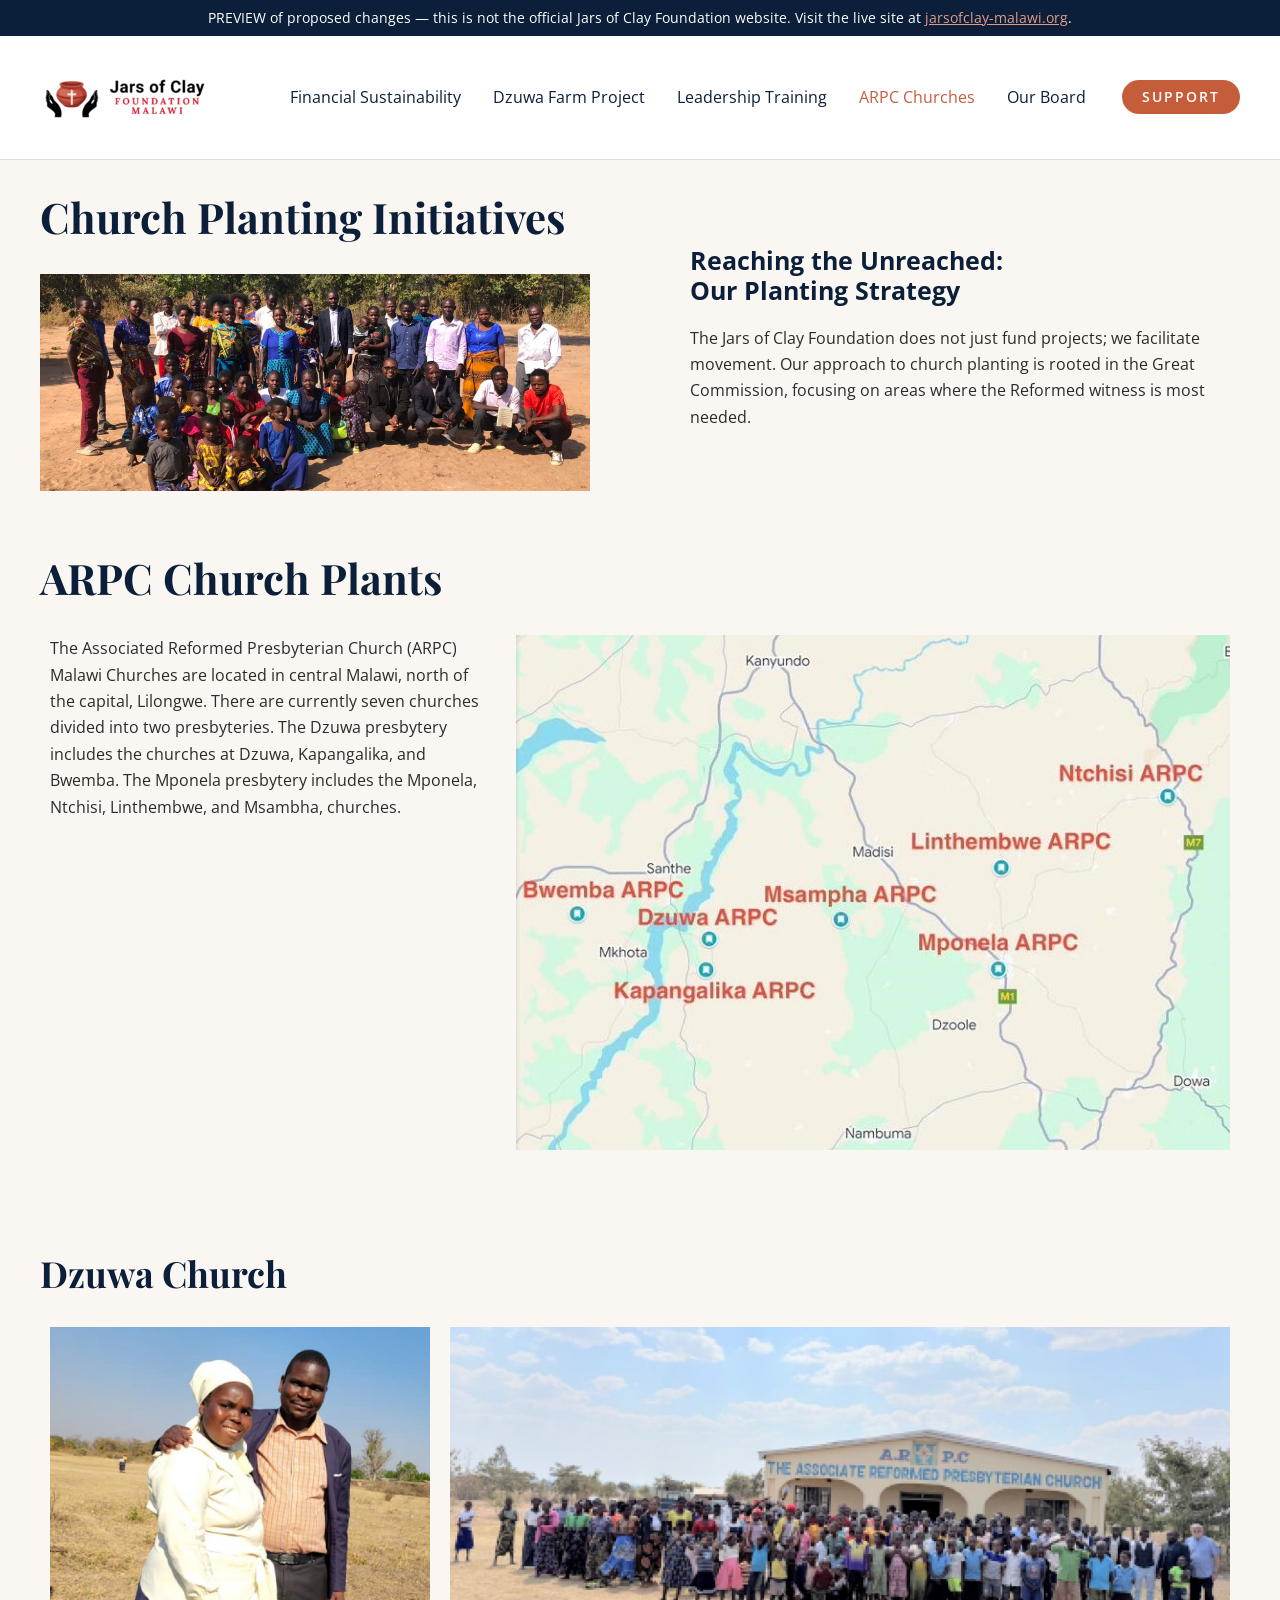
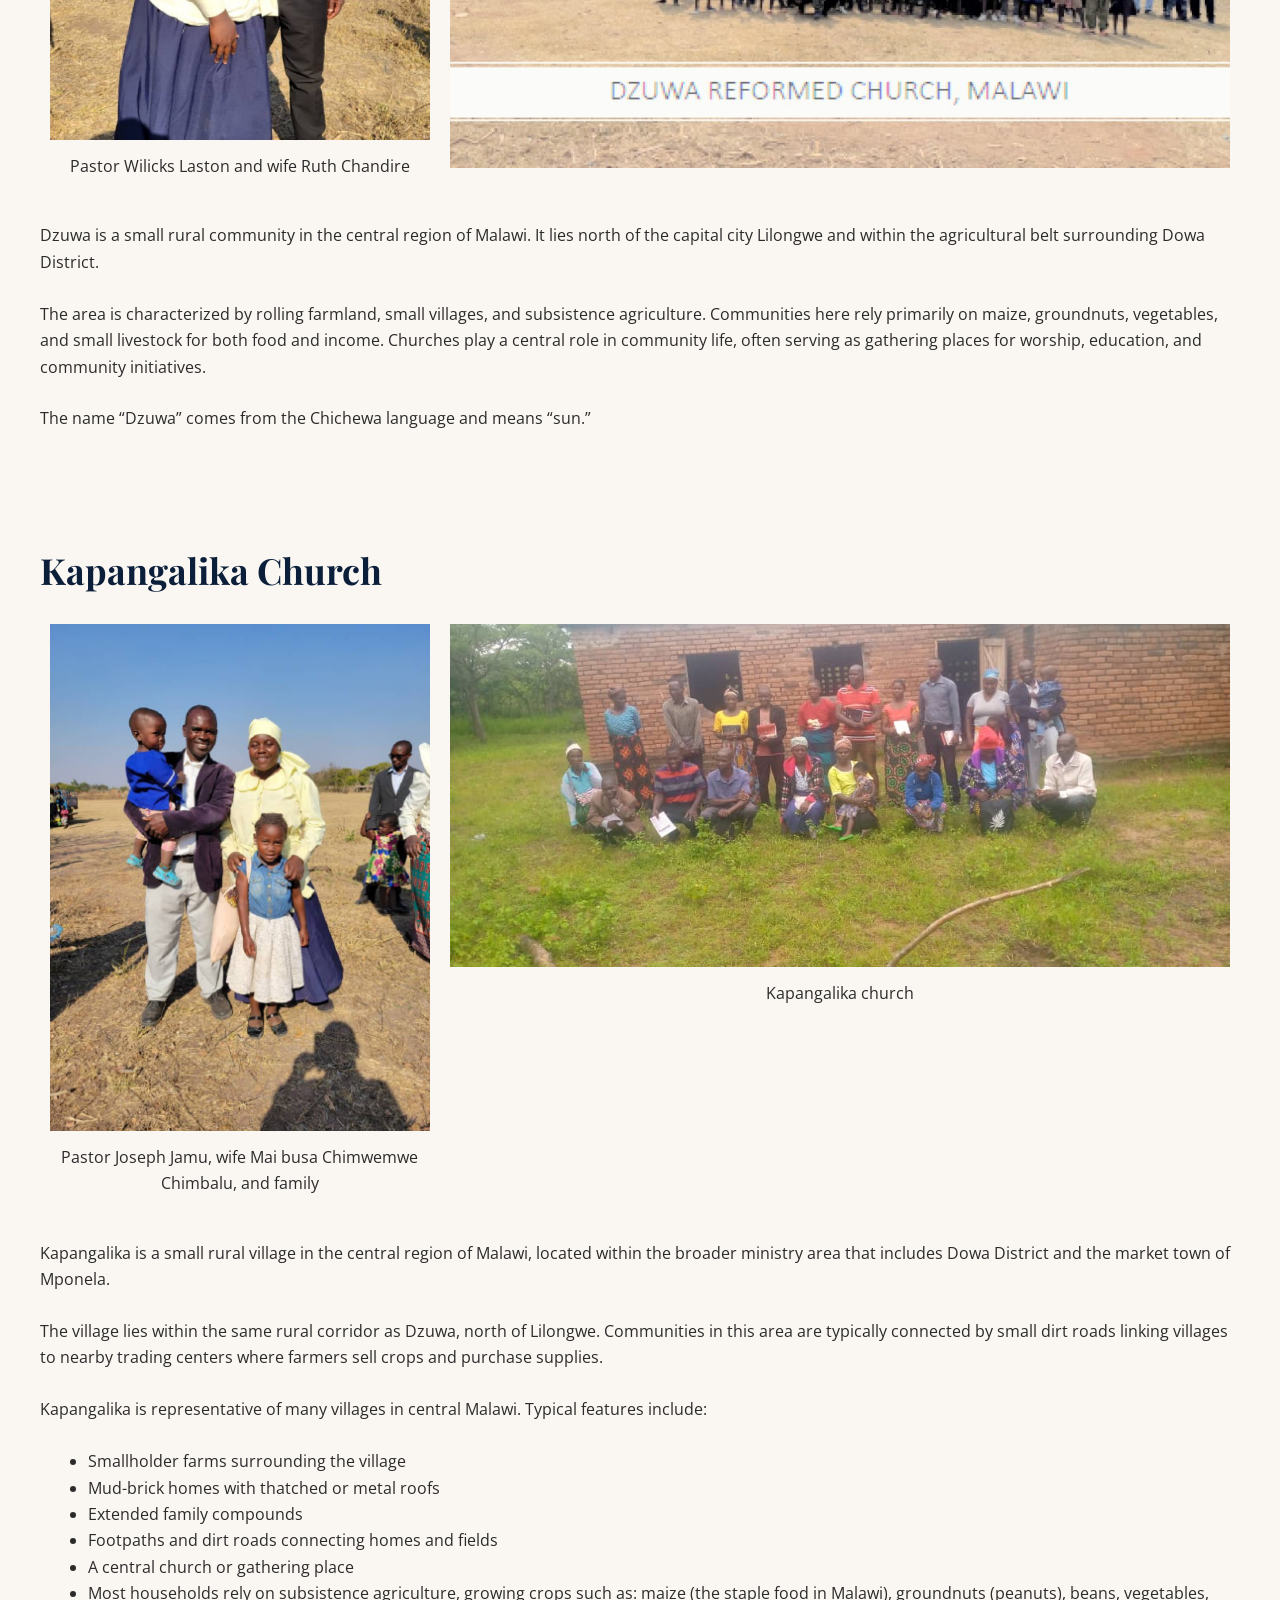
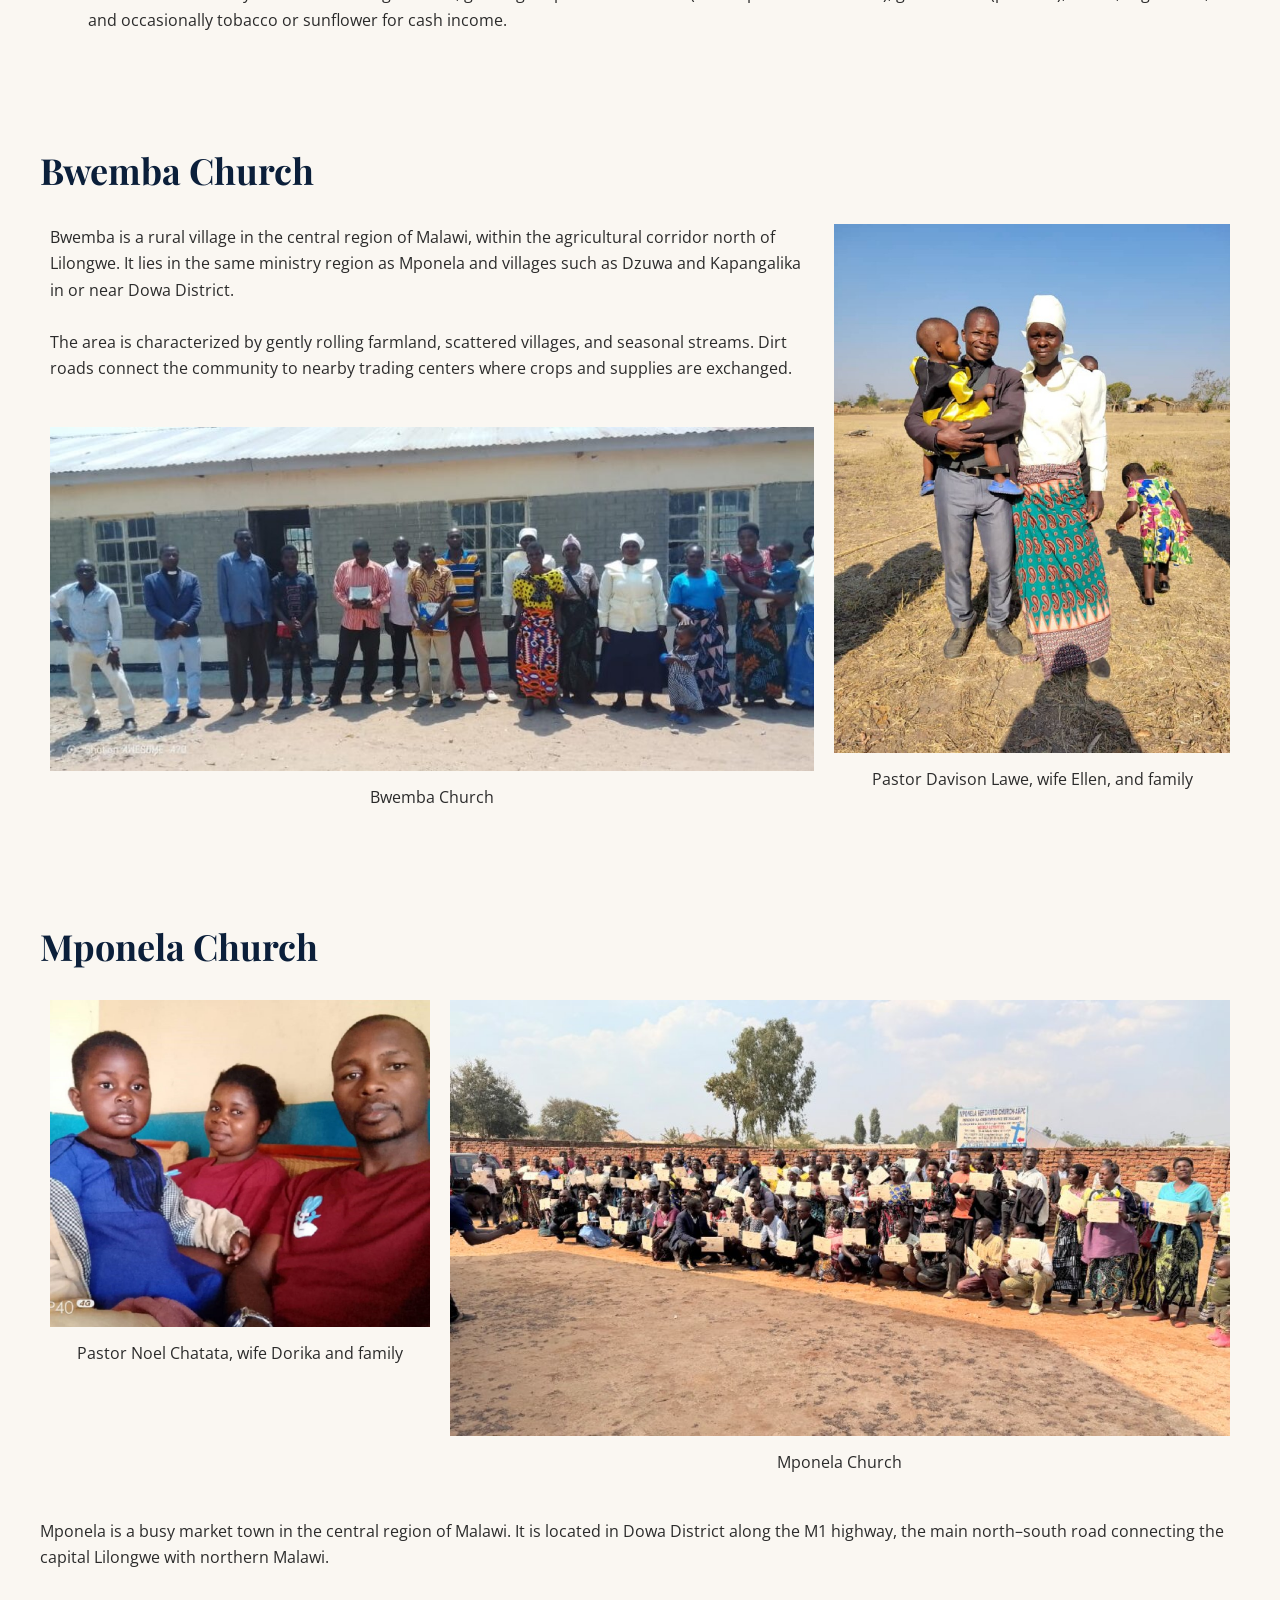
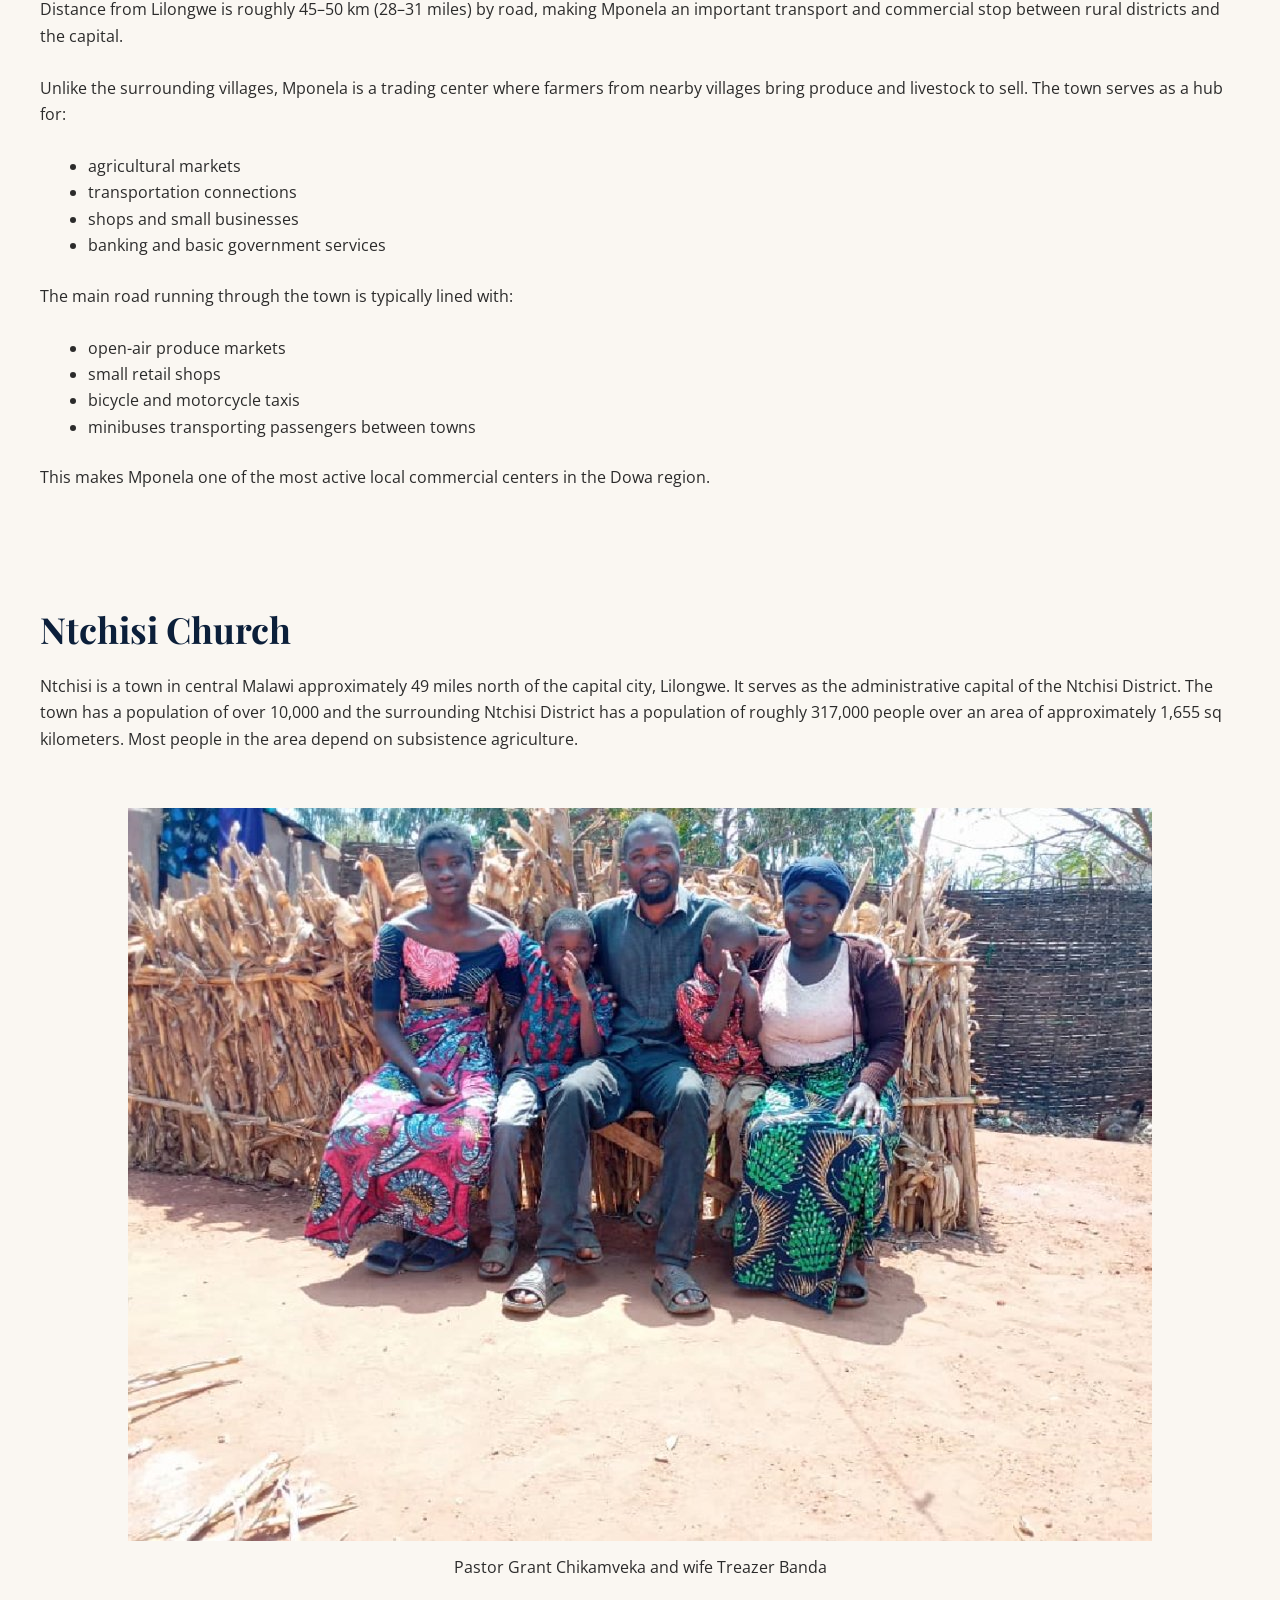
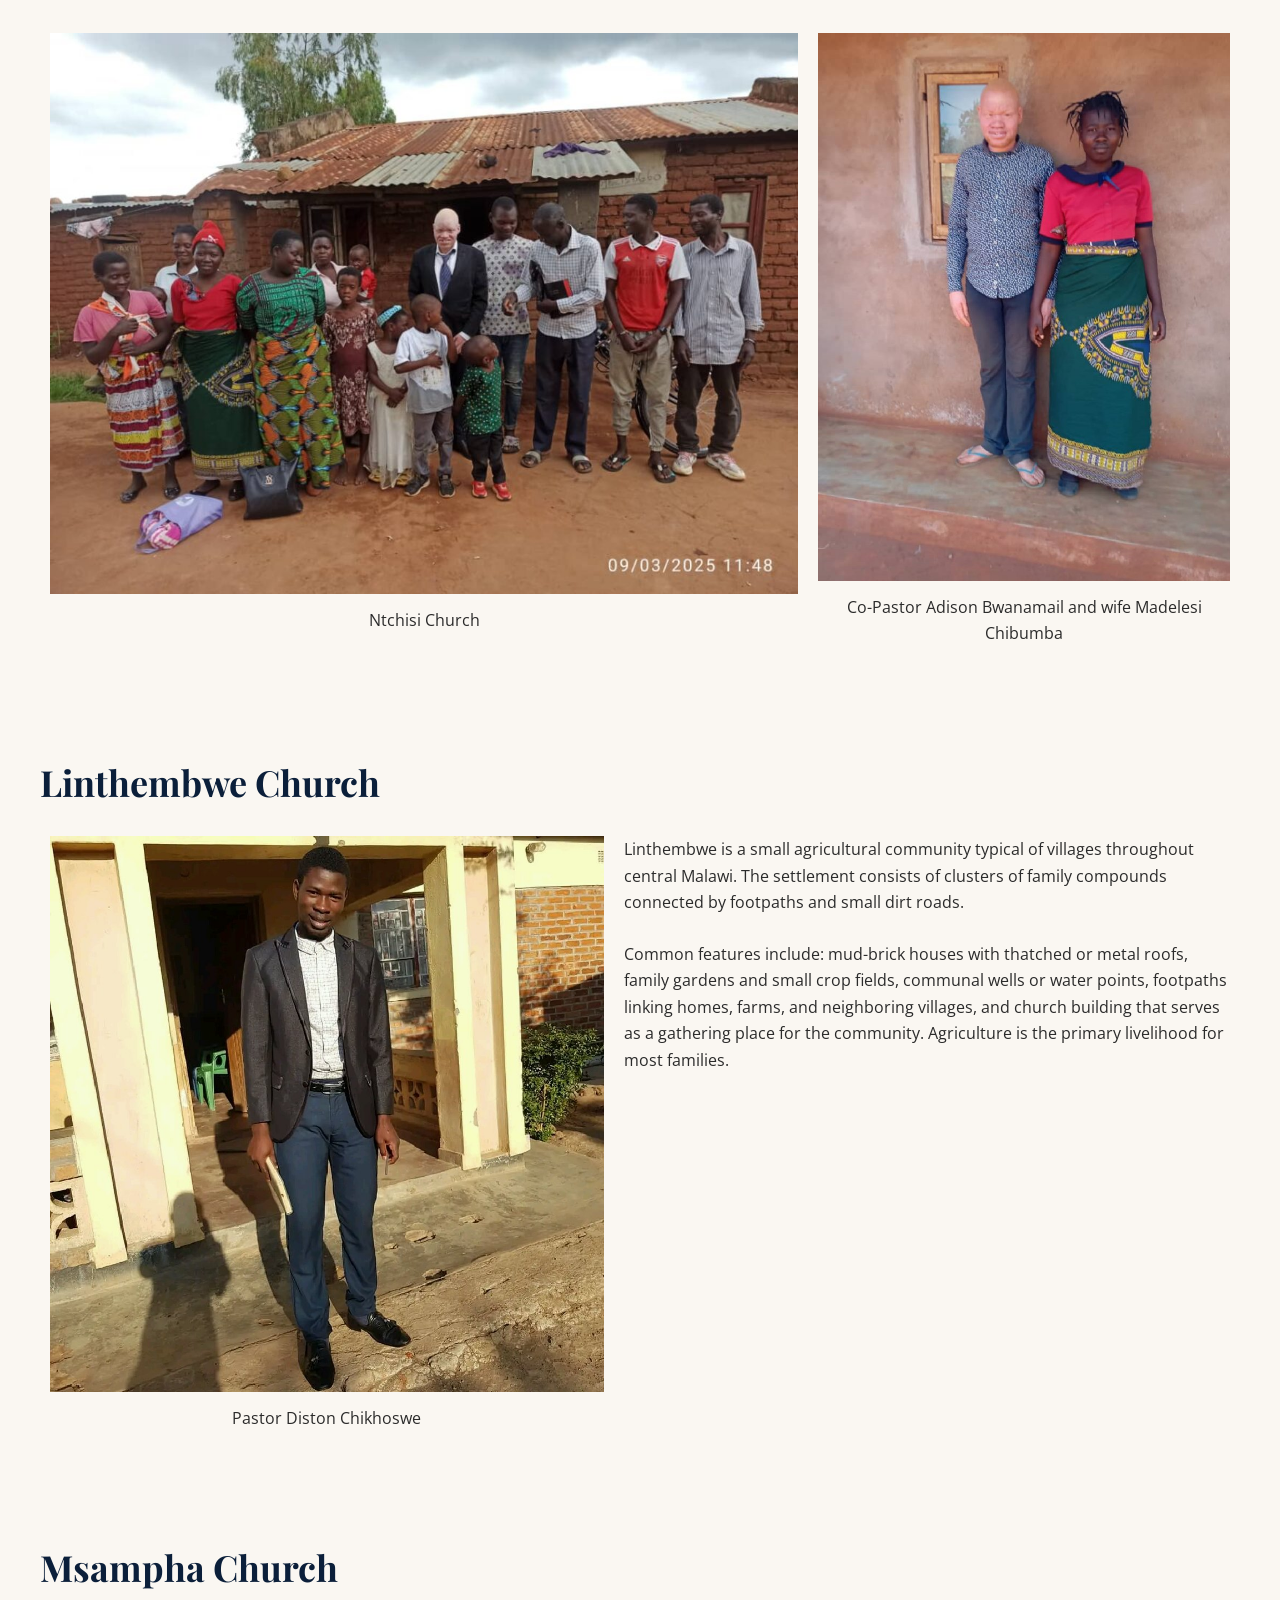
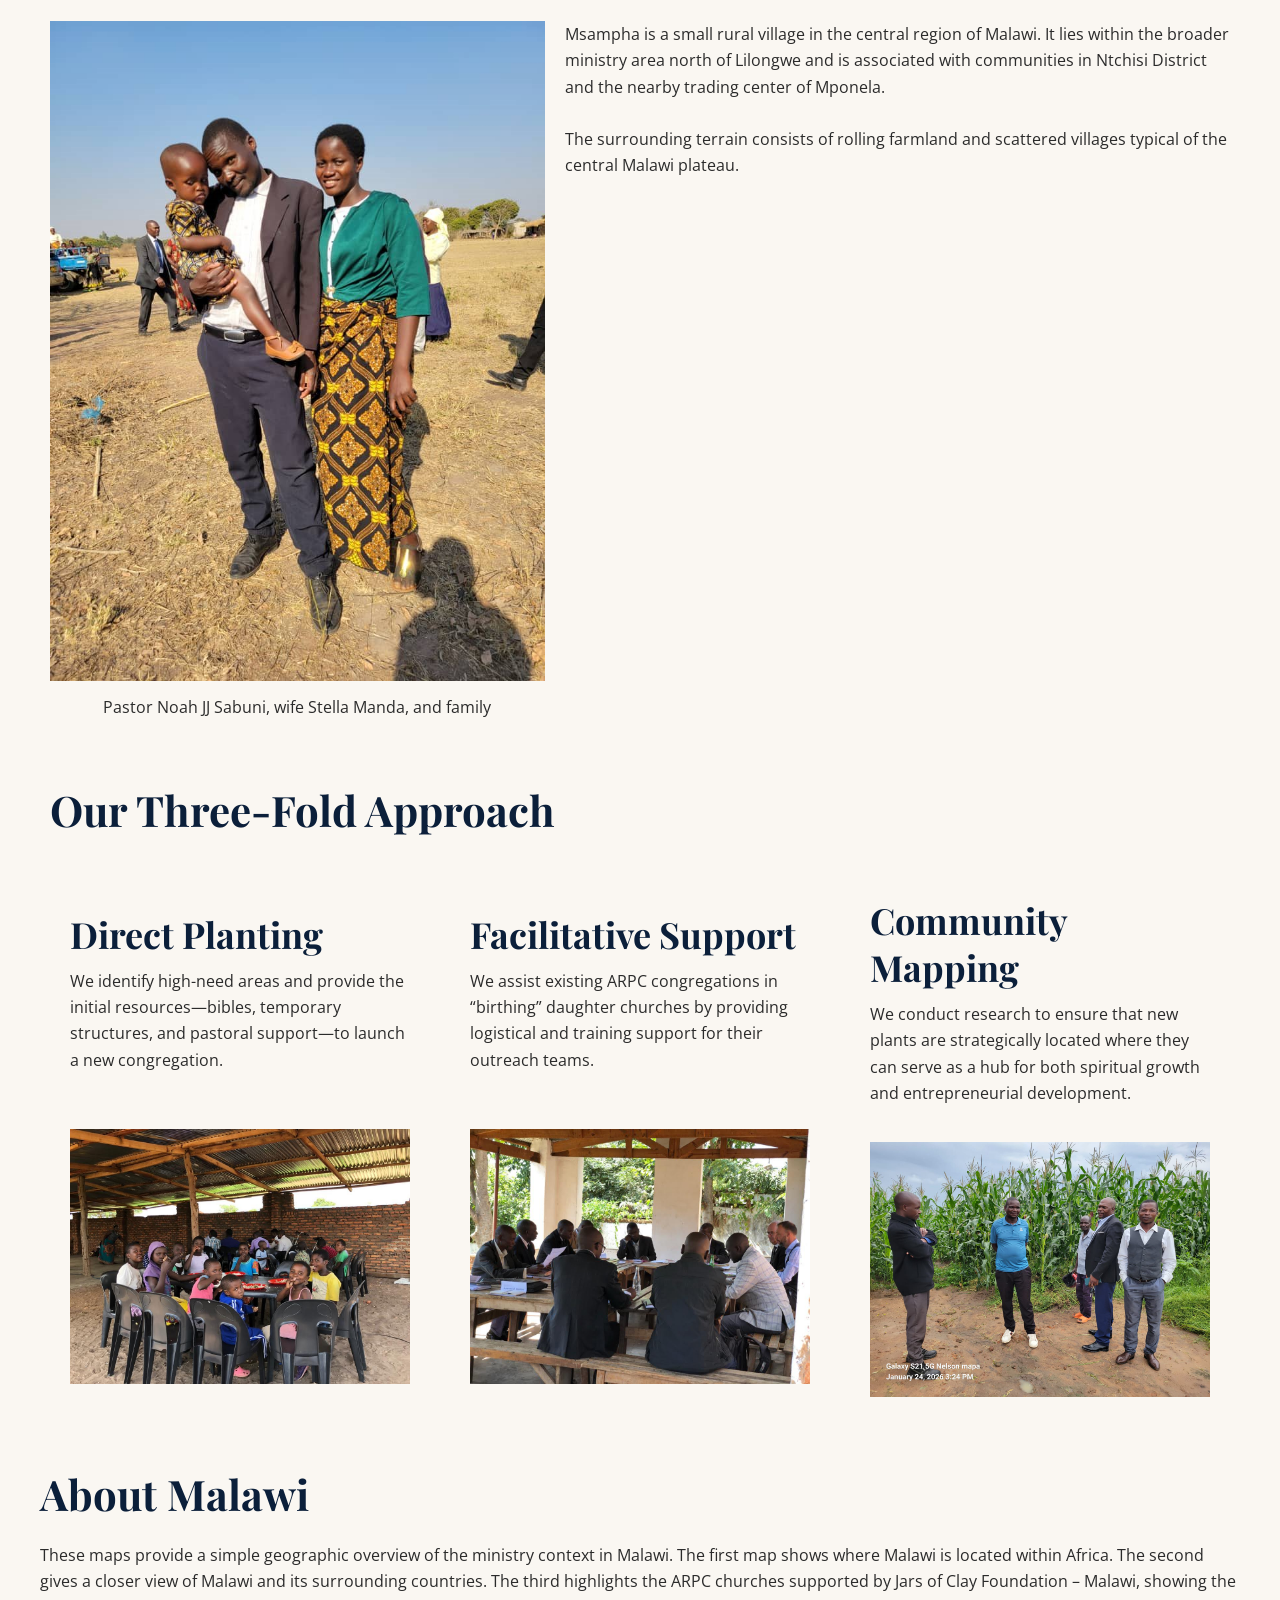
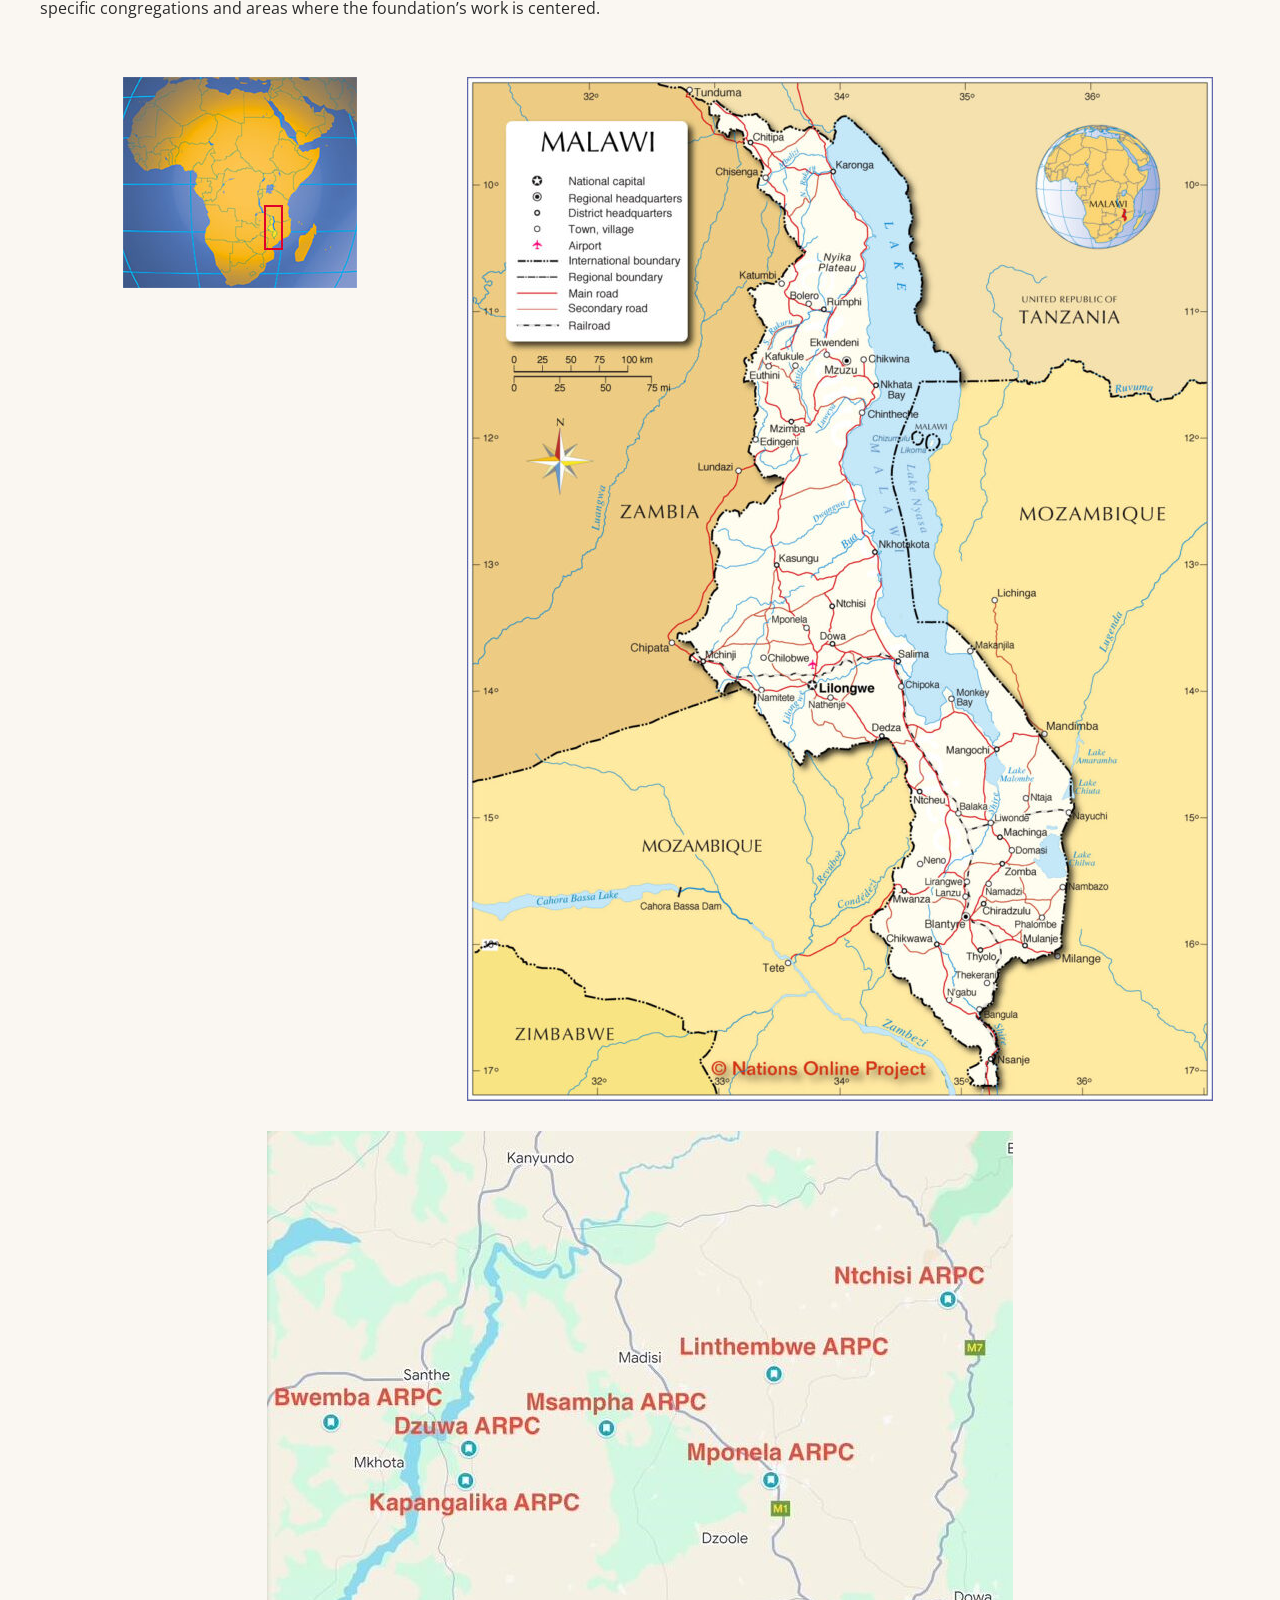
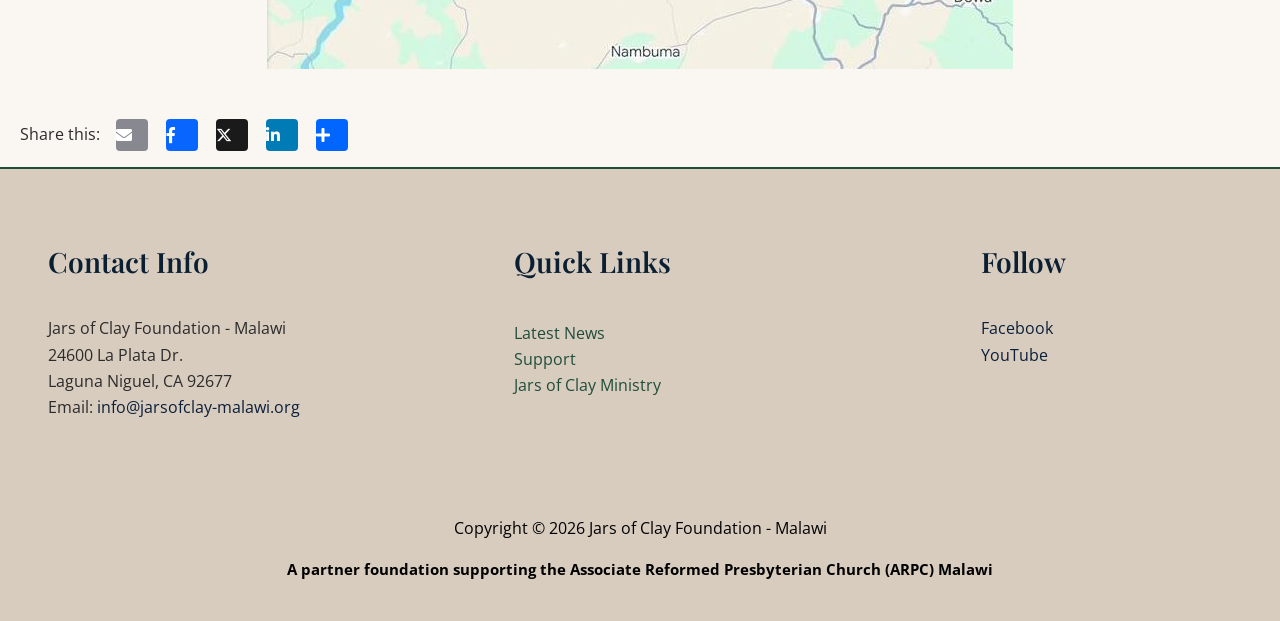
==== arpc-churches.html @ a5675632 "Add Jars of Clay website preview Static copy of jarsofclay-malawi.org with proposed changes: brochur" ====
<!DOCTYPE html>
<html lang="en-US"><head>
<meta charset="UTF-8">
<meta name="viewport" content="width=device-width, initial-scale=1">
	<link rel="profile" href="https://gmpg.org/xfn/11"> 
	<meta name="robots" content="noindex, nofollow">

	<!-- This site is optimized with the Yoast SEO plugin v28.7 - https://yoast.com/product/yoast-seo-wordpress/ -->
	<title>ARPC Churches - Jars of Clay Foundation - Malawi</title>
	<meta name="description" content="The Jars of Clay Foundation - Malawi provides practical support to the existing and growing list of churches in the ARPC of Malawi">
	<link rel="canonical" href="https://jarsofclay-malawi.org/arpc-churches/">
	<meta property="og:locale" content="en_US">
	<meta property="og:type" content="article">
	<meta property="og:title" content="ARPC Churches in Malawi">
	<meta property="og:description" content="The Jars of Clay Foundation - Malawi provides practical support to the existing and growing list of churches in the ARPC of Malawi">
	<meta property="og:url" content="https://jarsofclay-malawi.org/arpc-churches/">
	<meta property="og:site_name" content="Jars of Clay Foundation - Malawi">
	<meta property="article:modified_time" content="2026-09-17T22:26:06+00:00">
	<meta property="og:image" content="https://jarsofclay-malawi.org/wp-content/uploads/2026/02/ARPC-Churches-in-Malawi-e1770355592706.jpg">
	<meta property="og:image:width" content="746">
	<meta property="og:image:height" content="538">
	<meta property="og:image:type" content="image/jpeg">
	<meta name="twitter:card" content="summary_large_image">
	<meta name="twitter:title" content="ARPC Churches in Malawi">
	<meta name="twitter:description" content="The Jars of Clay Foundation - Malawi provides practical support to the existing and growing list of churches in the ARPC of Malawi">
	<meta name="twitter:image" content="https://jarsofclay-malawi.org/wp-content/uploads/2026/02/ARPC-Churches-in-Malawi-e1770355592706.jpg">
	<meta name="twitter:label1" content="Est. reading time">
	<meta name="twitter:data1" content="9 minutes">
	
	<!-- / Yoast SEO plugin. -->












<style id="wp-img-auto-sizes-contain-inline-css">
img:is([sizes=auto i],[sizes^="auto," i]){contain-intrinsic-size:3000px 1500px}
/*# sourceURL=wp-img-auto-sizes-contain-inline-css */
</style>
<link rel="stylesheet" href="assets/css/main.min.css" media="all">
<style id="astra-theme-css-inline-css">
:root{--ast-post-nav-space:0;--ast-container-default-xlg-padding:6.67em;--ast-container-default-lg-padding:5.67em;--ast-container-default-slg-padding:4.34em;--ast-container-default-md-padding:3.34em;--ast-container-default-sm-padding:6.67em;--ast-container-default-xs-padding:2.4em;--ast-container-default-xxs-padding:1.4em;--ast-code-block-background:#EEEEEE;--ast-comment-inputs-background:#FAFAFA;--ast-normal-container-width:1200px;--ast-narrow-container-width:750px;--ast-blog-title-font-weight:normal;--ast-blog-meta-weight:inherit;--ast-global-color-primary:var(--ast-global-color-5);--ast-global-color-secondary:var(--ast-global-color-4);--ast-global-color-alternate-background:var(--ast-global-color-7);--ast-global-color-subtle-background:var(--ast-global-color-6);--ast-bg-style-guide:var( --ast-global-color-secondary,var(--ast-global-color-5) );--ast-shadow-style-guide:0px 0px 4px 0 #00000057;--ast-global-dark-bg-style:#fff;--ast-global-dark-lfs:#fbfbfb;--ast-widget-bg-color:#fafafa;--ast-wc-container-head-bg-color:#fbfbfb;--ast-title-layout-bg:#eeeeee;--ast-search-border-color:#e7e7e7;--ast-lifter-hover-bg:#e6e6e6;--ast-gallery-block-color:#000;--srfm-color-input-label:var(--ast-global-color-2);}html{font-size:100%;}a,.page-title{color:var(--ast-global-color-2);}a:hover,a:focus{color:var(--ast-global-color-0);}body,button,input,select,textarea,.ast-button,.ast-custom-button{font-family:'Open Sans',sans-serif;font-weight:400;font-size:16px;font-size:1rem;line-height:var(--ast-body-line-height,1.65em);}blockquote{color:var(--ast-global-color-3);}h1,h2,h3,h4,h5,h6,.entry-content :where(h1,h2,h3,h4,h5,h6),.site-title,.site-title a{font-family:'Playfair Display',serif;font-weight:700;}.ast-site-identity .site-title a{color:var(--ast-global-color-2);}.site-title{font-size:16px;font-size:1rem;display:none;}header .custom-logo-link img{max-width:174px;width:174px;}.astra-logo-svg{width:174px;}.site-header .site-description{font-size:12px;font-size:0.75rem;display:none;}.entry-title{font-size:26px;font-size:1.625rem;}.archive .ast-article-post .ast-article-inner,.blog .ast-article-post .ast-article-inner,.archive .ast-article-post .ast-article-inner:hover,.blog .ast-article-post .ast-article-inner:hover{overflow:hidden;}h1,.entry-content :where(h1){font-size:54px;font-size:3.375rem;font-family:'Playfair Display',serif;line-height:1.4em;}h2,.entry-content :where(h2){font-size:42px;font-size:2.625rem;font-family:'Playfair Display',serif;line-height:1.3em;}h3,.entry-content :where(h3){font-size:36px;font-size:2.25rem;font-family:'Playfair Display',serif;line-height:1.3em;}h4,.entry-content :where(h4){font-size:25px;font-size:1.5625rem;line-height:1.2em;font-family:'Playfair Display',serif;}h5,.entry-content :where(h5){font-size:20px;font-size:1.25rem;line-height:1.2em;font-family:'Playfair Display',serif;}h6,.entry-content :where(h6){font-size:15px;font-size:0.9375rem;line-height:1.25em;font-family:'Playfair Display',serif;}::selection{background-color:#c65d3a;color:#ffffff;}body,h1,h2,h3,h4,h5,h6,.entry-title a,.entry-content :where(h1,h2,h3,h4,h5,h6){color:var(--ast-global-color-3);}.tagcloud a:hover,.tagcloud a:focus,.tagcloud a.current-item{color:#ffffff;border-color:var(--ast-global-color-2);background-color:var(--ast-global-color-2);}input:focus,input[type="text"]:focus,input[type="email"]:focus,input[type="url"]:focus,input[type="password"]:focus,input[type="reset"]:focus,input[type="search"]:focus,textarea:focus{border-color:var(--ast-global-color-2);}input[type="radio"]:checked,input[type=reset],input[type="checkbox"]:checked,input[type="checkbox"]:hover:checked,input[type="checkbox"]:focus:checked,input[type=range]::-webkit-slider-thumb{border-color:var(--ast-global-color-2);background-color:var(--ast-global-color-2);box-shadow:none;}.site-footer a:hover + .post-count,.site-footer a:focus + .post-count{background:var(--ast-global-color-2);border-color:var(--ast-global-color-2);}.single .nav-links .nav-previous,.single .nav-links .nav-next{color:var(--ast-global-color-2);}.entry-meta,.entry-meta *{line-height:1.45;color:var(--ast-global-color-2);}.entry-meta a:not(.ast-button):hover,.entry-meta a:not(.ast-button):hover *,.entry-meta a:not(.ast-button):focus,.entry-meta a:not(.ast-button):focus *,.page-links > .page-link,.page-links .page-link:hover,.post-navigation a:hover{color:var(--ast-global-color-0);}#cat option,.secondary .calendar_wrap thead a,.secondary .calendar_wrap thead a:visited{color:var(--ast-global-color-2);}.secondary .calendar_wrap #today,.ast-progress-val span{background:var(--ast-global-color-2);}.secondary a:hover + .post-count,.secondary a:focus + .post-count{background:var(--ast-global-color-2);border-color:var(--ast-global-color-2);}.calendar_wrap #today > a{color:#ffffff;}.page-links .page-link,.single .post-navigation a{color:var(--ast-global-color-2);}.ast-search-menu-icon .search-form button.search-submit{padding:0 4px;}.ast-search-menu-icon form.search-form{padding-right:0;}.ast-header-search .ast-search-menu-icon.ast-dropdown-active .search-form,.ast-header-search .ast-search-menu-icon.ast-dropdown-active .search-field:focus{transition:all 0.2s;}.search-form input.search-field:focus{outline:none;}.ast-mobile-header-content .ast-builder-layout-element:not(.ast-builder-menu):not(.ast-header-divider-element),.ast-mobile-popup-content .ast-builder-layout-element:not(.ast-builder-menu):not(.ast-header-divider-element){padding:15px 20px;}.wp-block-latest-posts > li > a{color:var(--ast-global-color-2);}.widget-title,.widget .wp-block-heading{font-size:22px;font-size:1.375rem;color:var(--ast-global-color-3);}.ast-single-post .entry-content a,.ast-comment-content a:not(.ast-comment-edit-reply-wrap a){text-decoration:underline;}.ast-single-post .wp-block-button .wp-block-button__link,.ast-single-post .elementor-widget-button .elementor-button,.ast-single-post .entry-content .uagb-tab a,.ast-single-post .entry-content .uagb-ifb-cta a,.ast-single-post .entry-content .wp-block-uagb-buttons a,.ast-single-post .entry-content .uabb-module-content a,.ast-single-post .entry-content .uagb-post-grid a,.ast-single-post .entry-content .uagb-timeline a,.ast-single-post .entry-content .uagb-toc__wrap a,.ast-single-post .entry-content .uagb-taxomony-box a,.entry-content .wp-block-latest-posts > li > a,.ast-single-post .entry-content .wp-block-file__button,a.ast-post-filter-single,.ast-single-post .wp-block-buttons .wp-block-button.is-style-outline .wp-block-button__link,.ast-single-post .ast-comment-content .comment-reply-link,.ast-single-post .ast-comment-content .comment-edit-link{text-decoration:none;}.ast-search-menu-icon.slide-search a:focus-visible:focus-visible,.astra-search-icon:focus-visible,#close:focus-visible,a:focus-visible,.ast-menu-toggle:focus-visible,.site .skip-link:focus-visible,.wp-block-loginout input:focus-visible,.wp-block-search.wp-block-search__button-inside .wp-block-search__inside-wrapper,.ast-header-navigation-arrow:focus-visible,.ast-orders-table__row .ast-orders-table__cell:focus-visible,a#ast-apply-coupon:focus-visible,#ast-apply-coupon:focus-visible,#close:focus-visible,.button.search-submit:focus-visible,#search_submit:focus,.normal-search:focus-visible,.ast-header-account-wrap:focus-visible,.astra-cart-drawer-close:focus,.ast-single-variation:focus,.ast-button:focus,.ast-builder-button-wrap:has(.ast-custom-button-link:focus),.ast-builder-button-wrap .ast-custom-button-link:focus{outline-style:dotted;outline-color:inherit;outline-width:thin;}input:focus,input[type="text"]:focus,input[type="email"]:focus,input[type="url"]:focus,input[type="password"]:focus,input[type="reset"]:focus,input[type="search"]:focus,input[type="number"]:focus,textarea:focus,.wp-block-search__input:focus,[data-section="section-header-mobile-trigger"] .ast-button-wrap .ast-mobile-menu-trigger-minimal:focus,.ast-mobile-popup-drawer.active .menu-toggle-close:focus,#ast-scroll-top:focus,#coupon_code:focus,#ast-coupon-code:focus{border-style:dotted;border-color:inherit;border-width:thin;}input{outline:none;}.ast-logo-title-inline .site-logo-img{padding-right:1em;}.site-logo-img img{ transition:all 0.2s linear;}body .ast-oembed-container *{position:absolute;top:0;width:100%;height:100%;left:0;}body .wp-block-embed-pocket-casts .ast-oembed-container *{position:unset;}.ast-single-post-featured-section + article {margin-top: 2em;}.site-content .ast-single-post-featured-section img {width: 100%;overflow: hidden;object-fit: cover;}.site > .ast-single-related-posts-container {margin-top: 0;}@media (min-width: 922px) {.ast-desktop .ast-container--narrow {max-width: var(--ast-narrow-container-width);margin: 0 auto;}}.ast-page-builder-template .hentry {margin: 0;}.ast-page-builder-template .site-content > .ast-container {max-width: 100%;padding: 0;}.ast-page-builder-template .site .site-content #primary {padding: 0;margin: 0;}.ast-page-builder-template .no-results {text-align: center;margin: 4em auto;}.ast-page-builder-template .ast-pagination {padding: 2em;}.ast-page-builder-template .entry-header.ast-no-title.ast-no-thumbnail {margin-top: 0;}.ast-page-builder-template .entry-header.ast-header-without-markup {margin-top: 0;margin-bottom: 0;}.ast-page-builder-template .entry-header.ast-no-title.ast-no-meta {margin-bottom: 0;}.ast-page-builder-template.single .post-navigation {padding-bottom: 2em;}.ast-page-builder-template.single-post .site-content > .ast-container {max-width: 100%;}.ast-page-builder-template .entry-header {margin-top: 4em;margin-left: auto;margin-right: auto;padding-left: 20px;padding-right: 20px;}.single.ast-page-builder-template .entry-header {padding-left: 20px;padding-right: 20px;}.ast-page-builder-template .ast-archive-description {margin: 4em auto 0;padding-left: 20px;padding-right: 20px;}.ast-page-builder-template.ast-no-sidebar .entry-content .alignwide {margin-left: 0;margin-right: 0;}@media (max-width:921.98px){#ast-desktop-header{display:none;}}@media (min-width:922px){#ast-mobile-header{display:none;}}.wp-block-buttons.aligncenter{justify-content:center;}@media (max-width:921px){.ast-theme-transparent-header #primary,.ast-theme-transparent-header #secondary{padding:0;}}@media (max-width:921px){.ast-plain-container.ast-no-sidebar #primary{padding:0;}}.ast-plain-container.ast-no-sidebar #primary{margin-top:0;margin-bottom:0;}.wp-block-button.is-style-outline .wp-block-button__link{border-color:var(--ast-global-color-0);border-top-width:0px;border-right-width:0px;border-bottom-width:0px;border-left-width:0px;}div.wp-block-button.is-style-outline > .wp-block-button__link:not(.has-text-color),div.wp-block-button.wp-block-button__link.is-style-outline:not(.has-text-color){color:var(--ast-global-color-0);}.wp-block-button.is-style-outline .wp-block-button__link:hover,.wp-block-buttons .wp-block-button.is-style-outline .wp-block-button__link:focus,.wp-block-buttons .wp-block-button.is-style-outline > .wp-block-button__link:not(.has-text-color):hover,.wp-block-buttons .wp-block-button.wp-block-button__link.is-style-outline:not(.has-text-color):hover{color:var(--ast-global-color-5);background-color:#a84b31;border-color:#a84b31;}.post-page-numbers.current .page-link,.ast-pagination .page-numbers.current{color:#ffffff;border-color:#c65d3a;background-color:#c65d3a;}.wp-block-buttons .wp-block-button.is-style-outline .wp-block-button__link.wp-element-button,.ast-outline-button,.wp-block-uagb-buttons-child .uagb-buttons-repeater.ast-outline-button{border-color:#1f4d3a;border-top-width:0px;border-right-width:0px;border-bottom-width:0px;border-left-width:0px;font-family:inherit;font-weight:600;font-size:14px;font-size:0.875rem;line-height:1em;padding-top:10px;padding-right:20px;padding-bottom:10px;padding-left:20px;border-top-left-radius:30px;border-top-right-radius:30px;border-bottom-right-radius:30px;border-bottom-left-radius:30px;}.wp-block-buttons .wp-block-button.is-style-outline > .wp-block-button__link:not(.has-text-color),.wp-block-buttons .wp-block-button.wp-block-button__link.is-style-outline:not(.has-text-color),.ast-outline-button{color:var(--ast-global-color-5);}.wp-block-button.is-style-outline .wp-block-button__link:hover,.wp-block-buttons .wp-block-button.is-style-outline .wp-block-button__link:focus,.wp-block-buttons .wp-block-button.is-style-outline > .wp-block-button__link:not(.has-text-color):hover,.wp-block-buttons .wp-block-button.wp-block-button__link.is-style-outline:not(.has-text-color):hover,.ast-outline-button:hover,.ast-outline-button:focus,.wp-block-uagb-buttons-child .uagb-buttons-repeater.ast-outline-button:hover,.wp-block-uagb-buttons-child .uagb-buttons-repeater.ast-outline-button:focus{color:var(--ast-global-color-5);background-color:#173a2c;border-color:#a84b31;}.wp-block-button .wp-block-button__link.wp-element-button.is-style-outline:not(.has-background),.wp-block-button.is-style-outline>.wp-block-button__link.wp-element-button:not(.has-background),.ast-outline-button{background-color:#1f4d3a;}.wp-block-buttons .wp-block-button .wp-block-button__link.is-style-outline:not(.has-background),.wp-block-buttons .wp-block-button.is-style-outline>.wp-block-button__link:not(.has-background),.ast-outline-button{background-color:#1f4d3a;color:var(--ast-global-color-5);}.entry-content[data-ast-blocks-layout] > figure{margin-bottom:1em;}@media (max-width:921px){.ast-left-sidebar #content > .ast-container{display:flex;flex-direction:column-reverse;width:100%;}.ast-separate-container .ast-article-post,.ast-separate-container .ast-article-single{padding:1.5em 2.14em;}.ast-author-box img.avatar{margin:20px 0 0 0;}}@media (min-width:922px){.ast-separate-container.ast-right-sidebar #primary,.ast-separate-container.ast-left-sidebar #primary{border:0;}.search-no-results.ast-separate-container #primary{margin-bottom:4em;}}.elementor-widget-button .elementor-button{border-style:solid;text-decoration:none;border-top-width:0px;border-right-width:0px;border-left-width:0px;border-bottom-width:0px;}body .elementor-button.elementor-size-sm,body .elementor-button.elementor-size-xs,body .elementor-button.elementor-size-md,body .elementor-button.elementor-size-lg,body .elementor-button.elementor-size-xl,body .elementor-button{border-top-left-radius:30px;border-top-right-radius:30px;border-bottom-right-radius:30px;border-bottom-left-radius:30px;padding-top:10px;padding-right:20px;padding-bottom:10px;padding-left:20px;}.wp-block-button .wp-block-button__link ,.elementor-widget-button .elementor-button,.elementor-widget-button .elementor-button:visited{color:var(--ast-global-color-5);}.elementor-widget-button .elementor-button{border-color:var(--ast-global-color-0);background-color:var(--ast-global-color-0);}.elementor-widget-button .elementor-button:hover,.elementor-widget-button .elementor-button:focus{color:var(--ast-global-color-5);background-color:#a84b31;border-color:#a84b31;}.elementor-widget-button .elementor-button{font-weight:600;font-size:14px;font-size:0.875rem;line-height:1em;text-transform:uppercase;letter-spacing:2px;}body .elementor-button.elementor-size-sm,body .elementor-button.elementor-size-xs,body .elementor-button.elementor-size-md,body .elementor-button.elementor-size-lg,body .elementor-button.elementor-size-xl,body .elementor-button{font-size:14px;font-size:0.875rem;}.wp-block-button .wp-block-button__link:hover,.wp-block-button .wp-block-button__link:focus{color:var(--ast-global-color-5);background-color:#a84b31;border-color:#a84b31;}.elementor-widget-heading h1.elementor-heading-title{line-height:1.4em;}.elementor-widget-heading h2.elementor-heading-title{line-height:1.3em;}.elementor-widget-heading h3.elementor-heading-title{line-height:1.3em;}.elementor-widget-heading h4.elementor-heading-title{line-height:1.2em;}.elementor-widget-heading h5.elementor-heading-title{line-height:1.2em;}.elementor-widget-heading h6.elementor-heading-title{line-height:1.25em;}.wp-block-button .wp-block-button__link,.wp-block-search .wp-block-search__button,body .wp-block-file .wp-block-file__button{border-style:solid;border-top-width:0px;border-right-width:0px;border-left-width:0px;border-bottom-width:0px;border-color:var(--ast-global-color-0);background-color:var(--ast-global-color-0);color:var(--ast-global-color-5);font-family:inherit;font-weight:600;line-height:1em;text-transform:uppercase;letter-spacing:2px;font-size:14px;font-size:0.875rem;border-top-left-radius:30px;border-top-right-radius:30px;border-bottom-right-radius:30px;border-bottom-left-radius:30px;padding-top:10px;padding-right:20px;padding-bottom:10px;padding-left:20px;}.menu-toggle,button,.ast-button,.ast-custom-button,.button,input#submit,input[type="button"],input[type="submit"],input[type="reset"],form[CLASS*="wp-block-search__"].wp-block-search .wp-block-search__inside-wrapper .wp-block-search__button,body .wp-block-file .wp-block-file__button{border-style:solid;border-top-width:0px;border-right-width:0px;border-left-width:0px;border-bottom-width:0px;color:var(--ast-global-color-5);border-color:var(--ast-global-color-0);background-color:var(--ast-global-color-0);padding-top:10px;padding-right:20px;padding-bottom:10px;padding-left:20px;font-family:inherit;font-weight:600;font-size:14px;font-size:0.875rem;line-height:1em;text-transform:uppercase;letter-spacing:2px;border-top-left-radius:30px;border-top-right-radius:30px;border-bottom-right-radius:30px;border-bottom-left-radius:30px;}button:focus,.menu-toggle:hover,button:hover,.ast-button:hover,.ast-custom-button:hover .button:hover,.ast-custom-button:hover ,input[type=reset]:hover,input[type=reset]:focus,input#submit:hover,input#submit:focus,input[type="button"]:hover,input[type="button"]:focus,input[type="submit"]:hover,input[type="submit"]:focus,form[CLASS*="wp-block-search__"].wp-block-search .wp-block-search__inside-wrapper .wp-block-search__button:hover,form[CLASS*="wp-block-search__"].wp-block-search .wp-block-search__inside-wrapper .wp-block-search__button:focus,body .wp-block-file .wp-block-file__button:hover,body .wp-block-file .wp-block-file__button:focus{color:var(--ast-global-color-5);background-color:#a84b31;border-color:#a84b31;}@media (max-width:921px){.ast-mobile-header-stack .main-header-bar .ast-search-menu-icon{display:inline-block;}.ast-header-break-point.ast-header-custom-item-outside .ast-mobile-header-stack .main-header-bar .ast-search-icon{margin:0;}.ast-comment-avatar-wrap img{max-width:2.5em;}.ast-comment-meta{padding:0 1.8888em 1.3333em;}.ast-separate-container .ast-comment-list li.depth-1{padding:1.5em 2.14em;}.ast-separate-container .comment-respond{padding:2em 2.14em;}}@media (min-width:544px){.ast-container{max-width:100%;}}@media (max-width:544px){.ast-separate-container .ast-article-post,.ast-separate-container .ast-article-single,.ast-separate-container .comments-title,.ast-separate-container .ast-archive-description{padding:1.5em 1em;}.ast-separate-container #content .ast-container{padding-left:0.54em;padding-right:0.54em;}.ast-separate-container .ast-comment-list .bypostauthor{padding:.5em;}.ast-search-menu-icon.ast-dropdown-active .search-field{width:170px;}} #ast-mobile-header .ast-site-header-cart-li a{pointer-events:none;}body,.ast-separate-container{background-color:var(--ast-global-color-4);background-image:none;}@media (max-width:921px){.widget-title{font-size:22px;font-size:1.375rem;}body,button,input,select,textarea,.ast-button,.ast-custom-button{font-size:16px;font-size:1rem;}#secondary,#secondary button,#secondary input,#secondary select,#secondary textarea{font-size:16px;font-size:1rem;}.site-title{display:none;}.site-header .site-description{display:none;}h1,.entry-content :where(h1){font-size:45px;}h2,.entry-content :where(h2){font-size:32px;}h3,.entry-content :where(h3){font-size:26px;}h4,.entry-content :where(h4){font-size:22px;font-size:1.375rem;}h5,.entry-content :where(h5){font-size:18px;font-size:1.125rem;}h6,.entry-content :where(h6){font-size:15px;font-size:0.9375rem;}}@media (max-width:544px){.widget-title{font-size:22px;font-size:1.375rem;}body,button,input,select,textarea,.ast-button,.ast-custom-button{font-size:16px;font-size:1rem;}#secondary,#secondary button,#secondary input,#secondary select,#secondary textarea{font-size:16px;font-size:1rem;}.site-title{display:none;}.site-header .site-description{display:none;}h1,.entry-content :where(h1){font-size:32px;}h2,.entry-content :where(h2){font-size:28px;}h3,.entry-content :where(h3){font-size:22px;}h4,.entry-content :where(h4){font-size:20px;font-size:1.25rem;}h5,.entry-content :where(h5){font-size:20px;font-size:1.25rem;}h6,.entry-content :where(h6){font-size:15px;font-size:0.9375rem;}}@media (max-width:544px){html{font-size:100%;}}@media (min-width:922px){.ast-container{max-width:1240px;}}@media (min-width:922px){.site-content .ast-container{display:flex;}}@media (max-width:921px){.site-content .ast-container{flex-direction:column;}}@media (min-width:922px){.main-header-menu .sub-menu .menu-item.ast-left-align-sub-menu:hover > .sub-menu,.main-header-menu .sub-menu .menu-item.ast-left-align-sub-menu.focus > .sub-menu{margin-left:-0px;}}.site .comments-area{padding-bottom:3em;}.footer-widget-area[data-section^="section-fb-html-"] .ast-builder-html-element{text-align:center;}.wp-block-file {display: flex;align-items: center;flex-wrap: wrap;justify-content: space-between;}.wp-block-pullquote {border: none;}.wp-block-pullquote blockquote::before {content: "\201D";font-family: "Helvetica",sans-serif;display: flex;transform: rotate( 180deg );font-size: 6rem;font-style: normal;line-height: 1;font-weight: bold;align-items: center;justify-content: center;}.has-text-align-right > blockquote::before {justify-content: flex-start;}.has-text-align-left > blockquote::before {justify-content: flex-end;}figure.wp-block-pullquote.is-style-solid-color blockquote {max-width: 100%;text-align: inherit;}:root {--wp--custom--ast-default-block-top-padding: 3em;--wp--custom--ast-default-block-right-padding: 3em;--wp--custom--ast-default-block-bottom-padding: 3em;--wp--custom--ast-default-block-left-padding: 3em;--wp--custom--ast-container-width: 1200px;--wp--custom--ast-content-width-size: 1200px;--wp--custom--ast-wide-width-size: calc(1200px + var(--wp--custom--ast-default-block-left-padding) + var(--wp--custom--ast-default-block-right-padding));}.ast-narrow-container {--wp--custom--ast-content-width-size: 750px;--wp--custom--ast-wide-width-size: 750px;}@media(max-width: 921px) {:root {--wp--custom--ast-default-block-top-padding: 3em;--wp--custom--ast-default-block-right-padding: 2em;--wp--custom--ast-default-block-bottom-padding: 3em;--wp--custom--ast-default-block-left-padding: 2em;}}@media(max-width: 544px) {:root {--wp--custom--ast-default-block-top-padding: 3em;--wp--custom--ast-default-block-right-padding: 1.5em;--wp--custom--ast-default-block-bottom-padding: 3em;--wp--custom--ast-default-block-left-padding: 1.5em;}}.entry-content > .wp-block-group,.entry-content > .wp-block-cover,.entry-content > .wp-block-columns {padding-top: var(--wp--custom--ast-default-block-top-padding);padding-right: var(--wp--custom--ast-default-block-right-padding);padding-bottom: var(--wp--custom--ast-default-block-bottom-padding);padding-left: var(--wp--custom--ast-default-block-left-padding);}.ast-plain-container.ast-no-sidebar .entry-content > .alignfull,.ast-page-builder-template .ast-no-sidebar .entry-content > .alignfull {margin-left: calc( -50vw + 50%);margin-right: calc( -50vw + 50%);max-width: 100vw;width: 100vw;}.ast-plain-container.ast-no-sidebar .entry-content .alignfull .alignfull,.ast-page-builder-template.ast-no-sidebar .entry-content .alignfull .alignfull,.ast-plain-container.ast-no-sidebar .entry-content .alignfull .alignwide,.ast-page-builder-template.ast-no-sidebar .entry-content .alignfull .alignwide,.ast-plain-container.ast-no-sidebar .entry-content .alignwide .alignfull,.ast-page-builder-template.ast-no-sidebar .entry-content .alignwide .alignfull,.ast-plain-container.ast-no-sidebar .entry-content .alignwide .alignwide,.ast-page-builder-template.ast-no-sidebar .entry-content .alignwide .alignwide,.ast-plain-container.ast-no-sidebar .entry-content .wp-block-column .alignfull,.ast-page-builder-template.ast-no-sidebar .entry-content .wp-block-column .alignfull,.ast-plain-container.ast-no-sidebar .entry-content .wp-block-column .alignwide,.ast-page-builder-template.ast-no-sidebar .entry-content .wp-block-column .alignwide {margin-left: auto;margin-right: auto;width: 100%;}[data-ast-blocks-layout] .wp-block-separator:not(.is-style-dots) {height: 0;}[data-ast-blocks-layout] .wp-block-separator {margin: 20px auto;}[data-ast-blocks-layout] .wp-block-separator:not(.is-style-wide):not(.is-style-dots) {max-width: 100px;}[data-ast-blocks-layout] .wp-block-separator.has-background {padding: 0;}.entry-content[data-ast-blocks-layout] > * {max-width: var(--wp--custom--ast-content-width-size);margin-left: auto;margin-right: auto;}.entry-content[data-ast-blocks-layout] > .alignwide {max-width: var(--wp--custom--ast-wide-width-size);}.entry-content[data-ast-blocks-layout] .alignfull {max-width: none;}.entry-content .wp-block-columns {margin-bottom: 0;}blockquote {margin: 1.5em;border-color: rgba(0,0,0,0.05);}.wp-block-quote:not(.has-text-align-right):not(.has-text-align-center) {border-left: 5px solid rgba(0,0,0,0.05);}.has-text-align-right > blockquote,blockquote.has-text-align-right {border-right: 5px solid rgba(0,0,0,0.05);}.has-text-align-left > blockquote,blockquote.has-text-align-left {border-left: 5px solid rgba(0,0,0,0.05);}.wp-block-site-tagline,.wp-block-latest-posts .read-more {margin-top: 15px;}.wp-block-loginout p label {display: block;}.wp-block-loginout p:not(.login-remember):not(.login-submit) input {width: 100%;}.wp-block-loginout input:focus {border-color: transparent;}.wp-block-loginout input:focus {outline: thin dotted;}.entry-content .wp-block-media-text .wp-block-media-text__content {padding: 0 0 0 8%;}.entry-content .wp-block-media-text.has-media-on-the-right .wp-block-media-text__content {padding: 0 8% 0 0;}.entry-content .wp-block-media-text.has-background .wp-block-media-text__content {padding: 8%;}.entry-content .wp-block-cover:not([class*="background-color"]):not(.has-text-color.has-link-color) .wp-block-cover__inner-container,.entry-content .wp-block-cover:not([class*="background-color"]) .wp-block-cover-image-text,.entry-content .wp-block-cover:not([class*="background-color"]) .wp-block-cover-text,.entry-content .wp-block-cover-image:not([class*="background-color"]) .wp-block-cover__inner-container,.entry-content .wp-block-cover-image:not([class*="background-color"]) .wp-block-cover-image-text,.entry-content .wp-block-cover-image:not([class*="background-color"]) .wp-block-cover-text {color: var(--ast-global-color-primary,var(--ast-global-color-5));}.wp-block-loginout .login-remember input {width: 1.1rem;height: 1.1rem;margin: 0 5px 4px 0;vertical-align: middle;}.wp-block-latest-posts > li > *:first-child,.wp-block-latest-posts:not(.is-grid) > li:first-child {margin-top: 0;}.entry-content > .wp-block-buttons,.entry-content > .wp-block-uagb-buttons {margin-bottom: 1.5em;}.wp-block-search__inside-wrapper .wp-block-search__input {padding: 0 10px;color: var(--ast-global-color-3);background: var(--ast-global-color-primary,var(--ast-global-color-5));border-color: var(--ast-border-color);}.wp-block-latest-posts .read-more {margin-bottom: 1.5em;}.wp-block-search__no-button .wp-block-search__inside-wrapper .wp-block-search__input {padding-top: 5px;padding-bottom: 5px;}.wp-block-latest-posts .wp-block-latest-posts__post-date,.wp-block-latest-posts .wp-block-latest-posts__post-author {font-size: 1rem;}.wp-block-latest-posts > li > *,.wp-block-latest-posts:not(.is-grid) > li {margin-top: 12px;margin-bottom: 12px;}.ast-page-builder-template .entry-content[data-ast-blocks-layout] > .alignwide:where(:not(.uagb-is-root-container):not(.spectra-is-root-container)) > * {max-width: var(--wp--custom--ast-wide-width-size);}.ast-page-builder-template .entry-content[data-ast-blocks-layout] > .inherit-container-width > *,.ast-page-builder-template .entry-content[data-ast-blocks-layout] > *:not(.wp-block-group):where(:not(.uagb-is-root-container):not(.spectra-is-root-container)) > *,.entry-content[data-ast-blocks-layout] > .wp-block-cover .wp-block-cover__inner-container {max-width: var(--wp--custom--ast-content-width-size) ;margin-left: auto;margin-right: auto;}.ast-page-builder-template .entry-content[data-ast-blocks-layout] > *,.ast-page-builder-template .entry-content[data-ast-blocks-layout] > .alignfull:where(:not(.wp-block-group):not(.uagb-is-root-container):not(.spectra-is-root-container)) > * {max-width: none;}.entry-content[data-ast-blocks-layout] .wp-block-cover:not(.alignleft):not(.alignright) {width: auto;}@media(max-width: 1200px) {.ast-separate-container .entry-content > .alignfull,.ast-separate-container .entry-content[data-ast-blocks-layout] > .alignwide,.ast-plain-container .entry-content[data-ast-blocks-layout] > .alignwide,.ast-plain-container .entry-content .alignfull {margin-left: calc(-1 * min(var(--ast-container-default-xlg-padding),20px)) ;margin-right: calc(-1 * min(var(--ast-container-default-xlg-padding),20px));}}@media(min-width: 1201px) {.ast-separate-container .entry-content > .alignfull {margin-left: calc(-1 * var(--ast-container-default-xlg-padding) );margin-right: calc(-1 * var(--ast-container-default-xlg-padding) );}.ast-separate-container .entry-content[data-ast-blocks-layout] > .alignwide,.ast-plain-container .entry-content[data-ast-blocks-layout] > .alignwide {margin-left: calc(-1 * var(--wp--custom--ast-default-block-left-padding) );margin-right: calc(-1 * var(--wp--custom--ast-default-block-right-padding) );}}@media(min-width: 921px) {.ast-separate-container .entry-content .wp-block-group.alignwide:not(.inherit-container-width) > :where(:not(.alignleft):not(.alignright)),.ast-plain-container .entry-content .wp-block-group.alignwide:not(.inherit-container-width) > :where(:not(.alignleft):not(.alignright)) {max-width: calc( var(--wp--custom--ast-content-width-size) + 80px );}.ast-plain-container.ast-right-sidebar .entry-content[data-ast-blocks-layout] .alignfull,.ast-plain-container.ast-left-sidebar .entry-content[data-ast-blocks-layout] .alignfull {margin-left: -60px;margin-right: -60px;}}@media(min-width: 544px) {.entry-content > .alignleft {margin-right: 20px;}.entry-content > .alignright {margin-left: 20px;}}@media (max-width:544px){.wp-block-columns .wp-block-column:not(:last-child){margin-bottom:20px;}.wp-block-latest-posts{margin:0;}}@media( max-width: 600px ) {.entry-content .wp-block-media-text .wp-block-media-text__content,.entry-content .wp-block-media-text.has-media-on-the-right .wp-block-media-text__content {padding: 8% 0 0;}.entry-content .wp-block-media-text.has-background .wp-block-media-text__content {padding: 8%;}}.ast-page-builder-template .entry-header {padding-left: 0;}.ast-narrow-container .site-content .wp-block-uagb-image--align-full .wp-block-uagb-image__figure {max-width: 100%;margin-left: auto;margin-right: auto;}:root .has-ast-global-color-0-color{color:var(--ast-global-color-0);}:root .has-ast-global-color-0-background-color{background-color:var(--ast-global-color-0);}:root .wp-block-button .has-ast-global-color-0-color{color:var(--ast-global-color-0);}:root .wp-block-button .has-ast-global-color-0-background-color{background-color:var(--ast-global-color-0);}:root .has-ast-global-color-1-color{color:var(--ast-global-color-1);}:root .has-ast-global-color-1-background-color{background-color:var(--ast-global-color-1);}:root .wp-block-button .has-ast-global-color-1-color{color:var(--ast-global-color-1);}:root .wp-block-button .has-ast-global-color-1-background-color{background-color:var(--ast-global-color-1);}:root .has-ast-global-color-2-color{color:var(--ast-global-color-2);}:root .has-ast-global-color-2-background-color{background-color:var(--ast-global-color-2);}:root .wp-block-button .has-ast-global-color-2-color{color:var(--ast-global-color-2);}:root .wp-block-button .has-ast-global-color-2-background-color{background-color:var(--ast-global-color-2);}:root .has-ast-global-color-3-color{color:var(--ast-global-color-3);}:root .has-ast-global-color-3-background-color{background-color:var(--ast-global-color-3);}:root .wp-block-button .has-ast-global-color-3-color{color:var(--ast-global-color-3);}:root .wp-block-button .has-ast-global-color-3-background-color{background-color:var(--ast-global-color-3);}:root .has-ast-global-color-4-color{color:var(--ast-global-color-4);}:root .has-ast-global-color-4-background-color{background-color:var(--ast-global-color-4);}:root .wp-block-button .has-ast-global-color-4-color{color:var(--ast-global-color-4);}:root .wp-block-button .has-ast-global-color-4-background-color{background-color:var(--ast-global-color-4);}:root .has-ast-global-color-5-color{color:var(--ast-global-color-5);}:root .has-ast-global-color-5-background-color{background-color:var(--ast-global-color-5);}:root .wp-block-button .has-ast-global-color-5-color{color:var(--ast-global-color-5);}:root .wp-block-button .has-ast-global-color-5-background-color{background-color:var(--ast-global-color-5);}:root .has-ast-global-color-6-color{color:var(--ast-global-color-6);}:root .has-ast-global-color-6-background-color{background-color:var(--ast-global-color-6);}:root .wp-block-button .has-ast-global-color-6-color{color:var(--ast-global-color-6);}:root .wp-block-button .has-ast-global-color-6-background-color{background-color:var(--ast-global-color-6);}:root .has-ast-global-color-7-color{color:var(--ast-global-color-7);}:root .has-ast-global-color-7-background-color{background-color:var(--ast-global-color-7);}:root .wp-block-button .has-ast-global-color-7-color{color:var(--ast-global-color-7);}:root .wp-block-button .has-ast-global-color-7-background-color{background-color:var(--ast-global-color-7);}:root .has-ast-global-color-8-color{color:var(--ast-global-color-8);}:root .has-ast-global-color-8-background-color{background-color:var(--ast-global-color-8);}:root .wp-block-button .has-ast-global-color-8-color{color:var(--ast-global-color-8);}:root .wp-block-button .has-ast-global-color-8-background-color{background-color:var(--ast-global-color-8);}:root{--ast-global-color-0:#c65d3a;--ast-global-color-1:#1f4d3a;--ast-global-color-2:#0b1f3a;--ast-global-color-3:#2b2b2b;--ast-global-color-4:#faf7f2;--ast-global-color-5:#FFFFFF;--ast-global-color-6:#e7ded3;--ast-global-color-7:#5b6675;--ast-global-color-8:#e39a82;}:root {--ast-border-color : var(--ast-global-color-6);}.ast-single-entry-banner {-js-display: flex;display: flex;flex-direction: column;justify-content: center;text-align: center;position: relative;background: var(--ast-title-layout-bg);}.ast-single-entry-banner[data-banner-layout="layout-1"] {max-width: 1200px;background: inherit;padding: 20px 0;}.ast-single-entry-banner[data-banner-width-type="custom"] {margin: 0 auto;width: 100%;}.ast-single-entry-banner + .site-content .entry-header {margin-bottom: 0;}.site .ast-author-avatar {--ast-author-avatar-size: ;}a.ast-underline-text {text-decoration: underline;}.ast-container > .ast-terms-link {position: relative;display: block;}a.ast-button.ast-badge-tax {padding: 4px 8px;border-radius: 3px;font-size: inherit;}header.entry-header{text-align:left;}header.entry-header > *:not(:last-child){margin-bottom:10px;}@media (max-width:921px){header.entry-header{text-align:left;}}@media (max-width:544px){header.entry-header{text-align:left;}}.ast-archive-entry-banner {-js-display: flex;display: flex;flex-direction: column;justify-content: center;text-align: center;position: relative;background: var(--ast-title-layout-bg);}.ast-archive-entry-banner[data-banner-width-type="custom"] {margin: 0 auto;width: 100%;}.ast-archive-entry-banner[data-banner-layout="layout-1"] {background: inherit;padding: 20px 0;text-align: left;}body.archive .ast-archive-description{max-width:1200px;width:100%;text-align:left;padding-top:3em;padding-right:3em;padding-bottom:3em;padding-left:3em;}body.archive .ast-archive-description .ast-archive-title,body.archive .ast-archive-description .ast-archive-title *{font-size:40px;font-size:2.5rem;}body.archive .ast-archive-description > *:not(:last-child){margin-bottom:10px;}@media (max-width:921px){body.archive .ast-archive-description{text-align:left;}}@media (max-width:544px){body.archive .ast-archive-description{text-align:left;}}.ast-breadcrumbs .trail-browse,.ast-breadcrumbs .trail-items,.ast-breadcrumbs .trail-items li{display:inline-block;margin:0;padding:0;border:none;background:inherit;text-indent:0;text-decoration:none;}.ast-breadcrumbs .trail-browse{font-size:inherit;font-style:inherit;font-weight:inherit;color:inherit;}.ast-breadcrumbs .trail-items{list-style:none;}.trail-items li::after{padding:0 0.3em;content:"\00bb";}.trail-items li:last-of-type::after{display:none;}h1,h2,h3,h4,h5,h6,.entry-content :where(h1,h2,h3,h4,h5,h6){color:var(--ast-global-color-2);}@media (max-width:921px){.ast-builder-grid-row-container.ast-builder-grid-row-tablet-3-firstrow .ast-builder-grid-row > *:first-child,.ast-builder-grid-row-container.ast-builder-grid-row-tablet-3-lastrow .ast-builder-grid-row > *:last-child{grid-column:1 / -1;}}@media (max-width:544px){.ast-builder-grid-row-container.ast-builder-grid-row-mobile-3-firstrow .ast-builder-grid-row > *:first-child,.ast-builder-grid-row-container.ast-builder-grid-row-mobile-3-lastrow .ast-builder-grid-row > *:last-child{grid-column:1 / -1;}}.ast-builder-layout-element[data-section="title_tagline"]{display:flex;}@media (max-width:921.98px){.ast-header-break-point .ast-builder-layout-element[data-section="title_tagline"]{display:flex;}}@media (max-width:544px){.ast-header-break-point .ast-builder-layout-element[data-section="title_tagline"]{display:flex;}}[data-section*="section-hb-button-"] .menu-link{display:none;}.ast-header-button-1[data-section="section-hb-button-1"]{display:flex;}@media (max-width:921.98px){.ast-header-break-point .ast-header-button-1[data-section="section-hb-button-1"]{display:flex;}}@media (max-width:544px){.ast-header-break-point .ast-header-button-1[data-section="section-hb-button-1"]{display:flex;}}.ast-builder-menu-1{font-family:inherit;font-weight:inherit;}.ast-builder-menu-1 .menu-item > .menu-link{color:var(--ast-global-color-2);}.ast-builder-menu-1 .menu-item > .ast-menu-toggle{color:var(--ast-global-color-2);}.ast-builder-menu-1 .menu-link:hover,.ast-builder-menu-1 .main-header-menu > .menu-item:hover > .menu-link,.ast-builder-menu-1 .inline-on-mobile .ast-menu-toggle:hover,.ast-builder-menu-1 .inline-on-mobile .main-header-menu > .menu-item:hover > .ast-menu-toggle{color:var(--ast-global-color-0);}.ast-builder-menu-1 .ast-menu-toggle:hover,.ast-builder-menu-1 .main-header-menu > .menu-item:hover > .ast-menu-toggle{color:var(--ast-global-color-0);}.ast-builder-menu-1 .menu-item.current-menu-item > .menu-link,.ast-builder-menu-1 .inline-on-mobile .menu-item.current-menu-item > .ast-menu-toggle,.ast-builder-menu-1 .current-menu-ancestor > .menu-link{color:var(--ast-global-color-0);}.ast-builder-menu-1 .menu-item.current-menu-item > .ast-menu-toggle{color:var(--ast-global-color-0);}.ast-builder-menu-1 .sub-menu,.ast-builder-menu-1 .inline-on-mobile .sub-menu{border-top-width:2px;border-bottom-width:0px;border-right-width:0px;border-left-width:0px;border-color:#c65d3a;border-style:solid;}.ast-builder-menu-1 .sub-menu .sub-menu{top:-2px;}.ast-builder-menu-1 .main-header-menu > .menu-item > .sub-menu,.ast-builder-menu-1 .main-header-menu > .menu-item > .astra-full-megamenu-wrapper{margin-top:0px;}.ast-desktop .ast-builder-menu-1 .main-header-menu > .menu-item > .sub-menu:before,.ast-desktop .ast-builder-menu-1 .main-header-menu > .menu-item > .astra-full-megamenu-wrapper:before{height:calc( 0px + 2px + 5px );}.ast-builder-menu-1 .main-header-menu,.ast-builder-menu-1 .main-header-menu .sub-menu{background-color:var(--ast-global-color-5);background-image:none;}.ast-desktop .ast-builder-menu-1 .menu-item .sub-menu .menu-link{border-style:none;}@media (max-width:921px){.ast-header-break-point .ast-builder-menu-1 .menu-item.menu-item-has-children > .ast-menu-toggle{top:0;}.ast-builder-menu-1 .inline-on-mobile .menu-item.menu-item-has-children > .ast-menu-toggle{right:-15px;}.ast-builder-menu-1 .menu-item-has-children > .menu-link:after{content:unset;}.ast-builder-menu-1 .main-header-menu > .menu-item > .sub-menu,.ast-builder-menu-1 .main-header-menu > .menu-item > .astra-full-megamenu-wrapper{margin-top:0;}}@media (max-width:544px){.ast-header-break-point .ast-builder-menu-1 .menu-item.menu-item-has-children > .ast-menu-toggle{top:0;}.ast-builder-menu-1 .main-header-menu > .menu-item > .sub-menu,.ast-builder-menu-1 .main-header-menu > .menu-item > .astra-full-megamenu-wrapper{margin-top:0;}}.ast-builder-menu-1{display:flex;}@media (max-width:921.98px){.ast-header-break-point .ast-builder-menu-1{display:flex;}}@media (max-width:544px){.ast-header-break-point .ast-builder-menu-1{display:flex;}}.site-below-footer-wrap{padding-top:20px;padding-bottom:20px;}.site-below-footer-wrap[data-section="section-below-footer-builder"]{background-color:#d8ccbf;background-image:none;min-height:80px;}.site-below-footer-wrap[data-section="section-below-footer-builder"] .ast-builder-grid-row{max-width:1200px;min-height:80px;margin-left:auto;margin-right:auto;}.site-below-footer-wrap[data-section="section-below-footer-builder"] .ast-builder-grid-row,.site-below-footer-wrap[data-section="section-below-footer-builder"] .site-footer-section{align-items:center;}.site-below-footer-wrap[data-section="section-below-footer-builder"].ast-footer-row-inline .site-footer-section{display:flex;margin-bottom:0;}.ast-builder-grid-row-full .ast-builder-grid-row{grid-template-columns:1fr;}@media (max-width:921px){.site-below-footer-wrap[data-section="section-below-footer-builder"].ast-footer-row-tablet-inline .site-footer-section{display:flex;margin-bottom:0;}.site-below-footer-wrap[data-section="section-below-footer-builder"].ast-footer-row-tablet-stack .site-footer-section{display:block;margin-bottom:10px;}.ast-builder-grid-row-container.ast-builder-grid-row-tablet-full .ast-builder-grid-row{grid-template-columns:1fr;}}@media (max-width:544px){.site-below-footer-wrap[data-section="section-below-footer-builder"].ast-footer-row-mobile-inline .site-footer-section{display:flex;margin-bottom:0;}.site-below-footer-wrap[data-section="section-below-footer-builder"].ast-footer-row-mobile-stack .site-footer-section{display:block;margin-bottom:10px;}.ast-builder-grid-row-container.ast-builder-grid-row-mobile-full .ast-builder-grid-row{grid-template-columns:1fr;}}.site-below-footer-wrap[data-section="section-below-footer-builder"]{padding-bottom:30px;}@media (max-width:544px){.site-below-footer-wrap[data-section="section-below-footer-builder"]{padding-left:25px;padding-right:25px;}}.site-below-footer-wrap[data-section="section-below-footer-builder"]{display:grid;}@media (max-width:921.98px){.ast-header-break-point .site-below-footer-wrap[data-section="section-below-footer-builder"]{display:grid;}}@media (max-width:544px){.ast-header-break-point .site-below-footer-wrap[data-section="section-below-footer-builder"]{display:grid;}}.ast-builder-html-element img.alignnone{display:inline-block;}.ast-builder-html-element p:first-child{margin-top:0;}.ast-builder-html-element p:last-child{margin-bottom:0;}.ast-header-break-point .main-header-bar .ast-builder-html-element{line-height:1.85714285714286;}.footer-widget-area[data-section="section-fb-html-1"] .ast-builder-html-element{color:var(--ast-global-color-5);}.footer-widget-area[data-section="section-fb-html-1"]{display:block;}@media (max-width:921.98px){.ast-header-break-point .footer-widget-area[data-section="section-fb-html-1"]{display:block;}}@media (max-width:544px){.ast-header-break-point .footer-widget-area[data-section="section-fb-html-1"]{display:block;}}.footer-widget-area[data-section="section-fb-html-1"] .ast-builder-html-element{text-align:center;}@media (max-width:921px){.footer-widget-area[data-section="section-fb-html-1"] .ast-builder-html-element{text-align:center;}}@media (max-width:544px){.footer-widget-area[data-section="section-fb-html-1"] .ast-builder-html-element{text-align:center;}}.ast-footer-copyright{text-align:center;}.ast-footer-copyright.site-footer-focus-item {color:rgba(255,255,255,0.5);}@media (max-width:921px){.ast-footer-copyright{text-align:center;}}@media (max-width:544px){.ast-footer-copyright{text-align:center;}}.ast-footer-copyright.ast-builder-layout-element{display:flex;}@media (max-width:921.98px){.ast-header-break-point .ast-footer-copyright.ast-builder-layout-element{display:flex;}}@media (max-width:544px){.ast-header-break-point .ast-footer-copyright.ast-builder-layout-element{display:flex;}}.site-footer{background-color:#000000;background-image:none;}@media (max-width:921px){.ast-hfb-header .site-footer{padding-top:0px;padding-bottom:0px;padding-left:0px;padding-right:0px;}}@media (max-width:544px){.ast-hfb-header .site-footer{padding-top:0px;padding-bottom:0px;padding-left:0px;padding-right:0px;}}.site-primary-footer-wrap{padding-top:45px;padding-bottom:45px;}.site-primary-footer-wrap[data-section="section-primary-footer-builder"]{background-color:#d8ccbf;background-image:none;border-style:solid;border-width:0px;border-top-width:2px;border-top-color:var(--ast-global-color-1);}.site-primary-footer-wrap[data-section="section-primary-footer-builder"] .ast-builder-grid-row{grid-column-gap:200px;max-width:1200px;margin-left:auto;margin-right:auto;}.site-primary-footer-wrap[data-section="section-primary-footer-builder"] .ast-builder-grid-row,.site-primary-footer-wrap[data-section="section-primary-footer-builder"] .site-footer-section{align-items:flex-start;}.site-primary-footer-wrap[data-section="section-primary-footer-builder"].ast-footer-row-inline .site-footer-section{display:flex;margin-bottom:0;}.ast-builder-grid-row-3-equal .ast-builder-grid-row{grid-template-columns:repeat( 3,1fr );}@media (max-width:921px){.site-primary-footer-wrap[data-section="section-primary-footer-builder"].ast-footer-row-tablet-inline .site-footer-section{display:flex;margin-bottom:0;}.site-primary-footer-wrap[data-section="section-primary-footer-builder"].ast-footer-row-tablet-stack .site-footer-section{display:block;margin-bottom:10px;}.ast-builder-grid-row-container.ast-builder-grid-row-tablet-full .ast-builder-grid-row{grid-template-columns:1fr;}}@media (max-width:544px){.site-primary-footer-wrap[data-section="section-primary-footer-builder"].ast-footer-row-mobile-inline .site-footer-section{display:flex;margin-bottom:0;}.site-primary-footer-wrap[data-section="section-primary-footer-builder"].ast-footer-row-mobile-stack .site-footer-section{display:block;margin-bottom:10px;}.ast-builder-grid-row-container.ast-builder-grid-row-mobile-full .ast-builder-grid-row{grid-template-columns:1fr;}}.site-primary-footer-wrap[data-section="section-primary-footer-builder"]{padding-top:080px;padding-bottom:70px;padding-left:15px;padding-right:0px;}@media (max-width:921px){.site-primary-footer-wrap[data-section="section-primary-footer-builder"]{padding-top:60px;padding-bottom:60px;padding-left:30px;padding-right:30px;}}@media (max-width:544px){.site-primary-footer-wrap[data-section="section-primary-footer-builder"]{padding-top:50px;padding-bottom:50px;padding-left:25px;padding-right:25px;}}.site-primary-footer-wrap[data-section="section-primary-footer-builder"]{display:grid;}@media (max-width:921.98px){.ast-header-break-point .site-primary-footer-wrap[data-section="section-primary-footer-builder"]{display:grid;}}@media (max-width:544px){.ast-header-break-point .site-primary-footer-wrap[data-section="section-primary-footer-builder"]{display:grid;}}.footer-widget-area[data-section="sidebar-widgets-footer-widget-1"].footer-widget-area-inner{text-align:left;}@media (max-width:921px){.footer-widget-area[data-section="sidebar-widgets-footer-widget-1"].footer-widget-area-inner{text-align:center;}}@media (max-width:544px){.footer-widget-area[data-section="sidebar-widgets-footer-widget-1"].footer-widget-area-inner{text-align:center;}}.footer-widget-area[data-section="sidebar-widgets-footer-widget-2"].footer-widget-area-inner{text-align:left;}@media (max-width:921px){.footer-widget-area[data-section="sidebar-widgets-footer-widget-2"].footer-widget-area-inner{text-align:center;}}@media (max-width:544px){.footer-widget-area[data-section="sidebar-widgets-footer-widget-2"].footer-widget-area-inner{text-align:center;}}.footer-widget-area[data-section="sidebar-widgets-footer-widget-3"].footer-widget-area-inner{text-align:left;}@media (max-width:921px){.footer-widget-area[data-section="sidebar-widgets-footer-widget-3"].footer-widget-area-inner{text-align:center;}}@media (max-width:544px){.footer-widget-area[data-section="sidebar-widgets-footer-widget-3"].footer-widget-area-inner{text-align:center;}}.footer-widget-area[data-section="sidebar-widgets-footer-widget-1"] .widget-title,.footer-widget-area[data-section="sidebar-widgets-footer-widget-1"] h1,.footer-widget-area[data-section="sidebar-widgets-footer-widget-1"] .widget-area h1,.footer-widget-area[data-section="sidebar-widgets-footer-widget-1"] h2,.footer-widget-area[data-section="sidebar-widgets-footer-widget-1"] .widget-area h2,.footer-widget-area[data-section="sidebar-widgets-footer-widget-1"] h3,.footer-widget-area[data-section="sidebar-widgets-footer-widget-1"] .widget-area h3,.footer-widget-area[data-section="sidebar-widgets-footer-widget-1"] h4,.footer-widget-area[data-section="sidebar-widgets-footer-widget-1"] .widget-area h4,.footer-widget-area[data-section="sidebar-widgets-footer-widget-1"] h5,.footer-widget-area[data-section="sidebar-widgets-footer-widget-1"] .widget-area h5,.footer-widget-area[data-section="sidebar-widgets-footer-widget-1"] h6,.footer-widget-area[data-section="sidebar-widgets-footer-widget-1"] .widget-area h6{color:#ffffff;}.footer-widget-area[data-section="sidebar-widgets-footer-widget-1"]{display:block;}@media (max-width:921.98px){.ast-header-break-point .footer-widget-area[data-section="sidebar-widgets-footer-widget-1"]{display:block;}}@media (max-width:544px){.ast-header-break-point .footer-widget-area[data-section="sidebar-widgets-footer-widget-1"]{display:block;}}.footer-widget-area[data-section="sidebar-widgets-footer-widget-2"].footer-widget-area-inner{color:#ffffff;}.footer-widget-area[data-section="sidebar-widgets-footer-widget-2"].footer-widget-area-inner a{color:var(--ast-global-color-1);}.footer-widget-area[data-section="sidebar-widgets-footer-widget-2"] .widget-title,.footer-widget-area[data-section="sidebar-widgets-footer-widget-2"] h1,.footer-widget-area[data-section="sidebar-widgets-footer-widget-2"] .widget-area h1,.footer-widget-area[data-section="sidebar-widgets-footer-widget-2"] h2,.footer-widget-area[data-section="sidebar-widgets-footer-widget-2"] .widget-area h2,.footer-widget-area[data-section="sidebar-widgets-footer-widget-2"] h3,.footer-widget-area[data-section="sidebar-widgets-footer-widget-2"] .widget-area h3,.footer-widget-area[data-section="sidebar-widgets-footer-widget-2"] h4,.footer-widget-area[data-section="sidebar-widgets-footer-widget-2"] .widget-area h4,.footer-widget-area[data-section="sidebar-widgets-footer-widget-2"] h5,.footer-widget-area[data-section="sidebar-widgets-footer-widget-2"] .widget-area h5,.footer-widget-area[data-section="sidebar-widgets-footer-widget-2"] h6,.footer-widget-area[data-section="sidebar-widgets-footer-widget-2"] .widget-area h6{color:#ffffff;}@media (max-width:921px){.footer-widget-area[data-section="sidebar-widgets-footer-widget-2"]{margin-top:30px;}}@media (max-width:544px){.footer-widget-area[data-section="sidebar-widgets-footer-widget-2"]{margin-top:30px;}}.footer-widget-area[data-section="sidebar-widgets-footer-widget-2"]{display:block;}@media (max-width:921.98px){.ast-header-break-point .footer-widget-area[data-section="sidebar-widgets-footer-widget-2"]{display:block;}}@media (max-width:544px){.ast-header-break-point .footer-widget-area[data-section="sidebar-widgets-footer-widget-2"]{display:block;}}.footer-widget-area[data-section="sidebar-widgets-footer-widget-3"] .widget-title,.footer-widget-area[data-section="sidebar-widgets-footer-widget-3"] h1,.footer-widget-area[data-section="sidebar-widgets-footer-widget-3"] .widget-area h1,.footer-widget-area[data-section="sidebar-widgets-footer-widget-3"] h2,.footer-widget-area[data-section="sidebar-widgets-footer-widget-3"] .widget-area h2,.footer-widget-area[data-section="sidebar-widgets-footer-widget-3"] h3,.footer-widget-area[data-section="sidebar-widgets-footer-widget-3"] .widget-area h3,.footer-widget-area[data-section="sidebar-widgets-footer-widget-3"] h4,.footer-widget-area[data-section="sidebar-widgets-footer-widget-3"] .widget-area h4,.footer-widget-area[data-section="sidebar-widgets-footer-widget-3"] h5,.footer-widget-area[data-section="sidebar-widgets-footer-widget-3"] .widget-area h5,.footer-widget-area[data-section="sidebar-widgets-footer-widget-3"] h6,.footer-widget-area[data-section="sidebar-widgets-footer-widget-3"] .widget-area h6{color:#ffd0b3;font-size:16px;font-size:1rem;}@media (max-width:921px){.footer-widget-area[data-section="sidebar-widgets-footer-widget-3"]{margin-top:30px;}}@media (max-width:544px){.footer-widget-area[data-section="sidebar-widgets-footer-widget-3"]{margin-top:30px;}}.footer-widget-area[data-section="sidebar-widgets-footer-widget-3"]{display:block;}@media (max-width:921.98px){.ast-header-break-point .footer-widget-area[data-section="sidebar-widgets-footer-widget-3"]{display:block;}}@media (max-width:544px){.ast-header-break-point .footer-widget-area[data-section="sidebar-widgets-footer-widget-3"]{display:block;}}.elementor-widget-heading .elementor-heading-title{margin:0;}.elementor-page .ast-menu-toggle{color:unset;background:unset;}.elementor-post.elementor-grid-item.hentry{margin-bottom:0;}.woocommerce div.product .elementor-element.elementor-products-grid .related.products ul.products li.product,.elementor-element .elementor-wc-products .woocommerce[class*='columns-'] ul.products li.product{width:auto;margin:0;float:none;}body .elementor hr{background-color:#ccc;margin:0;}.ast-left-sidebar .elementor-section.elementor-section-stretched,.ast-right-sidebar .elementor-section.elementor-section-stretched{max-width:100%;left:0 !important;}.elementor-posts-container [CLASS*="ast-width-"]{width:100%;}.elementor-template-full-width .ast-container{display:block;}.elementor-screen-only,.screen-reader-text,.screen-reader-text span,.ui-helper-hidden-accessible{top:0 !important;}@media (max-width:544px){.elementor-element .elementor-wc-products .woocommerce[class*="columns-"] ul.products li.product{width:auto;margin:0;}.elementor-element .woocommerce .woocommerce-result-count{float:none;}}.ast-header-break-point .main-header-bar{border-bottom-width:1px;}@media (min-width:922px){.main-header-bar{border-bottom-width:1px;}}.main-header-menu .menu-item, #astra-footer-menu .menu-item, .main-header-bar .ast-masthead-custom-menu-items{-js-display:flex;display:flex;-webkit-box-pack:center;-webkit-justify-content:center;-moz-box-pack:center;-ms-flex-pack:center;justify-content:center;-webkit-box-orient:vertical;-webkit-box-direction:normal;-webkit-flex-direction:column;-moz-box-orient:vertical;-moz-box-direction:normal;-ms-flex-direction:column;flex-direction:column;}.main-header-menu > .menu-item > .menu-link, #astra-footer-menu > .menu-item > .menu-link{height:100%;-webkit-box-align:center;-webkit-align-items:center;-moz-box-align:center;-ms-flex-align:center;align-items:center;-js-display:flex;display:flex;}#ast-desktop-header .main-header-menu > .menu-item.menu-item-has-children > .menu-link .ast-header-navigation-arrow{padding-right:10px;margin-right:-10px;}.ast-header-break-point .main-navigation ul .menu-item .menu-link .icon-arrow:first-of-type svg{top:.2em;margin-top:0px;margin-left:0px;width:.65em;transform:translate(0, -2px) rotateZ(270deg);}.ast-mobile-popup-content .ast-submenu-expanded > .ast-menu-toggle{transform:rotateX(180deg);overflow-y:auto;}@media (min-width:922px){.ast-builder-menu .main-navigation > ul > li:last-child a{margin-right:0;}}.ast-separate-container .ast-article-inner{background-color:transparent;background-image:none;}.ast-separate-container .ast-article-post{background-color:var(--ast-global-color-5);background-image:none;}@media (max-width:921px){.ast-separate-container .ast-article-post{background-color:var(--ast-global-color-5);background-image:none;}}@media (max-width:544px){.ast-separate-container .ast-article-post{background-color:var(--ast-global-color-5);background-image:none;}}.ast-separate-container .ast-article-single:not(.ast-related-post), .ast-separate-container .error-404, .ast-separate-container .no-results, .single.ast-separate-container  .ast-author-meta, .ast-separate-container .related-posts-title-wrapper, .ast-separate-container .comments-count-wrapper, .ast-box-layout.ast-plain-container .site-content, .ast-padded-layout.ast-plain-container .site-content, .ast-separate-container .ast-archive-description, .ast-separate-container .comments-area .comment-respond, .ast-separate-container .comments-area .ast-comment-list li, .ast-separate-container .comments-area .comments-title{background-color:var(--ast-global-color-5);background-image:none;}@media (max-width:921px){.ast-separate-container .ast-article-single:not(.ast-related-post), .ast-separate-container .error-404, .ast-separate-container .no-results, .single.ast-separate-container  .ast-author-meta, .ast-separate-container .related-posts-title-wrapper, .ast-separate-container .comments-count-wrapper, .ast-box-layout.ast-plain-container .site-content, .ast-padded-layout.ast-plain-container .site-content, .ast-separate-container .ast-archive-description{background-color:var(--ast-global-color-5);background-image:none;}}@media (max-width:544px){.ast-separate-container .ast-article-single:not(.ast-related-post), .ast-separate-container .error-404, .ast-separate-container .no-results, .single.ast-separate-container  .ast-author-meta, .ast-separate-container .related-posts-title-wrapper, .ast-separate-container .comments-count-wrapper, .ast-box-layout.ast-plain-container .site-content, .ast-padded-layout.ast-plain-container .site-content, .ast-separate-container .ast-archive-description{background-color:var(--ast-global-color-5);background-image:none;}}.ast-separate-container.ast-two-container #secondary .widget{background-color:var(--ast-global-color-5);background-image:none;}@media (max-width:921px){.ast-separate-container.ast-two-container #secondary .widget{background-color:var(--ast-global-color-5);background-image:none;}}@media (max-width:544px){.ast-separate-container.ast-two-container #secondary .widget{background-color:var(--ast-global-color-5);background-image:none;}}.ast-mobile-header-content > *,.ast-desktop-header-content > * {padding: 10px 0;height: auto;}.ast-mobile-header-content > *:first-child,.ast-desktop-header-content > *:first-child {padding-top: 10px;}.ast-mobile-header-content > .ast-builder-menu,.ast-desktop-header-content > .ast-builder-menu {padding-top: 0;}.ast-mobile-header-content > *:last-child,.ast-desktop-header-content > *:last-child {padding-bottom: 0;}.ast-mobile-header-content .ast-search-menu-icon.ast-inline-search label,.ast-desktop-header-content .ast-search-menu-icon.ast-inline-search label {width: 100%;}.ast-desktop-header-content .main-header-bar-navigation .ast-submenu-expanded > .ast-menu-toggle::before {transform: rotateX(180deg);}#ast-desktop-header .ast-desktop-header-content,.ast-mobile-header-content .ast-search-icon,.ast-desktop-header-content .ast-search-icon,.ast-mobile-header-wrap .ast-mobile-header-content,.ast-main-header-nav-open.ast-popup-nav-open .ast-mobile-header-wrap .ast-mobile-header-content,.ast-main-header-nav-open.ast-popup-nav-open .ast-desktop-header-content {display: none;}.ast-main-header-nav-open.ast-header-break-point #ast-desktop-header .ast-desktop-header-content,.ast-main-header-nav-open.ast-header-break-point .ast-mobile-header-wrap .ast-mobile-header-content {display: block;}.ast-desktop .ast-desktop-header-content .astra-menu-animation-slide-up > .menu-item > .sub-menu,.ast-desktop .ast-desktop-header-content .astra-menu-animation-slide-up > .menu-item .menu-item > .sub-menu,.ast-desktop .ast-desktop-header-content .astra-menu-animation-slide-down > .menu-item > .sub-menu,.ast-desktop .ast-desktop-header-content .astra-menu-animation-slide-down > .menu-item .menu-item > .sub-menu,.ast-desktop .ast-desktop-header-content .astra-menu-animation-fade > .menu-item > .sub-menu,.ast-desktop .ast-desktop-header-content .astra-menu-animation-fade > .menu-item .menu-item > .sub-menu {opacity: 1;visibility: visible;}.ast-hfb-header.ast-default-menu-enable.ast-header-break-point .ast-mobile-header-wrap .ast-mobile-header-content .main-header-bar-navigation {width: unset;margin: unset;}.ast-mobile-header-content.content-align-flex-end .main-header-bar-navigation .menu-item-has-children > .ast-menu-toggle,.ast-desktop-header-content.content-align-flex-end .main-header-bar-navigation .menu-item-has-children > .ast-menu-toggle {left: calc( 20px - 0.907em);right: auto;}.ast-mobile-header-content .ast-search-menu-icon,.ast-mobile-header-content .ast-search-menu-icon.slide-search,.ast-desktop-header-content .ast-search-menu-icon,.ast-desktop-header-content .ast-search-menu-icon.slide-search {width: 100%;position: relative;display: block;right: auto;transform: none;}.ast-mobile-header-content .ast-search-menu-icon.slide-search .search-form,.ast-mobile-header-content .ast-search-menu-icon .search-form,.ast-desktop-header-content .ast-search-menu-icon.slide-search .search-form,.ast-desktop-header-content .ast-search-menu-icon .search-form {right: 0;visibility: visible;opacity: 1;position: relative;top: auto;transform: none;padding: 0;display: block;overflow: hidden;}.ast-mobile-header-content .ast-search-menu-icon.ast-inline-search .search-field,.ast-mobile-header-content .ast-search-menu-icon .search-field,.ast-desktop-header-content .ast-search-menu-icon.ast-inline-search .search-field,.ast-desktop-header-content .ast-search-menu-icon .search-field {width: 100%;padding-right: 5.5em;}.ast-mobile-header-content .ast-search-menu-icon .search-submit,.ast-desktop-header-content .ast-search-menu-icon .search-submit {display: block;position: absolute;height: 100%;top: 0;right: 0;padding: 0 1em;border-radius: 0;}.ast-hfb-header.ast-default-menu-enable.ast-header-break-point .ast-mobile-header-wrap .ast-mobile-header-content .main-header-bar-navigation ul .sub-menu .menu-link {padding-left: 30px;}.ast-hfb-header.ast-default-menu-enable.ast-header-break-point .ast-mobile-header-wrap .ast-mobile-header-content .main-header-bar-navigation .sub-menu .menu-item .menu-item .menu-link {padding-left: 40px;}.ast-mobile-popup-drawer.active .ast-mobile-popup-inner{background-color:#ffffff;;}.ast-mobile-header-wrap .ast-mobile-header-content, .ast-desktop-header-content{background-color:#ffffff;;}.ast-mobile-popup-content > *, .ast-mobile-header-content > *, .ast-desktop-popup-content > *, .ast-desktop-header-content > *{padding-top:0px;padding-bottom:0px;}.content-align-flex-start .ast-builder-layout-element{justify-content:flex-start;}.content-align-flex-start .main-header-menu{text-align:left;}.ast-mobile-popup-drawer.active .menu-toggle-close{color:#3a3a3a;}.ast-mobile-header-wrap .ast-primary-header-bar,.ast-primary-header-bar .site-primary-header-wrap{min-height:70px;}.ast-desktop:not(:has(.ast-header-sticked)) .ast-primary-header-bar .main-header-menu > .menu-item{line-height:70px;}.ast-header-break-point #masthead .ast-mobile-header-wrap .ast-primary-header-bar,.ast-header-break-point #masthead .ast-mobile-header-wrap .ast-below-header-bar,.ast-header-break-point #masthead .ast-mobile-header-wrap .ast-above-header-bar{padding-left:20px;padding-right:20px;}.ast-header-break-point .ast-primary-header-bar{border-bottom-width:1px;border-bottom-color:var( --ast-global-color-subtle-background,--ast-global-color-7 );border-bottom-style:solid;}@media (min-width:922px){.ast-primary-header-bar{border-bottom-width:1px;border-bottom-color:var( --ast-global-color-subtle-background,--ast-global-color-7 );border-bottom-style:solid;}}.ast-primary-header-bar{background-color:var(--ast-global-color-5);background-image:none;}.ast-primary-header-bar{display:block;}@media (max-width:921.98px){.ast-header-break-point .ast-primary-header-bar{display:grid;}}@media (max-width:544px){.ast-header-break-point .ast-primary-header-bar{display:grid;}}[data-section="section-header-mobile-trigger"] .ast-button-wrap .ast-mobile-menu-trigger-minimal{color:var(--ast-global-color-2);border:none;background:transparent;}[data-section="section-header-mobile-trigger"] .ast-button-wrap .mobile-menu-toggle-icon .ast-mobile-svg{width:20px;height:20px;fill:var(--ast-global-color-2);}[data-section="section-header-mobile-trigger"] .ast-button-wrap .mobile-menu-wrap .mobile-menu{color:var(--ast-global-color-2);font-size:15px;}.ast-builder-menu-mobile .main-navigation .main-header-menu .menu-item > .menu-link{color:var(--ast-global-color-2);}.ast-builder-menu-mobile .main-navigation .main-header-menu .menu-item > .ast-menu-toggle{color:var(--ast-global-color-2);}.ast-builder-menu-mobile .main-navigation .menu-link:hover, .ast-builder-menu-mobile .main-navigation .main-header-menu > .menu-item:hover > .menu-link, .ast-builder-menu-mobile .main-navigation .inline-on-mobile .ast-menu-toggle:hover, .ast-builder-menu-mobile .main-navigation .inline-on-mobile .main-header-menu > .menu-item:hover > .ast-menu-toggle{color:var(--ast-global-color-0);}.ast-builder-menu-mobile .menu-link:hover, .ast-builder-menu-mobile .main-header-menu > .menu-item:hover > .menu-link, .ast-builder-menu-mobile .main-navigation .inline-on-mobile .ast-menu-toggle:hover, .ast-builder-menu-mobile .main-navigation .inline-on-mobile .main-header-menu > .menu-item:hover > .ast-menu-toggle{color:var(--ast-global-color-0);}.ast-builder-menu-mobile .main-navigation .ast-menu-toggle:hover, .ast-builder-menu-mobile .main-navigation .main-header-menu > .menu-item:hover > .ast-menu-toggle{color:var(--ast-global-color-0);}.ast-builder-menu-mobile .main-navigation .menu-item.current-menu-item > .menu-link, .ast-builder-menu-mobile .main-navigation .inline-on-mobile .menu-item.current-menu-item > .ast-menu-toggle, .ast-builder-menu-mobile .main-navigation .menu-item.current-menu-ancestor > .menu-link, .ast-builder-menu-mobile .main-navigation .menu-item.current-menu-ancestor > .ast-menu-toggle{color:var(--ast-global-color-0);}.ast-builder-menu-mobile .main-navigation .menu-item.current-menu-item > .ast-menu-toggle{color:var(--ast-global-color-0);}.ast-builder-menu-mobile .main-navigation .menu-item.menu-item-has-children > .ast-menu-toggle{top:0;}.ast-builder-menu-mobile .main-navigation .menu-item-has-children > .menu-link:after{content:unset;}.ast-builder-menu-mobile .main-navigation .main-header-menu, .ast-builder-menu-mobile .main-navigation .main-header-menu .menu-link, .ast-builder-menu-mobile .main-navigation .main-header-menu .sub-menu{background-color:var(--ast-global-color-5);background-image:none;}.ast-hfb-header .ast-builder-menu-mobile .main-navigation .main-header-menu, .ast-hfb-header .ast-builder-menu-mobile .main-navigation .main-header-menu, .ast-hfb-header .ast-mobile-header-content .ast-builder-menu-mobile .main-navigation .main-header-menu, .ast-hfb-header .ast-mobile-popup-content .ast-builder-menu-mobile .main-navigation .main-header-menu{border-top-width:1px;border-color:#eaeaea;}.ast-hfb-header .ast-builder-menu-mobile .main-navigation .menu-item .sub-menu .menu-link, .ast-hfb-header .ast-builder-menu-mobile .main-navigation .menu-item .menu-link, .ast-hfb-header .ast-builder-menu-mobile .main-navigation .menu-item .sub-menu .menu-link, .ast-hfb-header .ast-builder-menu-mobile .main-navigation .menu-item .menu-link, .ast-hfb-header .ast-mobile-header-content .ast-builder-menu-mobile .main-navigation .menu-item .sub-menu .menu-link, .ast-hfb-header .ast-mobile-header-content .ast-builder-menu-mobile .main-navigation .menu-item .menu-link, .ast-hfb-header .ast-mobile-popup-content .ast-builder-menu-mobile .main-navigation .menu-item .sub-menu .menu-link, .ast-hfb-header .ast-mobile-popup-content .ast-builder-menu-mobile .main-navigation .menu-item .menu-link{border-bottom-width:1px;border-color:#eaeaea;border-style:solid;}.ast-builder-menu-mobile .main-navigation .menu-item.menu-item-has-children > .ast-menu-toggle{top:0;}@media (max-width:921px){.ast-builder-menu-mobile .main-navigation .main-header-menu .menu-item > .menu-link{color:var(--ast-global-color-3);padding-top:10px;padding-bottom:10px;padding-left:30px;padding-right:30px;}.ast-builder-menu-mobile .main-navigation .main-header-menu .menu-item > .ast-menu-toggle{color:var(--ast-global-color-3);}.ast-builder-menu-mobile .main-navigation .menu-link:hover, .ast-builder-menu-mobile .main-navigation .main-header-menu > .menu-item:hover > .menu-link, .ast-builder-menu-mobile .main-navigation .inline-on-mobile .ast-menu-toggle:hover, .ast-builder-menu-mobile .main-navigation .inline-on-mobile .main-header-menu > .menu-item:hover > .ast-menu-toggle{color:var(--ast-global-color-0);}.ast-builder-menu-mobile .main-navigation .ast-menu-toggle:hover, .ast-builder-menu-mobile .main-navigation .main-header-menu > .menu-item:hover > .ast-menu-toggle{color:var(--ast-global-color-0);}.ast-builder-menu-mobile .main-navigation .menu-item.current-menu-item > .menu-link, .ast-builder-menu-mobile .main-navigation .inline-on-mobile .menu-item.current-menu-item > .ast-menu-toggle, .ast-builder-menu-mobile .main-navigation .menu-item.current-menu-ancestor > .menu-link, .ast-builder-menu-mobile .main-navigation .menu-item.current-menu-ancestor > .ast-menu-toggle{color:var(--ast-global-color-0);}.ast-builder-menu-mobile .main-navigation .menu-item.current-menu-item > .ast-menu-toggle{color:var(--ast-global-color-0);}.ast-builder-menu-mobile .main-navigation .menu-item.menu-item-has-children > .ast-menu-toggle{top:10px;right:calc( 30px - 0.907em );}.ast-builder-menu-mobile .main-navigation .menu-item-has-children > .menu-link:after{content:unset;}}@media (max-width:544px){.ast-builder-menu-mobile .main-navigation .menu-item.menu-item-has-children > .ast-menu-toggle{top:10px;}.ast-builder-menu-mobile .main-navigation .main-header-menu, .ast-builder-menu-mobile .main-navigation .main-header-menu .menu-link, .ast-builder-menu-mobile .main-navigation .main-header-menu .sub-menu{background-color:var(--ast-global-color-4);background-image:none;}}.ast-builder-menu-mobile .main-navigation{display:block;}@media (max-width:921.98px){.ast-header-break-point .ast-builder-menu-mobile .main-navigation{display:block;}}@media (max-width:544px){.ast-header-break-point .ast-builder-menu-mobile .main-navigation{display:block;}}.ast-below-header .main-header-bar-navigation{height:100%;}.ast-header-break-point .ast-mobile-header-wrap .ast-below-header-wrap .main-header-bar-navigation .inline-on-mobile .menu-item .menu-link{border:none;}.ast-header-break-point .ast-mobile-header-wrap .ast-below-header-wrap .main-header-bar-navigation .inline-on-mobile .menu-item-has-children > .ast-menu-toggle::before{font-size:.6rem;}.ast-header-break-point .ast-mobile-header-wrap .ast-below-header-wrap .main-header-bar-navigation .ast-submenu-expanded > .ast-menu-toggle::before{transform:rotateX(180deg);}#masthead .ast-mobile-header-wrap .ast-below-header-bar{padding-left:20px;padding-right:20px;}.ast-mobile-header-wrap .ast-below-header-bar ,.ast-below-header-bar .site-below-header-wrap{min-height:60px;}.ast-desktop .ast-below-header-bar .main-header-menu > .menu-item{line-height:60px;}.ast-desktop .ast-below-header-bar .ast-header-woo-cart,.ast-desktop .ast-below-header-bar .ast-header-edd-cart{line-height:60px;}.ast-below-header-bar{border-bottom-width:1px;border-bottom-color:var( --ast-global-color-subtle-background,--ast-global-color-7 );border-bottom-style:solid;}.ast-below-header-bar{background-color:#eeeeee;}.ast-header-break-point .ast-below-header-bar{background-color:#eeeeee;}.ast-below-header-bar{display:block;}@media (max-width:921.98px){.ast-header-break-point .ast-below-header-bar{display:grid;}}@media (max-width:544px){.ast-header-break-point .ast-below-header-bar{display:grid;}}:root{--e-global-color-astglobalcolor0:#c65d3a;--e-global-color-astglobalcolor1:#1f4d3a;--e-global-color-astglobalcolor2:#0b1f3a;--e-global-color-astglobalcolor3:#2b2b2b;--e-global-color-astglobalcolor4:#faf7f2;--e-global-color-astglobalcolor5:#FFFFFF;--e-global-color-astglobalcolor6:#e7ded3;--e-global-color-astglobalcolor7:#5b6675;--e-global-color-astglobalcolor8:#e39a82;}
/*# sourceURL=astra-theme-css-inline-css */
</style>
<link rel="stylesheet" href="https://fonts.googleapis.com/css?family=Open+Sans:400|Playfair+Display:700&amp;display=swap&amp;ver=4.14.3" media="all">
<link rel="stylesheet" href="assets/css/frontend.css" media="all">
<link rel="stylesheet" href="assets/css/charitable-elementor-editor.css" media="all">
<style id="wp-emoji-styles-inline-css">

	img.wp-smiley, img.emoji {
		display: inline !important;
		border: none !important;
		box-shadow: none !important;
		height: 1em !important;
		width: 1em !important;
		margin: 0 0.07em !important;
		vertical-align: -0.1em !important;
		background: none !important;
		padding: 0 !important;
	}
/*# sourceURL=wp-emoji-styles-inline-css */
</style>
<style id="create-block-campaignblock-style-inline-css">
/*!***************************************************************************************************************************************************************************************************************************************!*\
  !*** css ./node_modules/css-loader/dist/cjs.js??ruleSet[1].rules[4].use[1]!./node_modules/postcss-loader/dist/cjs.js??ruleSet[1].rules[4].use[2]!./node_modules/sass-loader/dist/cjs.js??ruleSet[1].rules[4].use[3]!./src/style.scss ***!
  \***************************************************************************************************************************************************************************************************************************************/
/**
 * The following styles get applied both on the front of your site
 * and in the editor.
 *
 * Replace them with your own styles or remove the file completely.
 */
.wp-block-create-block-campaignblock {
  background-color: white;
  padding: 20px;
  text-align: center;
}

.wp-block-create-block-campaignblock .charitable-logo {
  margin-left: auto;
  margin-right: auto;
  display: table;
}

/*# sourceMappingURL=style-index.css.map*/
/*# sourceURL=https://jarsofclay-malawi.org/wp-content/plugins/charitable/assets/js/blocks/campaign/build/style-index.css */
</style>
<style id="charitable-campaigns-block-style-inline-css">
/*!***************************************************************************************************************************************************************************************************************************************!*\
  !*** css ./node_modules/css-loader/dist/cjs.js??ruleSet[1].rules[4].use[1]!./node_modules/postcss-loader/dist/cjs.js??ruleSet[1].rules[4].use[2]!./node_modules/sass-loader/dist/cjs.js??ruleSet[1].rules[4].use[3]!./src/style.scss ***!
  \***************************************************************************************************************************************************************************************************************************************/
/**
 * The following styles get applied both on the front of your site
 * and in the editor.
 *
 * Replace them with your own styles or remove the file completely.
 */
 .wp-block-charitable-campaigns-block {
  background-color: white;
  padding: 20px;
  text-align: center;
}
.wp-block-charitable-campaigns-block h5 {
  margin: 0 auto;
  margin-top: 0 !important;
  margin-bottom: 0px !important;
}
.wp-block-charitable-campaigns-block p {
  font-size: 11px;
  line-height: 16px;
  text-align: center;
  font-weight: 400;
  font-family: "Inter var", -apple-system, BlinkMacSystemFont, "Helvetica Neue", Helvetica, sans-serif !important;
}
.wp-block-charitable-campaigns-block .charitable-logo {
  margin-left: auto;
  margin-right: auto;
  display: table;
}
/*# sourceMappingURL=style-index.css.map*/
/*# sourceURL=https://jarsofclay-malawi.org/wp-content/plugins/charitable/assets/js/blocks/campaigns/build/style-index.css */
</style>
<style id="charitable-donations-block-style-inline-css">
/*!***************************************************************************************************************************************************************************************************************************************!*\
  !*** css ./node_modules/css-loader/dist/cjs.js??ruleSet[1].rules[4].use[1]!./node_modules/postcss-loader/dist/cjs.js??ruleSet[1].rules[4].use[2]!./node_modules/sass-loader/dist/cjs.js??ruleSet[1].rules[4].use[3]!./src/style.scss ***!
  \***************************************************************************************************************************************************************************************************************************************/
/**
 * The following styles get applied both on the front of your site
 * and in the editor.
 *
 * Replace them with your own styles or remove the file completely.
 */
 .wp-block-charitable-donations-block {
  background-color: white;
  padding: 20px;
  text-align: center;
}
.wp-block-charitable-donations-block h5 {
  margin: 0 auto;
  margin-top: 0 !important;
  margin-bottom: 0px !important;
}
.wp-block-charitable-donations-block p {
  font-size: 11px;
  line-height: 16px;
  text-align: center;
  font-weight: 400;
  font-family: "Inter var", -apple-system, BlinkMacSystemFont, "Helvetica Neue", Helvetica, sans-serif !important;
}
.wp-block-charitable-donations-block .charitable-logo {
  margin-left: auto;
  margin-right: auto;
  display: table;
}
/*# sourceMappingURL=style-index.css.map*/
/*# sourceURL=https://jarsofclay-malawi.org/wp-content/plugins/charitable/assets/js/blocks/donations/build/style-index.css */
</style>
<style id="charitable-donors-block-style-inline-css">
/*!***************************************************************************************************************************************************************************************************************************************!*\
  !*** css ./node_modules/css-loader/dist/cjs.js??ruleSet[1].rules[4].use[1]!./node_modules/postcss-loader/dist/cjs.js??ruleSet[1].rules[4].use[2]!./node_modules/sass-loader/dist/cjs.js??ruleSet[1].rules[4].use[3]!./src/style.scss ***!
  \***************************************************************************************************************************************************************************************************************************************/
/**
 * The following styles get applied both on the front of your site
 * and in the editor.
 *
 * Replace them with your own styles or remove the file completely.
 */
.wp-block-charitable-donors-block {
  background-color: white;
  padding: 20px;
  text-align: center;
}

.wp-block-charitable-donors-block h5 {
  margin: 0 auto;
  margin-top: 0 !important;
  margin-bottom: 0px !important;
}

.wp-block-charitable-donors-block p {
  font-size: 11px;
  line-height: 16px;
  text-align: center;
  font-weight: 400;
  font-family: "Inter var", -apple-system, BlinkMacSystemFont, "Helvetica Neue", Helvetica, sans-serif !important;
}

.wp-block-charitable-donors-block .charitable-logo {
  margin-left: auto;
  margin-right: auto;
  display: table;
}

/*# sourceMappingURL=style-index.css.map*/
/*# sourceURL=https://jarsofclay-malawi.org/wp-content/plugins/charitable/assets/js/blocks/donors/build/style-index.css */
</style>
<style id="charitable-donation-button-style-inline-css">
/*!***************************************************************************************************************************************************************************************************************************************!*\
  !*** css ./node_modules/css-loader/dist/cjs.js??ruleSet[1].rules[4].use[1]!./node_modules/postcss-loader/dist/cjs.js??ruleSet[1].rules[4].use[2]!./node_modules/sass-loader/dist/cjs.js??ruleSet[1].rules[4].use[3]!./src/style.scss ***!
  \***************************************************************************************************************************************************************************************************************************************/
/**
 * The following styles get applied both on the front of your site
 * and in the editor.
 *
 * Replace them with your own styles or remove the file completely.
 */
 .wp-block-charitable-donation-button {
  background-color: white;
  padding: 20px;
  text-align: center;
}
.wp-block-charitable-donation-button h5 {
  margin: 0 auto;
  margin-top: 0 !important;
  margin-bottom: 0px !important;
}
.wp-block-charitable-donation-button p {
  font-size: 11px;
  line-height: 16px;
  text-align: center;
  font-weight: 400;
  font-family: "Inter var", -apple-system, BlinkMacSystemFont, "Helvetica Neue", Helvetica, sans-serif !important;
}
.wp-block-charitable-donation-button .charitable-logo {
  margin-left: auto;
  margin-right: auto;
  display: table;
}

/*# sourceMappingURL=style-index.css.map*/
/*# sourceURL=https://jarsofclay-malawi.org/wp-content/plugins/charitable/assets/js/blocks/donation-button/build/style-index.css */
</style>
<style id="charitable-campaign-progress-bar-style-inline-css">
/*!***************************************************************************************************************************************************************************************************************************************!*\
  !*** css ./node_modules/css-loader/dist/cjs.js??ruleSet[1].rules[4].use[1]!./node_modules/postcss-loader/dist/cjs.js??ruleSet[1].rules[4].use[2]!./node_modules/sass-loader/dist/cjs.js??ruleSet[1].rules[4].use[3]!./src/style.scss ***!
  \***************************************************************************************************************************************************************************************************************************************/
/**
 * The following styles get applied both on the front of your site
 * and in the editor.
 *
 * Replace them with your own styles or remove the file completely.
 */
.wp-block-charitable-campaign-progress-bar {
  background-color: white;
  padding: 20px;
  text-align: center;
}

.wp-block-charitable-campaign-progress-bar h5 {
  margin: 0 auto;
  margin-top: 0 !important;
  margin-bottom: 0px !important;
}

.wp-block-charitable-campaign-progress-bar p {
  font-size: 11px;
  line-height: 16px;
  text-align: center;
  font-weight: 400;
  font-family: "Inter var", -apple-system, BlinkMacSystemFont, "Helvetica Neue", Helvetica, sans-serif !important;
}

.wp-block-charitable-campaign-progress-bar .charitable-logo {
  margin-left: auto;
  margin-right: auto;
  display: table;
}

/*# sourceMappingURL=style-index.css.map*/
/*# sourceURL=https://jarsofclay-malawi.org/wp-content/plugins/charitable/assets/js/blocks/campaign-progress-bar/build/style-index.css */
</style>
<style id="charitable-campaign-stats-style-inline-css">
/*!***************************************************************************************************************************************************************************************************************************************!*\
  !*** css ./node_modules/css-loader/dist/cjs.js??ruleSet[1].rules[4].use[1]!./node_modules/postcss-loader/dist/cjs.js??ruleSet[1].rules[4].use[2]!./node_modules/sass-loader/dist/cjs.js??ruleSet[1].rules[4].use[3]!./src/style.scss ***!
  \***************************************************************************************************************************************************************************************************************************************/
/**
 * The following styles get applied both on the front of your site
 * and in the editor.
 *
 * Replace them with your own styles or remove the file completely.
 */
.wp-block-charitable-campaign-stats {
  background-color: white;
  padding: 20px;
  text-align: center;
}

.wp-block-charitable-campaign-stats h5 {
  margin: 0 auto;
  margin-top: 0 !important;
  margin-bottom: 0px !important;
}

.wp-block-charitable-campaign-stats p {
  font-size: 11px;
  line-height: 16px;
  text-align: center;
  font-weight: 400;
  font-family: "Inter var", -apple-system, BlinkMacSystemFont, "Helvetica Neue", Helvetica, sans-serif !important;
}

.wp-block-charitable-campaign-stats .charitable-logo {
  margin-left: auto;
  margin-right: auto;
  display: table;
}

/*# sourceMappingURL=style-index.css.map*/
/*# sourceURL=https://jarsofclay-malawi.org/wp-content/plugins/charitable/assets/js/blocks/campaign-stats/build/style-index.css */
</style>
<style id="charitable-my-donations-style-inline-css">
/*!***************************************************************************************************************************************************************************************************************************************!*\
  !*** css ./node_modules/css-loader/dist/cjs.js??ruleSet[1].rules[4].use[1]!./node_modules/postcss-loader/dist/cjs.js??ruleSet[1].rules[4].use[2]!./node_modules/sass-loader/dist/cjs.js??ruleSet[1].rules[4].use[3]!./src/style.scss ***!
  \***************************************************************************************************************************************************************************************************************************************/
/**
 * The following styles get applied both on the front of your site
 * and in the editor.
 *
 * Replace them with your own styles or remove the file completely.
 */
.wp-block-charitable-my-donations {
  background-color: white;
  padding: 20px;
  text-align: center;
}

.wp-block-charitable-my-donations h5 {
  margin: 0 auto;
  margin-top: 0 !important;
  margin-bottom: 0px !important;
}

.wp-block-charitable-my-donations p {
  font-size: 11px;
  line-height: 16px;
  text-align: center;
  font-weight: 400;
  font-family: "Inter var", -apple-system, BlinkMacSystemFont, "Helvetica Neue", Helvetica, sans-serif !important;
}

.wp-block-charitable-my-donations .charitable-logo {
  margin-left: auto;
  margin-right: auto;
  display: table;
}

/*# sourceMappingURL=style-index.css.map*/
/*# sourceURL=https://jarsofclay-malawi.org/wp-content/plugins/charitable/assets/js/blocks/my-donations/build/style-index.css */
</style>
<style id="global-styles-inline-css">
:root{--wp--preset--aspect-ratio--square: 1;--wp--preset--aspect-ratio--4-3: 4/3;--wp--preset--aspect-ratio--3-4: 3/4;--wp--preset--aspect-ratio--3-2: 3/2;--wp--preset--aspect-ratio--2-3: 2/3;--wp--preset--aspect-ratio--16-9: 16/9;--wp--preset--aspect-ratio--9-16: 9/16;--wp--preset--color--black: #000000;--wp--preset--color--cyan-bluish-gray: #abb8c3;--wp--preset--color--white: #ffffff;--wp--preset--color--pale-pink: #f78da7;--wp--preset--color--vivid-red: #cf2e2e;--wp--preset--color--luminous-vivid-orange: #ff6900;--wp--preset--color--luminous-vivid-amber: #fcb900;--wp--preset--color--light-green-cyan: #7bdcb5;--wp--preset--color--vivid-green-cyan: #00d084;--wp--preset--color--pale-cyan-blue: #8ed1fc;--wp--preset--color--vivid-cyan-blue: #0693e3;--wp--preset--color--vivid-purple: #9b51e0;--wp--preset--color--ast-global-color-0: var(--ast-global-color-0);--wp--preset--color--ast-global-color-1: var(--ast-global-color-1);--wp--preset--color--ast-global-color-2: var(--ast-global-color-2);--wp--preset--color--ast-global-color-3: var(--ast-global-color-3);--wp--preset--color--ast-global-color-4: var(--ast-global-color-4);--wp--preset--color--ast-global-color-5: var(--ast-global-color-5);--wp--preset--color--ast-global-color-6: var(--ast-global-color-6);--wp--preset--color--ast-global-color-7: var(--ast-global-color-7);--wp--preset--color--ast-global-color-8: var(--ast-global-color-8);--wp--preset--gradient--vivid-cyan-blue-to-vivid-purple: linear-gradient(135deg,rgb(6,147,227) 0%,rgb(155,81,224) 100%);--wp--preset--gradient--light-green-cyan-to-vivid-green-cyan: linear-gradient(135deg,rgb(122,220,180) 0%,rgb(0,208,130) 100%);--wp--preset--gradient--luminous-vivid-amber-to-luminous-vivid-orange: linear-gradient(135deg,rgb(252,185,0) 0%,rgb(255,105,0) 100%);--wp--preset--gradient--luminous-vivid-orange-to-vivid-red: linear-gradient(135deg,rgb(255,105,0) 0%,rgb(207,46,46) 100%);--wp--preset--gradient--very-light-gray-to-cyan-bluish-gray: linear-gradient(135deg,rgb(238,238,238) 0%,rgb(169,184,195) 100%);--wp--preset--gradient--cool-to-warm-spectrum: linear-gradient(135deg,rgb(74,234,220) 0%,rgb(151,120,209) 20%,rgb(207,42,186) 40%,rgb(238,44,130) 60%,rgb(251,105,98) 80%,rgb(254,248,76) 100%);--wp--preset--gradient--blush-light-purple: linear-gradient(135deg,rgb(255,206,236) 0%,rgb(152,150,240) 100%);--wp--preset--gradient--blush-bordeaux: linear-gradient(135deg,rgb(254,205,165) 0%,rgb(254,45,45) 50%,rgb(107,0,62) 100%);--wp--preset--gradient--luminous-dusk: linear-gradient(135deg,rgb(255,203,112) 0%,rgb(199,81,192) 50%,rgb(65,88,208) 100%);--wp--preset--gradient--pale-ocean: linear-gradient(135deg,rgb(255,245,203) 0%,rgb(182,227,212) 50%,rgb(51,167,181) 100%);--wp--preset--gradient--electric-grass: linear-gradient(135deg,rgb(202,248,128) 0%,rgb(113,206,126) 100%);--wp--preset--gradient--midnight: linear-gradient(135deg,rgb(2,3,129) 0%,rgb(40,116,252) 100%);--wp--preset--font-size--small: 13px;--wp--preset--font-size--medium: 20px;--wp--preset--font-size--large: 36px;--wp--preset--font-size--x-large: 42px;--wp--preset--spacing--20: 0.44rem;--wp--preset--spacing--30: 0.67rem;--wp--preset--spacing--40: 1rem;--wp--preset--spacing--50: 1.5rem;--wp--preset--spacing--60: 2.25rem;--wp--preset--spacing--70: 3.38rem;--wp--preset--spacing--80: 5.06rem;--wp--preset--shadow--natural: 6px 6px 9px rgba(0, 0, 0, 0.2);--wp--preset--shadow--deep: 12px 12px 50px rgba(0, 0, 0, 0.4);--wp--preset--shadow--sharp: 6px 6px 0px rgba(0, 0, 0, 0.2);--wp--preset--shadow--outlined: 6px 6px 0px -3px rgb(255, 255, 255), 6px 6px rgb(0, 0, 0);--wp--preset--shadow--crisp: 6px 6px 0px rgb(0, 0, 0);}.wp-block-button{--wp--preset--dimension--25: 25%;--wp--preset--dimension--50: 50%;--wp--preset--dimension--75: 75%;--wp--preset--dimension--100: 100%;}:root { --wp--style--global--content-size: var(--wp--custom--ast-content-width-size);--wp--style--global--wide-size: var(--wp--custom--ast-wide-width-size); }:where(body) { margin: 0; }.wp-site-blocks > .alignleft { float: left; margin-right: 2em; }.wp-site-blocks > .alignright { float: right; margin-left: 2em; }.wp-site-blocks > .aligncenter { justify-content: center; margin-left: auto; margin-right: auto; }:where(.wp-site-blocks) > * { margin-block-start: 24px; margin-block-end: 0; }:where(.wp-site-blocks) > :first-child { margin-block-start: 0; }:where(.wp-site-blocks) > :last-child { margin-block-end: 0; }:root { --wp--style--block-gap: 24px; }:root :where(.is-layout-flow) > :first-child{margin-block-start: 0;}:root :where(.is-layout-flow) > :last-child{margin-block-end: 0;}:root :where(.is-layout-flow) > *{margin-block-start: 24px;margin-block-end: 0;}:root :where(.is-layout-constrained) > :first-child{margin-block-start: 0;}:root :where(.is-layout-constrained) > :last-child{margin-block-end: 0;}:root :where(.is-layout-constrained) > *{margin-block-start: 24px;margin-block-end: 0;}:root :where(.is-layout-flex){gap: 24px;}:root :where(.is-layout-grid){gap: 24px;}.is-layout-flow > .alignleft{float: left;margin-inline-start: 0;margin-inline-end: 2em;}.is-layout-flow > .alignright{float: right;margin-inline-start: 2em;margin-inline-end: 0;}.is-layout-flow > .aligncenter{margin-left: auto !important;margin-right: auto !important;}.is-layout-constrained > .alignleft{float: left;margin-inline-start: 0;margin-inline-end: 2em;}.is-layout-constrained > .alignright{float: right;margin-inline-start: 2em;margin-inline-end: 0;}.is-layout-constrained > .aligncenter{margin-left: auto !important;margin-right: auto !important;}.is-layout-constrained > :where(:not(.alignleft):not(.alignright):not(.alignfull)){max-width: var(--wp--style--global--content-size);margin-left: auto !important;margin-right: auto !important;}.is-layout-constrained > .alignwide{max-width: var(--wp--style--global--wide-size);}body .is-layout-flex{display: flex;}.is-layout-flex{flex-wrap: wrap;align-items: center;}.is-layout-flex > :is(*, div){margin: 0;}body .is-layout-grid{display: grid;}.is-layout-grid > :is(*, div){margin: 0;}body{padding-top: 0px;padding-right: 0px;padding-bottom: 0px;padding-left: 0px;}a:where(:not(.wp-element-button)){text-decoration: none;}:root :where(.wp-element-button, .wp-block-button__link){background-color: #32373c;border-width: 0;color: #fff;font-family: inherit;font-size: inherit;font-style: inherit;font-weight: inherit;letter-spacing: inherit;line-height: inherit;padding-top: calc(0.667em + 2px);padding-right: calc(1.333em + 2px);padding-bottom: calc(0.667em + 2px);padding-left: calc(1.333em + 2px);text-decoration: none;text-transform: inherit;}.has-black-color{color: var(--wp--preset--color--black) !important;}.has-cyan-bluish-gray-color{color: var(--wp--preset--color--cyan-bluish-gray) !important;}.has-white-color{color: var(--wp--preset--color--white) !important;}.has-pale-pink-color{color: var(--wp--preset--color--pale-pink) !important;}.has-vivid-red-color{color: var(--wp--preset--color--vivid-red) !important;}.has-luminous-vivid-orange-color{color: var(--wp--preset--color--luminous-vivid-orange) !important;}.has-luminous-vivid-amber-color{color: var(--wp--preset--color--luminous-vivid-amber) !important;}.has-light-green-cyan-color{color: var(--wp--preset--color--light-green-cyan) !important;}.has-vivid-green-cyan-color{color: var(--wp--preset--color--vivid-green-cyan) !important;}.has-pale-cyan-blue-color{color: var(--wp--preset--color--pale-cyan-blue) !important;}.has-vivid-cyan-blue-color{color: var(--wp--preset--color--vivid-cyan-blue) !important;}.has-vivid-purple-color{color: var(--wp--preset--color--vivid-purple) !important;}.has-ast-global-color-0-color{color: var(--wp--preset--color--ast-global-color-0) !important;}.has-ast-global-color-1-color{color: var(--wp--preset--color--ast-global-color-1) !important;}.has-ast-global-color-2-color{color: var(--wp--preset--color--ast-global-color-2) !important;}.has-ast-global-color-3-color{color: var(--wp--preset--color--ast-global-color-3) !important;}.has-ast-global-color-4-color{color: var(--wp--preset--color--ast-global-color-4) !important;}.has-ast-global-color-5-color{color: var(--wp--preset--color--ast-global-color-5) !important;}.has-ast-global-color-6-color{color: var(--wp--preset--color--ast-global-color-6) !important;}.has-ast-global-color-7-color{color: var(--wp--preset--color--ast-global-color-7) !important;}.has-ast-global-color-8-color{color: var(--wp--preset--color--ast-global-color-8) !important;}.has-black-background-color{background-color: var(--wp--preset--color--black) !important;}.has-cyan-bluish-gray-background-color{background-color: var(--wp--preset--color--cyan-bluish-gray) !important;}.has-white-background-color{background-color: var(--wp--preset--color--white) !important;}.has-pale-pink-background-color{background-color: var(--wp--preset--color--pale-pink) !important;}.has-vivid-red-background-color{background-color: var(--wp--preset--color--vivid-red) !important;}.has-luminous-vivid-orange-background-color{background-color: var(--wp--preset--color--luminous-vivid-orange) !important;}.has-luminous-vivid-amber-background-color{background-color: var(--wp--preset--color--luminous-vivid-amber) !important;}.has-light-green-cyan-background-color{background-color: var(--wp--preset--color--light-green-cyan) !important;}.has-vivid-green-cyan-background-color{background-color: var(--wp--preset--color--vivid-green-cyan) !important;}.has-pale-cyan-blue-background-color{background-color: var(--wp--preset--color--pale-cyan-blue) !important;}.has-vivid-cyan-blue-background-color{background-color: var(--wp--preset--color--vivid-cyan-blue) !important;}.has-vivid-purple-background-color{background-color: var(--wp--preset--color--vivid-purple) !important;}.has-ast-global-color-0-background-color{background-color: var(--wp--preset--color--ast-global-color-0) !important;}.has-ast-global-color-1-background-color{background-color: var(--wp--preset--color--ast-global-color-1) !important;}.has-ast-global-color-2-background-color{background-color: var(--wp--preset--color--ast-global-color-2) !important;}.has-ast-global-color-3-background-color{background-color: var(--wp--preset--color--ast-global-color-3) !important;}.has-ast-global-color-4-background-color{background-color: var(--wp--preset--color--ast-global-color-4) !important;}.has-ast-global-color-5-background-color{background-color: var(--wp--preset--color--ast-global-color-5) !important;}.has-ast-global-color-6-background-color{background-color: var(--wp--preset--color--ast-global-color-6) !important;}.has-ast-global-color-7-background-color{background-color: var(--wp--preset--color--ast-global-color-7) !important;}.has-ast-global-color-8-background-color{background-color: var(--wp--preset--color--ast-global-color-8) !important;}.has-black-border-color{border-color: var(--wp--preset--color--black) !important;}.has-cyan-bluish-gray-border-color{border-color: var(--wp--preset--color--cyan-bluish-gray) !important;}.has-white-border-color{border-color: var(--wp--preset--color--white) !important;}.has-pale-pink-border-color{border-color: var(--wp--preset--color--pale-pink) !important;}.has-vivid-red-border-color{border-color: var(--wp--preset--color--vivid-red) !important;}.has-luminous-vivid-orange-border-color{border-color: var(--wp--preset--color--luminous-vivid-orange) !important;}.has-luminous-vivid-amber-border-color{border-color: var(--wp--preset--color--luminous-vivid-amber) !important;}.has-light-green-cyan-border-color{border-color: var(--wp--preset--color--light-green-cyan) !important;}.has-vivid-green-cyan-border-color{border-color: var(--wp--preset--color--vivid-green-cyan) !important;}.has-pale-cyan-blue-border-color{border-color: var(--wp--preset--color--pale-cyan-blue) !important;}.has-vivid-cyan-blue-border-color{border-color: var(--wp--preset--color--vivid-cyan-blue) !important;}.has-vivid-purple-border-color{border-color: var(--wp--preset--color--vivid-purple) !important;}.has-ast-global-color-0-border-color{border-color: var(--wp--preset--color--ast-global-color-0) !important;}.has-ast-global-color-1-border-color{border-color: var(--wp--preset--color--ast-global-color-1) !important;}.has-ast-global-color-2-border-color{border-color: var(--wp--preset--color--ast-global-color-2) !important;}.has-ast-global-color-3-border-color{border-color: var(--wp--preset--color--ast-global-color-3) !important;}.has-ast-global-color-4-border-color{border-color: var(--wp--preset--color--ast-global-color-4) !important;}.has-ast-global-color-5-border-color{border-color: var(--wp--preset--color--ast-global-color-5) !important;}.has-ast-global-color-6-border-color{border-color: var(--wp--preset--color--ast-global-color-6) !important;}.has-ast-global-color-7-border-color{border-color: var(--wp--preset--color--ast-global-color-7) !important;}.has-ast-global-color-8-border-color{border-color: var(--wp--preset--color--ast-global-color-8) !important;}.has-vivid-cyan-blue-to-vivid-purple-gradient-background{background: var(--wp--preset--gradient--vivid-cyan-blue-to-vivid-purple) !important;}.has-light-green-cyan-to-vivid-green-cyan-gradient-background{background: var(--wp--preset--gradient--light-green-cyan-to-vivid-green-cyan) !important;}.has-luminous-vivid-amber-to-luminous-vivid-orange-gradient-background{background: var(--wp--preset--gradient--luminous-vivid-amber-to-luminous-vivid-orange) !important;}.has-luminous-vivid-orange-to-vivid-red-gradient-background{background: var(--wp--preset--gradient--luminous-vivid-orange-to-vivid-red) !important;}.has-very-light-gray-to-cyan-bluish-gray-gradient-background{background: var(--wp--preset--gradient--very-light-gray-to-cyan-bluish-gray) !important;}.has-cool-to-warm-spectrum-gradient-background{background: var(--wp--preset--gradient--cool-to-warm-spectrum) !important;}.has-blush-light-purple-gradient-background{background: var(--wp--preset--gradient--blush-light-purple) !important;}.has-blush-bordeaux-gradient-background{background: var(--wp--preset--gradient--blush-bordeaux) !important;}.has-luminous-dusk-gradient-background{background: var(--wp--preset--gradient--luminous-dusk) !important;}.has-pale-ocean-gradient-background{background: var(--wp--preset--gradient--pale-ocean) !important;}.has-electric-grass-gradient-background{background: var(--wp--preset--gradient--electric-grass) !important;}.has-midnight-gradient-background{background: var(--wp--preset--gradient--midnight) !important;}.has-small-font-size{font-size: var(--wp--preset--font-size--small) !important;}.has-medium-font-size{font-size: var(--wp--preset--font-size--medium) !important;}.has-large-font-size{font-size: var(--wp--preset--font-size--large) !important;}.has-x-large-font-size{font-size: var(--wp--preset--font-size--x-large) !important;}
:root :where(.wp-block-icon svg){width: 24px;}
:root :where(.wp-block-pullquote){font-size: 1.5em;line-height: 1.6;}
/*# sourceURL=global-styles-inline-css */
</style>
<link rel="stylesheet" href="assets/css/charitable.min.css" media="all">
<link rel="stylesheet" href="assets/css/dashicons.min.css" media="all">
<link rel="stylesheet" href="assets/css/header-footer-elementor.css" media="all">
<link rel="stylesheet" href="assets/css/elementor-icons.min.css" media="all">
<link rel="stylesheet" href="assets/css/frontend.min.css" media="all">
<link rel="stylesheet" href="assets/css/post-348.css" media="all">
<link rel="stylesheet" href="assets/css/widget-heading.min.css" media="all">
<link rel="stylesheet" href="assets/css/widget-image.min.css" media="all">
<link rel="stylesheet" href="assets/css/widget-spacer.min.css" media="all">
<link rel="stylesheet" href="assets/css/post-727.css" media="all">
<link rel="stylesheet" href="assets/css/addtoany.min.css" media="all">
<style id="addtoany-inline-css">
/* Add padding around the entire AddToAny share block (label + buttons) */
.addtoany_share_save_container{
  padding: 16px 20px;      /* change as desired */
  margin: 24px 0;          /* space above/below the whole share section */
}

/* Keep label + buttons aligned nicely */
.addtoany_header{
  display: inline-block;
  margin: 0 12px 0 0;      /* space between “Share this:” and icons */
  vertical-align: middle;
}

.addtoany_list{
  display: inline-flex;
  gap: 10px;               /* spacing between icons */
  vertical-align: middle;
}
/*# sourceURL=addtoany-inline-css */
</style>
<link rel="stylesheet" href="assets/css/elementor-icons.min.css" media="all">
<link rel="stylesheet" href="assets/css/widget-icon-list.min.css" media="all">
<link rel="stylesheet" href="assets/css/widget-social-icons.min.css" media="all">
<link rel="stylesheet" href="assets/css/brands.css" media="all">
<link rel="stylesheet" href="assets/css/fontawesome.css" media="all">
<link rel="stylesheet" href="assets/css/solid.css" media="all">
<link rel="stylesheet" href="https://fonts.googleapis.com/css?family=Roboto:100,100italic,200,200italic,300,300italic,400,400italic,500,500italic,600,600italic,700,700italic,800,800italic,900,900italic&amp;display=swap" media="all">
<link rel="stylesheet" href="https://fonts.googleapis.com/css?family=Roboto+Slab:100,100italic,200,200italic,300,300italic,400,400italic,500,500italic,600,600italic,700,700italic,800,800italic,900,900italic&amp;display=swap" media="all">
<link rel="stylesheet" href="https://fonts.googleapis.com/css?family=Open+Sans:100,100italic,200,200italic,300,300italic,400,400italic,500,500italic,600,600italic,700,700italic,800,800italic,900,900italic&amp;display=swap" media="all">







<meta name="generator" content="WordPress 7.1.4">

<style id="charitable-highlight-colour-styles">.campaign-raised .amount,.campaign-figures .amount,.donors-count,.time-left,.charitable-form-field a:not(.button),.charitable-form-fields .charitable-fieldset a:not(.button),.charitable-notice,.charitable-notice .errors a {color:#ffffff;}#charitable-donation-form .charitable-notice {border-color:#ffffff;}.campaign-progress-bar .bar,.donate-button,.charitable-donation-form .donation-amount.selected,.charitable-donation-amount-form .donation-amount.selected { background-color:#c65d3a; }.charitable-donation-form .donation-amount.selected,.charitable-donation-amount-form .donation-amount.selected,.charitable-notice,.charitable-drag-drop-images li:hover a.remove-image,.supports-drag-drop .charitable-drag-drop-dropzone.drag-over { border-color:#c65d3a; }</style><meta name="generator" content="Elementor 4.4.0; features: additional_custom_breakpoints; settings: css_print_method-external, google_font-enabled, font_display-swap">
<style>.recentcomments a{display:inline !important;padding:0 !important;margin:0 !important;}</style>			<style>
				.e-con.e-parent:nth-of-type(n+4):not(.e-lazyloaded):not(.e-no-lazyload),
				.e-con.e-parent:nth-of-type(n+4):not(.e-lazyloaded):not(.e-no-lazyload) * {
					background-image: none !important;
				}
				@media screen and (max-height: 1024px) {
					.e-con.e-parent:nth-of-type(n+3):not(.e-lazyloaded):not(.e-no-lazyload),
					.e-con.e-parent:nth-of-type(n+3):not(.e-lazyloaded):not(.e-no-lazyload) * {
						background-image: none !important;
					}
				}
				@media screen and (max-height: 640px) {
					.e-con.e-parent:nth-of-type(n+2):not(.e-lazyloaded):not(.e-no-lazyload),
					.e-con.e-parent:nth-of-type(n+2):not(.e-lazyloaded):not(.e-no-lazyload) * {
						background-image: none !important;
					}
				}
			</style>
			<link rel="icon" href="assets/img/cropped-cropped-Jars-of-Clay-Foundation-logo-32x32.png" sizes="32x32">
<link rel="icon" href="assets/img/cropped-cropped-Jars-of-Clay-Foundation-logo-192x192.png" sizes="192x192">
<link rel="apple-touch-icon" href="assets/img/cropped-cropped-Jars-of-Clay-Foundation-logo-180x180.png">
<meta name="msapplication-TileImage" content="assets/img/cropped-cropped-Jars-of-Clay-Foundation-logo-270x270.png">
<style id="wp-custom-css">
  .charitable-campaign-wrap.template-simple-1-col
  .charitable-campaign-field-donate-amount
  ul li.suggested-donation-amount.selected span.amount {
      filter: none !important;
      opacity: 1 !important;
  }

.charitable-campaign-wrap.template-simple-1-col .charitable-campaign-field.charitable-campaign-field-donate-button button.charitable-button,
.charitable-campaign-wrap.template-simple-1-col .charitable-campaign-field.charitable-campaign-field-donate-button a.charitable-button {
    background-color: #C65D3A !important;
    border: 1px solid #C65D3A !important;
    color: #FFFFFF !important;
    text-transform: uppercase !important;
    border-radius: 999px !important;
    margin-top: 0 !important;
    margin-bottom: 0 !important;
    width: auto !important;
    min-width: 155px !important;
    padding: 11px 28px !important;
    font-weight: 700 !important;
    font-size: 16px !important;
    line-height: 1.1 !important;
    display: inline-flex !important;
    align-items: center !important;
    justify-content: center !important;
    text-align: center !important;
    text-decoration: none !important;
    box-shadow: none !important;
    filter: none !important;
    transition: background-color 0.2s ease, border-color 0.2s ease, color 0.2s ease !important;
}

.charitable-campaign-wrap.template-simple-1-col .charitable-campaign-field.charitable-campaign-field-donate-button button.charitable-button:hover,
.charitable-campaign-wrap.template-simple-1-col .charitable-campaign-field.charitable-campaign-field-donate-button button.charitable-button:focus,
.charitable-campaign-wrap.template-simple-1-col .charitable-campaign-field.charitable-campaign-field-donate-button a.charitable-button:hover,
.charitable-campaign-wrap.template-simple-1-col .charitable-campaign-field.charitable-campaign-field-donate-button a.charitable-button:focus {
    background-color: #A84B31 !important;
    border-color: #A84B31 !important;
    color: #FFFFFF !important;
    filter: none !important;
}

.charitable-campaign-wrap.template-simple-1-col .charitable-campaign-field.charitable-campaign-field-donate-button {
    text-align: left !important;
}
.charitable-campaign-wrap.template-simple-1-col .charitable-campaign-field.charitable-campaign-field-donate-button {
    display: flex !important;
    justify-content: center !important;
    align-items: center !important;
    text-align: center !important;
}

.charitable-campaign-wrap.template-simple-1-col .charitable-campaign-field.charitable-campaign-field-donate-button button.charitable-button,
.charitable-campaign-wrap.template-simple-1-col .charitable-campaign-field.charitable-campaign-field-donate-button a.charitable-button {
    margin-left: auto !important;
    margin-right: auto !important;
}
.charitable-campaign-field.charitable-campaign-field-donate-amount .charitable-template-donation-options ul.charitable-template-donation-amounts .charitable-template-donation-amount > label {
    display: table-cell;
    width: 100%;
    border: 1px solid #000 !important;
    padding: 0;
    min-height: 75px;
    vertical-align: middle;
    margin: 0;
    font-size: 14px;
    cursor: pointer;
    font-weight: 400;
}


/* Regular amount boxes only */
.charitable-campaign-field.charitable-campaign-field-donate-amount 
.charitable-template-donation-options 
ul.charitable-template-donation-amounts 
.charitable-template-donation-amount:not(.custom-donation-amount) > label {
    border: 1px solid #000 !important;
    color: #000 !important;
}

/* Remove border from the full custom row */
.charitable-campaign-field.charitable-campaign-field-donate-amount 
.charitable-template-donation-options 
ul.charitable-template-donation-amounts 
.charitable-template-donation-amount.custom-donation-amount {
    border: none !important;
    box-shadow: none !important;
}

/* Style only the actual custom input box */
.charitable-campaign-field.charitable-campaign-field-donate-amount 
.charitable-template-donation-options 
ul.charitable-template-donation-amounts 
.charitable-template-donation-amount.custom-donation-amount input[type="text"] {
    background: transparent;
    width: 420px !important;
    max-width: 100% !important;
    border: 1px solid #000 !important;
    color: #000 !important;
    display: block !important;
    margin: 0 auto !important;
}

@media (max-width: 767px) {

  /* each amount item */
  .page-id-39 .charitable-campaign-field.charitable-campaign-field-donate-amount 
  .charitable-template-donation-options ul.charitable-template-donation-amounts 
  .charitable-template-donation-amount:not(.custom-donation-amount) {
    width: 100% !important;
    max-width: 100% !important;
    display: block !important;
    float: none !important;
    margin: 0 0 12px !important;
  }

  /* the clickable amount box itself */
  .page-id-39 .charitable-campaign-field.charitable-campaign-field-donate-amount 
  .charitable-template-donation-options ul.charitable-template-donation-amounts 
  .charitable-template-donation-amount:not(.custom-donation-amount) > label {
    width: 100% !important;
    min-height: 56px !important;
    display: flex !important;
    align-items: center !important;
    justify-content: center !important;
    box-sizing: border-box !important;
    margin: 0 !important;
  }

  /* custom amount row */
  .page-id-39 .charitable-campaign-field.charitable-campaign-field-donate-amount 
  .charitable-template-donation-options ul.charitable-template-donation-amounts 
  .charitable-template-donation-amount.custom-donation-amount {
    width: 100% !important;
    max-width: 100% !important;
    display: block !important;
    float: none !important;
    margin: 0 0 12px !important;
  }

  .page-id-39 .charitable-campaign-field.charitable-campaign-field-donate-amount 
  .charitable-template-donation-options ul.charitable-template-donation-amounts 
  .charitable-template-donation-amount.custom-donation-amount input[type="text"] {
    width: 100% !important;
    max-width: 100% !important;
    box-sizing: border-box !important;
    margin: 0 !important;
    min-height: 56px !important;
  }

  /* button */
  .page-id-39 .charitable-campaign-wrap.template-simple-1-col 
  .charitable-campaign-field.charitable-campaign-field-donate-button button.charitable-button {
    width: 100% !important;
    max-width: 100% !important;
  }

  /* hide progress on mobile for now */
  .page-id-39 .charitable-campaign-progress-bar,
  .page-id-39 .charitable-campaign-progress {
    display: none !important;
  }
}
@media (max-width: 767px) {

  .page-id-39 .charitable-campaign-field.charitable-campaign-field-donate-amount
  .charitable-template-donation-options ul.charitable-template-donation-amounts {
    display: flex !important;
    flex-wrap: wrap !important;
    gap: 12px !important;
    padding: 0 !important;
    margin: 16px 0 !important;
  }

  .page-id-39 .charitable-campaign-field.charitable-campaign-field-donate-amount
  .charitable-template-donation-options ul.charitable-template-donation-amounts
  .charitable-template-donation-amount:not(.custom-donation-amount) {
    width: calc(50% - 6px) !important;
    flex: 0 0 calc(50% - 6px) !important;
    margin: 0 !important;
  }

  .page-id-39 .charitable-campaign-field.charitable-campaign-field-donate-amount
  .charitable-template-donation-options ul.charitable-template-donation-amounts
  .charitable-template-donation-amount:not(.custom-donation-amount) > label {
    width: 100% !important;
    min-height: 56px !important;
    display: flex !important;
    align-items: center !important;
    justify-content: center !important;
    box-sizing: border-box !important;
    margin: 0 !important;
  }

  .page-id-39 .charitable-campaign-field.charitable-campaign-field-donate-amount
  .charitable-template-donation-options ul.charitable-template-donation-amounts
  .charitable-template-donation-amount.custom-donation-amount {
    width: 100% !important;
    flex: 0 0 100% !important;
    margin-top: 12px !important;
  }

  .page-id-39 .charitable-campaign-field.charitable-campaign-field-donate-amount
  .charitable-template-donation-options ul.charitable-template-donation-amounts
  .charitable-template-donation-amount.custom-donation-amount input[type="text"] {
    width: 100% !important;
    max-width: none !important;
    margin: 0 !important;
    box-sizing: border-box !important;
  }

  .page-id-39 .charitable-campaign-wrap.template-simple-1-col
  .charitable-campaign-field.charitable-campaign-field-donate-button button.charitable-button,
  .page-id-39 .charitable-campaign-wrap.template-simple-1-col
  .charitable-campaign-field.charitable-campaign-field-donate-button a.charitable-button {
    width: 100% !important;
    max-width: 280px !important;
  }
}


</style>
<style id="local-copy-extras">
.joc-preview-banner{background:#0b1f3a;color:#fff;text-align:center;font-size:14px;line-height:1.4;padding:8px 12px}
.joc-preview-banner a{color:#e39a82;text-decoration:underline}
.joc-donate-disabled{text-align:center}
.joc-donate-disabled .charitable-button{opacity:.45;cursor:not-allowed}
.joc-donate-disabled p{margin:10px 0 0;font-size:14px}
@media (min-width:922px) and (max-width:1199px){.ast-builder-menu-1 .main-header-menu .menu-link{padding:0 .55em;font-size:15px}}
@media (min-width:922px) and (max-width:1099px){.ast-builder-menu-1 .main-header-menu .menu-link{padding:0 .4em;font-size:14px}.site-header .custom-logo-link img{width:140px;max-width:140px}}
.ast-custom-button{white-space:nowrap}
@media (min-width:922px){#ast-desktop-header .main-header-menu{flex-wrap:nowrap}#ast-desktop-header .main-header-menu .menu-link{white-space:nowrap}}
@media (min-width:922px) and (max-width:979px){.ast-builder-menu-1 .main-header-menu .menu-link{padding:0 .3em;font-size:13px}.ast-custom-button{padding:10px 14px;letter-spacing:1px}}
.local-a2a-icon{display:inline-flex;align-items:center;justify-content:center;width:32px;height:32px;border-radius:4px;color:#fff;font-size:16px}
.a2a_kit a{text-decoration:none}
</style>
<script src="assets/js/site.js" defer></script>
</head>

<body itemtype="https://schema.org/WebPage" itemscope="itemscope" class="wp-singular page-template-default page page-id-727 wp-custom-logo wp-embed-responsive wp-theme-astra ehf-template-astra ehf-stylesheet-astra ast-desktop ast-page-builder-template ast-no-sidebar astra-4.14.3 ast-single-post ast-inherit-site-logo-transparent ast-hfb-header elementor-default elementor-kit-348 elementor-page elementor-page-727">
<div class="joc-preview-banner" role="note">PREVIEW of proposed changes &mdash; this is not the official Jars of Clay Foundation website. Visit the live site at <a href="https://jarsofclay-malawi.org/">jarsofclay-malawi.org</a>.</div>

			
			
<a class="skip-link screen-reader-text" href="#content">
		Skip to content</a>

<div class="hfeed site" id="page">
			<header class="site-header header-main-layout-1 ast-primary-menu-enabled ast-logo-title-inline ast-hide-custom-menu-mobile ast-builder-menu-toggle-icon ast-mobile-header-inline" id="masthead" itemtype="https://schema.org/WPHeader" itemscope="itemscope" itemid="#masthead">
			<div id="ast-desktop-header" data-toggle-type="dropdown">
		<div class="ast-main-header-wrap main-header-bar-wrap ">
		<div class="ast-primary-header-bar ast-primary-header main-header-bar site-header-focus-item" data-section="section-primary-header-builder">
						<div class="site-primary-header-wrap ast-builder-grid-row-container site-header-focus-item ast-container" data-section="section-primary-header-builder">
				<div class="ast-builder-grid-row ast-builder-grid-row-has-sides ast-builder-grid-row-no-center">
											<div class="site-header-primary-section-left site-header-section ast-flex site-header-section-left">
									<div class="ast-builder-layout-element ast-flex site-header-focus-item" data-section="title_tagline">
							<div class="site-branding ast-site-identity" itemtype="https://schema.org/Organization" itemscope="itemscope">
					<span class="site-logo-img"><a href="index.html" class="custom-logo-link" rel="home"><img width="174" height="91" src="assets/img/Jars-of-Clay-Facebook-Post-174x91.png" class="custom-logo" alt="Jars of Clay Foundation – Malawi" decoding="async"></a></span>				</div>
			<!-- .site-branding -->
					</div>
								</div>
																								<div class="site-header-primary-section-right site-header-section ast-flex ast-grid-right-section">
										<div class="ast-builder-menu-1 ast-builder-menu ast-flex ast-builder-menu-1-focus-item ast-builder-layout-element site-header-focus-item" data-section="section-hb-menu-1">
			<div class="ast-main-header-bar-alignment"><div class="main-header-bar-navigation"><nav class="site-navigation ast-flex-grow-1 navigation-accessibility site-header-focus-item" id="primary-site-navigation-desktop" aria-label="Primary Site Navigation" itemtype="https://schema.org/SiteNavigationElement" itemscope="itemscope"><div class="main-navigation ast-inline-flex"><ul id="ast-hf-menu-1" class="main-header-menu ast-menu-shadow ast-nav-menu ast-flex  submenu-with-border stack-on-mobile"><li id="menu-item-732" class="menu-item menu-item-type-post_type menu-item-object-page menu-item-732"><a href="financial-sustainability.html" class="menu-link">Financial Sustainability</a></li>
<li id="menu-item-9001" class="menu-item menu-item-type-post_type menu-item-object-page menu-item-9001"><a href="dzuwa-farm-project.html" class="menu-link">Dzuwa Farm Project</a></li>
<li id="menu-item-733" class="menu-item menu-item-type-post_type menu-item-object-page menu-item-733"><a href="leadership-training.html" class="menu-link">Leadership Training</a></li>
<li id="menu-item-736" class="menu-item menu-item-type-post_type menu-item-object-page current-menu-item page_item page-item-727 current_page_item menu-item-736"><a href="arpc-churches.html" aria-current="page" class="menu-link">ARPC Churches</a></li>
<li id="menu-item-1638" class="menu-item menu-item-type-post_type menu-item-object-page menu-item-1638"><a href="board.html" class="menu-link">Our Board</a></li>
</ul></div></nav></div></div>		</div>
				<div class="ast-builder-layout-element ast-flex site-header-focus-item ast-header-button-1" data-section="section-hb-button-1">
			<div class="ast-builder-button-wrap ast-builder-button-size-"><a class="ast-custom-button-link" href="support.html" target="_self" role="button" aria-label="Support">
			<div class="ast-custom-button">Support</div>
		</a><a class="menu-link" href="support.html" target="_self">Support</a></div>		</div>
									</div>
												</div>
					</div>
								</div>
			</div>
	</div> <!-- Main Header Bar Wrap -->
<div id="ast-mobile-header" class="ast-mobile-header-wrap " data-type="dropdown">
		<div class="ast-main-header-wrap main-header-bar-wrap">
		<div class="ast-primary-header-bar ast-primary-header main-header-bar site-primary-header-wrap site-header-focus-item ast-builder-grid-row-layout-default ast-builder-grid-row-tablet-layout-default ast-builder-grid-row-mobile-layout-default" data-section="section-transparent-header">
									<div class="ast-builder-grid-row ast-builder-grid-row-has-sides ast-builder-grid-row-no-center">
													<div class="site-header-primary-section-left site-header-section ast-flex site-header-section-left">
										<div class="ast-builder-layout-element ast-flex site-header-focus-item" data-section="title_tagline">
							<div class="site-branding ast-site-identity" itemtype="https://schema.org/Organization" itemscope="itemscope">
					<span class="site-logo-img"><a href="index.html" class="custom-logo-link" rel="home"><img width="174" height="91" src="assets/img/Jars-of-Clay-Facebook-Post-174x91.png" class="custom-logo" alt="Jars of Clay Foundation – Malawi" decoding="async"></a></span>				</div>
			<!-- .site-branding -->
					</div>
									</div>
																									<div class="site-header-primary-section-right site-header-section ast-flex ast-grid-right-section">
										<div class="ast-builder-layout-element ast-flex site-header-focus-item" data-section="section-header-mobile-trigger">
						<div class="ast-button-wrap">
				<button type="button" class="menu-toggle main-header-menu-toggle ast-mobile-menu-trigger-minimal" aria-expanded="false" aria-label="Main menu toggle">
					<span class="mobile-menu-toggle-icon">
						<span aria-hidden="true" class="ahfb-svg-iconset ast-inline-flex svg-baseline"><svg class="ast-mobile-svg ast-menu2-svg" fill="currentColor" version="1.1" xmlns="http://www.w3.org/2000/svg" width="24" height="28" viewBox="0 0 24 28"><path d="M24 21v2c0 0.547-0.453 1-1 1h-22c-0.547 0-1-0.453-1-1v-2c0-0.547 0.453-1 1-1h22c0.547 0 1 0.453 1 1zM24 13v2c0 0.547-0.453 1-1 1h-22c-0.547 0-1-0.453-1-1v-2c0-0.547 0.453-1 1-1h22c0.547 0 1 0.453 1 1zM24 5v2c0 0.547-0.453 1-1 1h-22c-0.547 0-1-0.453-1-1v-2c0-0.547 0.453-1 1-1h22c0.547 0 1 0.453 1 1z"></path></svg></span><span aria-hidden="true" class="ahfb-svg-iconset ast-inline-flex svg-baseline"><svg class="ast-mobile-svg ast-close-svg" fill="currentColor" version="1.1" xmlns="http://www.w3.org/2000/svg" width="24" height="24" viewBox="0 0 24 24"><path d="M5.293 6.707l5.293 5.293-5.293 5.293c-0.391 0.391-0.391 1.024 0 1.414s1.024 0.391 1.414 0l5.293-5.293 5.293 5.293c0.391 0.391 1.024 0.391 1.414 0s0.391-1.024 0-1.414l-5.293-5.293 5.293-5.293c0.391-0.391 0.391-1.024 0-1.414s-1.024-0.391-1.414 0l-5.293 5.293-5.293-5.293c-0.391-0.391-1.024-0.391-1.414 0s-0.391 1.024 0 1.414z"></path></svg></span>					</span>
					
						<span class="mobile-menu-wrap">
							<span class="mobile-menu">Menu</span>
						</span>
										</button>
			</div>
					</div>
									</div>
											</div>
						</div>
	</div>
		<div class="ast-below-header-wrap ">
		<div class="ast-below-header-bar ast-below-header site-below-header-wrap site-header-focus-item ast-builder-grid-row-layout-default ast-builder-grid-row-tablet-layout-default ast-builder-grid-row-mobile-layout-default" data-section="section-below-header-builder">
									<div class="ast-builder-grid-row ast-builder-grid-row-has-sides ast-builder-grid-row-no-center">
													<div class="site-header-below-section-left site-header-section ast-flex site-header-section-left">
															</div>
																									<div class="site-header-below-section-right site-header-section ast-flex ast-grid-right-section">
										<div class="ast-builder-layout-element ast-flex site-header-focus-item ast-header-button-1" data-section="section-hb-button-1">
			<div class="ast-builder-button-wrap ast-builder-button-size-"><a class="ast-custom-button-link" href="support.html" target="_self" role="button" aria-label="Support">
			<div class="ast-custom-button">Support</div>
		</a><a class="menu-link" href="support.html" target="_self">Support</a></div>		</div>
									</div>
											</div>
						</div>
	</div>
				<div class="ast-mobile-header-content content-align-flex-start ">
						<div class="ast-builder-menu-mobile ast-builder-menu ast-builder-menu-mobile-focus-item ast-builder-layout-element site-header-focus-item" data-section="section-header-mobile-menu">
			<div class="ast-main-header-bar-alignment"><div class="main-header-bar-navigation"><nav class="site-navigation ast-flex-grow-1 navigation-accessibility site-header-focus-item" id="ast-mobile-site-navigation" aria-label="Site Navigation: Main Menu" itemtype="https://schema.org/SiteNavigationElement" itemscope="itemscope"><div class="main-navigation"><ul id="ast-hf-mobile-menu" class="main-header-menu ast-nav-menu ast-flex  submenu-with-border astra-menu-animation-fade  stack-on-mobile"><li class="menu-item menu-item-type-post_type menu-item-object-page menu-item-732"><a href="financial-sustainability.html" class="menu-link">Financial Sustainability</a></li>
<li class="menu-item menu-item-type-post_type menu-item-object-page menu-item-9001"><a href="dzuwa-farm-project.html" class="menu-link">Dzuwa Farm Project</a></li>
<li class="menu-item menu-item-type-post_type menu-item-object-page menu-item-733"><a href="leadership-training.html" class="menu-link">Leadership Training</a></li>
<li class="menu-item menu-item-type-post_type menu-item-object-page current-menu-item page_item page-item-727 current_page_item menu-item-736"><a href="arpc-churches.html" aria-current="page" class="menu-link">ARPC Churches</a></li>
<li class="menu-item menu-item-type-post_type menu-item-object-page menu-item-1638"><a href="board.html" class="menu-link">Our Board</a></li>
</ul></div></nav></div></div>		</div>
					</div>
			</div>
		</header><!-- #masthead -->
			<div id="content" class="site-content">
		<div class="ast-container">
		

	<div id="primary" class="content-area primary">

		
					<main id="main" class="site-main">
				<article class="post-727 page type-page status-publish has-post-thumbnail ast-article-single" id="post-727" itemtype="https://schema.org/CreativeWork" itemscope="itemscope">
	
				<header class="entry-header ast-no-title ast-header-without-markup">
							</header> <!-- .entry-header -->
		
<div class="entry-content clear" itemprop="text">

	
			<div data-elementor-type="wp-page" data-elementor-id="727" class="elementor elementor-727">
						<section class="elementor-section elementor-top-section elementor-element elementor-element-8btwc31 elementor-section-boxed elementor-section-height-default elementor-section-height-default" data-id="8btwc31" data-element_type="section" data-e-type="section" data-settings="{&quot;background_background&quot;:&quot;classic&quot;}">
							<div class="elementor-background-overlay"></div>
							<div class="elementor-container elementor-column-gap-no">
					<div class="elementor-column elementor-col-50 elementor-top-column elementor-element elementor-element-5626029" data-id="5626029" data-element_type="column" data-e-type="column">
			<div class="elementor-widget-wrap elementor-element-populated">
						<div class="elementor-element elementor-element-62532af elementor-widget elementor-widget-heading" data-id="62532af" data-element_type="widget" data-e-type="widget" data-widget_type="heading.default">
				<div class="elementor-widget-container">
					<h2 class="elementor-heading-title elementor-size-default">Church Planting Initiatives</h2>				</div>
				</div>
				<div class="elementor-element elementor-element-224b328 elementor-widget elementor-widget-image" data-id="224b328" data-element_type="widget" data-e-type="widget" data-widget_type="image.default">
				<div class="elementor-widget-container">
															<img fetchpriority="high" decoding="async" width="1024" height="403" src="assets/img/450340150_10230825796207147_8066522654726922001_n-e1772589711493-1024x403.jpg" class="attachment-large size-large wp-image-1009" alt="">															</div>
				</div>
					</div>
		</div>
				<div class="elementor-column elementor-col-50 elementor-top-column elementor-element elementor-element-4b1c5ef" data-id="4b1c5ef" data-element_type="column" data-e-type="column">
			<div class="elementor-widget-wrap elementor-element-populated">
						<div class="elementor-element elementor-element-d837b3e elementor-widget elementor-widget-heading" data-id="d837b3e" data-element_type="widget" data-e-type="widget" data-widget_type="heading.default">
				<div class="elementor-widget-container">
					<h4 class="elementor-heading-title elementor-size-default">Reaching the Unreached: <br>Our Planting Strategy</h4>				</div>
				</div>
				<div class="elementor-element elementor-element-f95782d elementor-widget elementor-widget-text-editor" data-id="f95782d" data-element_type="widget" data-e-type="widget" data-widget_type="text-editor.default">
				<div class="elementor-widget-container">
									<p>The Jars of Clay Foundation does not just fund projects; we facilitate movement. Our approach to church planting is rooted in the Great Commission, focusing on areas where the Reformed witness is most needed.&nbsp;</p>								</div>
				</div>
					</div>
		</div>
					</div>
		</section>
		<div class="elementor-element elementor-element-589751b e-flex e-con-boxed e-con e-parent" data-id="589751b" data-element_type="container" data-e-type="container">
					<div class="e-con-inner">
				<div class="elementor-element elementor-element-eeae439 elementor-widget elementor-widget-heading" data-id="eeae439" data-element_type="widget" data-e-type="widget" data-widget_type="heading.default">
				<div class="elementor-widget-container">
					<h2 class="elementor-heading-title elementor-size-default">ARPC Church Plants</h2>				</div>
				</div>
					</div>
				</div>
		<div class="elementor-element elementor-element-222e459 e-flex e-con-boxed e-con e-parent" data-id="222e459" data-element_type="container" data-e-type="container">
					<div class="e-con-inner">
		<div class="elementor-element elementor-element-ae4eaf0 e-con-full e-flex e-con e-child" data-id="ae4eaf0" data-element_type="container" data-e-type="container">
				<div class="elementor-element elementor-element-89c6415 elementor-widget elementor-widget-text-editor" data-id="89c6415" data-element_type="widget" data-e-type="widget" data-widget_type="text-editor.default">
				<div class="elementor-widget-container">
									<p>The Associated Reformed Presbyterian Church (ARPC) Malawi Churches are located in central Malawi, north of the capital, Lilongwe. There are currently seven churches divided into two presbyteries. The Dzuwa presbytery includes the churches at Dzuwa, Kapangalika, and Bwemba. The Mponela presbytery includes the Mponela, Ntchisi, Linthembwe, and Msambha, churches.</p>								</div>
				</div>
				</div>
		<div class="elementor-element elementor-element-3183d1c e-con-full e-flex e-con e-child" data-id="3183d1c" data-element_type="container" data-e-type="container">
				<div class="elementor-element elementor-element-77049df elementor-widget elementor-widget-image" data-id="77049df" data-element_type="widget" data-e-type="widget" data-widget_type="image.default">
				<div class="elementor-widget-container">
															<img decoding="async" width="746" height="538" src="assets/img/ARPC-Churches-in-Malawi-e1770355592706.jpg" class="attachment-large size-large wp-image-1016" alt="Jars of Clay Foundation - Malawi ARPC Churches">															</div>
				</div>
				</div>
					</div>
				</div>
		<div class="elementor-element elementor-element-3f26d03 e-flex e-con-boxed e-con e-parent" data-id="3f26d03" data-element_type="container" data-e-type="container">
					<div class="e-con-inner">
				<div class="elementor-element elementor-element-4d0ed70 elementor-widget elementor-widget-spacer" data-id="4d0ed70" data-element_type="widget" data-e-type="widget" data-widget_type="spacer.default">
				<div class="elementor-widget-container">
							<div class="elementor-spacer">
			<div class="elementor-spacer-inner"></div>
		</div>
						</div>
				</div>
				<div class="elementor-element elementor-element-9f4a4a9 elementor-widget elementor-widget-heading" data-id="9f4a4a9" data-element_type="widget" data-e-type="widget" data-widget_type="heading.default">
				<div class="elementor-widget-container">
					<h3 class="elementor-heading-title elementor-size-default">Dzuwa Church</h3>				</div>
				</div>
					</div>
				</div>
		<div class="elementor-element elementor-element-520a64d e-flex e-con-boxed e-con e-parent" data-id="520a64d" data-element_type="container" data-e-type="container">
					<div class="e-con-inner">
		<div class="elementor-element elementor-element-ffb40b4 e-con-full e-flex e-con e-child" data-id="ffb40b4" data-element_type="container" data-e-type="container">
				<div class="elementor-element elementor-element-a71624e elementor-widget elementor-widget-image" data-id="a71624e" data-element_type="widget" data-e-type="widget" data-widget_type="image.default">
				<div class="elementor-widget-container">
												<figure class="wp-caption">
										<img loading="lazy" decoding="async" width="942" height="1024" src="assets/img/image1-942x1024.jpg" class="attachment-large size-large wp-image-1241" alt="">											<figcaption class="widget-image-caption wp-caption-text">Pastor Wilicks Laston and wife  Ruth Chandire</figcaption>
										</figure>
									</div>
				</div>
				</div>
		<div class="elementor-element elementor-element-22a1491 e-con-full e-flex e-con e-child" data-id="22a1491" data-element_type="container" data-e-type="container">
				<div class="elementor-element elementor-element-e897196 elementor-widget elementor-widget-image" data-id="e897196" data-element_type="widget" data-e-type="widget" data-widget_type="image.default">
				<div class="elementor-widget-container">
															<img loading="lazy" decoding="async" width="1024" height="579" src="assets/img/image4a-1-1024x579.jpg" class="attachment-large size-large wp-image-1263" alt="">															</div>
				</div>
				</div>
					</div>
				</div>
		<div class="elementor-element elementor-element-cb5a644 e-flex e-con-boxed e-con e-parent" data-id="cb5a644" data-element_type="container" data-e-type="container">
					<div class="e-con-inner">
				<div class="elementor-element elementor-element-b2e1d58 elementor-widget elementor-widget-text-editor" data-id="b2e1d58" data-element_type="widget" data-e-type="widget" data-widget_type="text-editor.default">
				<div class="elementor-widget-container">
									<p><span style="font-weight: 400;">Dzuwa is a small rural community in the central region of Malawi. It lies north of the capital city Lilongwe and within the agricultural belt surrounding Dowa District.</span></p><p><span style="font-weight: 400;">The area is characterized by rolling farmland, small villages, and subsistence agriculture. Communities here rely primarily on maize, groundnuts, vegetables, and small livestock for both food and income. Churches play a central role in community life, often serving as gathering places for worship, education, and community initiatives.</span></p><p><span style="font-weight: 400;">The name “Dzuwa” comes from the Chichewa language and means “sun.”</span></p>								</div>
				</div>
					</div>
				</div>
		<div class="elementor-element elementor-element-90dc7c9 e-flex e-con-boxed e-con e-parent" data-id="90dc7c9" data-element_type="container" data-e-type="container">
					<div class="e-con-inner">
				<div class="elementor-element elementor-element-47d7ef6 elementor-widget elementor-widget-spacer" data-id="47d7ef6" data-element_type="widget" data-e-type="widget" data-widget_type="spacer.default">
				<div class="elementor-widget-container">
							<div class="elementor-spacer">
			<div class="elementor-spacer-inner"></div>
		</div>
						</div>
				</div>
				<div class="elementor-element elementor-element-8295337 elementor-widget elementor-widget-heading" data-id="8295337" data-element_type="widget" data-e-type="widget" data-widget_type="heading.default">
				<div class="elementor-widget-container">
					<h3 class="elementor-heading-title elementor-size-default">Kapangalika Church
</h3>				</div>
				</div>
					</div>
				</div>
		<div class="elementor-element elementor-element-09b57f6 e-flex e-con-boxed e-con e-parent" data-id="09b57f6" data-element_type="container" data-e-type="container">
					<div class="e-con-inner">
		<div class="elementor-element elementor-element-338ad27 e-con-full e-flex e-con e-child" data-id="338ad27" data-element_type="container" data-e-type="container">
				<div class="elementor-element elementor-element-c188aa8 elementor-widget elementor-widget-image" data-id="c188aa8" data-element_type="widget" data-e-type="widget" data-widget_type="image.default">
				<div class="elementor-widget-container">
												<figure class="wp-caption">
										<img loading="lazy" decoding="async" width="768" height="1024" src="assets/img/image6-768x1024.jpg" class="attachment-large size-large wp-image-1244" alt="">											<figcaption class="widget-image-caption wp-caption-text">Pastor Joseph Jamu, wife Mai busa Chimwemwe Chimbalu, and family</figcaption>
										</figure>
									</div>
				</div>
				</div>
		<div class="elementor-element elementor-element-d7ec239 e-con-full e-flex e-con e-child" data-id="d7ec239" data-element_type="container" data-e-type="container">
				<div class="elementor-element elementor-element-22a100f elementor-widget elementor-widget-image" data-id="22a100f" data-element_type="widget" data-e-type="widget" data-widget_type="image.default">
				<div class="elementor-widget-container">
												<figure class="wp-caption">
										<img loading="lazy" decoding="async" width="984" height="432" src="assets/img/Kapangalika2.jpeg" class="attachment-large size-large wp-image-1655" alt="">											<figcaption class="widget-image-caption wp-caption-text">Kapangalika church</figcaption>
										</figure>
									</div>
				</div>
				</div>
					</div>
				</div>
		<div class="elementor-element elementor-element-3ea29b1 e-flex e-con-boxed e-con e-parent" data-id="3ea29b1" data-element_type="container" data-e-type="container">
					<div class="e-con-inner">
				<div class="elementor-element elementor-element-8758266 elementor-widget elementor-widget-text-editor" data-id="8758266" data-element_type="widget" data-e-type="widget" data-widget_type="text-editor.default">
				<div class="elementor-widget-container">
									<p>Kapangalika<span style="font-weight: 400;"> is a small rural village in the central region of Malawi, located within the broader ministry area that includes Dowa District and the market town of Mponela.</span></p><p><span style="font-weight: 400;">The village lies within the same rural corridor as </span>Dzuwa<span style="font-weight: 400;">, north of Lilongwe. Communities in this area are typically connected by small dirt roads linking villages to nearby trading centers where farmers sell crops and purchase supplies.</span></p><p><span style="font-weight: 400;">Kapangalika is representative of many villages in central Malawi. Typical features include:</span></p><ul><li style="font-weight: 400;" aria-level="1">Smallholder farms<span style="font-weight: 400;"> surrounding the village</span></li><li style="font-weight: 400;" aria-level="1">Mud-brick homes<span style="font-weight: 400;"> with thatched or metal roofs</span></li><li style="font-weight: 400;" aria-level="1"><span style="font-weight: 400;">Extended family compounds</span></li><li style="font-weight: 400;" aria-level="1"><span style="font-weight: 400;">Footpaths and dirt roads connecting homes and fields</span></li><li style="font-weight: 400;" aria-level="1"><span style="font-weight: 400;">A central church or gathering place</span></li><li style="font-weight: 400;" aria-level="1"><span style="font-weight: 400;">Most households rely on </span>subsistence agriculture<span style="font-weight: 400;">, growing crops such as: maize (the staple food in Malawi), groundnuts (peanuts), beans, vegetables, and occasionally tobacco or sunflower for cash income.</span></li></ul>								</div>
				</div>
					</div>
				</div>
		<div class="elementor-element elementor-element-1f0e47f e-flex e-con-boxed e-con e-parent" data-id="1f0e47f" data-element_type="container" data-e-type="container">
					<div class="e-con-inner">
				<div class="elementor-element elementor-element-65973f5 elementor-widget elementor-widget-spacer" data-id="65973f5" data-element_type="widget" data-e-type="widget" data-widget_type="spacer.default">
				<div class="elementor-widget-container">
							<div class="elementor-spacer">
			<div class="elementor-spacer-inner"></div>
		</div>
						</div>
				</div>
				<div class="elementor-element elementor-element-307f6ee elementor-widget elementor-widget-heading" data-id="307f6ee" data-element_type="widget" data-e-type="widget" data-widget_type="heading.default">
				<div class="elementor-widget-container">
					<h3 class="elementor-heading-title elementor-size-default">Bwemba Church</h3>				</div>
				</div>
					</div>
				</div>
		<div class="elementor-element elementor-element-74308de e-flex e-con-boxed e-con e-parent" data-id="74308de" data-element_type="container" data-e-type="container">
					<div class="e-con-inner">
		<div class="elementor-element elementor-element-6f77ab7 e-con-full e-flex e-con e-child" data-id="6f77ab7" data-element_type="container" data-e-type="container">
				<div class="elementor-element elementor-element-b6b75e4 elementor-widget elementor-widget-text-editor" data-id="b6b75e4" data-element_type="widget" data-e-type="widget" data-widget_type="text-editor.default">
				<div class="elementor-widget-container">
									<p>Bwemba is a rural village in the central region of Malawi, within the agricultural corridor north of Lilongwe. It lies in the same ministry region as Mponela and villages such as Dzuwa and Kapangalika in or near Dowa District.</p><p>The area is characterized by gently rolling farmland, scattered villages, and seasonal streams. Dirt roads connect the community to nearby trading centers where crops and supplies are exchanged.</p>								</div>
				</div>
				<div class="elementor-element elementor-element-97fa189 elementor-widget elementor-widget-image" data-id="97fa189" data-element_type="widget" data-e-type="widget" data-widget_type="image.default">
				<div class="elementor-widget-container">
												<figure class="wp-caption">
										<img loading="lazy" decoding="async" width="1024" height="461" src="assets/img/bwemba-1024x461.jpg" class="attachment-large size-large wp-image-1659" alt="">											<figcaption class="widget-image-caption wp-caption-text">Bwemba Church</figcaption>
										</figure>
									</div>
				</div>
				</div>
		<div class="elementor-element elementor-element-5c0226c e-con-full e-flex e-con e-child" data-id="5c0226c" data-element_type="container" data-e-type="container">
				<div class="elementor-element elementor-element-913b519 elementor-widget elementor-widget-image" data-id="913b519" data-element_type="widget" data-e-type="widget" data-widget_type="image.default">
				<div class="elementor-widget-container">
												<figure class="wp-caption">
										<img loading="lazy" decoding="async" width="766" height="1024" src="assets/img/image5-766x1024.jpg" class="attachment-large size-large wp-image-1248" alt="">											<figcaption class="widget-image-caption wp-caption-text">Pastor Davison Lawe, wife Ellen, and family</figcaption>
										</figure>
									</div>
				</div>
				</div>
					</div>
				</div>
		<div class="elementor-element elementor-element-de0de88 e-flex e-con-boxed e-con e-parent" data-id="de0de88" data-element_type="container" data-e-type="container">
					<div class="e-con-inner">
				<div class="elementor-element elementor-element-a4fdc14 elementor-widget elementor-widget-spacer" data-id="a4fdc14" data-element_type="widget" data-e-type="widget" data-widget_type="spacer.default">
				<div class="elementor-widget-container">
							<div class="elementor-spacer">
			<div class="elementor-spacer-inner"></div>
		</div>
						</div>
				</div>
				<div class="elementor-element elementor-element-1b832b4 elementor-widget elementor-widget-heading" data-id="1b832b4" data-element_type="widget" data-e-type="widget" data-widget_type="heading.default">
				<div class="elementor-widget-container">
					<h3 class="elementor-heading-title elementor-size-default">Mponela Church</h3>				</div>
				</div>
					</div>
				</div>
		<div class="elementor-element elementor-element-c2f5e2b e-flex e-con-boxed e-con e-parent" data-id="c2f5e2b" data-element_type="container" data-e-type="container">
					<div class="e-con-inner">
		<div class="elementor-element elementor-element-4a043a2 e-con-full e-flex e-con e-child" data-id="4a043a2" data-element_type="container" data-e-type="container">
				<div class="elementor-element elementor-element-6ca8511 elementor-widget elementor-widget-image" data-id="6ca8511" data-element_type="widget" data-e-type="widget" data-widget_type="image.default">
				<div class="elementor-widget-container">
												<figure class="wp-caption">
										<img loading="lazy" decoding="async" width="1024" height="882" src="assets/img/image8-1024x882.jpg" class="attachment-large size-large wp-image-1252" alt="">											<figcaption class="widget-image-caption wp-caption-text">Pastor Noel Chatata, wife Dorika and family</figcaption>
										</figure>
									</div>
				</div>
				</div>
		<div class="elementor-element elementor-element-0f83b0f e-con-full e-flex e-con e-child" data-id="0f83b0f" data-element_type="container" data-e-type="container">
				<div class="elementor-element elementor-element-8ed4f2b elementor-widget elementor-widget-image" data-id="8ed4f2b" data-element_type="widget" data-e-type="widget" data-widget_type="image.default">
				<div class="elementor-widget-container">
												<figure class="wp-caption">
										<img loading="lazy" decoding="async" width="1024" height="572" src="assets/img/image7-1-1024x572.jpg" class="attachment-large size-large wp-image-1259" alt="">											<figcaption class="widget-image-caption wp-caption-text">Mponela Church</figcaption>
										</figure>
									</div>
				</div>
				</div>
					</div>
				</div>
		<div class="elementor-element elementor-element-74cb33d e-flex e-con-boxed e-con e-parent" data-id="74cb33d" data-element_type="container" data-e-type="container">
					<div class="e-con-inner">
				<div class="elementor-element elementor-element-67696a5 elementor-widget elementor-widget-text-editor" data-id="67696a5" data-element_type="widget" data-e-type="widget" data-widget_type="text-editor.default">
				<div class="elementor-widget-container">
									<p>Mponela<span style="font-weight: 400;"> is a busy market town in the central region of Malawi. It is located in Dowa District along the </span>M1 highway<span style="font-weight: 400;">, the main north–south road connecting the capital Lilongwe with northern Malawi.</span></p><p>Distance from Lilongwe is roughly 45–50 km (28–31 miles) by road, making Mponela an important transport and commercial stop between rural districts and the capital.</p><p>Unlike the surrounding villages, Mponela is a trading center where farmers from nearby villages bring produce and livestock to sell. The town serves as a hub for:</p><ul><li style="font-weight: 400;" aria-level="1">agricultural markets</li><li style="font-weight: 400;" aria-level="1">transportation connections</li><li style="font-weight: 400;" aria-level="1">shops and small businesses</li><li style="font-weight: 400;" aria-level="1">banking and basic government services</li></ul><p>The main road running through the town is typically lined with:</p><ul><li style="font-weight: 400;" aria-level="1">open-air produce markets</li><li style="font-weight: 400;" aria-level="1">small retail shops</li><li style="font-weight: 400;" aria-level="1">bicycle and motorcycle taxis</li><li style="font-weight: 400;" aria-level="1">minibuses transporting passengers between towns</li></ul><p>This makes Mponela one of the most active local commercial centers in the Dowa region.</p>								</div>
				</div>
					</div>
				</div>
		<div class="elementor-element elementor-element-6cf1a88 e-flex e-con-boxed e-con e-parent" data-id="6cf1a88" data-element_type="container" data-e-type="container">
					<div class="e-con-inner">
				<div class="elementor-element elementor-element-d5d5b27 elementor-widget elementor-widget-spacer" data-id="d5d5b27" data-element_type="widget" data-e-type="widget" data-widget_type="spacer.default">
				<div class="elementor-widget-container">
							<div class="elementor-spacer">
			<div class="elementor-spacer-inner"></div>
		</div>
						</div>
				</div>
				<div class="elementor-element elementor-element-6fe5033 elementor-widget elementor-widget-heading" data-id="6fe5033" data-element_type="widget" data-e-type="widget" data-widget_type="heading.default">
				<div class="elementor-widget-container">
					<h3 class="elementor-heading-title elementor-size-default">Ntchisi Church</h3>				</div>
				</div>
				<div class="elementor-element elementor-element-e5a8f92 elementor-widget elementor-widget-text-editor" data-id="e5a8f92" data-element_type="widget" data-e-type="widget" data-widget_type="text-editor.default">
				<div class="elementor-widget-container">
									<p><span style="font-weight: 400;">Ntchisi is a town in central Malawi approximately 49 miles north of the capital city, Lilongwe. It serves as the administrative capital of the Ntchisi District. The town has a population of over 10,000 and the surrounding Ntchisi District has a population of roughly 317,000 people over an area of approximately 1,655 sq kilometers. Most people in the area depend on subsistence agriculture.</span></p>								</div>
				</div>
					</div>
				</div>
		<div class="elementor-element elementor-element-a419b96 e-flex e-con-boxed e-con e-parent" data-id="a419b96" data-element_type="container" data-e-type="container">
					<div class="e-con-inner">
		<div class="elementor-element elementor-element-890109d e-con-full e-flex e-con e-child" data-id="890109d" data-element_type="container" data-e-type="container">
				<div class="elementor-element elementor-element-ae8f8b4 elementor-widget elementor-widget-image" data-id="ae8f8b4" data-element_type="widget" data-e-type="widget" data-widget_type="image.default">
				<div class="elementor-widget-container">
												<figure class="wp-caption">
										<img loading="lazy" decoding="async" width="1024" height="733" src="assets/img/image9-1024x733.jpg" class="attachment-large size-large wp-image-1274" alt="">											<figcaption class="widget-image-caption wp-caption-text">Pastor Grant Chikamveka and wife Treazer Banda</figcaption>
										</figure>
									</div>
				</div>
				</div>
					</div>
				</div>
		<div class="elementor-element elementor-element-ce4342a e-flex e-con-boxed e-con e-parent" data-id="ce4342a" data-element_type="container" data-e-type="container">
					<div class="e-con-inner">
		<div class="elementor-element elementor-element-efe791e e-con-full e-flex e-con e-child" data-id="efe791e" data-element_type="container" data-e-type="container">
				<div class="elementor-element elementor-element-75952e5 elementor-widget elementor-widget-image" data-id="75952e5" data-element_type="widget" data-e-type="widget" data-widget_type="image.default">
				<div class="elementor-widget-container">
												<figure class="wp-caption">
										<img loading="lazy" decoding="async" width="1024" height="768" src="assets/img/ntchisi-1024x768.jpg" class="attachment-large size-large wp-image-1673" alt="">											<figcaption class="widget-image-caption wp-caption-text">Ntchisi Church</figcaption>
										</figure>
									</div>
				</div>
				</div>
		<div class="elementor-element elementor-element-b507d6d e-con-full e-flex e-con e-child" data-id="b507d6d" data-element_type="container" data-e-type="container">
				<div class="elementor-element elementor-element-171a54a elementor-widget elementor-widget-image" data-id="171a54a" data-element_type="widget" data-e-type="widget" data-widget_type="image.default">
				<div class="elementor-widget-container">
												<figure class="wp-caption">
										<img loading="lazy" decoding="async" width="770" height="1024" src="assets/img/image10-770x1024.jpg" class="attachment-large size-large wp-image-1270" alt="">											<figcaption class="widget-image-caption wp-caption-text">Co-Pastor Adison Bwanamail and wife Madelesi Chibumba</figcaption>
										</figure>
									</div>
				</div>
				</div>
					</div>
				</div>
		<div class="elementor-element elementor-element-7eee5d0 e-flex e-con-boxed e-con e-parent" data-id="7eee5d0" data-element_type="container" data-e-type="container">
					<div class="e-con-inner">
				<div class="elementor-element elementor-element-ca5143c elementor-widget elementor-widget-spacer" data-id="ca5143c" data-element_type="widget" data-e-type="widget" data-widget_type="spacer.default">
				<div class="elementor-widget-container">
							<div class="elementor-spacer">
			<div class="elementor-spacer-inner"></div>
		</div>
						</div>
				</div>
				<div class="elementor-element elementor-element-e51de99 elementor-widget elementor-widget-heading" data-id="e51de99" data-element_type="widget" data-e-type="widget" data-widget_type="heading.default">
				<div class="elementor-widget-container">
					<h3 class="elementor-heading-title elementor-size-default">Linthembwe Church</h3>				</div>
				</div>
					</div>
				</div>
		<div class="elementor-element elementor-element-fed1207 e-flex e-con-boxed e-con e-parent" data-id="fed1207" data-element_type="container" data-e-type="container">
					<div class="e-con-inner">
		<div class="elementor-element elementor-element-cd06cb2 e-con-full e-flex e-con e-child" data-id="cd06cb2" data-element_type="container" data-e-type="container">
				<div class="elementor-element elementor-element-9c58f72 elementor-widget elementor-widget-image" data-id="9c58f72" data-element_type="widget" data-e-type="widget" data-widget_type="image.default">
				<div class="elementor-widget-container">
												<figure class="wp-caption">
										<img loading="lazy" decoding="async" width="998" height="1002" src="assets/img/image2-1.jpg" class="attachment-large size-large wp-image-1283" alt="">											<figcaption class="widget-image-caption wp-caption-text">Pastor Diston Chikhoswe</figcaption>
										</figure>
									</div>
				</div>
				</div>
		<div class="elementor-element elementor-element-38878b2 e-con-full e-flex e-con e-child" data-id="38878b2" data-element_type="container" data-e-type="container">
				<div class="elementor-element elementor-element-e627c4e elementor-widget elementor-widget-text-editor" data-id="e627c4e" data-element_type="widget" data-e-type="widget" data-widget_type="text-editor.default">
				<div class="elementor-widget-container">
									<p><span style="font-weight: 400;">Linthembwe is a </span>small agricultural community<span style="font-weight: 400;"> typical of villages throughout central Malawi. The settlement consists of clusters of family compounds connected by footpaths and small dirt roads.</span></p><p><span style="font-weight: 400;">Common features include: mud-brick houses with thatched or metal roofs, family gardens and small crop fields, communal wells or water points, footpaths linking homes, farms, and neighboring villages, and church building that serves as a gathering place for the community. Agriculture is the primary livelihood for most families.</span></p>								</div>
				</div>
				</div>
					</div>
				</div>
		<div class="elementor-element elementor-element-1702f39 e-flex e-con-boxed e-con e-parent" data-id="1702f39" data-element_type="container" data-e-type="container">
					<div class="e-con-inner">
				<div class="elementor-element elementor-element-5ef43fc elementor-widget elementor-widget-spacer" data-id="5ef43fc" data-element_type="widget" data-e-type="widget" data-widget_type="spacer.default">
				<div class="elementor-widget-container">
							<div class="elementor-spacer">
			<div class="elementor-spacer-inner"></div>
		</div>
						</div>
				</div>
				<div class="elementor-element elementor-element-00b8bd3 elementor-widget elementor-widget-heading" data-id="00b8bd3" data-element_type="widget" data-e-type="widget" data-widget_type="heading.default">
				<div class="elementor-widget-container">
					<h3 class="elementor-heading-title elementor-size-default">Msampha Church </h3>				</div>
				</div>
					</div>
				</div>
		<div class="elementor-element elementor-element-72eeb2a e-flex e-con-boxed e-con e-parent" data-id="72eeb2a" data-element_type="container" data-e-type="container">
					<div class="e-con-inner">
		<div class="elementor-element elementor-element-392990a e-con-full e-flex e-con e-child" data-id="392990a" data-element_type="container" data-e-type="container">
				<div class="elementor-element elementor-element-e1dc1b8 elementor-widget elementor-widget-image" data-id="e1dc1b8" data-element_type="widget" data-e-type="widget" data-widget_type="image.default">
				<div class="elementor-widget-container">
												<figure class="wp-caption">
										<img loading="lazy" decoding="async" width="756" height="1008" src="assets/img/image13.jpg" class="attachment-large size-large wp-image-1288" alt="">											<figcaption class="widget-image-caption wp-caption-text">Pastor Noah JJ Sabuni, wife Stella Manda, and family</figcaption>
										</figure>
									</div>
				</div>
				</div>
		<div class="elementor-element elementor-element-789fcfa e-con-full e-flex e-con e-child" data-id="789fcfa" data-element_type="container" data-e-type="container">
				<div class="elementor-element elementor-element-9a6f749 elementor-widget elementor-widget-text-editor" data-id="9a6f749" data-element_type="widget" data-e-type="widget" data-widget_type="text-editor.default">
				<div class="elementor-widget-container">
									<p><span style="font-weight: 400;">Msampha is a small rural village in the central region of Malawi. It lies within the broader ministry area north of Lilongwe and is associated with communities in Ntchisi District and the nearby trading center of Mponela.</span></p><p><span style="font-weight: 400;">The surrounding terrain consists of rolling farmland and scattered villages typical of the </span>central Malawi plateau.</p>								</div>
				</div>
				</div>
					</div>
				</div>
		<div class="elementor-element elementor-element-5e0d089 e-flex e-con-boxed e-con e-parent" data-id="5e0d089" data-element_type="container" data-e-type="container">
					<div class="e-con-inner">
				<div class="elementor-element elementor-element-cbb4503 elementor-widget elementor-widget-heading" data-id="cbb4503" data-element_type="widget" data-e-type="widget" data-widget_type="heading.default">
				<div class="elementor-widget-container">
					<h2 class="elementor-heading-title elementor-size-default">Our Three-Fold Approach</h2>				</div>
				</div>
					</div>
				</div>
				<section class="elementor-section elementor-top-section elementor-element elementor-element-pba1yg9 elementor-section-content-middle elementor-section-boxed elementor-section-height-default elementor-section-height-default" data-id="pba1yg9" data-element_type="section" data-e-type="section" data-settings="{&quot;background_background&quot;:&quot;classic&quot;}">
							<div class="elementor-background-overlay"></div>
							<div class="elementor-container elementor-column-gap-no">
					<div class="elementor-column elementor-col-33 elementor-top-column elementor-element elementor-element-f13e273" data-id="f13e273" data-element_type="column" data-e-type="column">
			<div class="elementor-widget-wrap elementor-element-populated">
						<div class="elementor-element elementor-element-5e2905c elementor-widget elementor-widget-heading" data-id="5e2905c" data-element_type="widget" data-e-type="widget" data-widget_type="heading.default">
				<div class="elementor-widget-container">
					<h3 class="elementor-heading-title elementor-size-default">Direct Planting</h3>				</div>
				</div>
				<div class="elementor-element elementor-element-ac3fe40 elementor-widget elementor-widget-text-editor" data-id="ac3fe40" data-element_type="widget" data-e-type="widget" data-widget_type="text-editor.default">
				<div class="elementor-widget-container">
									<p>We identify high-need areas and provide the initial resources—bibles, temporary structures, and pastoral support—to launch a new congregation.&nbsp;</p>								</div>
				</div>
				<div class="elementor-element elementor-element-0d98f5f elementor-widget elementor-widget-image" data-id="0d98f5f" data-element_type="widget" data-e-type="widget" data-widget_type="image.default">
				<div class="elementor-widget-container">
															<img loading="lazy" decoding="async" width="1080" height="810" src="assets/img/8bae1754-212e-464e-9977-0d36d9e6dbaa.jpg" class="attachment-full size-full wp-image-1008" alt="">															</div>
				</div>
					</div>
		</div>
				<div class="elementor-column elementor-col-33 elementor-top-column elementor-element elementor-element-6184e98" data-id="6184e98" data-element_type="column" data-e-type="column">
			<div class="elementor-widget-wrap elementor-element-populated">
						<div class="elementor-element elementor-element-3e8fa8a elementor-widget elementor-widget-heading" data-id="3e8fa8a" data-element_type="widget" data-e-type="widget" data-widget_type="heading.default">
				<div class="elementor-widget-container">
					<h3 class="elementor-heading-title elementor-size-default">Facilitative Support</h3>				</div>
				</div>
				<div class="elementor-element elementor-element-5e9c1a0 elementor-widget elementor-widget-text-editor" data-id="5e9c1a0" data-element_type="widget" data-e-type="widget" data-widget_type="text-editor.default">
				<div class="elementor-widget-container">
									<p>We assist existing ARPC congregations in “birthing” daughter churches by providing logistical and training support for their outreach teams.</p>								</div>
				</div>
				<div class="elementor-element elementor-element-a1c9198 elementor-widget elementor-widget-image" data-id="a1c9198" data-element_type="widget" data-e-type="widget" data-widget_type="image.default">
				<div class="elementor-widget-container">
															<img loading="lazy" decoding="async" width="1024" height="768" src="assets/img/50747fe1-1447-4645-b4b1-14ffa519f5bd.jpg" class="attachment-full size-full wp-image-945" alt="reformed pastoral training">															</div>
				</div>
					</div>
		</div>
				<div class="elementor-column elementor-col-33 elementor-top-column elementor-element elementor-element-e776b03" data-id="e776b03" data-element_type="column" data-e-type="column">
			<div class="elementor-widget-wrap elementor-element-populated">
						<div class="elementor-element elementor-element-16e6bea elementor-widget elementor-widget-heading" data-id="16e6bea" data-element_type="widget" data-e-type="widget" data-widget_type="heading.default">
				<div class="elementor-widget-container">
					<h3 class="elementor-heading-title elementor-size-default">Community Mapping</h3>				</div>
				</div>
				<div class="elementor-element elementor-element-b86ace9 elementor-widget elementor-widget-text-editor" data-id="b86ace9" data-element_type="widget" data-e-type="widget" data-widget_type="text-editor.default">
				<div class="elementor-widget-container">
									<p>We conduct research to ensure that new plants are strategically located where they can serve as a hub for both spiritual growth and entrepreneurial development.&nbsp;</p>								</div>
				</div>
				<div class="elementor-element elementor-element-de39a4e elementor-widget elementor-widget-image" data-id="de39a4e" data-element_type="widget" data-e-type="widget" data-widget_type="image.default">
				<div class="elementor-widget-container">
															<img loading="lazy" decoding="async" width="1280" height="960" src="assets/img/2c1fe08a-67bb-4cdb-895f-65455e0572a9.jpg" class="attachment-full size-full wp-image-927" alt="Jars of Clay Foundation - Malawi financial sustainability with local leaders">															</div>
				</div>
					</div>
		</div>
					</div>
		</section>
		<div class="elementor-element elementor-element-0ff1bf0 e-flex e-con-boxed e-con e-parent" data-id="0ff1bf0" data-element_type="container" data-e-type="container">
					<div class="e-con-inner">
				<div class="elementor-element elementor-element-bd6dc86 elementor-widget elementor-widget-heading" data-id="bd6dc86" data-element_type="widget" data-e-type="widget" data-widget_type="heading.default">
				<div class="elementor-widget-container">
					<h2 class="elementor-heading-title elementor-size-default">About Malawi</h2>				</div>
				</div>
				<div class="elementor-element elementor-element-ae87eb9 elementor-widget elementor-widget-text-editor" data-id="ae87eb9" data-element_type="widget" data-e-type="widget" data-widget_type="text-editor.default">
				<div class="elementor-widget-container">
									<p>These maps provide a simple geographic overview of the ministry context in Malawi. The first map shows where Malawi is located within Africa. The second gives a closer view of Malawi and its surrounding countries. The third highlights the ARPC churches supported by Jars of Clay Foundation – Malawi, showing the specific congregations and areas where the foundation’s work is centered.</p>								</div>
				</div>
					</div>
				</div>
		<div class="elementor-element elementor-element-0072a81 e-flex e-con-boxed e-con e-parent" data-id="0072a81" data-element_type="container" data-e-type="container">
					<div class="e-con-inner">
		<div class="elementor-element elementor-element-1c0259f e-con-full e-flex e-con e-child" data-id="1c0259f" data-element_type="container" data-e-type="container">
				<div class="elementor-element elementor-element-21e0b51 elementor-widget elementor-widget-image" data-id="21e0b51" data-element_type="widget" data-e-type="widget" data-widget_type="image.default">
				<div class="elementor-widget-container">
															<img loading="lazy" decoding="async" width="234" height="211" src="assets/img/malawi_small_map.jpg" class="attachment-large size-large wp-image-1412" alt="">															</div>
				</div>
				</div>
		<div class="elementor-element elementor-element-54c32a9 e-con-full e-flex e-con e-child" data-id="54c32a9" data-element_type="container" data-e-type="container">
				<div class="elementor-element elementor-element-d046a9e elementor-widget elementor-widget-image" data-id="d046a9e" data-element_type="widget" data-e-type="widget" data-widget_type="image.default">
				<div class="elementor-widget-container">
															<img loading="lazy" decoding="async" width="746" height="1024" src="assets/img/malawi-political-map-1-746x1024.jpg" class="attachment-large size-large wp-image-1413" alt="">															</div>
				</div>
				</div>
					</div>
				</div>
		<div class="elementor-element elementor-element-3b13bdf e-flex e-con-boxed e-con e-parent" data-id="3b13bdf" data-element_type="container" data-e-type="container">
					<div class="e-con-inner">
				<div class="elementor-element elementor-element-451df35 elementor-widget elementor-widget-image" data-id="451df35" data-element_type="widget" data-e-type="widget" data-widget_type="image.default">
				<div class="elementor-widget-container">
															<img decoding="async" width="746" height="538" src="assets/img/ARPC-Churches-in-Malawi-e1770355592706.jpg" class="attachment-large size-large wp-image-1016" alt="Jars of Clay Foundation - Malawi ARPC Churches">															</div>
				</div>
					</div>
				</div>
				</div>
		<div class="addtoany_share_save_container addtoany_content addtoany_content_bottom"><div class="addtoany_header">Share this:</div><div class="a2a_kit a2a_kit_size_32 addtoany_list" data-a2a-url="https://jarsofclay-malawi.org/arpc-churches/" data-a2a-title="ARPC Churches"><a class="a2a_button_email" href="https://www.addtoany.com/add_to/email?linkurl=https%3A%2F%2Fjarsofclay-malawi.org%2Farpc-churches%2F&amp;linkname=ARPC%20Churches" title="Email" rel="nofollow noopener" target="_blank"></a><a class="a2a_button_facebook" href="https://www.addtoany.com/add_to/facebook?linkurl=https%3A%2F%2Fjarsofclay-malawi.org%2Farpc-churches%2F&amp;linkname=ARPC%20Churches" title="Facebook" rel="nofollow noopener" target="_blank"></a><a class="a2a_button_x" href="https://www.addtoany.com/add_to/x?linkurl=https%3A%2F%2Fjarsofclay-malawi.org%2Farpc-churches%2F&amp;linkname=ARPC%20Churches" title="X" rel="nofollow noopener" target="_blank"></a><a class="a2a_button_linkedin" href="https://www.addtoany.com/add_to/linkedin?linkurl=https%3A%2F%2Fjarsofclay-malawi.org%2Farpc-churches%2F&amp;linkname=ARPC%20Churches" title="LinkedIn" rel="nofollow noopener" target="_blank"></a><a class="a2a_dd addtoany_share_save addtoany_share" href="https://www.addtoany.com/share"></a></div></div>
	
	
</div><!-- .entry-content .clear -->

	
	
</article><!-- #post-## -->

			</main><!-- #main -->
			
		
	</div><!-- #primary -->


	</div> <!-- ast-container -->
	</div><!-- #content -->
<footer class="site-footer" id="colophon" itemtype="https://schema.org/WPFooter" itemscope="itemscope" itemid="#colophon">
			<div class="site-primary-footer-wrap ast-builder-grid-row-container site-footer-focus-item ast-builder-grid-row-3-equal ast-builder-grid-row-tablet-full ast-builder-grid-row-mobile-full ast-footer-row-inline ast-footer-row-tablet-stack ast-footer-row-mobile-stack" data-section="section-primary-footer-builder">
	<div class="ast-builder-grid-row-container-inner">
					<div class="ast-builder-footer-grid-columns site-primary-footer-inner-wrap ast-builder-grid-row">
											<div class="site-footer-primary-section-1 site-footer-section site-footer-section-1">
							<aside class="footer-widget-area widget-area site-footer-focus-item footer-widget-area-inner" data-section="sidebar-widgets-footer-widget-1" aria-label="Footer Widget 1" role="region">
			<section id="custom_html-3" class="widget_text widget widget_custom_html"><div class="textwidget custom-html-widget"><div style="font-family:'Playfair Display',serif; font-weight:600; font-size:28px; color:#0B1F33; margin-bottom:14px;">
Contact Info
</div>
<br>
Jars of Clay Foundation - Malawi<br>
24600 La Plata Dr.<br>
Laguna Niguel, CA 92677<br>
Email: <a href="mailto:info@jarsofclay-malawi.org">info@jarsofclay-malawi.org</a><br>
</div></section>		</aside>
						</div>
											<div class="site-footer-primary-section-2 site-footer-section site-footer-section-2">
							<aside class="footer-widget-area widget-area site-footer-focus-item footer-widget-area-inner" data-section="sidebar-widgets-footer-widget-2" aria-label="Footer Widget 2" role="region">
			<section id="custom_html-5" class="widget_text widget widget_custom_html"><div class="textwidget custom-html-widget"><div style="font-family:'Playfair Display',serif; font-weight:600; font-size:28px; color:#0B1F33; margin-bottom:14px;">
Quick Links
</div></div></section><section id="nav_menu-3" class="widget widget_nav_menu"><nav class="menu-quick-links-container" aria-label="Menu"><ul id="menu-quick-links" class="menu"><li id="menu-item-674" class="menu-item menu-item-type-post_type menu-item-object-page menu-item-674"><a href="news.html" class="menu-link">Latest News</a></li>
<li id="menu-item-675" class="menu-item menu-item-type-post_type menu-item-object-page menu-item-675"><a href="support.html" class="menu-link">Support</a></li>
<li id="menu-item-1060" class="menu-item menu-item-type-custom menu-item-object-custom menu-item-1060"><a href="https://www.jarsofclayministry.com/" class="menu-link">Jars of Clay Ministry</a></li>
</ul></nav></section>		</aside>
						</div>
											<div class="site-footer-primary-section-3 site-footer-section site-footer-section-3">
							<aside class="footer-widget-area widget-area site-footer-focus-item footer-widget-area-inner" data-section="sidebar-widgets-footer-widget-3" aria-label="Footer Widget 3" role="region">
			<section id="custom_html-4" class="widget_text widget widget_custom_html"><div class="textwidget custom-html-widget"><div style="font-family:'Playfair Display',serif; font-weight:600; font-size:28px; color:#0B1F33; 			margin-bottom:14px;">
Follow
</div><br><a href="https://www.facebook.com/jarsofclayfoundation" target="_blank" rel="noopener">Facebook</a><br>
<a href="https://www.youtube.com/@JohnMatandika" target="_blank" rel="noopener">YouTube</a></div></section>		</aside>
						</div>
										</div>
			</div>

</div>
<div class="site-below-footer-wrap ast-builder-grid-row-container site-footer-focus-item ast-builder-grid-row-full ast-builder-grid-row-tablet-full ast-builder-grid-row-mobile-full ast-footer-row-stack ast-footer-row-tablet-stack ast-footer-row-mobile-stack" data-section="section-below-footer-builder">
	<div class="ast-builder-grid-row-container-inner">
					<div class="ast-builder-footer-grid-columns site-below-footer-inner-wrap ast-builder-grid-row">
											<div class="site-footer-below-section-1 site-footer-section site-footer-section-1">
								<div class="ast-builder-layout-element ast-flex site-footer-focus-item ast-footer-copyright" data-section="section-footer-builder">
				<div class="ast-footer-copyright"><p><span style="color: #000000">Copyright © 2026 Jars of Clay Foundation - Malawi</span></p>
</div>			</div>
				<div class="footer-widget-area widget-area site-footer-focus-item ast-footer-html-1" data-section="section-fb-html-1">
			<div class="ast-header-html inner-link-style-"><div class="ast-builder-html-element"><h6><span style="color: #000000">A partner foundation supporting the Associate Reformed Presbyterian Church (ARPC) Malawi</span></h6>
</div></div>		</div>
						</div>
										</div>
			</div>

</div>
	</footer><!-- #colophon -->
	</div><!-- #page -->

			
			












			
			

	

</body></html>
---- assets/css/main.min.css ----
@charset "UTF-8";address,blockquote,body,dd,dl,dt,fieldset,figure,h1,h2,h3,h4,h5,h6,hr,html,iframe,legend,li,ol,p,pre,textarea,ul{border:0;font-size:100%;font-style:inherit;font-weight:inherit;margin:0;outline:0;padding:0;vertical-align:baseline}html{-webkit-text-size-adjust:100%}body{margin:0}progress{display:inline-block;vertical-align:baseline}a{background-color:transparent}a:active{outline:0}a,a:focus,a:hover,a:visited{text-decoration:none}abbr[title]{border-bottom:1px dotted}b,strong{font-weight:700}dfn{font-style:italic}mark{background:#ff0;color:#000}small{font-size:80%}sub,sup{font-size:75%;line-height:0;position:relative;vertical-align:baseline}sup{top:-.5em}sub{bottom:-.25em}img{border:0}figure{margin:0}hr{box-sizing:content-box;height:0}pre{overflow:auto}code,kbd,pre,samp{font-size:1em}button,input,optgroup,select,textarea{color:inherit;font:inherit;margin:0}button,select{text-transform:none}button,html input[type=button],input[type=reset],input[type=submit]{-webkit-appearance:button;cursor:pointer}button[disabled],html input[disabled]{cursor:default}button::-moz-focus-inner,input::-moz-focus-inner{border:0;padding:0}input{line-height:normal}input[type=checkbox],input[type=radio]{box-sizing:border-box;padding:0}input[type=number]::-webkit-inner-spin-button,input[type=number]::-webkit-outer-spin-button{height:auto}input[type=search]{-webkit-appearance:textfield;box-sizing:content-box}#comments .submit,.search .search-submit{padding:10px 15px;border-radius:2px;line-height:1.8571428571;border:0}.archive .no-results .ast-search-submit,.search .site-main .ast-search-submit{display:none}input[type=search]::-webkit-search-cancel-button,input[type=search]::-webkit-search-decoration{-webkit-appearance:none}fieldset{border:1px solid var(--ast-border-color);margin:0 0;padding:.35em .625em .75em}legend{border:0;padding:0}fieldset legend{margin-bottom:1.5em;padding:0 .5em}textarea{overflow:auto}optgroup{font-weight:700}table{border-collapse:collapse;border-spacing:0}td,th{padding:0}/*!
 * Bootstrap v4.0.0-alpha.2 (https://getbootstrap.com)
 */.ast-container{max-width:100%}.ast-container,.ast-container-fluid{margin-left:auto;margin-right:auto;padding-left:20px;padding-right:20px}.ast-row{margin-left:-20px;margin-right:-20px}@media (min-width:768px) and (max-width:921px){.blog-layout-2 .ast-width-md-6,.blog-layout-3 .ast-width-md-6{float:none;width:100%}}@media (min-width:769px) and (max-width:921px){.blog-layout-2,.blog-layout-3{flex-direction:unset}}@media (max-width:768px){.blog-layout-3{flex-direction:column}}.ast-grid-common-col{position:relative;min-height:1px;padding-left:20px;padding-right:20px}.ast-float{float:left}@media (max-width:992px){.ast-width-sm-25{width:25%}.ast-width-md-50{width:50%}}@media (max-width:768px){.ast-width-md-25{width:25%}}.ast-full-width{width:100%}.ast-width-50{width:50%}@media (min-width:768px){.ast-width-md-4{width:33.3333333333%}.ast-width-md-16{width:16.6666666667%}.ast-width-md-6{width:50%;float:left}.ast-width-md-3{width:25%}.ast-width-md-66{width:66.6666666667%}}@media (min-width:769px){.ast-width-md-20{width:20%}}@media (min-width:992px){.ast-width-lg-33{width:33.3333333333%}.ast-width-lg-16{width:16.6666666667%}.ast-width-lg-50{width:50%}.ast-width-lg-66{width:66.6666666667%}}h1,h2,h3,h4,h5,h6{clear:both}.entry-content :where(h1),h1{color:#808285;font-size:2em;line-height:1.2}.entry-content :where(h2),h2{color:#808285;font-size:1.7em;line-height:1.3}.entry-content :where(h3),h3{color:#808285;font-size:1.5em;line-height:1.4}.entry-content :where(h4),h4{color:#808285;line-height:1.5;font-size:1.3em}.entry-content :where(h5),h5{color:#808285;line-height:1.6;font-size:1.2em}.entry-content :where(h6),h6{color:#808285;line-height:1.7;font-size:1.1em}html{box-sizing:border-box}*,:after,:before{box-sizing:inherit}body{color:#808285;background:#fff;font-style:normal}ol,ul{margin:0 0 1.5em 3em}ul{list-style:disc}ol{list-style:decimal}li>ol,li>ul{margin-bottom:0;margin-left:1.5em}dt{font-weight:600}dd{margin:0 1.5em 1em}b,strong{font-weight:700}cite,dfn,em,i{font-style:italic}blockquote,q{quotes:"" ""}blockquote:after,blockquote:before,q:after,q:before{content:""}blockquote{border-left:5px solid var(--ast-border-color);padding:20px;font-size:1.2em;font-style:italic;margin:0 0 1.5em;position:relative}address{margin:0 0 1.5em}address,cite{font-style:italic}abbr,acronym{border-bottom:1px dotted #666;cursor:help}pre{background:var(--ast-code-block-background);font-family:"Courier 10 Pitch",Courier,monospace;margin-bottom:1.6em;overflow:auto;max-width:100%;padding:1.6em}code,kbd,tt,var{font:1em Monaco,Consolas,"Andale Mono","DejaVu Sans Mono",monospace}img{height:auto;max-width:100%}hr{background-color:#ccc;border:0;height:1px;margin-bottom:1.5em}.ast-button,.button,button,input,select,textarea{color:#808285;font-weight:400;font-size:100%;margin:0;vertical-align:baseline}button,input{line-height:normal}.normal-search{margin-right:-5px}big{font-size:125%}ins,mark{background:0 0;text-decoration:none}table,td,th{border:1px solid var(--ast-border-color)}table{border-collapse:separate;border-spacing:0;border-width:1px 0 0 1px;margin:0 0 1.5em;width:100%}th{font-weight:600}td,th{padding:.7em 1em;border-width:0 1px 1px 0}.ast-button,.button,button,input[type=button],input[type=reset],input[type=submit]{border:1px solid;border-color:var(--ast-border-color);border-radius:2px;background:#e6e6e6;padding:.6em 1em .4em;color:#fff}.ast-button:focus,.ast-button:hover,.button:focus,.button:hover,button:focus,button:hover,input[type=button]:focus,input[type=button]:hover,input[type=reset]:focus,input[type=reset]:hover,input[type=submit]:focus,input[type=submit]:hover{color:#fff;border-color:var(--ast-border-color)}.ast-button:active,.ast-button:focus,.button:active,.button:focus,button:active,button:focus,input[type=button]:active,input[type=button]:focus,input[type=reset]:active,input[type=reset]:focus,input[type=submit]:active,input[type=submit]:focus{border-color:var(--ast-border-color);outline:0}input[type=email],input[type=password],input[type=search],input[type=tel],input[type=text],input[type=url],textarea{color:#666;border:1px solid var(--ast-border-color);border-radius:2px;-webkit-appearance:none}input[type=email]:focus,input[type=password]:focus,input[type=search]:focus,input[type=tel]:focus,input[type=text]:focus,input[type=url]:focus,textarea:focus{color:#111}textarea{padding-left:3px;width:100%}a{color:#4169e1}a:focus,a:hover{color:#191970}a:focus{outline:thin dotted}a:hover{outline:0}.screen-reader-text{border:0;clip:rect(1px,1px,1px,1px);height:1px;margin:-1px;overflow:hidden;padding:0;position:absolute;width:1px;word-wrap:normal!important}.screen-reader-text:focus{background-color:#f1f1f1;border-radius:2px;box-shadow:0 0 2px 2px rgba(0,0,0,.6);clip:auto!important;color:#21759b;display:block;font-size:12.25px;font-size:.875rem;height:auto;left:5px;line-height:normal;padding:15px 23px 14px;text-decoration:none;top:5px;width:auto;z-index:100000}.alignleft{display:inline;float:left;margin-right:1.5em}.alignright{display:inline;float:right;margin-left:1.5em}.aligncenter{clear:both;text-align:center;display:block;margin-left:auto;margin-right:auto}.entry-content[data-ast-blocks-layout]>embed,.entry-content[data-ast-blocks-layout]>iframe,.entry-content[data-ast-blocks-layout]>object,embed,iframe,object{max-width:100%}.wp-caption{margin-bottom:1.5em;max-width:100%}.wp-caption img[class*=wp-image-]{display:block;margin-left:auto;margin-right:auto}.wp-caption .wp-caption-text{margin:.8075em 0}.wp-caption-text{text-align:center}::selection{color:#fff;background:#0274be}body:not(.logged-in){position:relative}body{-webkit-font-smoothing:antialiased;-moz-osx-font-smoothing:grayscale}#page{position:relative}a,a:focus{text-decoration:none}.secondary a *,.site-footer a *,.site-header a *,a{transition:all .2s linear}.capitalize{text-transform:uppercase}img{vertical-align:middle}.entry-content :where(h1,h2,h3,h4,h5,h6){margin-bottom:20px}p{margin-bottom:1.75em}blockquote{margin:1.5em 1em 1.5em 3em;font-size:1.1em;line-height:inherit;position:relative}.ast-button,.button,input[type=button],input[type=submit]{border-radius:0;padding:18px 30px;border:0;box-shadow:none;text-shadow:none}.ast-button:hover,.button:hover,input[type=button]:hover,input[type=submit]:hover{box-shadow:none}.ast-button:active,.ast-button:focus,.button:active,.button:focus,input[type=button]:active,input[type=button]:focus,input[type=submit]:active,input[type=submit]:focus{box-shadow:none}.site-title{font-weight:400}.site-description,.site-title{margin-bottom:0}.site-description a,.site-description:focus a,.site-description:hover a,.site-title a,.site-title:focus a,.site-title:hover a{transition:all .2s linear}.site-title a,.site-title a:focus,.site-title a:hover,.site-title a:visited{color:#222}.site-description a,.site-description a:focus,.site-description a:hover,.site-description a:visited{color:#999}.search-form .search-field{outline:0}.ast-search-menu-icon{position:relative;z-index:3}.site .skip-link{background-color:#f1f1f1;box-shadow:0 0 1px 1px rgba(0,0,0,.2);color:#21759b;display:block;font-family:Montserrat,"Helvetica Neue",sans-serif;font-size:14px;font-weight:700;left:-9999em;outline:0;padding:15px 23px 14px;text-decoration:none;text-transform:none;top:-9999em}.site .skip-link:focus{clip:auto;height:auto;left:6px;top:7px;width:auto;z-index:100000;outline:thin dotted}.logged-in .site .skip-link{box-shadow:0 0 2px 2px rgba(0,0,0,.2);font-family:"Open Sans",sans-serif}input,select{line-height:1}.ast-button,.ast-custom-button,body,button,input[type=button],input[type=submit],textarea{line-height:1.8571428571}.site-title a{line-height:1.2}.site-header .site-description{line-height:1.5}.ast-single-post .entry-title,.ast-single-post .entry-title a{line-height:1.2}.entry-title,.entry-title a{font-weight:var(--ast-blog-title-font-weight,normal)}.ast-oembed-container{position:relative;padding-top:56.25%;height:0;overflow:hidden;max-width:100%;height:auto}.ast-oembed-container embed,.ast-oembed-container iframe,.ast-oembed-container object{position:absolute;top:0;left:0;width:100%;height:100%}.ast-hidden{display:none!important}body{background-color:#fff}#page{display:block}#primary,#secondary{width:100%}#primary{margin:4em 0}.ast-separate-container{background-color:#f5f5f5}.ast-separate-container #primary{padding:4em 0;margin:0;border:0}.ast-separate-container .site-main>.ast-row{margin-left:0;margin-right:0}.ast-separate-container .ast-article-post,.ast-separate-container .ast-article-single:not(.ast-related-post){background-color:#fff}.ast-separate-container .ast-article-post,.ast-separate-container .ast-article-single{border-bottom:1px solid var(--ast-border-color);margin:0;padding:5.34em 6.67em}.ast-separate-container .blog-layout-1{padding:0;border-bottom:0}.ast-separate-container .ast-article-single{border-bottom:0}@media (max-width:1200px){.ast-separate-container .ast-article-post,.ast-separate-container .ast-article-single{margin:0;padding:3.34em 2.4em}}@media (min-width:993px){.ast-separate-container #primary,.ast-separate-container.ast-left-sidebar #primary,.ast-separate-container.ast-right-sidebar #primary{margin:4em 0;padding:0}.ast-right-sidebar #primary{padding-right:60px}.ast-left-sidebar #primary{padding-left:60px}}@media (max-width:992px){.ast-separate-container #primary,.ast-separate-container.ast-left-sidebar #primary,.ast-separate-container.ast-right-sidebar #primary{padding-left:0;padding-right:0}.ast-right-sidebar #primary{padding-right:30px}.ast-left-sidebar #primary{padding-left:30px}}.ast-search-icon .astra-search-icon{font-size:1.3em}.main-navigation{height:100%;-js-display:inline-flex;display:inline-flex}.main-navigation ul{list-style:none;margin:0;padding-left:0;position:relative}.main-header-menu .menu-link,.main-header-menu>a{text-decoration:none;padding:0 1em;display:inline-block;transition:all .2s linear}.main-header-menu .menu-item{position:relative}.main-header-menu .menu-item.focus>.sub-menu,.main-header-menu .menu-item:hover>.sub-menu,.main-header-menu .menu-item>.sub-menu.toggled-on{right:auto;left:0;visibility:visible}.main-header-menu .menu-item.focus>.sub-menu .sub-menu.toggled-on,.main-header-menu .menu-item:hover>.sub-menu .sub-menu.toggled-on,.main-header-menu .menu-item>.sub-menu.toggled-on .sub-menu.toggled-on{left:100%;right:auto;visibility:visible}.main-header-menu .ast-left-align-sub-menu.focus>.sub-menu,.main-header-menu .ast-left-align-sub-menu:hover>.sub-menu{right:0;left:auto}@media (min-width:769px){.main-header-menu .ast-sub-menu-goes-outside.focus>.sub-menu,.main-header-menu .ast-sub-menu-goes-outside:hover>.sub-menu{left:-100%}.main-header-menu .ast-left-align-sub-menu .sub-menu .menu-item.focus>.sub-menu,.main-header-menu .ast-left-align-sub-menu .sub-menu .menu-item:hover>.sub-menu{left:-100%}}.main-header-menu .sub-menu{width:240px;background:#fff;left:-999em;position:absolute;top:100%;z-index:99999;visibility:hidden}@media (min-width:769px){.main-header-menu .sub-menu .menu-item.focus>.sub-menu,.main-header-menu .sub-menu .menu-item:hover>.sub-menu{left:100%;right:auto}.main-header-menu .sub-menu .ast-left-align-sub-menu.focus>.sub-menu,.main-header-menu .sub-menu .ast-left-align-sub-menu:focus * .sub-menu,.main-header-menu .sub-menu .ast-left-align-sub-menu:hover * .sub-menu,.main-header-menu .sub-menu .ast-left-align-sub-menu:hover>.sub-menu{left:-100%}.main-header-menu .sub-menu .main-header-menu .ast-sub-menu-goes-outside.focus>.sub-menu,.main-header-menu .sub-menu .main-header-menu .ast-sub-menu-goes-outside:hover>.sub-menu{left:-100%}}.main-header-menu .sub-menu .menu-link{padding:.9em 1em;display:block;word-wrap:break-word}.main-header-menu .sub-menu .menu-item:not(.menu-item-has-children) .menu-link .icon-arrow:first-of-type{display:none}#ast-desktop-header .main-header-menu .sub-menu .menu-item.menu-item-has-children>.menu-link .icon-arrow{display:none}#ast-desktop-header .main-header-menu .sub-menu .menu-item.menu-item-has-children>.menu-link .ast-header-navigation-arrow{position:absolute;right:-.5em;top:50%;transform:translate(0,-50%) rotate(270deg);min-height:44px;min-width:44px;-js-display:flex;display:flex;align-items:center;justify-content:center}#ast-desktop-header .main-header-menu .sub-menu .menu-item.menu-item-has-children>.menu-link .ast-header-navigation-arrow .icon-arrow{display:block}#ast-desktop-header .main-header-menu .sub-menu .menu-item.menu-item-has-children>.menu-link .ast-header-navigation-arrow .icon-arrow svg{margin:0}#ast-desktop-header .account-main-navigation .sub-menu .menu-item.menu-item-has-children>.menu-link .ast-header-navigation-arrow{transform:translate(0,-50%) rotate(360deg)}.main-header-menu .sub-menu .sub-menu{top:0}.submenu-with-border .sub-menu{border-width:1px;border-style:solid}.submenu-with-border .sub-menu .menu-link{border-width:0 0 1px;border-style:solid}.submenu-with-border .sub-menu .sub-menu{top:-2px}.ast-desktop .submenu-with-border .sub-menu>.menu-item:last-child>.menu-link{border-bottom-style:none}.ast-header-break-point .main-navigation{padding-left:0}.ast-header-break-point .main-navigation ul .menu-item .menu-link{padding:0 20px;display:inline-block;width:100%;border:0;border-bottom-width:1px;border-style:solid;border-color:var(--ast-border-color)}.ast-header-break-point .main-navigation ul .menu-item .menu-link .icon-arrow:first-of-type{margin-right:5px}.ast-header-break-point .main-navigation ul .sub-menu .menu-item:not(.menu-item-has-children) .menu-link .icon-arrow:first-of-type{display:inline}.ast-header-break-point .main-navigation .sub-menu .menu-item .menu-link{padding-left:30px}.ast-header-break-point .main-navigation .sub-menu .menu-item .menu-item .menu-link{padding-left:40px}.ast-header-break-point .main-navigation .sub-menu .menu-item .menu-item .menu-item .menu-link{padding-left:50px}.ast-header-break-point .main-navigation .sub-menu .menu-item .menu-item .menu-item .menu-item .menu-link{padding-left:60px}.ast-header-break-point .main-header-menu{background-color:#f9f9f9;border-top-width:0}.ast-header-break-point .main-header-menu .sub-menu{background-color:#f9f9f9;position:static;opacity:1;visibility:visible;border:0;width:auto}.ast-header-break-point .main-header-menu .sub-menu .ast-left-align-sub-menu.focus>.sub-menu,.ast-header-break-point .main-header-menu .sub-menu .ast-left-align-sub-menu:hover>.sub-menu{left:0}.ast-header-break-point .main-header-menu .ast-sub-menu-goes-outside.focus>.sub-menu,.ast-header-break-point .main-header-menu .ast-sub-menu-goes-outside:hover>.sub-menu{left:0}.ast-header-break-point .submenu-with-border .sub-menu{border:0}.ast-header-break-point .dropdown-menu-toggle{display:none}.ast-mobile-menu-buttons{display:none}.ast-button-wrap{display:inline-block}.ast-button-wrap button{box-shadow:none;border:none}.ast-button-wrap .menu-toggle{padding:0;width:2.2em;height:2.1em;font-size:1.5em;font-weight:400;border-radius:2px;-webkit-font-smoothing:antialiased;-moz-osx-font-smoothing:grayscale;vertical-align:middle;line-height:1.8571428571}.ast-button-wrap .menu-toggle.main-header-menu-toggle{padding:0 .5em;width:auto;text-align:center}.ast-button-wrap .menu-toggle.main-header-menu-toggle .mobile-menu{font-size:15px;font-size:1rem;font-weight:600}.ast-button-wrap .menu-toggle .menu-toggle-icon{font-style:normal;display:inline-block;vertical-align:middle;line-height:2.05}.ast-button-wrap .menu-toggle .menu-toggle-icon:before{content:"\e5d2";font-family:Astra;text-decoration:inherit}.ast-button-wrap .menu-toggle .icon-menu-bars svg:nth-child(2){display:none}.ast-button-wrap .menu-toggle.toggled .menu-toggle-icon:before{content:"\e5cd"}.ast-button-wrap .menu-toggle.toggled .icon-menu-bars svg:first-child{display:none}.ast-button-wrap .menu-toggle.toggled .icon-menu-bars svg:nth-child(2){display:block}.ast-button-wrap .menu-toggle .mobile-menu-wrap{display:inline-block}.ast-button-wrap .menu-toggle:focus{outline:thin dotted}.header-main-layout-1 .ast-main-header-bar-alignment{margin-left:auto}.site-navigation{height:100%}.site-header .menu-link *{transition:none}.ast-icon.icon-arrow svg{height:.6em;width:.6em;position:relative;margin-left:10px}.ast-icon.icon-search svg{height:1em;width:.9em;margin-top:3px;margin-right:2px}.ast-header-break-point .user-select{clear:both}.ast-header-break-point .ast-mobile-menu-buttons{display:block;align-self:center}.ast-header-break-point .main-header-bar-navigation{flex:auto}.ast-header-break-point .ast-main-header-bar-alignment{display:block;width:100%;flex:auto;order:4}.ast-header-break-point .ast-icon.icon-arrow svg{height:.85em;width:.95em;position:relative;margin-left:10px}.site-main .comment-navigation,.site-main .post-navigation,.site-main .posts-navigation{margin:0 0 1.5em;overflow:hidden}.comment-navigation .nav-previous,.post-navigation .nav-previous,.posts-navigation .nav-previous{position:relative;text-align:left}.comment-navigation .nav-next,.post-navigation .nav-next,.posts-navigation .nav-next{grid-column-start:2;text-align:right}.ast-icon svg:not([fill]){fill:currentColor}.post-navigation a{background:0 0;font-size:1.06666rem;font-size:1rem;padding:0 var(--ast-post-nav-space,1.5em);height:2.33333em;line-height:calc(2.33333em - 3px)}.sticky{display:block}.hentry{margin:0 0 1.5em}.byline{display:none}.group-blog .byline,.single .byline{display:inline}.page-links{clear:both;margin-top:1em}.page-links a{display:inline-block}.page-links a .page-link{border-color:var(--ast-border-color);background:0 0}.page-links .page-link{padding:0;margin:0 0 .3em .3em;border:2px solid var(--ast-border-color);color:#000;background:0 0;font-size:.8em;width:2.5em;height:2.5em;line-height:calc(2.5em - 4px);display:inline-block;text-align:center;transition:all .2s linear}.page-links .page-link:focus,.page-links .page-link:hover{color:#000}@media (max-width:768px){.page-links .page-link{margin-bottom:6px}}.entry-content>:last-child,.entry-summary>:last-child,.page-content>:last-child{margin-bottom:0}.wp-block-separator:not(.is-style-wide):not(.is-style-dots){margin:20px auto}.bypostauthor{display:block}body{overflow-x:hidden}.widget-title{font-weight:400;margin-bottom:1em;line-height:1.5}.widget{margin:0 0 2.8em 0}.widget:last-child{margin-bottom:0}.widget select{max-width:100%}.widget ul{margin:0;list-style-type:none}.no-widget-text{margin-bottom:0}.widget_nav_menu ul ul.sub-menu{margin-top:.25em}.widget_nav_menu ul ul.sub-menu li{padding-left:20px}.widget_nav_menu ul ul.sub-menu a:after{left:-20px}.widget_nav_menu ul ul.sub-menu ul a:after{left:-40px}.widget_nav_menu ul ul.sub-menu ul ul a:after{left:-60px}.widget_nav_menu li{transition:all .2s linear}#secondary .wp-block-search__input{line-height:1}#secondary .wp-block-search__button{padding:.7em 1em}.widget_search .search-form{position:relative;padding:0;background:initial;color:inherit}.widget_search .search-form>label{position:relative}.widget_search .search-form i{color:#3a3a3a}.widget_search .search-form button{position:absolute;top:0;right:15px;border:none;padding:0;cursor:pointer;background:0 0}.widget_search .search-form input[type=submit],.widget_search .search-form input[type=submit]:focus,.widget_search .search-form input[type=submit]:hover{padding:13px 20px;border-radius:2px;border:none;top:0;right:0;position:absolute;color:transparent;background:0 0;max-width:45px;z-index:2}.widget_search .search-form .search-field{background:var(--ast-widget-bg-color);border-width:1px;border-color:var(--ast-border-color);border-radius:2px}.widget_search .search-field,.widget_search .search-field:focus{width:100%;padding:12px 45px 12px 15px}.widget_archive ul.children,.widget_categories ul.children,.widget_pages ul.children{position:relative;margin-top:5px;width:100%}.widget_archive ul.children li,.widget_categories ul.children li,.widget_pages ul.children li{padding-left:20px}.widget_archive li ul.children a:after,.widget_categories li ul.children a:after,.widget_pages li ul.children a:after{left:-20px}.widget_archive li ul.children ul a:after,.widget_categories li ul.children ul a:after,.widget_pages li ul.children ul a:after{left:-40px}.widget_tag_cloud .tagcloud{margin-top:10px;display:inline-block}.widget_tag_cloud .tagcloud a{border:1px solid var(--ast-border-color);padding:.5em .9em;display:inline-block;margin-bottom:4px;font-size:14px;margin-right:4px;line-height:1.5;transition:all .2s linear}.widget_calendar table,.widget_calendar td,.widget_calendar th{padding:0;text-align:center}.widget_calendar table,.widget_calendar th{border:none}.widget_calendar td{border-right:none;border-left:none}.widget_calendar caption{line-height:2.7em}.widget_calendar thead{line-height:2.5em}.widget_calendar thead a{color:#0274be;font-size:1rem;vertical-align:middle}.widget_calendar thead td{vertical-align:middle;font-weight:700}.widget_calendar thead>tr>th{line-height:2.5em;border-bottom:2px solid var(--ast-border-color);border-top:2px solid var(--ast-border-color)}.widget_calendar tbody{line-height:2.1em;text-align:center}.widget_calendar tbody>tr>td{width:14.2857%}.widget_calendar tbody>tr:first-child>td{padding-top:3px}.widget_calendar #today{color:#0274be;font-weight:700;border-bottom:2px solid #0274be}.ast-builder-grid-row{display:grid;grid-template-columns:auto auto;align-items:center;grid-column-gap:20px;overflow-wrap:anywhere}.ast-builder-grid-row>.site-header-section{flex-wrap:nowrap}.ast-builder-footer-grid-columns{grid-column-gap:50px}.ast-builder-grid-row.ast-grid-center-col-layout{grid-template-columns:1fr auto 1fr}.ast-builder-layout-element{align-items:center}.ast-builder-grid-row.ast-grid-center-col-layout-only{-js-display:flex;display:flex;height:100%;justify-content:center}.ast-builder-grid-row.ast-grid-center-col-layout-only .ast-grid-section-center{flex-grow:1}.site-header-section{height:100%;min-height:0;align-items:center}.site-header-section>*{padding:0 10px}.site-header-section>div:first-child{padding-left:0}.site-header-section>div:last-child{padding-right:0}.site-header-section .ast-builder-menu{align-items:center}.ast-builder-layout-element.ast-header-search{height:auto}.ast-grid-right-center-section{justify-content:flex-start;flex-grow:1}.ast-grid-right-section{justify-content:flex-end}.ast-grid-right-section .ast-site-identity>:first-child{text-align:right}.ast-grid-right-section .ast-grid-right-center-section .ast-site-identity>:first-child{text-align:left}.ast-grid-left-center-section{justify-content:flex-end;flex-grow:1}.elementor-nav-menu .ast-icon,.et_pb_menu__wrap .ast-icon,.fl-widget .menu-item .ast-icon{display:none}.ast-logo-title-inline .ast-site-identity{padding:1em 0;-js-display:inline-flex;display:inline-flex;vertical-align:middle;align-items:center;transition:all .2s linear}.ast-grid-section-center{justify-content:center}.ast-grid-section-center .ast-site-identity>:first-child{text-align:center}.ast-builder-social-element{line-height:1;color:#3a3a3a;background:0 0;vertical-align:middle;transition:all 10ms;margin-left:6px;margin-right:6px;justify-content:center;align-items:center}.ast-builder-social-element:hover{color:#0274be}.ast-builder-social-element .social-item-label{padding-left:6px}.ast-social-stack-desktop .ast-builder-social-element,.ast-social-stack-mobile .ast-builder-social-element,.ast-social-stack-tablet .ast-builder-social-element{margin-top:6px;margin-bottom:6px}.ahfb-svg-iconset{-js-display:inline-flex;display:inline-flex;align-self:center}.ahfb-svg-iconset svg{width:17px;height:17px;transition:none}.ahfb-svg-iconset svg>*{transition:none}.ast-footer-copyright p{margin-bottom:0}.ast-builder-grid-row-container{display:grid;align-content:center}.main-header-bar .main-header-bar-navigation{height:100%}.ast-nav-menu .sub-menu{line-height:1.45}.ast-builder-menu .main-navigation{padding:0}.ast-builder-menu .main-navigation>ul{align-self:center}.ast-footer-copyright,.ast-footer-social-wrap,.site-footer-focus-item{width:100%}#astra-footer-menu{margin:0;list-style:none;background:inherit}#astra-footer-menu>ul{margin:0;list-style:none;background:inherit}.ast-header-break-point #ast-mobile-header{display:block}.ast-header-break-point .main-header-bar-navigation{line-height:3}.ast-header-break-point .main-header-bar-navigation .menu-item-has-children>.ast-menu-toggle{display:inline-block;position:absolute;font-size:inherit;top:0;right:20px;cursor:pointer;-webkit-font-smoothing:antialiased;-moz-osx-font-smoothing:grayscale;padding:0 .907em;font-weight:400;line-height:inherit}.ast-header-break-point .main-header-bar-navigation .menu-item-has-children>.ast-menu-toggle>.ast-icon.icon-arrow{pointer-events:none}.ast-header-break-point .main-header-bar-navigation .menu-item-has-children .sub-menu{display:none}.ast-header-break-point .ast-mobile-header-wrap .ast-above-header-wrap .main-header-bar-navigation .ast-submenu-expanded>.ast-menu-toggle::before,.ast-header-break-point .ast-mobile-header-wrap .ast-main-header-wrap .main-header-bar-navigation .ast-submenu-expanded>.ast-menu-toggle::before{transform:rotateX(180deg)}.ast-header-break-point .ast-nav-menu .sub-menu{line-height:3}.site-footer-section{justify-content:center}.site-footer-section>*{margin-bottom:10px}.site-footer-section>:last-child{margin-bottom:0}.site-primary-footer-wrap{padding-top:45px;padding-bottom:45px}.site-above-footer-wrap,.site-below-footer-wrap{padding-top:20px;padding-bottom:20px}.ast-hfb-header.ast-header-break-point .main-header-bar-navigation{width:100%;margin:0}.ast-hfb-header .menu-toggle.toggled .ast-mobile-svg{display:none}.ast-hfb-header .menu-toggle.toggled .ast-close-svg{display:block}.menu-toggle .ast-close-svg{display:none}.ast-mobile-header-wrap .menu-toggle .mobile-menu-toggle-icon{-js-display:inline-flex;display:inline-flex;align-self:center}.ast-mobile-header-wrap .menu-toggle .mobile-menu-wrap{-js-display:inline-flex;display:inline-flex;align-self:center;margin-left:.4em}.ast-mobile-header-wrap .ast-button-wrap .menu-toggle.main-header-menu-toggle{-js-display:flex;display:flex;align-items:center;width:auto;height:auto}.menu-toggle .mobile-menu-toggle-icon{-js-display:inline-flex;display:inline-flex;align-self:center}.menu-toggle .mobile-menu-wrap{-js-display:inline-flex;display:inline-flex;align-self:center;margin-left:.4em}.ast-hfb-header .ast-button-wrap .menu-toggle .mobile-menu-wrap{align-items:center;-js-display:flex;display:flex}.ast-button-wrap .menu-toggle.main-header-menu-toggle{padding:.5em;align-items:center;-js-display:flex;display:flex}.ast-search-menu-icon.ast-inline-search .search-field{width:100%;padding:.6em;padding-right:5.5em}.ast-header-account-type-extend-text-profile-type{-js-display:flex;display:flex;gap:10px;align-items:center}@media (min-width:769px){.footer-nav-wrap .astra-footer-horizontal-menu li{margin:0}.footer-nav-wrap .astra-footer-horizontal-menu li:first-child a{padding-left:0}.footer-nav-wrap .astra-footer-horizontal-menu li:last-child a{padding-right:0}.footer-nav-wrap .astra-footer-horizontal-menu a{padding:0 .5em}}.site-header{z-index:99;position:relative}.main-header-container{position:relative}.main-header-bar-wrap{position:relative}.main-header-bar{background-color:#fff;border-bottom-color:var(--ast-border-color);border-bottom-style:solid}.ast-header-break-point .main-header-bar{border:0}.ast-header-break-point .main-header-bar{border-bottom-color:var(--ast-border-color);border-bottom-style:solid}.main-header-bar{margin-left:auto;margin-right:auto}.ast-desktop .main-header-menu.ast-menu-shadow .sub-menu{box-shadow:0 4px 10px -2px rgba(0,0,0,.1)}.ast-header-custom-item-inside .button-custom-menu-item .menu-link{display:none}.ast-header-custom-item-inside.ast-header-break-point .button-custom-menu-item .ast-custom-button-link{display:none}.ast-header-custom-item-inside.ast-header-break-point .button-custom-menu-item .menu-link{display:block}.ast-header-custom-item-inside.ast-header-break-point .button-custom-menu-item{padding-left:0;padding-right:0;margin-top:0;margin-bottom:0}.ast-theme-transparent-header .post-password-form{margin-top:100px}.site-branding{line-height:1;align-self:center}.ast-menu-toggle{display:none;background:0 0;color:inherit;border-style:dotted;border-color:transparent}.ast-menu-toggle:focus,.ast-menu-toggle:hover{background:0 0;border-color:inherit;color:inherit}.ast-menu-toggle:focus{outline:thin dotted}.ast-main-header-nav-open .main-header-bar{padding-bottom:0}.main-header-bar{z-index:4;position:relative}.main-header-bar .main-header-bar-navigation:empty{padding:0}.main-header-bar .main-header-bar-navigation .sub-menu{line-height:1.45}.main-header-bar .main-header-bar-navigation .menu-item-has-children>.menu-link:after{line-height:normal}.custom-mobile-logo-link{display:none}.ast-site-identity{padding:1em 0}.ast-header-break-point .site-header .main-header-bar-wrap .site-branding{flex:1;align-self:center}.ast-header-break-point .ast-site-identity{width:100%}.ast-header-break-point .main-header-bar{display:block;line-height:3}.ast-header-break-point .main-header-bar .main-header-bar-navigation{line-height:3}.ast-header-break-point .main-header-bar .main-header-bar-navigation .sub-menu{line-height:3}.ast-header-break-point .main-header-bar .main-header-bar-navigation .menu-item-has-children .sub-menu{display:none}.ast-header-break-point .main-header-bar .main-header-bar-navigation .menu-item-has-children>.ast-menu-toggle{display:inline-block;position:absolute;font-size:inherit;top:-1px;right:20px;cursor:pointer;-webkit-font-smoothing:antialiased;-moz-osx-font-smoothing:grayscale;padding:0 .907em;font-weight:400;line-height:inherit;transition:all .2s}.ast-header-break-point .main-header-bar .main-header-bar-navigation .ast-submenu-expanded>.ast-menu-toggle::before{transform:rotateX(180deg)}.ast-header-break-point .main-header-bar .main-header-bar-navigation .main-header-menu{border-top-width:0}.ast-header-break-point .main-navigation{display:block;width:100%}.ast-header-break-point .main-navigation ul ul{left:auto;right:auto}.ast-header-break-point .main-navigation .stack-on-mobile li{width:100%}.ast-header-break-point .main-navigation .widget{margin-bottom:1em}.ast-header-break-point .main-navigation .widget li{width:auto}.ast-header-break-point .main-navigation .widget:last-child{margin-bottom:0}.ast-header-break-point .main-header-bar-navigation{width:calc(100% + 40px);margin:0 -20px}.ast-header-break-point .main-header-menu ul ul{top:0}.ast-header-break-point .ast-builder-menu{width:100%}.ast-header-break-point .ast-mobile-header-wrap .ast-flex.stack-on-mobile{flex-wrap:wrap}.ast-desktop .main-header-menu>.menu-item .sub-menu:before{position:absolute;content:"";top:0;left:0;width:100%;transform:translateY(-100%)}input[type=email],input[type=number],input[type=password],input[type=reset],input[type=search],input[type=tel],input[type=text],input[type=url],select,textarea{color:#666;padding:.75em;height:auto;border-width:1px;border-style:solid;border-color:var(--ast-border-color);border-radius:2px;background:var(--ast-comment-inputs-background);box-shadow:none;box-sizing:border-box;transition:all .2s linear}input[type=email]:focus,input[type=password]:focus,input[type=reset]:focus,input[type=search]:focus,input[type=tel]:focus,input[type=text]:focus,input[type=url]:focus,select:focus,textarea:focus{background-color:#fff;border-color:var(--ast-border-color);box-shadow:none}input[type=button],input[type=button]:focus,input[type=button]:hover,input[type=reset],input[type=reset]:focus,input[type=reset]:hover,input[type=submit],input[type=submit]:focus,input[type=submit]:hover{box-shadow:none}textarea{width:100%}input[type=search]:focus{outline:thin dotted}.astra-dark-mode-enable form .form-row textarea,.astra-dark-mode-enable input[type=email],.astra-dark-mode-enable input[type=number],.astra-dark-mode-enable input[type=password],.astra-dark-mode-enable input[type=reset],.astra-dark-mode-enable input[type=search],.astra-dark-mode-enable input[type=tel],.astra-dark-mode-enable input[type=text],.astra-dark-mode-enable input[type=url],.astra-dark-mode-enable textarea{background-color:var(--ast-global-color-secondary,--ast-global-color-5);color:var(--ast-global-color-2)!important;border:1px solid var(--ast-border-color)}.astra-dark-mode-enable form .form-row textarea:focus,.astra-dark-mode-enable input[type=email]:focus,.astra-dark-mode-enable input[type=number]:focus,.astra-dark-mode-enable input[type=password]:focus,.astra-dark-mode-enable input[type=reset]:focus,.astra-dark-mode-enable input[type=search]:focus,.astra-dark-mode-enable input[type=tel]:focus,.astra-dark-mode-enable input[type=text]:focus,.astra-dark-mode-enable input[type=url]:focus,.astra-dark-mode-enable textarea:focus{border:1px solid var(--ast-global-color-0)!important;background-color:var(--ast-global-color-secondary,--ast-global-color-5)!important}.astra-dark-mode-enable .select2-container .select2-selection--single,.astra-dark-mode-enable .select2-dropdown,.astra-dark-mode-enable select{background-color:var(--ast-global-color-secondary,--ast-global-color-5);border-color:var(--ast-border-color);color:var(--ast-global-color-2)}.astra-dark-mode-enable .wc-block-components-form .wc-block-components-text-input input[type=email],.astra-dark-mode-enable .wc-block-components-form .wc-block-components-text-input input[type=number],.astra-dark-mode-enable .wc-block-components-form .wc-block-components-text-input input[type=password],.astra-dark-mode-enable .wc-block-components-form .wc-block-components-text-input input[type=url],.astra-dark-mode-enable .wc-block-components-text-input input[type=email],.astra-dark-mode-enable .wc-block-components-text-input input[type=number],.astra-dark-mode-enable .wc-block-components-text-input input[type=password],.astra-dark-mode-enable .wc-block-components-text-input input[type=tel],.astra-dark-mode-enable .wc-block-components-text-input input[type=text],.astra-dark-mode-enable .wc-block-components-text-input input[type=url],.wc-block-components-form .wc-block-components-text-input input[type=tel],.wc-block-components-form .wc-block-components-text-input input[type=text]{background-color:var(--ast-global-color-secondary,--ast-global-color-5);color:var(--ast-global-color-2)}input[type=range]{-webkit-appearance:none;width:100%;margin:5.7px 0;padding:0;border:none}input[type=range]:focus{outline:0}input[type=range]::-webkit-slider-runnable-track{width:100%;height:8.6px;cursor:pointer;box-shadow:2.6px 2.6px .4px #ccc,0 0 2.6px #d9d9d9;background:rgba(255,255,255,.2);border-radius:13.6px;border:0 solid #fff}input[type=range]::-webkit-slider-thumb{box-shadow:0 0 0 rgba(255,221,0,.37),0 0 0 rgba(255,224,26,.37);border:7.9px solid #0274be;height:20px;width:20px;border-radius:50px;background:#0274be;cursor:pointer;-webkit-appearance:none;margin-top:-5.7px}input[type=range]:focus::-webkit-slider-runnable-track{background:rgba(255,255,255,.2)}input[type=range]::-moz-range-track{width:100%;height:8.6px;cursor:pointer;box-shadow:2.6px 2.6px .4px #ccc,0 0 2.6px #d9d9d9;background:rgba(255,255,255,.2);border-radius:13.6px;border:0 solid #fff}input[type=range]::-moz-range-thumb{box-shadow:0 0 0 rgba(255,221,0,.37),0 0 0 rgba(255,224,26,.37);border:7.9px solid #0274be;height:20px;width:20px;border-radius:50px;background:#0274be;cursor:pointer}input[type=color]{border:none;width:100px;padding:0;height:30px;cursor:pointer}input[type=color]::-webkit-color-swatch-wrapper{padding:0;border:none}input[type=color]::-webkit-color-swatch{border:none}.page .entry-header{margin-bottom:1.5em}.search .entry-header{margin-bottom:1em}.ast-single-post .entry-header.ast-header-without-markup,.ast-single-post .entry-header.ast-no-title.ast-no-thumbnail{margin-bottom:0}.entry-header{margin-bottom:1.2em;word-wrap:break-word}.entry-header+.ast-blog-featured-section{margin-top:.5em}.blog-layout-6 .entry-header+.ast-blog-featured-section{margin-top:0}.entry-content{word-wrap:break-word}.entry-content .wp-audio-shortcode,.entry-content .wp-embedded-audio,.entry-content .wp-embedded-video,.entry-content .wp-video,.entry-content p{margin-bottom:1.6em}.entry-content .wp-embedded-audio,.entry-content .wp-embedded-video{display:inline-block}.entry-content::after{display:table;clear:both;content:""}.post-content>.cat-links,.post-content>.read-more,.post-content>.tags-links{display:block;margin-bottom:.8em;font-weight:var(--ast-blog-meta-weight, "")}.ast-excerpt-container>p:last-child{margin-bottom:0}.post-content>.read-more{margin-top:1.5em}.ast-article-inner{width:100%;overflow-wrap:break-word}.read-more a{display:inline-block}.read-more{margin-bottom:0}.read-more .ast-right-arrow{font-size:1em}.ast-no-thumb .ast-blog-featured-section{margin-bottom:0}.ast-no-thumb .entry-header+.ast-blog-featured-section{margin-top:0}.ast-blog-featured-section{margin-bottom:1.5em}.blog-layout-2 .ast-blog-featured-section,.blog-layout-3 .ast-blog-featured-section{margin-bottom:0}.error404 .page-header{margin-bottom:1.5em}.error404 .page-header .page-title{margin-bottom:0}.archive .entry-title,.blog .entry-title,.search .entry-title{line-height:1.3}.archive .format-aside .entry-title,.archive .format-status .entry-title,.blog .format-aside .entry-title,.blog .format-status .entry-title{display:none}.page-title{margin-bottom:1em;font-weight:400}.entry-title{margin-bottom:.2em}.ast-article-post{margin-bottom:2.5em}.ast-article-post:last-child{margin-bottom:0;border-bottom:0}.search .site-content .content-area .search-form{margin-bottom:3em}.blog-layout-1 .post-thumb{padding-left:0;padding-right:0;position:relative}.blog .posted-on{z-index:1}.ast-blog-featured-section .posted-on{width:5.714285714em;height:5.714285714em;padding:.7em}.ast-blog-featured-section .posted-on .date-month,.ast-blog-featured-section .posted-on .date-year{font-size:.8571428571em;line-height:1em}.ast-blog-featured-section .posted-on .date-day{font-size:2.5em;line-height:.9em;font-weight:900;margin:.1em 0}.ast-author-box img.avatar{border-radius:50%;margin:0 0 0 20px}.ast-archive-description{margin-bottom:2.5em;padding-bottom:1.3333em;border-bottom:1px solid var(--ast-border-color)}.ast-archive-description .ast-archive-title{margin-bottom:4px;font-size:40px;font-size:2.85714rem;font-weight:300}.ast-archive-description p{margin-bottom:0;font-size:20px;font-size:1.42857rem;line-height:1.65;font-weight:300}.ast-separate-container .ast-archive-description,.ast-separate-container .ast-author-box{background-color:#eee;padding-bottom:0;border-bottom:0}@media (max-width:1200px){.ast-separate-container .ast-archive-description{margin:0;padding:3.34em 2.4em}}@media (max-width:992px){.ast-separate-container .ast-archive-description{padding:2.14em}}@media (min-width:1201px){.ast-separate-container .ast-archive-description,.ast-separate-container .ast-author-box{margin:0;padding:5em 6.67em 3.33333em}}.single .entry-header{margin-bottom:2em}.single .post-navigation{margin:0;padding:2em 0 0;border-top:1px solid var(--ast-single-post-border,var(--ast-border-color))}@media (max-width:768px){.single .post-navigation{padding-top:1.5em}}.single .post-navigation a{margin:2px;display:inline-block;color:#000}.single .post-navigation a p{white-space:nowrap;text-overflow:ellipsis;overflow:hidden}@media (min-width:421px){.single .post-navigation .nav-links{-js-display:flex;display:flex;width:100%}.single .post-navigation .nav-links:not(:has(.nav-previous)){justify-content:flex-end}.single .post-navigation .nav-links .nav-previous+.nav-next{width:50%}.single .post-navigation .nav-next,.single .post-navigation .nav-previous{width:50%}}@media (max-width:420px){.single .post-navigation .ast-left-arrow,.single .post-navigation .ast-right-arrow{display:none}.single .post-navigation .nav-links:not(:has(.nav-previous)){justify-content:flex-end}.single .post-navigation .nav-next,.single .post-navigation .nav-previous{width:50%}.single .post-navigation .nav-next a,.single .post-navigation .nav-previous a{max-width:95%;width:100%}.single .post-navigation .nav-previous{margin-bottom:1em}}.single .entry-header .post-thumb{margin-bottom:2em}.single .entry-header .post-thumb img{margin-top:0;margin-bottom:0}.page .has-post-thumbnail .post-thumb img{margin-bottom:1.5em}.post-password-form{text-align:center}@media (max-width:420px){.post-password-form input[type=password]{display:block;margin:10px auto}}.post-password-form input[type=submit]{padding:10px 20px;border-radius:2px}.ast-author-avatar{margin:0 5px}.ast-author-avatar img{border-radius:100%;width:var(--ast-author-avatar-size,30px);height:var(--ast-author-avatar-size,30px)}.ast-separate-container .post-navigation{border-top:0;padding-left:var(--ast-post-nav-space,3.33333em);padding-right:var(--ast-post-nav-space,3.33333em)}@media (max-width:420px){.ast-separate-container .post-navigation{padding-left:0;padding-right:0}}@media (max-width:768px){.ast-separate-container .entry-header{margin-bottom:1em}}.ast-404-layout-1{text-align:center;margin:4em auto}.ast-404-layout-1 .page-sub-title{font-size:1.5rem;font-weight:700}.ast-404-layout-1 .widget_search{padding-top:.5em}.ast-404-search{margin-top:1.5em}.ast-404-search .widget_search{max-width:370px;margin:0 auto}.ast-separate-container .error-404,.ast-separate-container .no-results{background-color:#fff}@media (max-width:1200px){.ast-separate-container .ast-404-layout-1,.ast-separate-container .no-results{margin:0;padding:3.34em 2.4em}}@media (max-width:768px){.ast-separate-container .ast-404-layout-1,.ast-separate-container .no-results{padding:1.5em 2.14em}}@media (max-width:544px){.ast-separate-container .ast-404-layout-1,.ast-separate-container .no-results{padding:1.5em 1em}}@media (min-width:1201px){.ast-separate-container .ast-404-layout-1,.ast-separate-container .no-results{margin:0;padding:5.34em 6.67em}}.blog-layout-1{width:100%;display:inline-block;padding-bottom:2em;vertical-align:middle;border-bottom:1px solid var(--ast-border-color)}.blog-layout-1 .posted-on{left:0}.blog-layout-1 .post-content,.blog-layout-1 .post-thumb{padding-left:0;padding-right:0}.ast-flex{-js-display:flex;display:flex;flex-wrap:wrap}.ast-flex-1{flex:1}.ast-inline-flex{-js-display:inline-flex;display:inline-flex;align-items:center;flex-wrap:wrap;align-content:center}.ast-justify-content-flex-start{justify-content:flex-start}.ast-justify-content-flex-end{justify-content:flex-end}.ast-justify-content-center{justify-content:center}.ast-justify-content-space-between{justify-content:space-between}.ast-justify-content-space-around{justify-content:space-around}.ast-align-content-flex-start{align-content:flex-start}.ast-align-content-flex-end{align-content:flex-end}.ast-align-content-center{align-content:center}.ast-align-content-space-between{align-content:space-between}.ast-align-content-space-around{align-content:space-around}.ast-align-content-stretch{align-content:stretch}.ast-flex-grow-1{flex-grow:1}
---- assets/css/frontend.css ----
/* Counter Widget CSS */
.hfe-counter-wrapper {
    display: flex;
    flex-direction: column;
    align-items: center;
    justify-content: center;
    gap: 10px;
}

/* Default alignments that will be overridden by controls */
.hfe-counter-wrapper[style*="flex-direction: column"] {
    align-items: center; /* horizontal alignment for column layouts */
    justify-content: center; /* vertical alignment for column layouts */
}

.hfe-counter-wrapper[style*="flex-direction: row"] {
    justify-content: center; /* horizontal alignment for row layouts */
    align-items: center; /* vertical alignment for row layouts */
}

.hfe-counter-content {
    display: flex;
    align-items: center;
    justify-content: center;
}


.hfe-counter-number {
    font-weight: bold;
    font-size: 48px;
    line-height: 1;
}

.hfe-counter-title {
    font-size: 18px;
    line-height: 1.2;
    margin: 0;
}

.hfe-counter-prefix,
.hfe-counter-suffix {
    font-size: inherit;
    line-height: inherit;
}



/* Title styling - flex enabled for alignment controls */
.hfe-counter-title {
    margin: 0;
    display: flex;
    align-items: center;
    justify-content: center;
    flex-shrink: 0;
}

/* Ensure counter content doesn't shrink */
.hfe-counter-content {
    flex-shrink: 0;
}

/* Equal width distribution for horizontal layouts */
.hfe-counter-wrapper[style*="flex-direction: row"] .hfe-counter-title,
.hfe-counter-wrapper[style*="flex-direction: row"] .hfe-counter-content {
    flex: 1;
    min-width: 0;
}

.hfe-counter-wrapper[style*="flex-direction: row-reverse"] .hfe-counter-title,
.hfe-counter-wrapper[style*="flex-direction: row-reverse"] .hfe-counter-content {
    flex: 1;
    min-width: 0;
}

/* Alternative approach - apply to all potential horizontal layouts */
.hfe-counter-wrapper:not([style*="column"]) .hfe-counter-title,
.hfe-counter-wrapper:not([style*="column"]) .hfe-counter-content {
    flex: 1;
    min-width: 0;
}

/* Ensure counter content maintains flex display in all layouts */
.hfe-counter-content {
    display: flex !important;
    align-items: center;
    justify-content: center;
}


/* Responsive equal width distribution */
@media (max-width: 1024px) {
    .elementor-widget-hfe-counter .hfe-counter-wrapper[style*="row"] .hfe-counter-title,
    .elementor-widget-hfe-counter .hfe-counter-wrapper[style*="row"] .hfe-counter-content {
        flex: 1;
        min-width: 0;
    }
}

@media (max-width: 767px) {
    .elementor-widget-hfe-counter .hfe-counter-wrapper[style*="row"] .hfe-counter-title,
    .elementor-widget-hfe-counter .hfe-counter-wrapper[style*="row"] .hfe-counter-content {
        flex: 1;
        min-width: 0;
    }
}

/* Responsive adjustments */
@media (max-width: 767px) {
    .hfe-counter-number {
        font-size: 36px;
    }
    
    .hfe-counter-title {
        font-size: 16px;
    }
}

/* Navigation Menu CSS */

ul.hfe-nav-menu,
.hfe-nav-menu li,
.hfe-nav-menu ul {
    list-style: none !important;
    margin: 0;
    padding: 0;
}

.hfe-nav-menu li.menu-item {
    position: relative;
}

.hfe-flyout-container .hfe-nav-menu li.menu-item {
    position: relative;
    background: unset;
}

.hfe-nav-menu .sub-menu li.menu-item {
    position: relative;
    background: inherit;
}
.hfe-nav-menu__theme-icon-yes button.sub-menu-toggle {
    display: none;
}

div.hfe-nav-menu,
.elementor-widget-hfe-nav-menu .elementor-widget-container{
    -js-display: flex;
    display: -webkit-box;
    display: -webkit-flex;
    display: -moz-box;
    display: -ms-flexbox;
    display: flex;
    -webkit-box-orient: vertical;
    -webkit-box-direction: normal;
    -webkit-flex-direction: column;
    -moz-box-orient: vertical;
    -moz-box-direction: normal;
    -ms-flex-direction: column;
    flex-direction: column;
}

.hfe-nav-menu__layout-horizontal,
.hfe-nav-menu__layout-horizontal .hfe-nav-menu {
    -js-display: flex;
    display: -webkit-box;
    display: -webkit-flex;
    display: -moz-box;
    display: -ms-flexbox;
    display: flex;
}

.hfe-nav-menu__layout-horizontal .hfe-nav-menu {
    -webkit-flex-wrap: wrap;
    -ms-flex-wrap: wrap;
    flex-wrap: wrap;
}

.hfe-nav-menu .parent-has-no-child .hfe-menu-toggle {
    display: none;
}

.hfe-nav-menu__layout-horizontal .hfe-nav-menu .sub-menu,
.hfe-submenu-action-hover .hfe-layout-vertical .hfe-nav-menu .sub-menu {
    position: absolute;
    top: 100%;
    left: 0;
    z-index: 16;
    visibility: hidden;
    opacity: 0;
    text-align: left;
    -webkit-transition: all 300ms ease-in;
    transition: all 300ms ease-in;
}

.hfe-nav-menu__layout-horizontal .hfe-nav-menu .menu-item-has-children:hover > .sub-menu,
.hfe-nav-menu__layout-horizontal .hfe-nav-menu .menu-item-has-children:focus > .sub-menu {
    visibility: visible;
    opacity: 1;
}

.hfe-submenu-action-click .hfe-nav-menu .menu-item-has-children:hover > .sub-menu,
.hfe-submenu-action-click .hfe-nav-menu .menu-item-has-children:focus > .sub-menu {
    visibility: hidden;
    opacity: 0;
}

.hfe-nav-menu .menu-item-has-children .sub-menu {
    position: absolute;
    top: 100%;
    left: 0;
    z-index: 9999;
    visibility: hidden;
    opacity: 0;
}

.hfe-flyout-container .hfe-nav-menu .menu-item-has-children .menu-item-has-children .sub-menu {
    top: 0;
    left: 0;
}

.hfe-nav-menu .menu-item-has-children .menu-item-has-children .sub-menu {
    top: 0;
    left: 100%;
}

.hfe-nav-menu__layout-horizontal .hfe-nav-menu .menu-item-has-children:hover > .sub-menu,
.hfe-nav-menu__layout-horizontal .hfe-nav-menu .menu-item-has-children.focus > .sub-menu {
    visibility: visible;
    opacity: 1;
    -webkit-transition: all 300ms ease-out;
    transition: all 300ms ease-out;
}

.hfe-nav-menu:before,
.hfe-nav-menu:after {
    content: '';
    display: table;
    clear: both;
}

/* Alignemnt CSS */
.hfe-nav-menu__align-right .hfe-nav-menu {
  margin-left: auto;
  -webkit-box-pack: end;
      -ms-flex-pack: end;
          -webkit-justify-content: flex-end;
          -moz-box-pack: end;
          justify-content: flex-end; }

.hfe-nav-menu__align-right .hfe-nav-menu__layout-vertical li a.hfe-menu-item,
.hfe-nav-menu__align-right .hfe-nav-menu__layout-vertical li a.hfe-sub-menu-item {
  -webkit-box-pack: end;
      -ms-flex-pack: end;
          -webkit-justify-content: flex-end;
          -moz-box-pack: end;
          justify-content: flex-end; }

.hfe-nav-menu__align-right .hfe-nav-menu__layout-vertical li.hfe-has-submenu .hfe-button-wrapper,
.rtl .hfe-nav-menu__align-left .hfe-nav-menu__layout-vertical li.hfe-has-submenu .hfe-button-wrapper,
.hfe-nav-menu__align-right .hfe-nav-menu__layout-vertical li.hfe-button-wrapper,
.rtl .hfe-nav-menu__align-left .hfe-nav-menu__layout-vertical li.hfe-button-wrapper{
    text-align: right;
}
.hfe-nav-menu__align-left .hfe-nav-menu__layout-vertical li.hfe-has-submenu .hfe-button-wrapper,
.rtl .hfe-nav-menu__align-right .hfe-nav-menu__layout-vertical li.hfe-has-submenu .hfe-button-wrapper,
.hfe-nav-menu__align-left .hfe-nav-menu__layout-vertical li.hfe-button-wrapper,
.rtl .hfe-nav-menu__align-right .hfe-nav-menu__layout-vertical li.hfe-button-wrapper{
    text-align: left;
}
.hfe-nav-menu__align-center .hfe-nav-menu__layout-vertical li.hfe-has-submenu .hfe-button-wrapper,
.hfe-nav-menu__align-center .hfe-nav-menu__layout-vertical li.hfe-button-wrapper{
    text-align: center;
}
.hfe-nav-menu__align-left .hfe-nav-menu {
  margin-right: auto;
  -webkit-box-pack: start;
      -ms-flex-pack: start;
          -webkit-justify-content: flex-start;
          -moz-box-pack: start;
          justify-content: flex-start; }

.hfe-nav-menu__align-left .hfe-nav-menu__layout-vertical li a.hfe-menu-item,
.hfe-nav-menu__align-left .hfe-nav-menu__layout-vertical li a.hfe-sub-menu-item {
  -webkit-box-pack: start;
      -ms-flex-pack: start;
          -webkit-justify-content: flex-start;
          -moz-box-pack: start;
          justify-content: flex-start; }

.hfe-nav-menu__align-center .hfe-nav-menu {
  margin-left: auto;
  margin-right: auto;
  -webkit-box-pack: center;
      -ms-flex-pack: center;
          -webkit-justify-content: center;
          -moz-box-pack: center;
          justify-content: center; }

.hfe-nav-menu__align-center .hfe-nav-menu__layout-vertical li a.hfe-menu-item,
.hfe-nav-menu__align-center .hfe-nav-menu__layout-vertical li a.hfe-sub-menu-item {
  -webkit-box-pack: center;
      -ms-flex-pack: center;
          -webkit-justify-content: center;
          -moz-box-pack: center;
          justify-content: center; }

.hfe-nav-menu__layout-horizontal .hfe-nav-menu {
    -js-display: flex;
    display: -webkit-box;
    display: -webkit-flex;
    display: -moz-box;
    display: -ms-flexbox;
    display: flex;
    -webkit-flex-wrap: wrap;
    -ms-flex-wrap: wrap;
    flex-wrap: wrap; 
}
.hfe-nav-menu__align-justify .hfe-nav-menu__layout-horizontal .hfe-nav-menu {
    width: 100%; 
}
  .hfe-nav-menu__align-justify .hfe-nav-menu__layout-horizontal .hfe-nav-menu li.menu-item {
    -webkit-box-flex: 1;
        -ms-flex-positive: 1;
            -webkit-flex-grow: 1;
            -moz-box-flex: 1;
            flex-grow: 1; }
    .hfe-nav-menu__align-justify .hfe-nav-menu__layout-horizontal .hfe-nav-menu li a.hfe-menu-item {
      -webkit-box-pack: center;
          -ms-flex-pack: center;
              -webkit-justify-content: center;
              -moz-box-pack: center;
              justify-content: center; }

/* Alignment CSS ends */

.hfe-active-menu + nav li:not(:last-child) a.hfe-menu-item,
.hfe-active-menu + nav li:not(:last-child) a.hfe-sub-menu-item {
    border-bottom-width: 0;
}

/*  Horizontal Menu */

.hfe-nav-menu a.hfe-menu-item,
.hfe-nav-menu a.hfe-sub-menu-item {
    line-height: 1;
    text-decoration: none;
    -js-display: flex;
    display: -webkit-box;
    display: -webkit-flex;
    display: -moz-box;
    display: -ms-flexbox;
    display: flex;
    -webkit-box-pack: justify;
    -moz-box-pack: justify;
    -ms-flex-pack: justify;
    -webkit-box-shadow: none;
    box-shadow: none;
    -webkit-box-align: center;
    -webkit-align-items: center;
    -moz-box-align: center;
    -ms-flex-align: center;
    align-items: center;
    -webkit-justify-content: space-between;
    justify-content: space-between;
}

.hfe-nav-menu a.hfe-menu-item:hover,
.hfe-nav-menu a.hfe-sub-menu-item:hover {
    text-decoration: none;
}

.hfe-nav-menu .sub-menu {
    min-width: 220px;
    margin: 0;
    z-index: 9999;
}

.hfe-nav-menu__layout-horizontal {
    font-size: 0;
}

.hfe-nav-menu__layout-horizontal li.menu-item,
.hfe-nav-menu__layout-horizontal > li.menu-item {
    font-size: medium;
}

.hfe-nav-menu__layout-horizontal .hfe-nav-menu .sub-menu{
    -webkit-box-shadow: 0 4px 10px -2px rgba(0, 0, 0, 0.1);
    box-shadow: 0 4px 10px -2px rgba(0, 0, 0, 0.1);
}

/* Icons CSS */
.hfe-submenu-icon-arrow .hfe-nav-menu .parent-has-child .sub-arrow i:before {
    content: ''; 
}
.hfe-submenu-icon-classic .hfe-nav-menu .parent-has-child .sub-arrow i:before {
    content: ''; 
}
.hfe-submenu-icon-plus .hfe-nav-menu .parent-has-child .sub-arrow i:before {
    content: '+'; 
}
.hfe-submenu-icon-none .hfe-nav-menu .parent-has-child .sub-arrow {
    display: none; 
}

.hfe-submenu-icon-arrow .hfe-nav-menu .parent-has-child .sub-menu-active .sub-arrow i:before,.hfe-link-redirect-self_link.hfe-submenu-icon-arrow .hfe-nav-menu .parent-has-child .menu-active .sub-arrow i:before {
    content: ''; 
}
.hfe-submenu-icon-plus .hfe-nav-menu .parent-has-child .sub-menu-active .sub-arrow i:before, .hfe-link-redirect-self_link.hfe-submenu-icon-plus .hfe-nav-menu .parent-has-child .menu-active .sub-arrow i:before {
    content: '-'; 
}
.hfe-submenu-icon-classic .hfe-nav-menu .parent-has-child .sub-menu-active .sub-arrow i:before, .hfe-link-redirect-self_link.hfe-submenu-icon-classic .hfe-nav-menu .parent-has-child .menu-active .sub-arrow i:before {
    content: ''; 
}

.rtl .hfe-submenu-icon-arrow .hfe-nav-menu__layout-horizontal .menu-item-has-children ul a .sub-arrow i:before {
    content: ''; 
}

.rtl .hfe-submenu-icon-classic .hfe-nav-menu__layout-horizontal .menu-item-has-children ul a .sub-arrow i:before {
    content: ''; 
}

.hfe-submenu-icon-arrow .hfe-nav-menu__layout-horizontal .menu-item-has-children ul a .sub-arrow i:before {
    content: ''; 
}

.hfe-submenu-icon-classic .hfe-nav-menu__layout-horizontal .menu-item-has-children ul a .sub-arrow i:before {
    content: ''; 
}
/* Icon CSS ends */

.hfe-nav-menu-icon {
    padding: 0.35em;
    border: 0 solid;
}

.hfe-nav-menu-icon svg {
    width: 25px;
    height: 25px;
    line-height: 25px;
    font-size: 25px;
}

.hfe-nav-menu-icon i:focus {
    outline: 0;
}

.hfe-has-submenu-container a.hfe-menu-item:focus,
.hfe-has-submenu-container a.hfe-sub-menu-item:focus {
    outline: 0;
}
/* Submenus */

.hfe-nav-menu .menu-item-has-children:focus,
.hfe-nav-menu .menu-item-has-children .sub-menu:focus,
.hfe-nav-menu .menu-item-has-children-container:focus {
    outline: 0;
}
.hfe-nav-menu .menu-item-has-children-container {
    position: relative;
}

.hfe-nav-menu__layout-expandible .sub-menu,
.hfe-nav-menu__layout-vertical .sub-menu,
.hfe-flyout-wrapper .sub-menu {
    position: relative;
    height: 0;
}

.hfe-nav-menu__submenu-arrow .hfe-menu-toggle:before,
.hfe-nav-menu__submenu-plus .hfe-menu-toggle:before,
.hfe-nav-menu__submenu-classic .hfe-menu-toggle:before {
    font-family: 'Font Awesome 5 Free';
    z-index: 1;
    font-size: inherit;
    font-weight: inherit;
    line-height: 0;
}

.hfe-menu-item-center .hfe-nav-menu li a.hfe-menu-item,
.hfe-menu-item-center .hfe-nav-menu li a.hfe-sub-menu-item {
    margin-right: 0px;
}

.hfe-nav-menu__submenu-none .hfe-nav-menu li a.hfe-menu-item,
.hfe-nav-menu__submenu-none .hfe-nav-menu li a.hfe-sub-menu-item {
    margin-right: 0px;
}

.hfe-nav-menu__toggle-icon:before {
    content: '\f0c9';
    font-family: 'fontAwesome';
    z-index: 1;
    font-size: 24px;
    font-weight: inherit;
    font-style: normal;
    line-height: 0;
}

.hfe-active-menu .hfe-nav-menu__toggle-icon:before {
    content: '\f00d';
}

.hfe-nav-menu__layout-expandible {
    -webkit-transition-property: display;
    transition-property: display;
    -webkit-transition-duration: .5s;
    transition-duration: .5s;
    -webkit-transition-timing-function: cubic-bezier( 0, 1, 0.5, 1 );
    transition-timing-function: cubic-bezier( 0, 1, 0.5, 1 );
}

.hfe-nav-menu__layout-expandible {
    visibility: hidden;
    opacity: 0; 
}

.hfe-nav-menu__layout-expandible .sub-menu {
    visibility: hidden;
    opacity: 0; 
}

.hfe-active-menu + .hfe-nav-menu__layout-expandible {
    visibility: visible;
    opacity: 1; 
    height: auto;
}

.hfe-active-menu.hfe-active-menu-full-width + .hfe-nav-menu__layout-expandible,
.hfe-active-menu.hfe-active-menu-full-width + .hfe-nav-menu__layout-horizontal,
.hfe-active-menu.hfe-active-menu-full-width + .hfe-nav-menu__layout-vertical {
    position: absolute;
    top: 100%;
}

.hfe-nav-menu__layout-expandible .menu-item-has-children .menu-item-has-children .sub-menu,
.hfe-nav-menu__layout-vertical .menu-item-has-children .menu-item-has-children .sub-menu {
    top: 0;
    left: 0;
}

.hfe-layout-expandible nav {
    height: 0;
}

.hfe-nav-sub-menu-icon, .hfe-nav-menu__icon {
    display: inline-block;
    line-height: 1;
}

.hfe-nav-menu__toggle {
    -js-display: flex;
    display: -webkit-box;
    display: -webkit-flex;
    display: -moz-box;
    display: -ms-flexbox;
    display: flex;
    font-size: 22px;
    cursor: pointer;
    border: 0 solid;
    -webkit-border-radius: 3px;
    border-radius: 3px;
    color: #494c4f;
    position: relative;
    line-height: 1;
}

.hfe-nav-menu__toggle-icon {
    display: inline-block;
    font-size: inherit;
    font-weight: normal;
    font-style: normal;
    font-variant: normal;
    line-height: 1;
    text-rendering: auto;
    -webkit-font-smoothing: antialiased;
    -moz-osx-font-smoothing: grayscale;
}

.hfe-nav-menu .sub-arrow {
    font-size: 14px;
    line-height: 1;
    -js-display: flex;
    display: -webkit-box;
    display: -webkit-flex;
    display: -moz-box;
    display: -ms-flexbox;
    display: flex;
    cursor: pointer;
    margin-top: -10px;
    margin-bottom: -10px;
}

.hfe-nav-menu__layout-horizontal .hfe-nav-menu .sub-arrow {
    margin-left: 10px;
}

.hfe-nav-menu__layout-vertical .hfe-nav-menu .sub-arrow,
.hfe-layout-expandible .sub-arrow,
.hfe-flyout-wrapper .sub-arrow
{
    padding: 10px;
}

.hfe-nav-menu .child-item,
.hfe-nav-menu__layout-vertical .hfe-nav-menu .child-item {
    font-size: 14px;
    line-height: 1;
    padding: 10px 0 10px 10px;
    margin-top: -10px;
    margin-bottom: -10px;
    position: absolute;
    right: 0;
    margin-right: 20px;
}

.hfe-layout-horizontal .hfe-nav-menu__toggle,
.hfe-layout-vertical .hfe-nav-menu__toggle {
    visibility: hidden;
    opacity: 0;
    display: none;
}

.hfe-nav-menu-icon {
    display: inline-block;
    line-height: 1;
    text-align: center;
}

.hfe-nav-menu__layout-expandible .saved-content,
.hfe-nav-menu__layout-expandible .sub-menu,
.hfe-nav-menu__layout-expandible .child,
.hfe-nav-menu__layout-vertical .saved-content,
.hfe-nav-menu__layout-vertical .sub-menu,
.hfe-nav-menu__layout-vertical .child,
.hfe-flyout-container .saved-content,
.hfe-flyout-container .sub-menu,
.hfe-flyout-container .child {
    left: 0 !important;
    width: 100% !important; 
}

.hfe-flyout-container .hfe-nav-menu .sub-menu {
    background: unset;
}

.hfe-nav-menu__layout-vertical .hfe-menu-toggle:hover,
.hfe-nav-menu__layout-expandible .hfe-menu-toggle:hover,
.hfe-flyout-wrapper .hfe-menu-toggle:hover {
    border:1px dotted;
}

.hfe-nav-menu__layout-vertical .hfe-menu-toggle,
.hfe-nav-menu__layout-expandible .hfe-menu-toggle,
.hfe-flyout-wrapper .hfe-menu-toggle {
    border:1px dotted transparent;
}

/* Common Animation CSS */

.hfe-nav-menu .menu-item a:before,
.hfe-nav-menu .menu-item a:after {
  display: block;
  position: absolute;
  -webkit-transition: 0.3s;
  transition: 0.3s;
  -webkit-transition-timing-function: cubic-bezier(0.58, 0.3, 0.005, 1);
          transition-timing-function: cubic-bezier(0.58, 0.3, 0.005, 1); }

.hfe-nav-menu .menu-item a.hfe-menu-item:not(:hover):not(:focus):not(.current-menu-item):not(.highlighted):before, .hfe-nav-menu .menu-item a.hfe-menu-item:not(:hover):not(:focus):not(.current-menu-item):not(.highlighted):after {
  opacity: 0; }

.hfe-nav-menu .menu-item a.hfe-menu-item:hover:before,
.hfe-nav-menu .menu-item a.hfe-menu-item:hover:after,
.hfe-nav-menu .menu-item a.hfe-menu-item:focus:before,
.hfe-nav-menu .menu-item a.hfe-menu-item:focus:after,
.hfe-nav-menu .menu-item a.hfe-menu-item.highlighted:before,
.hfe-nav-menu .menu-item a.hfe-menu-item.highlighted:after,
.hfe-nav-menu .current-menu-item:before,
.hfe-nav-menu .current-menu-item:after {
  -webkit-transform: scale(1);
      -ms-transform: scale(1);
          transform: scale(1);
}

/* Double Line / Underline / Overline Style */

.hfe-pointer__double-line .menu-item.parent a.hfe-menu-item:before, .hfe-pointer__double-line .menu-item.parent a.hfe-menu-item:after, .hfe-pointer__underline .menu-item.parent a.hfe-menu-item:before, .hfe-pointer__underline .menu-item.parent a.hfe-menu-item:after, .hfe-pointer__overline .menu-item.parent a.hfe-menu-item:before, .hfe-pointer__overline .menu-item.parent a.hfe-menu-item:after {
    height: 3px;
    width: 100%;
    left: 0;
    background-color: #55595c;
    z-index: 2;
}

.hfe-pointer__double-line.hfe-animation__grow .menu-item.parent a.hfe-menu-item:not(:hover):not(:focus):not(.current-menu-item):not(.highlighted):before, .hfe-pointer__double-line.hfe-animation__grow .menu-item.parent a.hfe-menu-item:not(:hover):not(:focus):not(.current-menu-item):not(.highlighted):after, .hfe-pointer__underline.hfe-animation__grow .menu-item.parent a.hfe-menu-item:not(:hover):not(:focus):not(.current-menu-item):not(.highlighted):before, .hfe-pointer__underline.hfe-animation__grow .menu-item.parent a.hfe-menu-item:not(:hover):not(:focus):not(.current-menu-item):not(.highlighted):after, .hfe-pointer__overline.hfe-animation__grow .menu-item.parent a.hfe-menu-item:not(:hover):not(:focus):not(.current-menu-item):not(.highlighted):before, .hfe-pointer__overline.hfe-animation__grow .menu-item.parent a.hfe-menu-item:not(:hover):not(:focus):not(.current-menu-item):not(.highlighted):after {
    height: 0;
    width: 0;
    left: 50%;
}

.hfe-pointer__double-line.hfe-animation__drop-out .menu-item.parent a.hfe-menu-item:not(:hover):not(:focus):not(.current-menu-item):not(.highlighted):before, .hfe-pointer__underline.hfe-animation__drop-out .menu-item.parent a.hfe-menu-item:not(:hover):not(:focus):not(.current-menu-item):not(.highlighted):before, .hfe-pointer__overline.hfe-animation__drop-out .menu-item.parent a.hfe-menu-item:not(:hover):not(:focus):not(.current-menu-item):not(.highlighted):before {
    top: 10px;
}

.hfe-pointer__double-line.hfe-animation__drop-out .menu-item.parent a.hfe-menu-item:not(:hover):not(:focus):not(.current-menu-item):not(.highlighted):after, .hfe-pointer__underline.hfe-animation__drop-out .menu-item.parent a.hfe-menu-item:not(:hover):not(:focus):not(.current-menu-item):not(.highlighted):after, .hfe-pointer__overline.hfe-animation__drop-out .menu-item.parent a.hfe-menu-item:not(:hover):not(:focus):not(.current-menu-item):not(.highlighted):after {
    bottom: 10px;
}

.hfe-pointer__double-line.hfe-animation__drop-in .menu-item.parent a.hfe-menu-item:not(:hover):not(:focus):not(.current-menu-item):not(.highlighted):before, .hfe-pointer__underline.hfe-animation__drop-in .menu-item.parent a.hfe-menu-item:not(:hover):not(:focus):not(.current-menu-item):not(.highlighted):before, .hfe-pointer__overline.hfe-animation__drop-in .menu-item.parent a.hfe-menu-item:not(:hover):not(:focus):not(.current-menu-item):not(.highlighted):before {
    top: -10px;
}

.hfe-pointer__double-line.hfe-animation__drop-in .menu-item.parent a.hfe-menu-item:not(:hover):not(:focus):not(.current-menu-item):not(.highlighted):after, .hfe-pointer__underline.hfe-animation__drop-in .menu-item.parent a.hfe-menu-item:not(:hover):not(:focus):not(.current-menu-item):not(.highlighted):after, .hfe-pointer__overline.hfe-animation__drop-in .menu-item.parent a.hfe-menu-item:not(:hover):not(:focus):not(.current-menu-item):not(.highlighted):after {
    bottom: -10px;
}

.hfe-pointer__double-line.hfe-animation__none, .hfe-pointer__double-line.hfe-animation__none .menu-item.parent a.hfe-menu-item, .hfe-pointer__underline.hfe-animation__none, .hfe-pointer__underline.hfe-animation__none .menu-item.parent a.hfe-menu-item, .hfe-pointer__overline.hfe-animation__none, .hfe-pointer__overline.hfe-animation__none .menu-item.parent a.hfe-menu-item {
    -webkit-transition-duration: 0s;
    transition-duration: 0s;
}

.hfe-pointer__double-line.hfe-animation__none:before, .hfe-pointer__double-line.hfe-animation__none:after, .hfe-pointer__double-line.hfe-animation__none:hover, .hfe-pointer__double-line.hfe-animation__none:focus, .hfe-pointer__double-line.hfe-animation__none .menu-item.parent a.hfe-menu-item:before, .hfe-pointer__double-line.hfe-animation__none .menu-item.parent a.hfe-menu-item:after, .hfe-pointer__double-line.hfe-animation__none .menu-item.parent a.hfe-menu-item:hover, .hfe-pointer__double-line.hfe-animation__none .menu-item.parent a.hfe-menu-item:focus, .hfe-pointer__underline.hfe-animation__none:before, .hfe-pointer__underline.hfe-animation__none:after, .hfe-pointer__underline.hfe-animation__none:hover, .hfe-pointer__underline.hfe-animation__none:focus, .hfe-pointer__underline.hfe-animation__none .menu-item.parent a.hfe-menu-item:before, .hfe-pointer__underline.hfe-animation__none .menu-item.parent a.hfe-menu-item:after, .hfe-pointer__underline.hfe-animation__none .menu-item.parent a.hfe-menu-item:hover, .hfe-pointer__underline.hfe-animation__none .menu-item.parent a.hfe-menu-item:focus, .hfe-pointer__overline.hfe-animation__none:before, .hfe-pointer__overline.hfe-animation__none:after, .hfe-pointer__overline.hfe-animation__none:hover, .hfe-pointer__overline.hfe-animation__none:focus, .hfe-pointer__overline.hfe-animation__none .menu-item.parent a.hfe-menu-item:before, .hfe-pointer__overline.hfe-animation__none .menu-item.parent a.hfe-menu-item:after, .hfe-pointer__overline.hfe-animation__none .menu-item.parent a.hfe-menu-item:hover, .hfe-pointer__overline.hfe-animation__none .menu-item.parent a.hfe-menu-item:focus {
    -webkit-transition-duration: 0s;
    transition-duration: 0s;
}

.hfe-pointer__double-line .menu-item.parent a.hfe-menu-item:before, .hfe-pointer__overline .menu-item.parent a.hfe-menu-item:before {
    content: '';
    top: 0;
}

.hfe-pointer__double-line.hfe-animation__slide .menu-item.parent a.hfe-menu-item:not(:hover):not(:focus):not(.current-menu-item):not(.highlighted):before, .hfe-pointer__overline.hfe-animation__slide .menu-item.parent a.hfe-menu-item:not(:hover):not(:focus):not(.current-menu-item):not(.highlighted):before {
    width: 10px;
    left: -20px;
}

.hfe-pointer__double-line .menu-item.parent a.hfe-menu-item:after, .hfe-pointer__underline .menu-item.parent a.hfe-menu-item:after {
    content: '';
    bottom: 0;
}

.hfe-pointer__double-line.hfe-animation__slide .menu-item.parent a.hfe-menu-item:not(:hover):not(:focus):not(.current-menu-item):not(.highlighted):after, .hfe-pointer__underline.hfe-animation__slide .menu-item.parent a.hfe-menu-item:not(:hover):not(:focus):not(.current-menu-item):not(.highlighted):after {
    width: 10px;
    left: -webkit-calc( 100% + 20px);
    left: calc( 100% + 20px);
}


/* Framed Style */

.hfe-pointer__framed .menu-item.parent a.hfe-menu-item:before, .hfe-pointer__framed .menu-item.parent a.hfe-menu-item:after {
    background: transparent;
    left: 0;
    top: 0;
    bottom: 0;
    right: 0;
    border: 3px solid #55595c;
}

.hfe-pointer__framed .menu-item.parent a.hfe-menu-item:before {
    content: '';
}

.hfe-pointer__framed.hfe-animation__grow .menu-item.parent a.hfe-menu-item:not(:hover):not(:focus):not(.current-menu-item):not(.highlighted):before {
    -webkit-transform: scale(0.75);
    -ms-transform: scale(0.75);
    transform: scale(0.75);
}

.hfe-pointer__framed.hfe-animation__shrink .menu-item.parent a.hfe-menu-item:not(:hover):not(:focus):not(.current-menu-item):not(.highlighted):before {
    -webkit-transform: scale(1.25);
    -ms-transform: scale(1.25);
    transform: scale(1.25);
}

.hfe-pointer__framed.hfe-animation__grow .menu-item.parent a.hfe-menu-item:before, .hfe-pointer__framed.hfe-animation__shrink .menu-item.parent a.hfe-menu-item:before {
    -webkit-transition: opacity 0.2s, -webkit-transform 0.4s;
    transition: opacity 0.2s, -webkit-transform 0.4s;
    transition: opacity 0.2s, transform 0.4s;
    transition: opacity 0.2s, transform 0.4s, -webkit-transform 0.4s;
}

.hfe-pointer__framed.hfe-animation__draw .menu-item.parent a.hfe-menu-item:before, .hfe-pointer__framed.hfe-animation__draw .menu-item.parent a.hfe-menu-item:after {
    width: 3px;
    height: 3px;
}

.hfe-pointer__framed.hfe-animation__draw .menu-item.parent a.hfe-menu-item:before {
    border-width: 0 0 3px 3px;
    -webkit-transition: width 0.1s 0.2s, height 0.1s 0.3s, opacity 0.12s 0.22s;
    transition: width 0.1s 0.2s, height 0.1s 0.3s, opacity 0.12s 0.22s;
}

.hfe-pointer__framed.hfe-animation__draw .menu-item.parent a.hfe-menu-item:after {
    content: '';
    top: initial;
    bottom: 0;
    left: initial;
    right: 0;
    border-width: 3px 3px 0 0;
    -webkit-transition: width 0.1s, height 0.1s 0.1s, opacity 0.02s 0.18s;
    transition: width 0.1s, height 0.1s 0.1s, opacity 0.02s 0.18s;
}

.hfe-pointer__framed.hfe-animation__draw .menu-item.parent a.hfe-menu-item:hover:before, .hfe-pointer__framed.hfe-animation__draw .menu-item.parent a.hfe-menu-item:hover:after, .hfe-pointer__framed.hfe-animation__draw .menu-item.parent a.hfe-menu-item:focus:before, .hfe-pointer__framed.hfe-animation__draw .menu-item.parent a.hfe-menu-item:focus:after, .hfe-pointer__framed.hfe-animation__draw .menu-item.parent a.hfe-menu-item.highlighted:before, .hfe-pointer__framed.hfe-animation__draw .menu-item.parent a.hfe-menu-item.highlighted:after, .hfe-pointer__framed.hfe-animation__draw .current-menu-item:before, .hfe-pointer__framed.hfe-animation__draw .current-menu-item:after {
    width: 100%;
    height: 100%;
}

.hfe-pointer__framed.hfe-animation__draw .menu-item.parent a.hfe-menu-item:hover:before, .hfe-pointer__framed.hfe-animation__draw .menu-item.parent a.hfe-menu-item:focus:before, .hfe-pointer__framed.hfe-animation__draw .menu-item.parent a.hfe-menu-item.highlighted:before, .hfe-pointer__framed.hfe-animation__draw .current-menu-item:before {
    -webkit-transition: opacity 0.02s, height 0.1s, width 0.1s 0.1s;
    transition: opacity 0.02s, height 0.1s, width 0.1s 0.1s;
}

.hfe-pointer__framed.hfe-animation__draw .menu-item.parent a.hfe-menu-item:hover:after, .hfe-pointer__framed.hfe-animation__draw .menu-item.parent a.hfe-menu-item:focus:after, .hfe-pointer__framed.hfe-animation__draw .menu-item.parent a.hfe-menu-item.highlighted:after, .hfe-pointer__framed.hfe-animation__draw .current-menu-item:after {
    -webkit-transition: opacity 0.02s 0.2s, height 0.1s 0.2s, width 0.1s 0.3s;
    transition: opacity 0.02s 0.2s, height 0.1s 0.2s, width 0.1s 0.3s;
}

.hfe-pointer__framed.hfe-animation__corners .menu-item.parent a.hfe-menu-item:before, .hfe-pointer__framed.hfe-animation__corners .menu-item.parent a.hfe-menu-item:after {
    width: 3px;
    height: 3px;
}

.hfe-pointer__framed.hfe-animation__corners .menu-item.parent a.hfe-menu-item:before {
    border-width: 3px 0 0 3px;
}

.hfe-pointer__framed.hfe-animation__corners .menu-item.parent a.hfe-menu-item:after {
    content: '';
    top: initial;
    bottom: 0;
    left: initial;
    right: 0;
    border-width: 0 3px 3px 0;
}

.hfe-pointer__framed.hfe-animation__corners .menu-item.parent a.hfe-menu-item:hover:before, .hfe-pointer__framed.hfe-animation__corners .menu-item.parent a.hfe-menu-item:hover:after, .hfe-pointer__framed.hfe-animation__corners .menu-item.parent a.hfe-menu-item:focus:before, .hfe-pointer__framed.hfe-animation__corners .menu-item.parent a.hfe-menu-item:focus:after, .hfe-pointer__framed.hfe-animation__corners .menu-item.parent a.hfe-menu-item.highlighted:before, .hfe-pointer__framed.hfe-animation__corners .menu-item.parent a.hfe-menu-item.highlighted:after, .hfe-pointer__framed.hfe-animation__corners .current-menu-item:before, .hfe-pointer__framed.hfe-animation__corners .current-menu-item:after {
    width: 100%;
    height: 100%;
    -webkit-transition: opacity 0.002s, width 0.4s, height 0.4s;
    transition: opacity 0.002s, width 0.4s, height 0.4s;
}

.hfe-pointer__framed.hfe-animation__none, .hfe-pointer__framed.hfe-animation__none .menu-item.parent a.hfe-menu-item {
    -webkit-transition-duration: 0s;
    transition-duration: 0s;
}

.hfe-pointer__framed.hfe-animation__none:before, .hfe-pointer__framed.hfe-animation__none:after, .hfe-pointer__framed.hfe-animation__none:hover, .hfe-pointer__framed.hfe-animation__none:focus, .hfe-pointer__framed.hfe-animation__none .menu-item.parent a.hfe-menu-item:before, .hfe-pointer__framed.hfe-animation__none .menu-item.parent a.hfe-menu-item:after, .hfe-pointer__framed.hfe-animation__none .menu-item.parent a.hfe-menu-item:hover, .hfe-pointer__framed.hfe-animation__none .menu-item.parent a.hfe-menu-item:focus {
    -webkit-transition-duration: 0s;
    transition-duration: 0s;
}

/* Background Style */

.hfe-pointer__background .menu-item.parent a.hfe-menu-item:before, .hfe-pointer__background .menu-item.parent a.hfe-menu-item:after {
    content: '';
    -webkit-transition: 0.3s;
    transition: 0.3s;
}

.hfe-pointer__background .menu-item.parent a.hfe-menu-item:before {
    top: 0;
    left: 0;
    right: 0;
    bottom: 0;
    background: #55595c;
    z-index: -1;
}

.hfe-pointer__background .menu-item.parent a.hfe-menu-item:hover, .hfe-pointer__background .menu-item.parent a.hfe-menu-item:focus, .hfe-pointer__background .menu-item.parent a.hfe-menu-item.highlighted, .hfe-pointer__background .current-menu-item {
    color: #fff;
}

.hfe-pointer__background.hfe-animation__grow .menu-item.parent a.hfe-menu-item:before {
    -webkit-transform: scale(0.5);
    -ms-transform: scale(0.5);
    transform: scale(0.5);
}

.hfe-pointer__background.hfe-animation__grow .menu-item.parent a.hfe-menu-item:hover:before, .hfe-pointer__background.hfe-animation__grow .menu-item.parent a.hfe-menu-item:focus:before, .hfe-pointer__background.hfe-animation__grow .menu-item.parent a.hfe-menu-item.highlighted:before, .hfe-pointer__background.hfe-animation__grow .current-menu-item:before {
    -webkit-transform: scale(1);
    -ms-transform: scale(1);
    transform: scale(1);
    opacity: 1;
}

.hfe-pointer__background.hfe-animation__shrink .menu-item.parent a.hfe-menu-item:not(:hover):not(:focus):not(.current-menu-item):not(.highlighted):before {
    -webkit-transform: scale(1.2);
    -ms-transform: scale(1.2);
    transform: scale(1.2);
    -webkit-transition: 0.3s;
    transition: 0.3s;
}

.hfe-pointer__background.hfe-animation__shrink .menu-item.parent a.hfe-menu-item:hover:before, .hfe-pointer__background.hfe-animation__shrink .menu-item.parent a.hfe-menu-item:focus:before, .hfe-pointer__background.hfe-animation__shrink .menu-item.parent a.hfe-menu-item.highlighted:before, .hfe-pointer__background.hfe-animation__shrink .current-menu-item:before {
    -webkit-transition: opacity 0.15s, -webkit-transform 0.4s;
    transition: opacity 0.15s, -webkit-transform 0.4s;
    transition: opacity 0.15s, transform 0.4s;
    transition: opacity 0.15s, transform 0.4s, -webkit-transform 0.4s;
}

.hfe-pointer__background.hfe-animation__sweep-left .menu-item.parent a.hfe-menu-item:not(:hover):not(:focus):not(.current-menu-item):not(.highlighted):before {
    left: 100%;
}

.hfe-pointer__background.hfe-animation__sweep-right .menu-item.parent a.hfe-menu-item:not(:hover):not(:focus):not(.current-menu-item):not(.highlighted):before {
    right: 100%;
}

.hfe-pointer__background.hfe-animation__sweep-up .menu-item.parent a.hfe-menu-item:not(:hover):not(:focus):not(.current-menu-item):not(.highlighted):before {
    top: 100%;
}

.hfe-pointer__background.hfe-animation__sweep-down .menu-item.parent a.hfe-menu-item:not(:hover):not(:focus):not(.current-menu-item):not(.highlighted):before {
    bottom: 100%;
}

.hfe-pointer__background.hfe-animation__shutter-out-vertical .menu-item.parent a.hfe-menu-item:not(:hover):not(:focus):not(.current-menu-item):not(.highlighted):before {
    bottom: 50%;
    top: 50%;
}

.hfe-pointer__background.hfe-animation__shutter-out-horizontal .menu-item.parent a.hfe-menu-item:not(:hover):not(:focus):not(.current-menu-item):not(.highlighted):before {
    right: 50%;
    left: 50%;
}

.hfe-pointer__background.hfe-animation__shutter-in-vertical .menu-item.parent a.hfe-menu-item:after, .hfe-pointer__background.hfe-animation__shutter-in-horizontal .menu-item.parent a.hfe-menu-item:after {
    top: 0;
    left: 0;
    right: 0;
    bottom: 0;
    background: #55595c;
    z-index: -1;
}

.hfe-pointer__background.hfe-animation__shutter-in-vertical .menu-item.parent a.hfe-menu-item:before {
    top: 0;
    bottom: 100%;
}

.hfe-pointer__background.hfe-animation__shutter-in-vertical .menu-item.parent a.hfe-menu-item:after {
    top: 100%;
    bottom: 0;
}

.hfe-pointer__background.hfe-animation__shutter-in-vertical .menu-item.parent a.hfe-menu-item:hover:before, .hfe-pointer__background.hfe-animation__shutter-in-vertical .menu-item.parent a.hfe-menu-item:focus:before, .hfe-pointer__background.hfe-animation__shutter-in-vertical .menu-item.parent a.hfe-menu-item.highlighted:before, .hfe-pointer__background.hfe-animation__shutter-in-vertical .current-menu-item:before {
    bottom: 50%;
}

.hfe-pointer__background.hfe-animation__shutter-in-vertical .menu-item.parent a.hfe-menu-item:hover:after, .hfe-pointer__background.hfe-animation__shutter-in-vertical .menu-item.parent a.hfe-menu-item:focus:after, .hfe-pointer__background.hfe-animation__shutter-in-vertical .menu-item.parent a.hfe-menu-item.highlighted:after, .hfe-pointer__background.hfe-animation__shutter-in-vertical .current-menu-item:after {
    top: 50%;
}

.hfe-pointer__background.hfe-animation__shutter-in-horizontal .menu-item.parent a.hfe-menu-item:before {
    right: 0;
    left: 100%;
}

.hfe-pointer__background.hfe-animation__shutter-in-horizontal .menu-item.parent a.hfe-menu-item:after {
    right: 100%;
    left: 0;
}

.hfe-pointer__background.hfe-animation__shutter-in-horizontal .menu-item.parent a.hfe-menu-item:hover:before, .hfe-pointer__background.hfe-animation__shutter-in-horizontal .menu-item.parent a.hfe-menu-item:focus:before, .hfe-pointer__background.hfe-animation__shutter-in-horizontal .menu-item.parent a.hfe-menu-item.highlighted:before, .hfe-pointer__background.hfe-animation__shutter-in-horizontal .current-menu-item:before {
    left: 50%;
}

.hfe-pointer__background.hfe-animation__shutter-in-horizontal .menu-item.parent a.hfe-menu-item:hover:after, .hfe-pointer__background.hfe-animation__shutter-in-horizontal .menu-item.parent a.hfe-menu-item:focus:after, .hfe-pointer__background.hfe-animation__shutter-in-horizontal .menu-item.parent a.hfe-menu-item.highlighted:after, .hfe-pointer__background.hfe-animation__shutter-in-horizontal .current-menu-item:after {
    right: 50%;
}

.hfe-pointer__background.hfe-animation__none, .hfe-pointer__background.hfe-animation__none .menu-item.parent a.hfe-menu-item {
    -webkit-transition-duration: 0s;
    transition-duration: 0s;
}

.hfe-pointer__background.hfe-animation__none:before, .hfe-pointer__background.hfe-animation__none:after, .hfe-pointer__background.hfe-animation__none:hover, .hfe-pointer__background.hfe-animation__none:focus, .hfe-pointer__background.hfe-animation__none .menu-item.parent a.hfe-menu-item:before, .hfe-pointer__background.hfe-animation__none .menu-item.parent a.hfe-menu-item:after, .hfe-pointer__background.hfe-animation__none .menu-item.parent a.hfe-menu-item:hover, .hfe-pointer__background.hfe-animation__none .menu-item.parent a.hfe-menu-item:focus {
    -webkit-transition-duration: 0s;
    transition-duration: 0s;
}

/* Text Style */

.hfe-pointer__text.hfe-animation__skew .menu-item.parent a.hfe-menu-item:hover, .hfe-pointer__text.hfe-animation__skew .menu-item.parent a.hfe-menu-item:focus {
    -webkit-transform: skew(-8deg);
    -ms-transform: skew(-8deg);
    transform: skew(-8deg);
}

.hfe-pointer__text.hfe-animation__grow .menu-item.parent a.hfe-menu-item:hover, .hfe-pointer__text.hfe-animation__grow .menu-item.parent a.hfe-menu-item:focus {
    -webkit-transform: scale(1.2);
    -ms-transform: scale(1.2);
    transform: scale(1.2);
}

.hfe-pointer__text.hfe-animation__shrink .menu-item.parent a.hfe-menu-item:hover, .hfe-pointer__text.hfe-animation__shrink .menu-item.parent a.hfe-menu-item:focus {
    -webkit-transform: scale(0.8);
    -ms-transform: scale(0.8);
    transform: scale(0.8);
}

.hfe-pointer__text.hfe-animation__float .menu-item.parent a.hfe-menu-item:hover, .hfe-pointer__text.hfe-animation__float .menu-item.parent a.hfe-menu-item:focus {
    -webkit-transform: translateY(-8px);
    -ms-transform: translateY(-8px);
    transform: translateY(-8px);
}

.hfe-pointer__text.hfe-animation__sink .menu-item.parent a.hfe-menu-item:hover, .hfe-pointer__text.hfe-animation__sink .menu-item.parent a.hfe-menu-item:focus {
    -webkit-transform: translateY(8px);
    -ms-transform: translateY(8px);
    transform: translateY(8px);
}

.hfe-pointer__text.hfe-animation__rotate .menu-item.parent a.hfe-menu-item:hover, .hfe-pointer__text.hfe-animation__rotate .menu-item.parent a.hfe-menu-item:focus {
    -webkit-transform: rotate(6deg);
    -ms-transform: rotate(6deg);
    transform: rotate(6deg);
}

.hfe-pointer__text.hfe-animation__none, .hfe-pointer__text.hfe-animation__none .menu-item.parent a.hfe-menu-item {
    -webkit-transition-duration: 0s;
    transition-duration: 0s;
}

.hfe-pointer__text.hfe-animation__none:before, .hfe-pointer__text.hfe-animation__none:after, .hfe-pointer__text.hfe-animation__none:hover, .hfe-pointer__text.hfe-animation__none:focus, .hfe-pointer__text.hfe-animation__none .menu-item.parent a.hfe-menu-item:before, .hfe-pointer__text.hfe-animation__none .menu-item.parent a.hfe-menu-item:after, .hfe-pointer__text.hfe-animation__none .menu-item.parent a.hfe-menu-item:hover, .hfe-pointer__text.hfe-animation__none .menu-item.parent a.hfe-menu-item:focus {
    -webkit-transition-duration: 0s;
    transition-duration: 0s;
}

.hfe-flyout-overlay {
    display: none;
    position: fixed;
    top: 0;
    bottom: 0;
    left: 0;
    right: 0;
    z-index: 999998;
    background: rgba(0,0,0,.6);
    cursor: pointer;
    -webkit-backface-visibility: hidden;
}

/* No link hover effect to last menu item */

.hfe-pointer__underline .menu-item.parent a.hfe-menu-item.elementor-button:after,
.hfe-pointer__overline .menu-item.parent a.hfe-menu-item.elementor-button:before,
.hfe-pointer__double-line .menu-item.parent a.hfe-menu-item.elementor-button:after,
.hfe-pointer__double-line .menu-item.parent a.hfe-menu-item.elementor-button:before {
    height: 0px;
}

.hfe-pointer__framed .menu-item.parent a.hfe-menu-item.elementor-button:before,
.hfe-pointer__framed .menu-item.parent a.hfe-menu-item.elementor-button:after{
    border-width: 0px;
}

.hfe-pointer__text.hfe-animation__grow .menu-item.parent a.hfe-menu-item.elementor-button:hover,
.hfe-pointer__text.hfe-animation__grow .menu-item.parent a.hfe-menu-item.elementor-button:focus
{
    -webkit-transform: none;
    transform: none;
}

.hfe-flyout-close,
.hfe-flyout-close svg {
    position: absolute;
    top: 0;
    right: 0;
    margin: 5px;
    width: 23px;
    height: 23px;
    line-height: 23px;
    font-size: 23px;
    display: block;
    cursor: pointer;
}

.hfe-flyout-wrapper .hfe-side.hfe-flyout-left {
    top: 0;
    bottom: 0;
    left: -100%;
    right: auto;
    height: 100%;
    /*height: 100vh;*/
    width: 300px;
    max-width: 100%;
    max-width: 100vw;
}

.hfe-flyout-wrapper .hfe-side {
    display: none;
    position: fixed;
    z-index: 999999;
    padding: 0;
    margin: 0;
    -webkit-overflow-scrolling: touch;
    -webkit-backface-visibility: hidden;
}

.hfe-flyout-wrapper .hfe-side.hfe-flyout-show {
    display: block;
}

.hfe-flyout-content.push {
    color: #ffffff;
}

.hfe-flyout-content ul li {
    color: #ffffff;
}

/* ===========================================================
 *  Flyout Location
 * ======================================================== */

.hfe-flyout-wrapper .hfe-side.hfe-flyout-right {
    top: 0;
    bottom: 0;
    left: auto;
    right: -100%; /* default */
    height: 100%;
    /*height: 100vh;*/
    width: 300px; /* default */
    max-width: 100%;
}

.hfe-flyout-wrapper .hfe-side.hfe-flyout-left {
    top: 0;
    bottom: 0;
    left: -100%; /* default */
    right: auto;
    height: 100%;
    /*height: 100vh;*/
    width: 300px; /* default */
    max-width: 100%;
    max-width: 100vw;
}

.hfe-flyout-wrapper .hfe-side.top {
    top: -100%; /* default */
    bottom: auto;
    left: 0;
    right: 0;
    width: 100%;
    width: 100vw;
    height: 300px; /* default */
    max-height: 100%;
}

.hfe-flyout-wrapper .hfe-side.bottom {
    top: auto;
    bottom: -100%; /* default */
    left: 0;
    right: 0;
    width: 100%;
    width: 100vw;
    height: 300px; /* default */
    max-height: 100%;
}

/* ===========================================================
 *  Flyout Container
 * ======================================================== */

.hfe-flyout-content {
    height: 100%;
    overflow-x: hidden;
    overflow-y: auto;
    line-height: 1.4em;
    color: #fff;
}
/* iOS fix */
@media (max-width:1024px) {
    .hfe-flyout-content {
        -webkit-transform: translateZ(0);
        transform: translateZ(0);
    }
}

.hfe-flyout-content::-webkit-scrollbar {
    display: none;
}

.admin-bar .hfe-side {
    margin-top: 32px;
}

/* Dropdown animation CSS */

.hfe-submenu-animation-slide_up .hfe-layout-horizontal .menu-item-has-children > ul.sub-menu {
    -webkit-transform: translateY(20%);
    -ms-transform: translateY(20%);
    transform: translateY(20%);
    opacity: 0;
    -ms-filter: "progid:DXImageTransform.Microsoft.Alpha(Opacity=0)";
    -webkit-transition: all 0.1s;
    transition: all 0.1s;
}

.hfe-submenu-animation-slide_up .hfe-layout-horizontal .menu-item-has-children:hover > ul.sub-menu {
    -webkit-transform: translateY(0);
    -ms-transform: translateY(0);
    transform: translateY(0);
    opacity: 1;
    -ms-filter: "progid:DXImageTransform.Microsoft.Alpha(Opacity=100)";
}

.hfe-submenu-animation-slide_down .hfe-layout-horizontal .menu-item-has-children > ul.sub-menu {  
    -webkit-transform: translateY(-20%);
    -ms-transform: translateY(-20%);
    transform: translateY(-20%);
    opacity: 0;
    -ms-filter: "progid:DXImageTransform.Microsoft.Alpha(Opacity=0)";
    -webkit-transition: all 0.1s;
    transition: all 0.1s;
}

.hfe-submenu-animation-slide_down .hfe-layout-horizontal .menu-item-has-children:hover > ul.sub-menu {
    -webkit-transform: translateY(0);
    -ms-transform: translateY(0);
    transform: translateY(0);
    opacity: 1;
    -ms-filter: "progid:DXImageTransform.Microsoft.Alpha(Opacity=100)";
}

.hfe-nav-menu .hfe-has-submenu .sub-menu li.menu-item:first-child,
.hfe-nav-menu .hfe-has-submenu .sub-menu li.menu-item:last-child {
    overflow: visible !important;
}

.elementor-widget-navigation-menu:not(.hfe-nav-menu__align-justify):not(.hfe-menu-item-space-between) a.hfe-menu-item.elementor-button {
    display: inline-flex;
} 

.hfe-nav-menu li.hfe-button-wrapper {
    align-self: center;
}

/* Tablet */
@media only screen and ( max-width: 1024px ) {

    .hfe-nav-menu__breakpoint-tablet .hfe-nav-menu__layout-horizontal li,
    .hfe-nav-menu__breakpoint-tablet .hfe-nav-menu{
        width: 100%;
        margin-right:0px;
    }

    .hfe-nav-menu__breakpoint-tablet .hfe-layout-horizontal .hfe-nav-menu__toggle,
    .hfe-nav-menu__breakpoint-tablet .hfe-layout-vertical .hfe-nav-menu__toggle {
        display: block;
    }

    .hfe-nav-menu__breakpoint-tablet .hfe-nav-menu__layout-horizontal .hfe-nav-menu {
        visibility: hidden;
        opacity: 0;
    }

    .hfe-nav-menu__breakpoint-tablet .hfe-active-menu + .hfe-nav-menu__layout-horizontal .hfe-nav-menu {
        visibility: visible;
        opacity: 1;
    }

    .hfe-nav-menu__breakpoint-tablet .hfe-nav-menu__layout-horizontal,
    .hfe-nav-menu__breakpoint-tablet .hfe-nav-menu__layout-vertical {
        visibility: hidden;
        opacity: 0;
        height: 0;
    }

    .hfe-nav-menu__breakpoint-tablet .hfe-active-menu + .hfe-nav-menu__layout-horizontal,
    .hfe-nav-menu__breakpoint-tablet .hfe-active-menu + .hfe-nav-menu__layout-vertical {
        visibility: visible;
        opacity: 1;
        height: auto;
    }

    .hfe-nav-menu__breakpoint-tablet .hfe-active-menu.hfe-active-menu-full-width + .hfe-nav-menu__layout-horizontal .hfe-nav-menu {
        position: relative;
    }

    .hfe-nav-menu__breakpoint-tablet .hfe-active-menu.hfe-active-menu-full-width + .hfe-nav-menu__layout-horizontal,
    .hfe-nav-menu__breakpoint-tablet .hfe-active-menu.hfe-active-menu-full-width + .hfe-nav-menu__layout-vertical {
        position: absolute;
    }

    .hfe-nav-menu__breakpoint-tablet .hfe-nav-menu__layout-horizontal .sub-menu {
        visibility: hidden;
        opacity: 0;
    }

    .hfe-nav-menu__breakpoint-tablet .hfe-nav-menu__layout-horizontal .menu-item-has-children .menu-item-has-children .sub-menu {
        top: 0;
        left: 0;
    }

    .hfe-nav-menu__breakpoint-tablet .hfe-layout-horizontal .hfe-nav-menu__toggle,
    .hfe-nav-menu__breakpoint-tablet .hfe-layout-vertical .hfe-nav-menu__toggle
    {
        visibility: visible;
        opacity: 1;
        display: block;
    }

    .hfe-nav-menu__breakpoint-tablet .hfe-nav-menu__layout-vertical {
        float: none;
    }

    .hfe-nav-menu__breakpoint-tablet .hfe-nav-menu__layout-horizontal .hfe-nav-menu .menu-item-has-children:hover > .sub-menu,
    .hfe-nav-menu__breakpoint-mobile .hfe-nav-menu__layout-horizontal .hfe-nav-menu .menu-item-has-children:hover > .sub-menu,
    .hfe-nav-menu__breakpoint-none .hfe-nav-menu__layout-horizontal .hfe-nav-menu .menu-item-has-children:hover > .sub-menu {
        visibility: hidden;
        opacity: 0;
        -webkit-transition: none;
        transition: none;
    }

    .hfe-nav-menu__breakpoint-tablet .hfe-menu-toggle:hover {
        border:1px dotted;
    }

    .hfe-nav-menu__breakpoint-tablet .hfe-menu-toggle {
        border:1px dotted transparent;
    }

    .hfe-nav-menu__breakpoint-tablet .hfe-nav-menu__layout-horizontal .sub-menu {
        position: relative;
        height: 0;
    }

    .hfe-nav-menu__breakpoint-tablet .hfe-nav-menu__layout-horizontal .sub-menu {
        position: relative;
        height: 0;
        top: 0;
    }

    .hfe-nav-menu__breakpoint-tablet .saved-content,
    .hfe-nav-menu__breakpoint-tablet .sub-menu,
    .hfe-nav-menu__breakpoint-tablet .child {
        left: 0 !important;
        width:auto !important;  
    }

    .hfe-nav-menu .sub-menu {
        min-width: auto;
        margin: 0;
    }

    .hfe-nav-menu__breakpoint-tablet .hfe-nav-menu__layout-horizontal .hfe-nav-menu .sub-arrow {
        padding: 10px;
    }

    .hfe-nav-menu__breakpoint-tablet.hfe-submenu-icon-arrow .hfe-nav-menu__layout-horizontal .menu-item-has-children ul a .sub-arrow i:before{
        content: ''; 
    }

    .hfe-nav-menu__breakpoint-tablet.hfe-submenu-icon-classic .hfe-nav-menu__layout-horizontal .menu-item-has-children ul a .sub-arrow i:before{
        content: ''; 
    }

    .hfe-nav-menu__breakpoint-tablet.hfe-submenu-icon-arrow .hfe-nav-menu__layout-horizontal .menu-item-has-children .sub-menu-active a .sub-arrow i:before{
        content: ''; 
    }

    .hfe-nav-menu__breakpoint-tablet.hfe-submenu-icon-classic .hfe-nav-menu__layout-horizontal .menu-item-has-children .sub-menu-active a .sub-arrow i:before{
        content: ''; 
    }

    .hfe-nav-menu__breakpoint-tablet.hfe-submenu-icon-plus .hfe-nav-menu__layout-horizontal .menu-item-has-children .sub-menu-active a .sub-arrow i:before{
        content: '-'; 
    }

    .hfe-nav-menu__breakpoint-tablet .hfe-nav-menu .sub-menu{
        -webkit-box-shadow: none;
        box-shadow: none;
    }

    .hfe-nav-menu__breakpoint-mobile.hfe-submenu-icon-arrow .hfe-nav-menu__layout-horizontal .menu-item-has-children .sub-menu-active a .sub-arrow i:before,
    .hfe-nav-menu__breakpoint-none.hfe-submenu-icon-arrow .hfe-nav-menu__layout-horizontal .menu-item-has-children .sub-menu-active a .sub-arrow i:before{
        content: ''; 
    }

    .hfe-nav-menu__breakpoint-mobile.hfe-submenu-icon-classic .hfe-nav-menu__layout-horizontal .menu-item-has-children .sub-menu-active a .sub-arrow i:before,
    .hfe-nav-menu__breakpoint-none.hfe-submenu-icon-classic .hfe-nav-menu__layout-horizontal .menu-item-has-children .sub-menu-active a .sub-arrow i:before{
        content: ''
    }

    .hfe-nav-menu__breakpoint-mobile.hfe-submenu-icon-arrow .hfe-nav-menu__layout-horizontal .menu-item-has-children .sub-menu-active a.hfe-menu-item .sub-arrow i:before,
    .hfe-nav-menu__breakpoint-none.hfe-submenu-icon-arrow .hfe-nav-menu__layout-horizontal .menu-item-has-children .sub-menu-active a.hfe-menu-item .sub-arrow i:before{
        content: ''; 
    }

    .hfe-nav-menu__breakpoint-mobile.hfe-submenu-icon-classic .hfe-nav-menu__layout-horizontal .menu-item-has-children .sub-menu-active a.hfe-menu-item .sub-arrow i:before,
    .hfe-nav-menu__breakpoint-none.hfe-submenu-icon-classic .hfe-nav-menu__layout-horizontal .menu-item-has-children .sub-menu-active a.hfe-menu-item .sub-arrow i:before{
        content: ''
    }

    /* Effect 1: Fade in and scale up */
    .hfe-submenu-animation-slide_up .hfe-layout-horizontal .menu-item-has-children ul.sub-menu,
    .hfe-submenu-animation-slide_up .hfe-layout-horizontal .menu-item-has-children:hover ul.sub-menu,
    .hfe-submenu-animation-slide_down .hfe-layout-horizontal .menu-item-has-children ul.sub-menu,
    .hfe-submenu-animation-slide_down .hfe-layout-horizontal .menu-item-has-children:hover ul.sub-menu {
        -webkit-transform: none;
        -ms-transform: none;
        transform: none;
    }
    
    /*.hfe-nav-menu__breakpoint-tablet .hfe-nav-menu__layout-horizontal .hfe-nav-menu ul.sub-menu ul.sub-menu li a{
        border-left: 16px solid transparent;
    }*/

    .elementor-widget-hfe-nav-menu.hfe-nav-menu__breakpoint-tablet .hfe-nav-menu-layout:not(.hfe-pointer__framed) .menu-item.parent a.hfe-menu-item:after,
    .elementor-widget-hfe-nav-menu.hfe-nav-menu__breakpoint-tablet .hfe-nav-menu-layout:not(.hfe-pointer__framed) .menu-item.parent a.hfe-menu-item:before {
         background-color: unset!important; 
    }

    .elementor-widget-hfe-nav-menu.hfe-nav-menu__breakpoint-tablet .hfe-pointer__framed .menu-item.parent a.hfe-menu-item:before{
        border: 0px!important;
    }

    .elementor-widget-hfe-nav-menu.hfe-nav-menu__breakpoint-tablet .hfe-pointer__text .menu-item.parent a.hfe-menu-item:hover, .hfe-pointer__text  .menu-item.parent a.hfe-menu-item:focus{
        -webkit-transform: none!important;
        -ms-transform: none!important;
        transform: none!important;
    }

    .hfe-nav-menu__breakpoint-tablet.hfe-nav-menu__align-justify .hfe-nav-menu__layout-horizontal .hfe-nav-menu li a.hfe-menu-item,
    .hfe-nav-menu__breakpoint-tablet.hfe-nav-menu__align-justify .hfe-nav-menu__layout-horizontal .hfe-nav-menu li a.hfe-sub-menu-item,
    .hfe-nav-menu__breakpoint-tablet.hfe-nav-menu__align-justify .hfe-nav-menu__layout-horizontal .hfe-nav-menu li.hfe-button-wrapper {
        -webkit-box-pack: justify;
        -webkit-justify-content: space-between;
        -moz-box-pack: justify;
        -ms-flex-pack: justify;
        justify-content: space-between; 
    }
}

/* Mobile */
@media only screen and ( max-width: 767px ) {

    .hfe-nav-menu__breakpoint-mobile.hfe-nav-menu__align-justify .hfe-nav-menu__layout-horizontal .hfe-nav-menu li a.hfe-menu-item,
    .hfe-nav-menu__breakpoint-mobile.hfe-nav-menu__align-justify .hfe-nav-menu__layout-horizontal .hfe-nav-menu li a.hfe-sub-menu-item 
    .hfe-nav-menu__breakpoint-tablet.hfe-nav-menu__align-justify .hfe-nav-menu__layout-horizontal .hfe-nav-menu li.hfe-button-wrapper { 
        -webkit-box-pack: justify;
        -webkit-justify-content: space-between;
        -moz-box-pack: justify;
        -ms-flex-pack: justify;
        justify-content: space-between; 
    }

    .hfe-nav-menu__breakpoint-mobile.hfe-nav-toggle-yes .hfe-layout-horizontal .hfe-nav-menu__toggle,
    .hfe-nav-menu__breakpoint-mobile.hfe-nav-toggle-yes .hfe-nav-menu__layout-horizontal .hfe-nav-menu {
        visibility: visible;
        opacity: 1;
        display: block;
    }

    .hfe-nav-menu__breakpoint-mobile .hfe-nav-menu__layout-horizontal li.menu-item,
    .hfe-nav-menu__breakpoint-mobile .hfe-nav-menu {
        width: 100%
    }

    .hfe-nav-menu__breakpoint-mobile.hfe-nav-toggle-yes .hfe-layout-vertical .hfe-nav-menu__toggle {
        display: inline-block;
    }

    .hfe-nav-menu__breakpoint-mobile .hfe-nav-menu__layout-horizontal .sub-menu {
        position: relative;
        height: 0;
        top: 0;
    }

    .hfe-nav-menu .sub-menu {
        min-width: auto;
        margin: 0;
    }

    .hfe-nav-menu__breakpoint-mobile .hfe-nav-menu__layout-horizontal .hfe-nav-menu .menu-item-has-children:hover > .sub-menu,
    .hfe-nav-menu__breakpoint-none .hfe-nav-menu__layout-horizontal .hfe-nav-menu .menu-item-has-children:hover > .sub-menu {
        visibility: hidden;
        opacity: 0;
        -webkit-transition: none;
        transition: none;
    }

    .hfe-nav-menu__breakpoint-tablet .hfe-nav-menu__layout-vertical {
        float: none;
    }

    .hfe-nav-menu__breakpoint-mobile.hfe-nav-toggle-yes .hfe-layout-vertical .hfe-nav-menu__toggle.hfe-active-menu {
        display: block;
    }

    .hfe-nav-menu__breakpoint-mobile.hfe-nav-toggle-yes .hfe-nav-menu__layout-horizontal,
    .hfe-nav-menu__breakpoint-mobile.hfe-nav-toggle-yes .hfe-nav-menu__layout-vertical {
        visibility: hidden;
        opacity: 0;
        height: 0;  
    }

    .hfe-nav-menu__breakpoint-mobile .hfe-layout-horizontal .hfe-nav-menu__toggle,
    .hfe-nav-menu__breakpoint-mobile .hfe-layout-vertical .hfe-nav-menu__toggle
    {
        visibility: visible;
        opacity: 1;
        display: block;
    }

    .hfe-nav-menu__breakpoint-mobile .hfe-nav-menu__layout-horizontal {
        visibility: hidden;
        opacity: 0;
        height: 0;
    }

    .hfe-nav-menu__breakpoint-mobile .hfe-nav-menu__layout-vertical {
        float: none;
    }

    .hfe-nav-menu__breakpoint-mobile .hfe-nav-menu__layout-horizontal .sub-menu {
        visibility: hidden;
        opacity: 0;
    }

    .hfe-nav-menu__breakpoint-mobile .hfe-nav-menu__layout-horizontal .hfe-nav-menu {
        visibility: hidden;
        opacity: 0;
    }

    .hfe-nav-menu__breakpoint-mobile .hfe-active-menu + .hfe-nav-menu__layout-horizontal .hfe-nav-menu {
        visibility: visible;
        opacity: 1;
    }

    .hfe-nav-menu__breakpoint-mobile .hfe-nav-menu__layout-horizontal,
    .hfe-nav-menu__breakpoint-mobile .hfe-nav-menu__layout-vertical {
        visibility: hidden;
        opacity: 0;
        height: 0;
    }

    .hfe-nav-menu__breakpoint-mobile .hfe-active-menu + .hfe-nav-menu__layout-horizontal,
    .hfe-nav-menu__breakpoint-mobile .hfe-active-menu + .hfe-nav-menu__layout-vertical {
        visibility: visible;
        opacity: 1;
        height: auto;
    }

    .hfe-nav-menu__breakpoint-mobile .hfe-active-menu.hfe-active-menu-full-width + .hfe-nav-menu__layout-horizontal .hfe-nav-menu {
        position: relative;
    }

    .hfe-nav-menu__breakpoint-mobile .hfe-active-menu.hfe-active-menu-full-width + .hfe-nav-menu__layout-horizontal,
    .hfe-nav-menu__breakpoint-mobile .hfe-active-menu.hfe-active-menu-full-width + .hfe-nav-menu__layout-vertical {
        position: absolute;
    }

    .hfe-nav-menu__breakpoint-mobile .hfe-nav-menu__layout-horizontal .menu-item-has-children .menu-item-has-children .sub-menu {
        top: 0;
        left: 0;
    }

    .hfe-nav-menu__breakpoint-mobile.hfe-submenu-icon-arrow .hfe-nav-menu__layout-horizontal .menu-item-has-children ul a .sub-arrow i:before{
        content: ''; 
    }

    .hfe-nav-menu__breakpoint-mobile.hfe-submenu-icon-classic .hfe-nav-menu__layout-horizontal .menu-item-has-children ul a .sub-arrow i:before{
        content: ''; 
    }

    .hfe-nav-menu__breakpoint-mobile.hfe-submenu-icon-arrow .hfe-nav-menu__layout-horizontal .menu-item-has-children .sub-menu-active a .sub-arrow i:before{
        content: ''; 
    }

    .hfe-nav-menu__breakpoint-mobile.hfe-submenu-icon-classic .hfe-nav-menu__layout-horizontal .menu-item-has-children .sub-menu-active a .sub-arrow i:before{
        content: ''; 
    }

    .hfe-nav-menu__breakpoint-mobile.hfe-submenu-icon-plus .hfe-nav-menu__layout-horizontal .menu-item-has-children .sub-menu-active a .sub-arrow i:before{
        content: '-'; 
    }

    .hfe-nav-menu__breakpoint-none.hfe-submenu-icon-arrow .hfe-nav-menu__layout-horizontal .menu-item-has-children .sub-menu-active a .sub-arrow i:before{
        content: ''; 
    }

    .hfe-nav-menu__breakpoint-none.hfe-submenu-icon-classic .hfe-nav-menu__layout-horizontal .menu-item-has-children .sub-menu-active a .sub-arrow i:before{
        content: ''
    }

    .hfe-nav-menu__breakpoint-none.hfe-submenu-icon-arrow .hfe-nav-menu__layout-horizontal .menu-item-has-children .sub-menu-active a.hfe-menu-item .sub-arrow i:before{
        content: ''; 
    }

    .hfe-nav-menu__breakpoint-none.hfe-submenu-icon-classic .hfe-nav-menu__layout-horizontal .menu-item-has-children .sub-menu-active a.hfe-menu-item .sub-arrow i:before{
        content: ''
    }

    .hfe-nav-menu__breakpoint-mobile .hfe-menu-toggle:hover{
        border:1px dotted;
    }

    .hfe-nav-menu__breakpoint-mobile .hfe-menu-toggle{
        border:1px dotted transparent;
    }

    .hfe-nav-menu__breakpoint-mobile .hfe-nav-menu .sub-menu{
        -webkit-box-shadow: none;
        box-shadow: none;
    }

    /* Effect 1: Fade in and scale up */
    .hfe-nav-menu__breakpoint-mobile.hfe-nav-toggle-yes .hfe-effect-1 .hfe-nav-menu {
        -webkit-transform: scale(0.7);
        -ms-transform: scale(0.7);
        transform: scale(0.7);
        -ms-filter: "progid:DXImageTransform.Microsoft.Alpha(Opacity=0)";
        -webkit-transition: all 0.3s;
        transition: all 0.3s;
    }

    .hfe-nav-menu__breakpoint-mobile .hfe-nav-menu__layout-horizontal .hfe-nav-menu .sub-arrow {
        padding: 10px;
    }

    .hfe-nav-menu__breakpoint-mobile .menu-is-active.hfe-effect-1 .hfe-nav-menu {
        -webkit-transform: scale(1);
        -ms-transform: scale(1);
        transform: scale(1);
        opacity: 1;
        -ms-filter: "progid:DXImageTransform.Microsoft.Alpha(Opacity=100)";
    }

    /* Effect 2: Slide from the right */
    .hfe-nav-menu__breakpoint-mobile.hfe-nav-toggle-yes .hfe-effect-2 .hfe-nav-menu {
        -webkit-transform: translateX(20%);
        -ms-transform: translateX(20%);
        transform: translateX(20%);
        opacity: 0;
        -ms-filter: "progid:DXImageTransform.Microsoft.Alpha(Opacity=0)";
        -webkit-transition: all 0.3s cubic-bezier(0.25, 0.5, 0.5, 0.9);
        transition: all 0.3s cubic-bezier(0.25, 0.5, 0.5, 0.9);
    }

    .hfe-nav-menu__breakpoint-mobile .menu-is-active.hfe-effect-2 .hfe-nav-menu {
        -webkit-transform: translateX(0);
        -ms-transform: translateX(0);
        transform: translateX(0);
        opacity: 1;
        -ms-filter: "progid:DXImageTransform.Microsoft.Alpha(Opacity=100)";
    }

    /* Effect 3: Slide from the bottom */
    .hfe-nav-menu__breakpoint-mobile.hfe-nav-toggle-yes .hfe-effect-3 .hfe-nav-menu {
        -webkit-transform: translateY(20%);
        -ms-transform: translateY(20%);
        transform: translateY(20%);
        opacity: 0;
        -ms-filter: "progid:DXImageTransform.Microsoft.Alpha(Opacity=0)";
        -webkit-transition: all 0.3s;
        transition: all 0.3s;
    }

    .hfe-nav-menu__breakpoint-mobile .menu-is-active.hfe-effect-3 .hfe-nav-menu {
        -webkit-transform: translateY(0);
        -ms-transform: translateY(0);
        transform: translateY(0);
        opacity: 1;
        -ms-filter: "progid:DXImageTransform.Microsoft.Alpha(Opacity=100)";
    }

    .hfe-nav-menu__breakpoint-mobile .saved-content,
    .hfe-nav-menu__breakpoint-mobile .sub-menu,
    .hfe-nav-menu__breakpoint-mobile .child,
    .hfe-nav-menu__breakpoint-tablet .saved-content,
    .hfe-nav-menu__breakpoint-tablet .sub-menu,
    .hfe-nav-menu__breakpoint-tablet .child{
        left: 0 !important;
        width: auto !important; 
    }

    .hfe-submenu-animation-slide_up .hfe-layout-horizontal .menu-item-has-children ul.sub-menu,
    .hfe-submenu-animation-slide_up .hfe-layout-horizontal .menu-item-has-children:hover ul.sub-menu,
    .hfe-submenu-animation-slide_down .hfe-layout-horizontal .menu-item-has-children ul.sub-menu,
    .hfe-submenu-animation-slide_down .hfe-layout-horizontal .menu-item-has-children:hover ul.sub-menu {
        -webkit-transform: none;
        -ms-transform: none;
        transform: none;
    }   

    .elementor-widget-hfe-nav-menu.hfe-nav-menu__breakpoint-tablet .hfe-nav-menu-layout:not(.hfe-pointer__framed) .menu-item.parent a.hfe-menu-item:after,
    .elementor-widget-hfe-nav-menu.hfe-nav-menu__breakpoint-mobile .hfe-nav-menu-layout:not(.hfe-pointer__framed) .menu-item.parent a.hfe-menu-item:after,
    .elementor-widget-hfe-nav-menu.hfe-nav-menu__breakpoint-tablet .hfe-nav-menu-layout:not(.hfe-pointer__framed) .menu-item.parent a.hfe-menu-item:before,
    .elementor-widget-hfe-nav-menu.hfe-nav-menu__breakpoint-mobile .hfe-nav-menu-layout:not(.hfe-pointer__framed) .menu-item.parent a.hfe-menu-item:before {
        background-color: unset!important; 
    }

    .elementor-widget-hfe-nav-menu.hfe-nav-menu__breakpoint-tablet .hfe-pointer__framed .menu-item.parent a.hfe-menu-item:before,
    .elementor-widget-hfe-nav-menu.hfe-nav-menu__breakpoint-mobile .hfe-pointer__framed .menu-item.parent a.hfe-menu-item:before{
        border: 0px!important;
    }

    .elementor-widget-hfe-nav-menu.hfe-nav-menu__breakpoint-tablet .hfe-pointer__text .menu-item.parent a.hfe-menu-item:hover, .hfe-pointer__text  .menu-item.parent a.hfe-menu-item:focus,
    .elementor-widget-hfe-nav-menu.hfe-nav-menu__breakpoint-mobile .hfe-pointer__text  .menu-item.parent a.hfe-menu-item:hover, .hfe-pointer__text .menu-item.parent a.hfe-menu-item:focus {
        -webkit-transform: none!important;
        -ms-transform: none!important;
        transform: none!important;
    }
}

.hfe-toggle-no .hfe-layout-expandible .hfe-nav-menu__toggle {
    display: none;
}

/* Icon common CSS */

.hfe-icon {
    display: inline-block;
    vertical-align: middle; /* Alignment of icon */
}

/* Icon Svg */
.hfe-icon svg {
    width: 1em;
    height: 1em;
}

/* Menu Cart CSS */

.hfe-cart-menu-wrap-custom {
    display: inline-block;
    line-height: 1;
}

.hfe-cart-menu-wrap-custom .hfe-cart-count, 
.hfe-cart-menu-wrap-custom .hfe-cart-count:after {
    border-color: #75c32c;
    color: #75c32c;
}

.hfe-cart-menu-wrap-custom .hfe-cart-count {
    font-weight: bold;
    position: relative;
    display: inline-block;
    vertical-align: middle;
    text-align: center;
    min-width: 2.1em;
    min-height: 2.1em;
    font-size: 0.860em;
    line-height: 1.8;
    border-radius: 0.3em 0.3em 0.3em 0.3em;
    border-width: 2px;
    border-style: solid;
    padding: 12px 24px;
}

/* Default skin for cart*/
.hfe-cart-menu-wrap-default {
    display: inline-block;
    line-height: 1;
}

.hfe-cart-menu-wrap-default .hfe-cart-count, 
.hfe-cart-menu-wrap-default .hfe-cart-count:after {
    border-color: #75c32c;
    color: #75c32c;
}

.hfe-cart-menu-wrap-default .hfe-cart-count {
    font-weight: bold;
    position: relative;
    display: inline-block;
    vertical-align: middle;
    text-align: center;
    min-width: 2.1em;
    min-height: 2.1em;
    font-size: 0.860em;
    line-height: 1.8;
    border-radius: 0em 0em 0.3em 0.3em;
    border-width: 2px;
    border-style: solid;
    padding: 0 .4em;
}

.hfe-cart-menu-wrap-default .hfe-cart-count:after {
    bottom: 100%;
    margin-bottom: 0;
    height: .8em;
    width: .8em;
    left: 50%;
    transform: translateX(-50%);
    top: -.6em;
    content: ' ';
    position: absolute;
    pointer-events: none;
    border-width: 2px;
    border-style: solid;
    border-top-left-radius: 10em;
    border-top-right-radius: 10em;
    border-bottom: 0;
}

.elementor-widget-hfe-cart:not(.hfe-menu-cart--show-subtotal-yes) .hfe-menu-cart__toggle .elementor-button-text {
    display: none; 
}

.elementor-widget-hfe-cart.toggle-icon--bag-light .hfe-menu-cart__toggle .elementor-button-icon i:before {
    content: '\e8e3'; 
}

.elementor-widget-hfe-cart.toggle-icon--bag-medium .hfe-menu-cart__toggle .elementor-button-icon i:before {
    content: '\e8e4'; 
}

.elementor-widget-hfe-cart.toggle-icon--bag-solid .hfe-menu-cart__toggle .elementor-button-icon i:before {
    content: '\e8e5'; 
}

.hfe-menu-cart__toggle .elementor-button {
    background: transparent;
    border-radius: 0;
    color: #818a91;
    border: 1px solid;
    border-color: inherit;
    display: -webkit-inline-box;
    display: -ms-inline-flexbox;
    display: inline-flex;
    -webkit-box-align: center;
      -ms-flex-align: center;
          align-items: center; 
}

.hfe-menu-cart__toggle .elementor-button-text {
    margin-right: 0.3em; 
}

.hfe-menu-cart__toggle .elementor-button-icon {
    position: relative;
    -webkit-transition: color 0.1s;
    -o-transition: color 0.1s;
    transition: color 0.1s; 
}

.hfe-menu-cart--items-indicator-bubble .hfe-menu-cart__toggle .elementor-button-icon[data-counter]:before {
    content: attr(data-counter);
    display: block;
    position: absolute;
    min-width: 1.6em;
    height: 1.6em;
    line-height: 1.5em;
    top: -0.7em;
    right: -0.7em;
    border-radius: 100%;
    color: #fff;
    background-color: #d9534f;
    text-align: center;
    font-size: 10px; 
}

.hfe-menu-cart--items-indicator-plain .hfe-menu-cart__toggle .elementor-button-icon[data-counter]:before {
    content: attr(data-counter);
    display: inline-block;
    font-weight: normal; 
}

.hfe-menu-cart--empty-indicator-hide .hfe-menu-cart__toggle .elementor-button .elementor-button-icon[data-counter="0"]:before {
    content: none;
    display: none; 
}

.hfe-menu-cart__toggle .elementor-button-icon {
    -webkit-box-ordinal-group: 16;
    -webkit-order: 15;
    -ms-flex-order: 15;
    order: 15;
}

.hfe-menu-cart__toggle.hfe-button-wrapper .elementor-button {
    color:#4d4848;
}

/*Search Box CSS*/

.hfe-search-button-wrapper {
    display: block;
    cursor: pointer;
    vertical-align: middle;
    text-align: right;
}

.hfe-search-form__container {
    display: flex;
    overflow: hidden;
}

.hfe-search-form__input {
    flex-basis: 100%;
}

.hfe-search-icon-toggle i.fa-search {
    display: inline-block;
    position: absolute;
    width: 20px;
    box-sizing: content-box;
    padding: 10px;
}

.hfe-search-icon-toggle i:before {
    vertical-align: middle;
}
/*search icon toggle css*/

.hfe-search-button-wrapper input[type=search] {
    border: 0;
    padding: 10px;
    cursor: pointer;
    border-radius: 0;
    transition: all .5s;
    box-sizing: border-box;
    outline: none;
}

.hfe-search-button-wrapper button {
    border: none;
    border-radius: 0;
    padding: 0;
}

.hfe-search-button-wrapper input[type=search]:focus {
    cursor: auto;
    border: none;
    box-shadow: none;
}

.hfe-search-icon-toggle input:-moz-placeholder,
.hfe-search-icon-toggle input::-webkit-input-placeholder {
    color: transparent;
}

.hfe-search-layout-icon .hfe-search-icon-toggle .hfe-search-form__input {
    background-color: unset;
    height: 100%;
}

.hfe-search-button-wrapper.hfe-input-focus {
    display: flex;
}

.hfe-search-form__container .hfe-search-submit {
    min-width: 3%;
    position:relative;
}

.hfe-search-form__container button#clear,
.hfe-search-icon-toggle button#clear {
    visibility: hidden;
    position: absolute;
    right:0; 
    top:0;
    padding: 0 8px;
    font-style: normal;
    user-select: none;
    cursor: pointer;
    bottom:0;
    margin-right:10px;
    background-color: transparent;
}

.hfe-search-button-wrapper input[type="search"]::-webkit-search-decoration,
.hfe-search-button-wrapper input[type="search"]::-webkit-search-cancel-button,
.hfe-search-button-wrapper input[type="search"]::-webkit-search-results-button,
.hfe-search-button-wrapper input[type="search"]::-webkit-search-results-decoration { 
    display: none; 
}

.hfe-search-form__container button#clear-with-button{
    visibility: hidden;
    position: absolute;
    top: 0;
    padding: 0 8px;
    font-style: normal;
    font-size: 1.2em;
    user-select: none;
    cursor: pointer;
    bottom:0;
    background-color: transparent;
}

.hfe-search-button-wrapper, 
.hfe-search-form__container,
.hfe-search-icon-toggle,
.hfe-search-button-wrapper .hfe-search-icon-toggle i,
.hfe-search-button-wrapper .hfe-search-icon-toggle i:before {
    position: relative;
}

.hfe-search-button-wrapper .hfe-search-icon-toggle .hfe-search-form__input {
    position: absolute;
    width: 0;
    right: 0;
    background-color: transparent;
}

.hfe-search-icon-toggle {
    width: 100%!important;
}

.hfe-search-button-wrapper.hfe-input-focus .hfe-search-icon-toggle .hfe-search-form__input{
    position: absolute;
    width: 250px;
    right: 0;
}

.hfe-search-layout-text .hfe-search-form__container,
.hfe-search-layout-icon_text .hfe-search-form__container,
.hfe-search-layout-text .hfe-search-form__container .hfe-search-form__input,
.hfe-search-layout-icon_text .hfe-search-form__container .hfe-search-form__input {
    width: 100%;
}

.hfe-search-icon-toggle {
    line-height: 1.5;
}

/*-------Navigation menu active parent---------*/
.hfe-pointer__double-line.hfe-animation__slide .menu-item.parent.current-menu-item a.hfe-menu-item:not(:hover):not(:focus):not(.current-menu-item):not(.highlighted):after,.hfe-pointer__double-line.hfe-animation__slide .menu-item.parent.current-menu-item a.hfe-menu-item:not(:hover):not(:focus):not(.current-menu-item):not(.highlighted):before, .hfe-pointer__underline.hfe-animation__slide .menu-item.parent.current-menu-item a.hfe-menu-item:not(:hover):not(:focus):not(.current-menu-item):not(.highlighted):after,
 .hfe-pointer__overline.hfe-animation__slide .menu-item.parent.current-menu-item a.hfe-menu-item:not(:hover):not(:focus):not(.current-menu-item):not(.highlighted):before, .hfe-pointer__overline.hfe-animation__fade .menu-item.parent.current-menu-item a.hfe-menu-item:not(:hover):not(:focus):not(.current-menu-item):not(.highlighted):before  {
    width: 100%;
    left: 0;
    opacity:1;
}

.hfe-pointer__double-line.hfe-animation__drop-out .menu-item.parent.current-menu-item a.hfe-menu-item:not(:hover):not(:focus):not(.current-menu-item):not(.highlighted):after, .hfe-pointer__underline.hfe-animation__drop-out .menu-item.parent.current-menu-item a.hfe-menu-item:not(:hover):not(:focus):not(.current-menu-item):not(.highlighted):after, .hfe-pointer__overline.hfe-animation__drop-out .menu-item.parent.current-menu-item a.hfe-menu-item:not(:hover):not(:focus):not(.current-menu-item):not(.highlighted):after,.hfe-pointer__double-line.hfe-animation__drop-in .menu-item.parent.current-menu-item a.hfe-menu-item:not(:hover):not(:focus):not(.current-menu-item):not(.highlighted):after, .hfe-pointer__underline.hfe-animation__drop-in .menu-item.parent.current-menu-item a.hfe-menu-item:not(:hover):not(:focus):not(.current-menu-item):not(.highlighted):after, .hfe-pointer__overline.hfe-animation__drop-in .menu-item.parent.current-menu-item a.hfe-menu-item:not(:hover):not(:focus):not(.current-menu-item):not(.highlighted):after {
    bottom: 0px;
    opacity:1;
}
.hfe-pointer__double-line.hfe-animation__drop-out .menu-item.parent.current-menu-item a.hfe-menu-item:not(:hover):not(:focus):not(.current-menu-item):not(.highlighted):before, .hfe-pointer__underline.hfe-animation__drop-out .menu-item.parent.current-menu-item a.hfe-menu-item:not(:hover):not(:focus):not(.current-menu-item):not(.highlighted):before, .hfe-pointer__overline.hfe-animation__drop-out .menu-item.parent.current-menu-item a.hfe-menu-item:not(:hover):not(:focus):not(.current-menu-item):not(.highlighted):before, .hfe-pointer__double-line.hfe-animation__drop-in .menu-item.parent.current-menu-item a.hfe-menu-item:not(:hover):not(:focus):not(.current-menu-item):not(.highlighted):before, .hfe-pointer__underline.hfe-animation__drop-in .menu-item.parent.current-menu-item a.hfe-menu-item:not(:hover):not(:focus):not(.current-menu-item):not(.highlighted):before, .hfe-pointer__overline.hfe-animation__drop-in .menu-item.parent.current-menu-item a.hfe-menu-item:not(:hover):not(:focus):not(.current-menu-item):not(.highlighted):before {
    top: 0px;
    opacity: 1;
}

.hfe-pointer__double-line.hfe-animation__grow .menu-item.parent.current-menu-item a.hfe-menu-item:not(:hover):not(:focus):not(.current-menu-item):not(.highlighted):before, .hfe-pointer__double-line.hfe-animation__grow .menu-item.parent.current-menu-item a.hfe-menu-item:not(:hover):not(:focus):not(.current-menu-item):not(.highlighted):after, .hfe-pointer__underline.hfe-animation__grow .menu-item.parent.current-menu-item a.hfe-menu-item:not(:hover):not(:focus):not(.current-menu-item):not(.highlighted):before, .hfe-pointer__underline.hfe-animation__grow .menu-item.parent.current-menu-item a.hfe-menu-item:not(:hover):not(:focus):not(.current-menu-item):not(.highlighted):after, .hfe-pointer__overline.hfe-animation__grow .menu-item.parent.current-menu-item a.hfe-menu-item:not(:hover):not(:focus):not(.current-menu-item):not(.highlighted):before, .hfe-pointer__overline.hfe-animation__grow .menu-item.parent.current-menu-item a.hfe-menu-item:not(:hover):not(:focus):not(.current-menu-item):not(.highlighted):after {
    height: 3px;
    width: 100%;
    left: 0;
    opacity: 1;
}

.hfe-pointer__framed.hfe-animation__grow .menu-item.parent.current-menu-item a.hfe-menu-item:not(:hover):not(:focus):not(.current-menu-item):not(.highlighted):before, .hfe-pointer__framed.hfe-animation__shrink .menu-item.parent.current-menu-item a.hfe-menu-item:not(:hover):not(:focus):not(.current-menu-item):not(.highlighted):before {
    opacity: 1;
    -webkit-transform: scale(1);
    -ms-transform: scale(1);
    transform: scale(1);
}

.hfe-pointer__framed.hfe-animation__fade .menu-item.parent.current-menu-item a.hfe-menu-item:not(:hover):not(:focus):not(.current-menu-item):not(.highlighted):before, .hfe-pointer__framed.hfe-animation__draw .menu-item.parent.current-menu-item a.hfe-menu-item:before, .hfe-pointer__underline.hfe-animation__fade .menu-item.parent.current-menu-item a.hfe-menu-item:not(:hover):not(:focus):not(.current-menu-item):not(.highlighted):after, .hfe-pointer__double-line.hfe-animation__fade .menu-item.parent.current-menu-item a.hfe-menu-item:not(:hover):not(:focus):not(.current-menu-item):not(.highlighted):before, .hfe-pointer__double-line.hfe-animation__fade .menu-item.parent.current-menu-item a.hfe-menu-item:not(:hover):not(:focus):not(.current-menu-item):not(.highlighted):after {
    opacity:1;
}

.hfe-pointer__framed.hfe-animation__corners .menu-item.parent.current-menu-item a.hfe-menu-item:not(:hover):not(:focus):not(.current-menu-item):not(.highlighted):before, 
.hfe-pointer__framed.hfe-animation__corners .menu-item.parent.current-menu-item a.hfe-menu-item:not(:hover):not(:focus):not(.current-menu-item):not(.highlighted):after,
.hfe-pointer__framed.hfe-animation__draw .menu-item.parent.current-menu-item a.hfe-menu-item:not(:hover):not(:focus):not(.current-menu-item):not(.highlighted):before, 
.hfe-pointer__framed.hfe-animation__draw .menu-item.parent.current-menu-item a.hfe-menu-item:not(:hover):not(:focus):not(.current-menu-item):not(.highlighted):after {
    border-width:3px;
    width:100%;
    opacity:1;
    height:100%;
}

/* Scroll to top CSS */
.hfe-scroll-to-top-wrap.hfe-scroll-to-top-hide {
    display: none;
}

.hfe-scroll-to-top-wrap.edit-mode,
.hfe-scroll-to-top-wrap.single-page-off {
    display: none !important;
}

.hfe-scroll-to-top-button {
    position:fixed;
    right:15px;
    bottom:15px;
    z-index:9999;
    display:-webkit-box;
    display:-webkit-flex;
    display:-ms-flexbox;
    display:flex;
    -webkit-box-align:center;
    -webkit-align-items:center;
    align-items:center;
    -ms-flex-align:center;
    -webkit-box-pack:center;
    -ms-flex-pack:center;
    -webkit-justify-content:center;
    justify-content:center;
    width:50px;
    height:50px;
    border-radius:50px;
    background-color:#000000;
    color:#fff;
    text-align:center;
    opacity:1;
    cursor:pointer;
    -webkit-transition:all .3s;
    transition:all .3s;
}

.hfe-scroll-to-top-button i {
    color:#fff;
    font-size:16px;
}
/* Breadcrumbs CSS */

ul.hfe-breadcrumbs {
    display:block;
    margin:0;
    padding:0;
    list-style:none
}

ul.hfe-breadcrumbs li {
    display: inline-block;
    margin-right: 10px;
    vertical-align: middle;
}

ul.hfe-breadcrumbs li:last-child {
    margin:0;
}

ul.hfe-breadcrumbs li a,
ul.hfe-breadcrumbs li span.hfe-breadcrumbs-separator-icon,
ul.hfe-breadcrumbs li span.hfe-breadcrumbs-text{
    display:block;
}

ul.hfe-breadcrumbs li span.hfe-breadcrumbs-text{
    -webkit-transition:all .4s;
    transition:all .4s;
}

span.hfe-breadcrumbs-home-icon{
    margin-right:10px;
    align-content: center;
}

.hfe-breadcrumbs-first a {
    align-content: center;
}

.hfe-breadcrumbs-separator-icon i, 
.hfe-breadcrumbs-separator-icon svg,
.hfe-breadcrumbs-home-icon i,
.hfe-breadcrumbs-home-icon svg {
    width: 1em;
    height: 1em;
    position: relative;
    display: block;
}

ul.hfe-breadcrumbs-show-home li.hfe-breadcrumbs-first {
    display: inline-flex;
}

/* Post Info CSS */

ul.hfe-post-info-items {
    list-style: none;
    margin: 0;
    padding: 0;
}

ul.hfe-post-info-inline.hfe-post-info-items {
    display: -webkit-box;
    display: -webkit-flex;
    display: -ms-flexbox;
    display: flex;
    -webkit-flex-wrap: wrap;
    -ms-flex-wrap: wrap;
    flex-wrap: wrap;
}

li.hfe-post-info-item {
    -webkit-align-content: center;
    -ms-flex-line-pack: center;
    align-content: center;
    -webkit-box-orient: horizontal;
    -webkit-box-direction: normal;
    -webkit-flex-direction: row;
    -ms-flex-direction: row;
    flex-direction: row;
    -webkit-flex-wrap: nowrap;
    -ms-flex-wrap: nowrap;
    flex-wrap: nowrap;
    -webkit-box-pack: center;
    -ms-flex-pack: center;
    -webkit-justify-content: center;
    justify-content: center;
}

li.hfe-post-info-item,
li.hfe-post-info-item > a {
    display: -webkit-box;
    display: -webkit-flex;
    display: -ms-flexbox;
    display: flex;
    -webkit-box-align: center;
    -webkit-align-items: center;
    align-items: center;
    -ms-flex-align: center;
}

.hfe-post-info-inline.hfe-post-info-items .hfe-post-info-item {
    margin-right: 8px;
    margin-left: 8px;
}

.hfe-post-info-inline .hfe-post-info-item:not(:last-child):after {
    position: relative;
    right: -8px;
}

.hfe-post-info-inline.hfe-post-info-items {
    margin-right: -8px;
    margin-left: -8px;
}

.hfe-post-info-icon svg {
    display: block;
}

.hfe-post-info-layout-traditional .hfe-post-info-item:not(:last-child):after {
    position: absolute;
    bottom: 0;
    width: 100%;
    left: 0;
}

.hfe-post-info-layout-traditional .hfe-post-info-item:not(:last-child) {
    position: relative;
}


/* Info Card CSS */
.hfe-icon-wrap .hfe-icon svg {
    height: 100%;
    width: 100%;
}
body .elementor .hfe-button-wrapper a {
    text-decoration: none;
}
.hfe-button-wrapper {
    border-radius: 3px;
}


.hfe-reading-progress-bar{
    height: 4px;
}

/* Basic Posts Widget CSS - Only essential structure, no styling */
.hfe-posts-grid {
    display: grid;
}

.hfe-post-image img {
    width: 100%;
    height: auto;
    display: block;
}

.hfe-post-title a {
    text-decoration: none;
}
.hfe-post-title {
    margin-top: 0px;
}
.hfe-read-more {
    text-decoration: none;
}
.hfe-post-meta {
    font-size: 12px;
    line-height: 1.3em;
}
.hfe-post-title {
    font-size: 20px;
}
---- assets/css/charitable-elementor-editor.css ----
/**
 * Elementor editor-specific styles for Charitable Campaigns Widget
 */

/* Editor-only styling for campaigns shortcode */
.elementor-editor-active .charitable-elementor-editor-wrapper {
    /* Make the wrapper stand out in the editor */
    /* border: 2px dashed #e52e6d;
    padding: 15px;
    background-color: rgba(229, 46, 109, 0.05);
    margin: 10px 0;
    position: relative; */
}

/* Specific styling for the donation form widget only */
.elementor-editor-active .elementor-widget-charitable_donation_form .charitable-elementor-editor-wrapper {
    min-height: 100px;
    display: flex;
    align-items: center;
    justify-content: center;
    border: 2px dashed #e52e6d;
    padding: 15px;
    background-color: rgba(229, 46, 109, 0.05);
    margin: 10px 0;
    position: relative;
}

.elementor-editor-active .elementor-widget-charitable_donation_form .charitable-elementor-editor-wrapper::before {
    content: "Donation Form Cannot Be Previewed In Elementor Editor";
    display: block;
    background: #e52e6d;
    color: white;
    padding: 5px 10px;
    font-size: 12px;
    position: absolute;
    top: 0;
    left: 0;
    z-index: 100;
}

/* Hide the actual form content in editor - donation form widget only */
.elementor-editor-active .elementor-widget-charitable_donation_form .charitable-elementor-editor-wrapper > * {
    display: none;
}

/* Show placeholder text - donation form widget only */
.elementor-editor-active .elementor-widget-charitable_donation_form .charitable-elementor-editor-wrapper::after {
    content: "The donation form will be displayed on the frontend.";
    display: block;
    text-align: center;
    padding: 20px;
    color: #666;
    font-style: italic;
}

.campaign-loop.campaign-grid:before, .campaign-loop.campaign-grid:after {
    display: none;
}

.campaign-loop.campaign-grid:after {
    clear: both;
}
/* Style adjustments for campaign grid in editor */
.elementor-editor-active .charitable-elementor-editor-wrapper .campaign-grid {
    opacity: 0.8;
    transition: opacity 0.3s ease;
}

.elementor-editor-active .charitable-elementor-editor-wrapper:hover .campaign-grid {
    opacity: 1;
}

/* Improved visibility for campaign elements in editor */
.elementor-editor-active .charitable-elementor-editor-wrapper .campaign-title,
.elementor-editor-active .charitable-elementor-editor-wrapper .campaign-excerpt {
    color: #333;
}

.elementor-editor-active .charitable-elementor-editor-wrapper .campaign-loop-wrapper {
    overflow: visible;
}

/* Make sure buttons are easily visible in editor */
.elementor-editor-active .charitable-elementor-editor-wrapper .campaign-button {
    pointer-events: none;
}

.campaign-loop.campaign-grid.campaign-grid-2 {
    /* make a grid of 2 columns */
    display: grid;
    grid-template-columns: repeat(2, 1fr);
    gap: 1em;
  }

  .campaign-loop.campaign-grid.campaign-grid-3 {
    /* make a grid of 3 columns */
    display: grid;
    grid-template-columns: repeat(3, 1fr);
    gap: 1em;
  }

  .campaign-loop.campaign-grid.campaign-grid-4 {
    /* make a grid of 4 columns */
    display: grid;
    grid-template-columns: repeat(4, 1fr);
    gap: 1em;
  }

  .campaign-loop.campaign-grid.campaign-grid-5 {
    /* make a grid of 5 columns */
    display: grid;
    grid-template-columns: repeat(5, 1fr);
    gap: 1em;
  }

  .campaign-loop.campaign-grid.campaign-grid-6 {
    /* make a grid of 6 columns */
    display: grid;
    grid-template-columns: repeat(6, 1fr);
    gap: 1em;
  }
---- assets/css/charitable.min.css ----
.campaign-description{margin-bottom:1em}.single-campaign .campaign-description{font-size:1.5em;font-weight:bolder}.single-campaign.campaign-widget .campaign-description{font-size:1em;font-weight:400}.campaign-summary{padding:0 1em;margin-bottom:1em;border:1px solid #e6e6e6;display:flex;flex-wrap:wrap;flex-direction:row}.campaign-summary:after,.campaign-summary:before{content:" ";display:table}.campaign-summary:after{clear:both}.campaign-summary .campaign-summary-item{float:left;width:50%;padding:1em 0;border-bottom:1px solid #e6e6e6}.campaign-summary .campaign-figures .amount,.campaign-summary .campaign-raised .amount{display:block;font-size:1.5em;font-weight:bolder}.campaign-summary .campaign-donors{clear:left}.campaign-summary .donors-count,.campaign-summary .time-left{font-weight:bolder}.campaign-summary .campaign-donation{float:left;width:100%;padding:1em 0;text-align:center}.campaign-summary .campaign-donation .donate-button{display:inline-block}.campaign-has-no-goal .campaign-summary-item,.campaign-is-endless .campaign-summary-item{width:100%;text-align:center}.campaign-progress-bar{width:100%;height:10px;background-color:#e6e6e6}.campaign-progress-bar .bar{position:relative;display:block;height:100%}.donate-button{padding:6px 24px;font-size:1em;line-height:1.5em;border:none;color:#fff}.charitable-button{cursor:pointer}.charitable-form-field{margin-bottom:1em}.charitable-form-field label{display:block;margin-bottom:4px}.charitable-form-field input,.charitable-form-field select,.charitable-form-field textarea{width:100%}.charitable-form-field button,.charitable-form-field input[type=button],.charitable-form-field input[type=checkbox],.charitable-form-field input[type=radio],.charitable-form-field input[type=submit]{width:auto;margin-left:0}.charitable-form-field.odd{clear:left}.charitable-form-field.charitable-form-field-checkbox input[type=checkbox]{display:inline;height:auto}.charitable-form-field.charitable-form-field-checkbox label{display:inline;padding-left:4px;font-size:16px;line-height:16px}.charitable-form-field.charitable-radio-list{list-style:none;margin-left:0;padding-left:0}.charitable-form-field.charitable-radio-list li{list-style:none;margin:0 20px 0 0;display:inline-block;line-height:1em}.charitable-form-field.charitable-form-field-multi-checkbox ul{list-style:none;margin-left:0;padding-left:0}.charitable-form-field.charitable-form-field-multi-checkbox ul li{list-style:none;margin-left:0;padding-left:0}.charitable-form-field .wp-media-buttons{margin-bottom:.5em}.charitable-form-field .wp-editor-container{border:1px solid #dedede}.charitable-fieldset-field-wrapper>:last-child,.charitable-fieldset>:last-child{margin-bottom:1em}.charitable-checkbox-list label,.charitable-radio-list label{display:inline}.charitable-submit-field .button{font-size:1em;line-height:1.5em}.charitable-form-content{margin-bottom:1em;font-size:16px}.charitable-gateway-fields{padding-top:1em}#charitable_field_cc_cvc{max-width:180px}@media (min-width:48em){#charitable_field_cc_cvc{float:left;width:33%}}@media (min-width:48em){#charitable_field_cc_expiration{float:left;width:63%;margin-left:4%;clear:none}}#charitable_field_cc_expiration .charitable-fieldset-field-header{font-weight:400}#charitable_field_cc_expiration fieldset>:not(.charitable-fieldset-field-header){float:left;width:49%;max-width:140px}#charitable_field_cc_expiration .year{margin-left:2%}.charitable-form-fields .charitable-fieldset{margin:0 0 1em;padding:1.5em 20px .5em;border:1px solid #ebebeb}.charitable-form-fields .charitable-fieldset-field-wrapper{margin:0;padding:0;border:none}.charitable-form-fields .charitable-fieldset-field-wrapper .charitable-fieldset-field-header{margin-bottom:4px;font-weight:700}.charitable-form-header{margin:0 0 1em;font-size:1.2em;font-weight:bolder}.charitable-repeatable-form-field-table{margin-bottom:1em}.charitable-donation-form{padding-top:1em}.charitable-donation-form .donation-amounts{display:grid;grid-template-columns:1fr 1fr;margin:0 0 1em;padding:0;list-style:none}.charitable-donation-form .donation-amounts:after{clear:both}.charitable-donation-form .donation-amounts .donation-amount{position:relative;float:auto;width:auto;margin:0 2% .5em 0;border:1px solid #ddd;background-color:transparent;list-style:none}.charitable-donation-form .donation-amounts .donation-amount .custom-donation-amount-wrapper,.charitable-donation-form .donation-amounts .donation-amount>label{display:block;width:auto;padding:.5em 1em;margin:0;font-size:1em;cursor:pointer}.charitable-donation-form .donation-amounts .donation-amount .amount{font-weight:bolder}.charitable-donation-form .donation-amounts .donation-amount:nth-child(2n+2){margin-right:0}.charitable-donation-form .donation-amounts .donation-amount input[type=radio]{margin:0 6px 0 0;vertical-align:middle}.charitable-donation-form .donation-amounts .donation-amount.selected{background-color:#000}.charitable-donation-form .donation-amounts .donation-amount.selected label{color:#fff}.charitable-donation-form .donation-amounts .donation-amount.custom-donation-amount.selected label{color:inherit}.charitable-donation-form.charitable-template-standard .donation-amounts .donation-amount.custom-donation-amount.selected,.charitable-donation-form.charitable-template-standard .donation-amounts.donation-suggested-amount li{background-color:transparent!important}.charitable-donation-form.charitable-template-standard .charitable-your-donation-amount{font-size:18px;line-height:20px}@media screen and (max-width:37.5em){.charitable-donation-form .donation-amounts .donation-amount{float:none;width:100%;margin-right:0}}.charitable-donation-form .custom-donation-input{max-width:calc(100% - 2rem);min-height:30px;border-width:.078rem;border-style:solid;border-radius:.25rem;padding:.8rem 1rem;background-color:#fff;color:#4d4d4d;font-size:1rem;font-family:inherit;font-weight:500;line-height:1.2}#charitable-donor-fields .charitable-form-fields>.charitable-form-field,#charitable-donor-fields>.charitable-form-field{clear:both;padding:0 20px}.widget_charitable_donate_widget #charitable-donation-amount-form{padding-top:0}.widget_charitable_donate_widget #charitable-donation-amount-form .donation-amounts .donation-amount{width:100%;margin-right:0}.charitable-hidden{display:none!important;visibility:hidden}.charitable-form-field-donor-fields .charitable-login-details{padding-top:1em}#charitable-donor-fields{padding:1.5em 0 .5em}#charitable-donor-fields .charitable-form-header{padding:0 20px}.charitable-modal #charitable-donor-fields .charitable-form-header{padding-left:0}.charitable-donor-details{padding:0 20px 1em 0;font-size:1rem;margin-bottom:25px}.charitable-donor-details .donor-address,.charitable-donor-details .donor-contact-details{margin-bottom:.5em}.charitable-donor-details .charitable-change-user-details{margin-bottom:0;padding-bottom:0}#charitable-meta-fields,#charitable-user-fields{padding:0 20px}.charitable-modal #charitable-meta-fields,.charitable-modal #charitable-user-fields{padding:0}#charitable-meta-fields{padding-top:1.5em;margin-top:1.5em;border-top:1px solid #ebebeb}.charitable-terms-text{border:1px solid #ebebeb;padding:10px;background-color:#f8f8f8;margin-bottom:1em;max-height:200px;overflow:scroll;display:none}.charitable-terms-text.active{display:block}#login-prompt{margin-bottom:4px}.charitable-login-form{padding:1em;margin-bottom:1em;border:1px solid #ebebeb}.charitable-login-form label{display:block;margin-bottom:4px}.charitable-login-form .login-password,.charitable-login-form .login-remember,.charitable-login-form .login-username,.charitable-login-form>p{margin-bottom:1em;padding-bottom:0}.charitable-login-form .login-submit{margin-bottom:0;padding-bottom:0}.js .charitable-donation-form .donation-amount input[type=radio]{display:none}.donation-summary{margin-bottom:1em;padding-bottom:0}.donation-summary dd,.donation-summary dt{margin-top:0}.donation-summary dt{float:left;margin-right:.5em;font-weight:700}.donation-summary dd{display:block;margin-bottom:0}.donation-summary dd::after{content:" ";display:block;clear:left}.charitable-table.donation-details{width:100%;text-align:left}.charitable-table.donation-details td{padding:15px 0}.charitable-table.donation-details tfoot td{border-top:1px solid #e6e6e6;padding-top:15px;font-weight:500}h3.charitable-header{font-weight:800;border-bottom:1px solid #000;padding-bottom:10px;margin-top:50px}.charitable-table td,.charitable-table tr{padding-right:1.5em}.campaign-loop.campaign-grid,.campaign-loop.campaign-list{margin:0 0 1em 0;padding:0;list-style:none}.campaign-loop.campaign-grid .campaign.hentry,.campaign-loop.campaign-grid li.campaign,.campaign-loop.campaign-list .campaign.hentry,.campaign-loop.campaign-list li.campaign{position:relative;padding:0;margin:0 0 1em 0;list-style:none;box-shadow:none;box-sizing:border-box}.campaign-loop.campaign-grid .campaign.hentry h3,.campaign-loop.campaign-grid li.campaign h3,.campaign-loop.campaign-list .campaign.hentry h3,.campaign-loop.campaign-list li.campaign h3{margin-top:0;text-decoration:none}.campaign-loop.campaign-grid .wp-post-image,.campaign-loop.campaign-list .wp-post-image{padding-bottom:1em}.campaign-loop.campaign-grid .campaign-donation-stats,.campaign-loop.campaign-list .campaign-donation-stats{margin-bottom:1em}.campaign-loop.campaign-grid .campaign-donation-stats .amount,.campaign-loop.campaign-grid .campaign-donation-stats .goal-amount,.campaign-loop.campaign-list .campaign-donation-stats .amount,.campaign-loop.campaign-list .campaign-donation-stats .goal-amount{font-weight:bolder}.campaign-loop.campaign-grid .campaign-donation .button,.campaign-loop.campaign-list .campaign-donation .button{display:inline-block}.campaign-progress-bar{margin-bottom:.5em;overflow:hidden}.campaign-loop.campaign-list .campaign.hentry,.campaign-loop.campaign-list li.campaign{padding:0 0 1em 0;margin:0 0 1em 0;border-bottom:1px solid #e6e6e6}.campaign-loop.campaign-grid{margin:0 0 1em 0;padding:0}.campaign-loop.campaign-grid:after,.campaign-loop.campaign-grid:before{content:" ";display:table}.campaign-loop.campaign-grid:after{clear:both}.campaign-loop.campaign-grid .wp-post-image{max-width:100%;width:100%}.campaign-loop.campaign-grid .campaign.hentry,.campaign-loop.campaign-grid li.campaign{list-style:none;float:left;margin:0 2% 1em 0;padding:1em;border:1px solid #e6e6e6}.campaign-loop.campaign-grid .campaign-donation{text-align:center}.campaign-grid.masonry{-moz-column-gap:1em;-webkit-column-gap:1em;column-gap:1em}.campaign-grid.masonry .campaign.hentry,.campaign-grid.masonry li.campaign{display:inline-block;margin:0 0 1em;width:100%;float:none}.campaign-grid-2 .campaign.hentry,.campaign-grid-2 li.campaign{width:49%}.campaign-grid-2 .campaign.hentry:nth-child(2n+2),.campaign-grid-2 li.campaign:nth-child(2n+2){margin-right:0}.campaign-grid-2.masonry{-moz-column-count:2;-webkit-column-count:2;column-count:2}.campaign-grid-3 .campaign.hentry,.campaign-grid-3 li.campaign{width:32%}.campaign-grid-3 .campaign.hentry:nth-child(3n+3),.campaign-grid-3 li.campaign:nth-child(3n+3){margin-right:0}.campaign-grid-3.masonry{-moz-column-count:3;-webkit-column-count:3;column-count:3}.campaign-grid-4 .campaign.hentry,.campaign-grid-4 li.campaign{width:23.5%}.campaign-grid-4 .campaign.hentry:nth-child(4n+4),.campaign-grid-4 li.campaign:nth-child(4n+4){margin-right:0}.campaign-grid-4.masonry{-moz-column-count:4;-webkit-column-count:4;column-count:4}.donors-list{list-style:none;padding-left:0;margin-left:0}.donors-list .donor{list-style:none;padding:1em 0}.donors-list .donor:after,.donors-list .donor:before{content:" ";display:table}.donors-list .donor:after{clear:both}.donors-list .donor .avatar{margin:0}.donors-list .donor .donor-name{font-weight:700}.donors-list .donor .donor-donation-amount,.donors-list .donor .donor-location,.donors-list .donor .donor-name{margin:.5em 0 0 0}.donors-list .donor>:first-child{margin-top:0}.donors-list.donors-list-horizontal .donor{display:inline-block;padding:0 20px 1em 0;width:100px;vertical-align:top}.donors-list.donors-list-vertical .donor{border-bottom:1px solid #e6e6e6}.widget.widget_charitable_campaigns_widget .campaigns{margin:0 0 1em 0;padding:0;list-style:none}.widget.widget_charitable_campaigns_widget .campaign{list-style:none;padding:1em 0;border-bottom-color:#e6e6e6;border-bottom-style:solid;border-bottom-width:1px}.widget.widget_charitable_campaigns_widget .campaign .wp-post-image{padding:0;margin:0 0 .5em 0}.widget.widget_charitable_campaigns_widget .campaign .campaign-title{padding:0;margin:0 0 .5em 0;font-size:inherit;font-weight:bolder}.widget.widget_charitable_campaigns_widget .campaign .campaign-time-left{font-weight:400}.charitable-notice{padding:1em;margin-bottom:1em;border:1px solid}.charitable-notice>ul{padding:0;margin:0;list-style:none}.charitable-notice>ul.charitable-notice-errors{font-size:1rem;line-height:1rem}.charitable-notice>ul.charitable-notice-errors li{margin-bottom:5px}.charitable-notice>ul.charitable-notice-errors li:last-child{margin-bottom:0}.charitable-notice>ul.charitable-notice-errors li:before{content:"\f534";font-family:dashicons;height:15px;color:orange;position:relative;top:6px;font-size:1.3rem;margin-right:10px}.charitable-notice>ul li{padding:0;border:none}.charitable-notice a{text-decoration:underline}.charitable-modal.charitable-modal-donation{width:80%;max-width:800px;padding:1em;background-color:#fff;overflow-y:auto}.charitable-modal.charitable-modal-donation .charitable-submit-field{margin-bottom:0}.charitable-donation-form.charitable-template-standard .charitable-fieldset{padding:0;border:none}.charitable-donation-form.charitable-template-standard .charitable-fieldset .charitable-form-header{font-size:21px;line-height:21px;font-weight:800;margin-bottom:10px}.charitable-donation-form.charitable-template-standard .charitable-fieldset{margin:0 0 1em;padding:1em 20px .5em!important;border:1px solid #ebebeb}.charitable-donation-form.charitable-template-standard .charitable-fieldset-field-wrapper>:last-child,.charitable-donation-form.charitable-template-standard .charitable-fieldset>:last-child{margin-bottom:0}.charitable-donation-form.charitable-template-standard .donation-amounts.has-suggested-amounts{margin-bottom:0;grid-template-columns:1fr 1fr}.charitable-donation-form.charitable-template-standard .donation-amounts.has-suggested-amounts.donation-amounts-count-3 li:last-child,.charitable-donation-form.charitable-template-standard .donation-amounts.has-suggested-amounts.donation-amounts-count-5 li:last-child{grid-column:1/-1}.charitable-donation-form.charitable-template-standard .donation-amounts .donation-amount{margin:5px}.charitable-donation-form.charitable-template-standard .donation-amounts li{text-align:center}.charitable-donation-form.charitable-template-standard .donation-amounts li span.description{font-size:16px!important;line-height:21px!important;font-weight:500;display:block;margin:5px auto}.charitable-donation-form.charitable-template-standard .donation-amounts.donation-suggested-amount{display:flex;flex-direction:row;margin-top:5px!important;margin-bottom:10px;padding:5px}.charitable-donation-form.charitable-template-standard .donation-amounts.donation-suggested-amount span.custom-donation-amount-wrapper{display:flex;flex-direction:column;width:100%}.charitable-donation-form.charitable-template-standard .donation-amounts.donation-suggested-amount li{display:flex;text-align:left;align-items:center;justify-content:space-between;background:#fff;border:1px solid #ddd;border-radius:0;padding:4px 0;margin:5px;width:100%;margin:0}.charitable-donation-form.charitable-template-standard .donation-amounts.donation-suggested-amount li label{width:100%;margin-bottom:10px;display:block}.charitable-donation-form.charitable-template-standard .donation-amounts.donation-suggested-amount li input[type=text]{border-width:.078rem;border-style:solid;border-radius:.25rem;padding:.8rem 10px;max-width:calc(100% - 4rem);background-color:#fff;color:#4d4d4d;font-size:1rem;font-family:inherit;font-weight:500;line-height:1.2}.charitable-donation-form.charitable-template-standard #charitable-donor-fields{padding-top:0}.charitable-donation-form.charitable-template-standard #charitable-donor-fields .charitable-form-header{padding:0}.charitable-donation-form.charitable-template-standard #charitable-donor-fields .charitable-form-fields{margin-top:15px}.charitable-donation-form.charitable-template-standard #charitable-donor-fields #charitable-user-fields{padding-left:0;padding-right:0}.charitable-donation-form.charitable-template-standard #charitable-donor-fields #charitable-user-fields input,.charitable-donation-form.charitable-template-standard #charitable-donor-fields #charitable-user-fields select{font-size:16px;line-height:16px}.charitable-donation-form.charitable-template-standard #charitable-donor-fields #charitable-user-fields input{border-width:.078rem;border-style:solid;border-radius:.25rem;padding:.8rem 1rem;background-color:#fff;color:#4d4d4d;font-size:1rem;font-family:inherit;font-weight:500;line-height:1.2}.charitable-donation-form.charitable-template-standard #charitable-donor-fields #charitable-user-fields select{border-width:.078rem;border-style:solid;border-radius:.25rem;padding:.8rem 1rem;background-color:#fff;color:#4d4d4d;font-size:1rem;font-family:inherit;font-weight:500;line-height:1.2}.charitable-donation-form.charitable-template-standard #charitable-donor-fields #charitable-user-fields .charitable-form-field{display:flex;flex-direction:column}.charitable-donation-form.charitable-template-standard #charitable-donor-fields #charitable-user-fields .charitable-form-field label{font-size:16px;line-height:16px;font-weight:500;margin-bottom:10px}.charitable-donation-form.charitable-template-standard #charitable-donor-fields #charitable-user-fields .charitable-form-field input{width:auto}.charitable-donation-form.charitable-template-standard #charitable-gateway-fields #charitable-gateway-selector-header{font-size:16px;line-height:16px;font-weight:500;margin-bottom:10px}.charitable-donation-form.charitable-template-standard #charitable-gateway-fields .charitable-form-field{margin-bottom:5px}.charitable-donation-form.charitable-template-standard #charitable-gateway-fields #charitable-gateway-selector{margin-top:5px;margin-bottom:0}.charitable-donation-form.charitable-template-standard #charitable-gateway-fields #charitable-gateway-selector li{margin-right:15px}.charitable-donation-form.charitable-template-standard #charitable-gateway-fields #charitable-gateway-selector li label{font-size:16px;line-height:16px;font-weight:500}.charitable-donation-form.charitable-template-standard #charitable-gateway-fields #charitable-gateway-selector-header{display:none}.charitable-donation-form.charitable-template-standard #charitable-gateway-fields .charitable-gateway-fields.charitable-form-fields .charitable-form-field{display:flex;flex-direction:column}.charitable-donation-form.charitable-template-standard #charitable-gateway-fields .charitable-gateway-fields.charitable-form-fields label{font-size:16px;line-height:16px;font-weight:500;margin-top:15px;margin-bottom:10px;display:block}.charitable-donation-form.charitable-template-standard #charitable-gateway-fields .charitable-gateway-fields.charitable-form-fields input{width:auto;border-width:.078rem;border-style:solid;border-radius:.25rem;padding:12.8px 16px;min-height:25px;background-color:#fff;color:#4d4d4d;font-size:1rem;font-family:inherit;font-weight:500;line-height:1.2}.charitable-donation-form.charitable-template-standard #charitable-gateway-fields #charitable_stripe_card_field{width:auto;border-width:.078rem;border-style:solid;border-radius:.25rem;padding:.8rem 1rem;min-height:30px;background-color:#fff;color:#4d4d4d;font-size:1rem;font-family:inherit;font-weight:500;line-height:1.2;display:grid;align-items:center}.charitable-donation-form.charitable-template-minimal .charitable-fieldset{padding:0;border:none}.charitable-donation-form.charitable-template-minimal .charitable-fieldset .charitable-form-header{font-size:21px;line-height:21px;font-weight:800;margin-bottom:10px}.charitable-donation-form.charitable-template-minimal .charitable-fieldset-field-wrapper>:last-child,.charitable-donation-form.charitable-template-minimal .charitable-fieldset>:last-child{margin-bottom:0}.charitable-donation-form.charitable-template-minimal .donation-amounts.has-suggested-amounts{margin-bottom:0}.charitable-donation-form.charitable-template-minimal .donation-amounts.has-suggested-amounts.donation-amounts-count-1{grid-template-columns:1fr}.charitable-donation-form.charitable-template-minimal .donation-amounts.has-suggested-amounts.donation-amounts-count-2{grid-template-columns:1fr 1fr}.charitable-donation-form.charitable-template-minimal .donation-amounts.has-suggested-amounts.donation-amounts-count-2 .donation-amount{margin:5px}.charitable-donation-form.charitable-template-minimal .donation-amounts.has-suggested-amounts.donation-amounts-count-2 .donation-amount:first-child{margin-left:0}.charitable-donation-form.charitable-template-minimal .donation-amounts.has-suggested-amounts.donation-amounts-count-2 .donation-amount:last-child{margin-right:0}.charitable-donation-form.charitable-template-minimal .donation-amounts.has-suggested-amounts.donation-amounts-count-3{grid-template-columns:1fr 1fr 1fr}.charitable-donation-form.charitable-template-minimal .donation-amounts.has-suggested-amounts.donation-amounts-count-3 .donation-amount{margin:5px}.charitable-donation-form.charitable-template-minimal .donation-amounts.has-suggested-amounts.donation-amounts-count-3 .donation-amount:first-child{margin-left:0}.charitable-donation-form.charitable-template-minimal .donation-amounts.has-suggested-amounts.donation-amounts-count-3 .donation-amount:last-child{margin-right:0}.charitable-donation-form.charitable-template-minimal .donation-amounts.has-suggested-amounts.donation-amounts-count-4{grid-template-columns:1fr 1fr 1fr 1fr}.charitable-donation-form.charitable-template-minimal .donation-amounts.has-suggested-amounts.donation-amounts-count-4 .donation-amount{margin:5px}.charitable-donation-form.charitable-template-minimal .donation-amounts.has-suggested-amounts.donation-amounts-count-4 .donation-amount:first-child{margin-left:0}.charitable-donation-form.charitable-template-minimal .donation-amounts.has-suggested-amounts.donation-amounts-count-4 .donation-amount:last-child{margin-right:0}.charitable-donation-form.charitable-template-minimal .donation-amounts.has-suggested-amounts.donation-amounts-count-5{grid-template-columns:1fr 1fr 1fr 1fr 1fr}.charitable-donation-form.charitable-template-minimal .donation-amounts.has-suggested-amounts.donation-amounts-count-5 .donation-amount{margin:5px}.charitable-donation-form.charitable-template-minimal .donation-amounts.has-suggested-amounts.donation-amounts-count-5 .donation-amount:first-child{margin-left:0}.charitable-donation-form.charitable-template-minimal .donation-amounts.has-suggested-amounts.donation-amounts-count-5 .donation-amount:last-child{margin-right:0}.charitable-donation-form.charitable-template-minimal .donation-amounts.has-suggested-amounts.donation-amounts-count-6{grid-template-columns:1fr 1fr 1fr}.charitable-donation-form.charitable-template-minimal .donation-amounts.has-suggested-amounts.donation-amounts-count-6 .donation-amount{margin:5px}.charitable-donation-form.charitable-template-minimal .donation-amounts.has-suggested-amounts.donation-amounts-count-7,.charitable-donation-form.charitable-template-minimal .donation-amounts.has-suggested-amounts.donation-amounts-count-8{grid-template-columns:1fr 1fr 1fr 1fr}.charitable-donation-form.charitable-template-minimal .donation-amounts.has-suggested-amounts.donation-amounts-count-7 .donation-amount,.charitable-donation-form.charitable-template-minimal .donation-amounts.has-suggested-amounts.donation-amounts-count-8 .donation-amount{margin:5px}.charitable-donation-form.charitable-template-minimal .donation-amounts .donation-amount{margin:5px}.charitable-donation-form.charitable-template-minimal .donation-amounts .donation-amount:first-child{margin-left:0}.charitable-donation-form.charitable-template-minimal .donation-amounts .donation-amount:last-child{margin-right:0}.charitable-donation-form.charitable-template-minimal .donation-amounts li{text-align:center}.charitable-donation-form.charitable-template-minimal .donation-amounts li span.description{font-size:16px!important;line-height:21px!important;font-weight:500;display:block;margin:5px auto}.charitable-donation-form.charitable-template-minimal .donation-amounts.donation-suggested-amount{display:flex;flex-direction:row;margin-top:5px!important}.charitable-donation-form.charitable-template-minimal .donation-amounts.donation-suggested-amount span.custom-donation-amount-wrapper{display:block;width:100%}.charitable-donation-form.charitable-template-minimal .donation-amounts.donation-suggested-amount li{display:flex;align-items:center;justify-content:space-between;background:#fff;border:solid 1px #8c8c8c;border-radius:4px;padding:4px 0;width:100%;margin:0}.charitable-donation-form.charitable-template-minimal .donation-amounts.donation-suggested-amount li label{width:100%;display:none}.charitable-donation-form.charitable-template-minimal .donation-amounts.donation-suggested-amount li input[type=text]{height:fit-content;background-color:#fff;font-size:var(--givewp-font-size-headline-md);font-weight:400;line-height:1.5;color:#bababa;border:none;outline:0;box-shadow:none;width:100%;text-align:center;padding:0;min-height:45px}.charitable-donation-form.charitable-template-minimal .charitable-custom-donation-field-alone{display:flex;align-items:center;justify-content:space-between;background:#fff;border:solid 1px #8c8c8c;border-radius:4px;padding:4px 0;width:100%;margin:0}.charitable-donation-form.charitable-template-minimal .charitable-custom-donation-field-alone label{width:100%;display:none}.charitable-donation-form.charitable-template-minimal .charitable-custom-donation-field-alone input[type=text]{height:fit-content;background-color:#fff;font-size:var(--givewp-font-size-headline-md);font-weight:400;line-height:1.5;color:#bababa;border:none;outline:0;box-shadow:none;width:100%;text-align:center;padding:0}.charitable-donation-form.charitable-template-minimal #charitable-donor-fields{padding-top:0}.charitable-donation-form.charitable-template-minimal #charitable-donor-fields .charitable-form-header{padding:0}.charitable-donation-form.charitable-template-minimal #charitable-donor-fields .charitable-form-fields{margin-top:15px}.charitable-donation-form.charitable-template-minimal #charitable-donor-fields #charitable-user-fields{padding-left:0;padding-right:0}.charitable-donation-form.charitable-template-minimal #charitable-donor-fields #charitable-user-fields input,.charitable-donation-form.charitable-template-minimal #charitable-donor-fields #charitable-user-fields select{font-size:16px;line-height:16px}.charitable-donation-form.charitable-template-minimal #charitable-donor-fields #charitable-user-fields input{border-width:.078rem;border-style:solid;border-radius:.25rem;padding:.8rem 1rem;background-color:#fff;color:#4d4d4d;font-size:inherit;font-family:inherit;font-weight:500;line-height:1.2;min-height:18px}.charitable-donation-form.charitable-template-minimal #charitable-donor-fields #charitable-user-fields select{border-width:.078rem;border-style:solid;border-radius:.25rem;padding:.5rem 1rem;min-height:40px;background-color:#fff;color:#4d4d4d;font-size:inherit;font-family:inherit;font-weight:500;line-height:1.2}.charitable-donation-form.charitable-template-minimal #charitable-donor-fields #charitable-user-fields .charitable-form-field{display:flex;flex-direction:column}.charitable-donation-form.charitable-template-minimal #charitable-donor-fields #charitable-user-fields .charitable-form-field label{font-size:16px;line-height:16px;font-weight:500;margin-bottom:10px}.charitable-donation-form.charitable-template-minimal #charitable-donor-fields #charitable-user-fields .charitable-form-field input{width:auto}.charitable-donation-form.charitable-template-minimal #charitable-donor-fields #charitable-user-fields .charitable-form-group.charitable-form-group-number-1{display:flex;flex-direction:row;justify-content:stretch;align-content:center;width:100%;gap:15px;flex-wrap:wrap}.charitable-donation-form.charitable-template-minimal #charitable-donor-fields #charitable-user-fields .charitable-form-group.charitable-form-group-number-1 div#charitable_field_email,.charitable-donation-form.charitable-template-minimal #charitable-donor-fields #charitable-user-fields .charitable-form-group.charitable-form-group-number-1 div#charitable_field_first_name,.charitable-donation-form.charitable-template-minimal #charitable-donor-fields #charitable-user-fields .charitable-form-group.charitable-form-group-number-1 div#charitable_field_last_name{flex:1}.charitable-donation-form.charitable-template-minimal #charitable-gateway-fields #charitable-gateway-selector-header{font-size:16px;line-height:16px;font-weight:500;margin-bottom:10px}.charitable-donation-form.charitable-template-minimal #charitable-gateway-fields .charitable-form-field{margin-bottom:5px}.charitable-donation-form.charitable-template-minimal #charitable-gateway-fields #charitable-gateway-selector{margin-top:5px;margin-bottom:0}.charitable-donation-form.charitable-template-minimal #charitable-gateway-fields #charitable-gateway-selector li{margin-right:5px}.charitable-donation-form.charitable-template-minimal #charitable-gateway-fields #charitable-gateway-selector li input[type=radio]{display:none}.charitable-donation-form.charitable-template-minimal #charitable-gateway-fields #charitable-gateway-selector li label{display:inline-block;position:relative;font-size:16px;line-height:16px;font-weight:500;padding:10px 20px;margin-right:-1px;border:1px solid #ccc;cursor:pointer;background-color:#f1f1f1;opacity:.55}.charitable-donation-form.charitable-template-minimal #charitable-gateway-fields #charitable-gateway-selector li input[type=radio]:checked+label{background-color:#fff;color:#000;font-weight:700;opacity:1;padding-left:35px}.charitable-donation-form.charitable-template-minimal #charitable-gateway-fields #charitable-gateway-selector li input[type=radio]:checked+label::before{content:"\f15e";font-size:22px;font-family:dashicons;font-weight:900;position:absolute;left:10px;top:50%;transform:translateY(-50%);color:green}.charitable-donation-form.charitable-template-minimal #charitable-gateway-fields #charitable-gateway-selector-header{display:none}.charitable-donation-form.charitable-template-minimal #charitable-gateway-fields .charitable-gateway-fields.charitable-form-fields{padding:10px 10px}.charitable-donation-form.charitable-template-minimal #charitable-gateway-fields .charitable-gateway-fields.charitable-form-fields .charitable-form-field{display:flex;flex-direction:column}.charitable-donation-form.charitable-template-minimal #charitable-gateway-fields .charitable-gateway-fields.charitable-form-fields label{font-size:16px;line-height:16px;font-weight:500;margin-top:15px;margin-bottom:10px;display:block}.charitable-donation-form.charitable-template-minimal #charitable-gateway-fields .charitable-gateway-fields.charitable-form-fields input{width:auto;border-width:.078rem;border-style:solid;border-radius:.25rem;padding:.8rem 1rem;background-color:#fff;color:#4d4d4d;font-size:inherit;font-family:inherit;font-weight:500;line-height:1.2}.charitable-donation-form.charitable-template-minimal .donate-button{width:100%}.charitable-donation-form.charitable-template-minimal .charitable-notice{padding:5px 10px;font-size:16px;line-height:16px;font-weight:600}.charitable-donation-form.charitable-template-minimal .charitable-notice li{margin:10px 0}@media screen and (max-width:700px){.charitable-donation-form.charitable-template-minimal #charitable-donor-fields #charitable-user-fields .charitable-form-group.charitable-form-group-number-1{flex-direction:column}.charitable-donation-form.charitable-template-minimal .donation-amounts.has-suggested-amounts.donation-amounts-count-1,.charitable-donation-form.charitable-template-minimal .donation-amounts.has-suggested-amounts.donation-amounts-count-10,.charitable-donation-form.charitable-template-minimal .donation-amounts.has-suggested-amounts.donation-amounts-count-2,.charitable-donation-form.charitable-template-minimal .donation-amounts.has-suggested-amounts.donation-amounts-count-3,.charitable-donation-form.charitable-template-minimal .donation-amounts.has-suggested-amounts.donation-amounts-count-5,.charitable-donation-form.charitable-template-minimal .donation-amounts.has-suggested-amounts.donation-amounts-count-7,.charitable-donation-form.charitable-template-minimal .donation-amounts.has-suggested-amounts.donation-amounts-count-8,.charitable-donation-form.charitable-template-minimal .donation-amounts.has-suggested-amounts.donation-amounts-count-9{grid-template-columns:1fr}.charitable-donation-form.charitable-template-minimal .donation-amounts.has-suggested-amounts.donation-amounts-count-4,.charitable-donation-form.charitable-template-minimal .donation-amounts.has-suggested-amounts.donation-amounts-count-6{grid-template-columns:1fr 1fr}}#charitable-gateway-fields-stripe.charitable-cc-fields-multiple{display:grid;grid-template-columns:75% 25%;grid-template-rows:auto auto;gap:10px}#charitable-gateway-fields-stripe.charitable-cc-fields-multiple>div.charitable_stripe_multiple_field:nth-child(2n) input,#charitable-gateway-fields-stripe.charitable-cc-fields-multiple>div:first-child input{font-family:sans-serif!important;font-size:16px!important;padding:10px 10px!important;min-height:15px!important;font-weight:500!important}#charitable-gateway-fields-stripe.charitable-cc-fields-multiple>div input,#charitable-gateway-fields-stripe.charitable-cc-fields-multiple>div>div{width:auto!important;border-width:.078rem!important;border-style:solid!important;border-radius:.25rem!important;padding:10px 10px!important;background-color:#fff!important;color:#4d4d4d!important;font-size:1rem!important;font-family:inherit!important;font-weight:500!important;line-height:1.2!important;min-height:15px;font-size:16px!important}#google-pay-button{min-height:40px;margin:10px 0}#google-pay-button button{width:100%}.charitable-privacy-policy-text{font-size:16px;line-height:21px;font-weight:400}#charitable-square-wallet-buttons{display:flex;flex-direction:row;gap:0;margin:0}#charitable-square-wallet-buttons:empty{display:none}#charitable-square-wallet-buttons>div{flex:1}#charitable-square-wallet-buttons>div:only-child{width:100%}#charitable-square-wallet-buttons>div:first-child:nth-last-child(2),#charitable-square-wallet-buttons>div:first-child:nth-last-child(2)~div{width:50%}#apple-pay-button,#google-pay-button{min-height:40px;margin:10px 0;display:flex;align-items:center;justify-content:center;color:#666;font-size:14px;width:100%}#apple-pay-button:before,#google-pay-button:before{content:"Google Pay";font-family:-apple-system,BlinkMacSystemFont,"Segoe UI",Roboto,sans-serif}#apple-pay-button:before{content:"Apple Pay"}.wallet-enabled #apple-pay-button:before,.wallet-enabled #google-pay-button:before{display:none}#charitable-square-wallet-separator{text-align:center;width:100%;display:block;margin:0;font-size:14px;color:#666;position:relative}#charitable-square-wallet-separator:after,#charitable-square-wallet-separator:before{content:"";position:absolute;top:50%;width:33%;height:1px;background:#ddd}#charitable-square-wallet-separator:before{left:0}#charitable-square-wallet-separator:after{right:0}#charitable-square-card-payment-fields{border:0;margin:0;padding:0}#charitable-square-card-payment-fields.no-wallets{padding:0;border:none}.charitable-donation-form :is(a[href],button,input:not([type=hidden]),select,textarea,[tabindex]:not([tabindex="-1"])):focus-visible,.charitable-donation-amount-form :is(a[href],button,input:not([type=hidden]),select,textarea,[tabindex]:not([tabindex="-1"])):focus-visible,.charitable-modal :is(a[href],button,input:not([type=hidden]),select,textarea,[tabindex]:not([tabindex="-1"])):focus-visible,a.donate-button:focus-visible,input.charitable-button:focus-visible,.charitable-donate-button:focus-visible{outline-width:2px;outline-style:solid;outline-color:var(--charitable-focus-ring,#1e1515);outline-offset:2px}@media (forced-colors:active){:root{--charitable-focus-ring:Highlight}}
---- assets/css/header-footer-elementor.css ----
.footer-width-fixer {
    width: 100%;
}

/* Container fix for genesis themes */

.ehf-template-genesis.ehf-header .site-header .wrap,
.ehf-template-genesis.ehf-footer .site-footer .wrap,
.ehf-template-generatepress.ehf-header .site-header .inside-header {
    width: 100%;
    padding: 0;
    max-width: 100%;
}

/* Container fix for generatepress theme */

.ehf-template-generatepress.ehf-header .site-header,
.ehf-template-generatepress.ehf-footer .site-footer {
    width: 100%;
    padding: 0;
    max-width: 100%;
    background-color: transparent !important; /* override generatepress default white color for header */
}

.bhf-hidden {
    display: none
}

/* Fix: Header hidden below the page content */
.ehf-header #masthead {
	z-index: 99;
    position: relative;
}
---- assets/css/elementor-icons.min.css ----
/*! elementor-icons - v5.57.0 - 19-10-2026 */
@font-face{font-family:eicons;src:url("https://jarsofclay-malawi.org/wp-content/plugins/elementor/assets/lib/eicons/fonts/eicons.eot?5.57.0");src:url("https://jarsofclay-malawi.org/wp-content/plugins/elementor/assets/lib/eicons/fonts/eicons.eot?5.57.0#iefix") format("embedded-opentype"),url("../../assets/fonts/eicons.woff2") format("woff2"),url("https://jarsofclay-malawi.org/wp-content/plugins/elementor/assets/lib/eicons/fonts/eicons.woff?5.57.0") format("woff"),url("https://jarsofclay-malawi.org/wp-content/plugins/elementor/assets/lib/eicons/fonts/eicons.ttf?5.57.0") format("truetype"),url("../../assets/img/eicons.svg") format("svg");font-weight:400;font-style:normal}[class*=" eicon-"],[class^=eicon]{display:inline-block;font-family:eicons;font-size:inherit;font-weight:400;font-style:normal;font-variant:normal;line-height:1;text-rendering:auto;-webkit-font-smoothing:antialiased;-moz-osx-font-smoothing:grayscale}@keyframes a{0%{transform:rotate(0deg)}to{transform:rotate(359deg)}}.eicon-animation-spin{animation:a 2s infinite linear}.eicon-editor-link:before{content:"\e800"}.eicon-editor-unlink:before{content:"\e801"}.eicon-editor-external-link:before{content:"\e802"}.eicon-editor-close:before{content:"\e803"}.eicon-editor-list-ol:before{content:"\e804"}.eicon-editor-list-ul:before{content:"\e805"}.eicon-editor-bold:before{content:"\e806"}.eicon-editor-italic:before{content:"\e807"}.eicon-editor-underline:before{content:"\e808"}.eicon-editor-paragraph:before{content:"\e809"}.eicon-editor-h1:before{content:"\e80a"}.eicon-editor-h2:before{content:"\e80b"}.eicon-editor-h3:before{content:"\e80c"}.eicon-editor-h4:before{content:"\e80d"}.eicon-editor-h5:before{content:"\e80e"}.eicon-editor-h6:before{content:"\e80f"}.eicon-editor-quote:before{content:"\e810"}.eicon-editor-code:before{content:"\e811"}.eicon-elementor:before{content:"\e812"}.eicon-elementor-circle:before{content:"\e813"}.eicon-pojome:before{content:"\e814"}.eicon-plus:before{content:"\e815"}.eicon-menu-bar:before{content:"\e816"}.eicon-apps:before{content:"\e817"}.eicon-accordion:before{content:"\e818"}.eicon-alert:before{content:"\e819"}.eicon-animation-text:before{content:"\e81a"}.eicon-animation:before{content:"\e81b"}.eicon-banner:before{content:"\e81c"}.eicon-blockquote:before{content:"\e81d"}.eicon-button:before{content:"\e81e"}.eicon-call-to-action:before{content:"\e81f"}.eicon-captcha:before{content:"\e820"}.eicon-carousel:before{content:"\e821"}.eicon-checkbox:before{content:"\e822"}.eicon-columns:before{content:"\e823"}.eicon-countdown:before{content:"\e824"}.eicon-counter:before{content:"\e825"}.eicon-date:before{content:"\e826"}.eicon-divider-shape:before{content:"\e827"}.eicon-divider:before{content:"\e828"}.eicon-download-button:before{content:"\e829"}.eicon-dual-button:before{content:"\e82a"}.eicon-email-field:before{content:"\e82b"}.eicon-facebook-comments:before{content:"\e82c"}.eicon-facebook-like-box:before{content:"\e82d"}.eicon-form-horizontal:before{content:"\e82e"}.eicon-form-vertical:before{content:"\e82f"}.eicon-gallery-grid:before{content:"\e830"}.eicon-gallery-group:before{content:"\e831"}.eicon-gallery-justified:before{content:"\e832"}.eicon-gallery-masonry:before{content:"\e833"}.eicon-icon-box:before{content:"\e834"}.eicon-image-before-after:before{content:"\e835"}.eicon-image-box:before{content:"\e836"}.eicon-image-hotspot:before{content:"\e837"}.eicon-image-rollover:before{content:"\e838"}.eicon-info-box:before{content:"\e839"}.eicon-inner-section:before{content:"\e83a"}.eicon-mailchimp:before{content:"\e83b"}.eicon-menu-card:before{content:"\e83c"}.eicon-navigation-horizontal:before{content:"\e83d"}.eicon-nav-menu:before{content:"\e83e"}.eicon-navigation-vertical:before{content:"\e83f"}.eicon-number-field:before{content:"\e840"}.eicon-parallax:before{content:"\e841"}.eicon-php7:before{content:"\e842"}.eicon-post-list:before{content:"\e843"}.eicon-post-slider:before{content:"\e844"}.eicon-post:before{content:"\e845"}.eicon-posts-carousel:before{content:"\e846"}.eicon-posts-grid:before{content:"\e847"}.eicon-posts-group:before{content:"\e848"}.eicon-posts-justified:before{content:"\e849"}.eicon-posts-masonry:before{content:"\e84a"}.eicon-posts-ticker:before{content:"\e84b"}.eicon-price-list:before{content:"\e84c"}.eicon-price-table:before{content:"\e84d"}.eicon-radio:before{content:"\e84e"}.eicon-rtl:before{content:"\e84f"}.eicon-scroll:before{content:"\e850"}.eicon-search:before{content:"\e851"}.eicon-select:before{content:"\e852"}.eicon-share:before{content:"\e853"}.eicon-sidebar:before{content:"\e854"}.eicon-skill-bar:before{content:"\e855"}.eicon-slider-3d:before{content:"\e856"}.eicon-slider-album:before{content:"\e857"}.eicon-slider-device:before{content:"\e858"}.eicon-slider-full-screen:before{content:"\e859"}.eicon-slider-push:before{content:"\e85a"}.eicon-slider-vertical:before{content:"\e85b"}.eicon-slider-video:before{content:"\e85c"}.eicon-slides:before{content:"\e85d"}.eicon-social-icons:before{content:"\e85e"}.eicon-spacer:before{content:"\e85f"}.eicon-table:before{content:"\e860"}.eicon-tabs:before{content:"\e861"}.eicon-tel-field:before{content:"\e862"}.eicon-text-area:before{content:"\e863"}.eicon-text-field:before{content:"\e864"}.eicon-thumbnails-down:before{content:"\e865"}.eicon-thumbnails-half:before{content:"\e866"}.eicon-thumbnails-right:before{content:"\e867"}.eicon-time-line:before{content:"\e868"}.eicon-toggle:before{content:"\e869"}.eicon-url:before{content:"\e86a"}.eicon-t-letter:before{content:"\e86b"}.eicon-wordpress:before{content:"\e86c"}.eicon-text:before{content:"\e86d"}.eicon-anchor:before{content:"\e86e"}.eicon-bullet-list:before{content:"\e86f"}.eicon-code:before{content:"\e870"}.eicon-favorite:before{content:"\e871"}.eicon-google-maps:before{content:"\e872"}.eicon-image:before{content:"\e873"}.eicon-photo-library:before{content:"\e874"}.eicon-woocommerce:before{content:"\e875"}.eicon-youtube:before{content:"\e876"}.eicon-flip-box:before{content:"\e877"}.eicon-settings:before{content:"\e878"}.eicon-headphones:before{content:"\e879"}.eicon-testimonial:before{content:"\e87a"}.eicon-counter-circle:before{content:"\e87b"}.eicon-person:before{content:"\e87c"}.eicon-chevron-right:before{content:"\e87d"}.eicon-chevron-left:before{content:"\e87e"}.eicon-close:before{content:"\e87f"}.eicon-file-download:before{content:"\e880"}.eicon-save:before{content:"\e881"}.eicon-zoom-in:before{content:"\e882"}.eicon-shortcode:before{content:"\e883"}.eicon-nerd:before{content:"\e884"}.eicon-device-desktop:before{content:"\e885"}.eicon-device-tablet:before{content:"\e886"}.eicon-device-mobile:before{content:"\e887"}.eicon-document-file:before{content:"\e888"}.eicon-folder-o:before{content:"\e889"}.eicon-hypster:before{content:"\e88a"}.eicon-h-align-left:before{content:"\e88b"}.eicon-h-align-right:before{content:"\e88c"}.eicon-h-align-center:before{content:"\e88d"}.eicon-h-align-stretch:before{content:"\e88e"}.eicon-v-align-top:before{content:"\e88f"}.eicon-v-align-bottom:before{content:"\e890"}.eicon-v-align-middle:before{content:"\e891"}.eicon-v-align-stretch:before{content:"\e892"}.eicon-pro-icon:before{content:"\e893"}.eicon-mail:before{content:"\e894"}.eicon-lock-user:before{content:"\e895"}.eicon-testimonial-carousel:before{content:"\e896"}.eicon-media-carousel:before{content:"\e897"}.eicon-section:before{content:"\e898"}.eicon-column:before{content:"\e899"}.eicon-edit:before{content:"\e89a"}.eicon-clone:before{content:"\e89b"}.eicon-trash:before{content:"\e89c"}.eicon-play:before{content:"\e89d"}.eicon-angle-right:before{content:"\e89e"}.eicon-angle-left:before{content:"\e89f"}.eicon-animated-headline:before{content:"\e8a0"}.eicon-menu-toggle:before{content:"\e8a1"}.eicon-fb-embed:before{content:"\e8a2"}.eicon-fb-feed:before{content:"\e8a3"}.eicon-twitter-embed:before{content:"\e8a4"}.eicon-twitter-feed:before{content:"\e8a5"}.eicon-sync:before{content:"\e8a6"}.eicon-import-export:before{content:"\e8a7"}.eicon-check-circle:before{content:"\e8a8"}.eicon-library-save:before{content:"\e8a9"}.eicon-library-download:before{content:"\e9dd"}.eicon-insert:before{content:"\e8ab"}.eicon-preview-medium:before{content:"\e8ac"}.eicon-sort-down:before{content:"\e8ad"}.eicon-sort-up:before{content:"\e8ae"}.eicon-heading:before{content:"\e8af"}.eicon-logo:before{content:"\e8b0"}.eicon-meta-data:before{content:"\e8b1"}.eicon-post-content:before{content:"\e8b2"}.eicon-post-excerpt:before{content:"\e8b3"}.eicon-post-navigation:before{content:"\e8b4"}.eicon-yoast:before{content:"\e8b5"}.eicon-nerd-chuckle:before{content:"\e8b6"}.eicon-nerd-wink:before{content:"\e8b7"}.eicon-comments:before{content:"\e8b8"}.eicon-download-circle-o:before{content:"\e8b9"}.eicon-library-upload:before{content:"\e8ba"}.eicon-save-o:before{content:"\e8bb"}.eicon-upload-circle-o:before{content:"\e8bc"}.eicon-ellipsis-h:before{content:"\e8bd"}.eicon-ellipsis-v:before{content:"\e8be"}.eicon-arrow-left:before{content:"\e8bf"}.eicon-arrow-right:before{content:"\e8c0"}.eicon-arrow-up:before{content:"\e8c1"}.eicon-arrow-down:before{content:"\e8c2"}.eicon-play-o:before{content:"\e8c3"}.eicon-archive-posts:before{content:"\e8c4"}.eicon-archive-title:before{content:"\e8c5"}.eicon-featured-image:before{content:"\e8c6"}.eicon-post-info:before{content:"\e8c7"}.eicon-post-title:before{content:"\e8c8"}.eicon-site-logo:before{content:"\e8c9"}.eicon-site-search:before{content:"\e8ca"}.eicon-site-title:before{content:"\e8cb"}.eicon-plus-square:before{content:"\e8cc"}.eicon-minus-square:before{content:"\e8cd"}.eicon-cloud-check:before{content:"\e8ce"}.eicon-drag-n-drop:before{content:"\e8cf"}.eicon-welcome:before{content:"\e8d0"}.eicon-handle:before{content:"\e8d1"}.eicon-cart:before{content:"\e8d2"}.eicon-product-add-to-cart:before{content:"\e8d3"}.eicon-product-breadcrumbs:before{content:"\e8d4"}.eicon-product-categories:before{content:"\e8d5"}.eicon-product-description:before{content:"\e8d6"}.eicon-product-images:before{content:"\e8d7"}.eicon-product-info:before{content:"\e8d8"}.eicon-product-meta:before{content:"\e8d9"}.eicon-product-pages:before{content:"\e8da"}.eicon-product-price:before{content:"\e8db"}.eicon-product-rating:before{content:"\e8dc"}.eicon-product-related:before{content:"\e8dd"}.eicon-product-stock:before{content:"\e8de"}.eicon-product-tabs:before{content:"\e8df"}.eicon-product-title:before{content:"\e8e0"}.eicon-product-upsell:before{content:"\e8e1"}.eicon-products:before{content:"\e8e2"}.eicon-bag-light:before{content:"\e8e3"}.eicon-bag-medium:before{content:"\e8e4"}.eicon-bag-solid:before{content:"\e8e5"}.eicon-basket-light:before{content:"\e8e6"}.eicon-basket-medium:before{content:"\e8e7"}.eicon-basket-solid:before{content:"\e8e8"}.eicon-cart-light:before{content:"\e8e9"}.eicon-cart-medium:before{content:"\e8ea"}.eicon-cart-solid:before{content:"\e8eb"}.eicon-exchange:before{content:"\e8ec"}.eicon-preview-thin:before{content:"\e8ed"}.eicon-device-laptop:before{content:"\e8ee"}.eicon-collapse:before{content:"\e8ef"}.eicon-expand:before{content:"\e8f0"}.eicon-navigator:before{content:"\e8f1"}.eicon-plug:before{content:"\e8f2"}.eicon-dashboard:before{content:"\e8f3"}.eicon-typography:before{content:"\e8f4"}.eicon-info-circle-o:before{content:"\e8f5"}.eicon-integration:before{content:"\e8f6"}.eicon-plus-circle-o:before{content:"\e8f7"}.eicon-rating:before{content:"\e8f8"}.eicon-review:before{content:"\e8f9"}.eicon-tools:before{content:"\e8fa"}.eicon-loading:before{content:"\e8fb"}.eicon-sitemap:before{content:"\e8fc"}.eicon-click:before{content:"\e8fd"}.eicon-clock:before{content:"\e8fe"}.eicon-library-open:before{content:"\e8ff"}.eicon-warning:before{content:"\e900"}.eicon-flow:before{content:"\e901"}.eicon-cursor-move:before{content:"\e902"}.eicon-arrow-circle-left:before{content:"\e903"}.eicon-flash:before{content:"\e904"}.eicon-redo:before{content:"\e905"}.eicon-ban:before{content:"\e906"}.eicon-barcode:before{content:"\e907"}.eicon-calendar:before{content:"\e908"}.eicon-caret-left:before{content:"\e909"}.eicon-caret-right:before{content:"\e90a"}.eicon-caret-up:before{content:"\e90b"}.eicon-chain-broken:before{content:"\e90c"}.eicon-check-circle-o:before{content:"\e90d"}.eicon-check:before{content:"\e90e"}.eicon-chevron-double-left:before{content:"\e90f"}.eicon-chevron-double-right:before{content:"\e910"}.eicon-undo:before{content:"\e911"}.eicon-filter:before{content:"\e912"}.eicon-circle-o:before{content:"\e913"}.eicon-circle:before{content:"\e914"}.eicon-clock-o:before{content:"\e915"}.eicon-cog:before{content:"\e916"}.eicon-cogs:before{content:"\e917"}.eicon-commenting-o:before{content:"\e918"}.eicon-copy:before{content:"\e919"}.eicon-database:before{content:"\e91a"}.eicon-dot-circle-o:before{content:"\e91b"}.eicon-envelope:before{content:"\e91c"}.eicon-external-link-square:before{content:"\e91d"}.eicon-eyedropper:before{content:"\e91e"}.eicon-folder:before{content:"\e91f"}.eicon-font:before{content:"\e920"}.eicon-adjust:before{content:"\e921"}.eicon-lightbox:before{content:"\e922"}.eicon-heart-o:before{content:"\e923"}.eicon-history:before{content:"\e924"}.eicon-image-bold:before{content:"\e925"}.eicon-info-circle:before{content:"\e926"}.eicon-link:before{content:"\e927"}.eicon-long-arrow-left:before{content:"\e928"}.eicon-long-arrow-right:before{content:"\e929"}.eicon-caret-down:before{content:"\e92a"}.eicon-paint-brush:before{content:"\e92b"}.eicon-pencil:before{content:"\e92c"}.eicon-plus-circle:before{content:"\e92d"}.eicon-zoom-in-bold:before{content:"\e92e"}.eicon-sort-amount-desc:before{content:"\e92f"}.eicon-sign-out:before{content:"\e930"}.eicon-spinner:before{content:"\e931"}.eicon-square:before{content:"\e932"}.eicon-star-o:before{content:"\e933"}.eicon-star:before{content:"\e934"}.eicon-text-align-justify:before{content:"\e935"}.eicon-text-align-center:before{content:"\e936"}.eicon-tags:before{content:"\e937"}.eicon-text-align-left:before{content:"\e938"}.eicon-text-align-right:before{content:"\e939"}.eicon-close-circle:before{content:"\e93a"}.eicon-trash-o:before{content:"\e93b"}.eicon-font-awesome:before{content:"\e93c"}.eicon-user-circle-o:before{content:"\e93d"}.eicon-video-camera:before{content:"\e93e"}.eicon-heart:before{content:"\e93f"}.eicon-wrench:before{content:"\e940"}.eicon-help:before{content:"\e941"}.eicon-help-o:before{content:"\e942"}.eicon-zoom-out-bold:before{content:"\e943"}.eicon-plus-square-o:before{content:"\e944"}.eicon-minus-square-o:before{content:"\e945"}.eicon-minus-circle:before{content:"\e946"}.eicon-minus-circle-o:before{content:"\e947"}.eicon-code-bold:before{content:"\e948"}.eicon-cloud-upload:before{content:"\e949"}.eicon-search-bold:before{content:"\e94a"}.eicon-map-pin:before{content:"\e94b"}.eicon-meetup:before{content:"\e94c"}.eicon-slideshow:before{content:"\e94d"}.eicon-t-letter-bold:before{content:"\e94e"}.eicon-preferences:before{content:"\e94f"}.eicon-table-of-contents:before{content:"\e950"}.eicon-tv:before{content:"\e951"}.eicon-upload:before{content:"\e952"}.eicon-instagram-comments:before{content:"\e953"}.eicon-instagram-nested-gallery:before{content:"\e954"}.eicon-instagram-post:before{content:"\e955"}.eicon-instagram-video:before{content:"\e956"}.eicon-instagram-gallery:before{content:"\e957"}.eicon-instagram-likes:before{content:"\e958"}.eicon-facebook:before{content:"\e959"}.eicon-twitter:before{content:"\e95a"}.eicon-pinterest:before{content:"\e95b"}.eicon-frame-expand:before{content:"\e95c"}.eicon-frame-minimize:before{content:"\e95d"}.eicon-archive:before{content:"\e95e"}.eicon-colors-typography:before{content:"\e95f"}.eicon-custom:before{content:"\e960"}.eicon-footer:before{content:"\e961"}.eicon-header:before{content:"\e962"}.eicon-layout-settings:before{content:"\e963"}.eicon-lightbox-expand:before{content:"\e964"}.eicon-error-404:before{content:"\e965"}.eicon-theme-style:before{content:"\e966"}.eicon-search-results:before{content:"\e967"}.eicon-single-post:before{content:"\e968"}.eicon-site-identity:before{content:"\e969"}.eicon-theme-builder:before{content:"\e96a"}.eicon-download-bold:before{content:"\e96b"}.eicon-share-arrow:before{content:"\e96c"}.eicon-global-settings:before{content:"\e96d"}.eicon-user-preferences:before{content:"\e96e"}.eicon-lock:before{content:"\e96f"}.eicon-export-kit:before{content:"\e970"}.eicon-import-kit:before{content:"\e971"}.eicon-lottie:before{content:"\e972"}.eicon-products-archive:before{content:"\e973"}.eicon-single-product:before{content:"\e974"}.eicon-disable-trash-o:before{content:"\e975"}.eicon-single-page:before{content:"\e976"}.eicon-wordpress-light:before{content:"\e977"}.eicon-cogs-check:before{content:"\e978"}.eicon-custom-css:before{content:"\e979"}.eicon-global-colors:before{content:"\e97a"}.eicon-globe:before{content:"\e97b"}.eicon-typography-1:before{content:"\e97c"}.eicon-background:before{content:"\e97d"}.eicon-device-responsive:before{content:"\e97e"}.eicon-device-wide:before{content:"\e97f"}.eicon-code-highlight:before{content:"\e980"}.eicon-video-playlist:before{content:"\e981"}.eicon-download-kit:before{content:"\e982"}.eicon-kit-details:before{content:"\e983"}.eicon-kit-parts:before{content:"\e984"}.eicon-kit-upload:before{content:"\e985"}.eicon-kit-plugins:before{content:"\e986"}.eicon-kit-upload-alt:before{content:"\e987"}.eicon-hotspot:before{content:"\e988"}.eicon-paypal-button:before{content:"\e989"}.eicon-shape:before{content:"\e98a"}.eicon-wordart:before{content:"\e98b"}.eicon-checkout:before{content:"\e98c"}.eicon-container:before{content:"\e98d"}.eicon-flip:before{content:"\e98e"}.eicon-info:before{content:"\e98f"}.eicon-my-account:before{content:"\e990"}.eicon-purchase-summary:before{content:"\e991"}.eicon-page-transition:before{content:"\e992"}.eicon-spotify:before{content:"\e993"}.eicon-stripe-button:before{content:"\e994"}.eicon-woo-settings:before{content:"\e995"}.eicon-woo-cart:before{content:"\e996"}.eicon-grow:before{content:"\e997"}.eicon-order-end:before{content:"\e998"}.eicon-nowrap:before{content:"\e999"}.eicon-order-start:before{content:"\e99a"}.eicon-progress-tracker:before{content:"\e99b"}.eicon-shrink:before{content:"\e99c"}.eicon-wrap:before{content:"\e99d"}.eicon-align-center-h:before{content:"\e99e"}.eicon-align-center-v:before{content:"\e99f"}.eicon-align-end-h:before{content:"\e9a0"}.eicon-align-end-v:before{content:"\e9a1"}.eicon-align-start-h:before{content:"\e9a2"}.eicon-align-start-v:before{content:"\e9a3"}.eicon-align-stretch-h:before{content:"\e9a4"}.eicon-align-stretch-v:before{content:"\e9a5"}.eicon-justify-center-h:before{content:"\e9a6"}.eicon-justify-center-v:before{content:"\e9a7"}.eicon-justify-end-h:before{content:"\e9a8"}.eicon-justify-end-v:before{content:"\e9a9"}.eicon-justify-space-around-h:before{content:"\e9aa"}.eicon-justify-space-around-v:before{content:"\e9ab"}.eicon-justify-space-between-h:before{content:"\e9ac"}.eicon-justify-space-between-v:before{content:"\e9ad"}.eicon-justify-space-evenly-h:before{content:"\e9ae"}.eicon-justify-space-evenly-v:before{content:"\e9af"}.eicon-justify-start-h:before{content:"\e9b0"}.eicon-justify-start-v:before{content:"\e9b1"}.eicon-woocommerce-cross-sells:before{content:"\e9b2"}.eicon-woocommerce-notices:before{content:"\e9b3"}.eicon-inner-container:before{content:"\e9b4"}.eicon-warning-full:before{content:"\e9b5"}.eicon-exit:before{content:"\e9b6"}.eicon-loop-builder:before{content:"\e9b7"}.eicon-notes:before{content:"\e9b8"}.eicon-read:before{content:"\e9b9"}.eicon-unread:before{content:"\e9ba"}.eicon-carousel-loop:before{content:"\e9bb"}.eicon-mega-menu:before{content:"\eb78"}.eicon-nested-carousel:before{content:"\e9bd"}.eicon-ai:before{content:"\e9be"}.eicon-taxonomy-filter:before{content:"\eb7d"}.eicon-container-grid:before{content:"\ef02"}.eicon-upgrade:before{content:"\e9c1"}.eicon-advanced:before{content:"\eb84"}.eicon-div-block:before{content:"\eb9b"}.eicon-notification:before{content:"\e9c3"}.eicon-light-mode:before{content:"\e9c4"}.eicon-dark-mode:before{content:"\e9c5"}.eicon-upgrade-crown:before{content:"\e9c6"}.eicon-off-canvas:before{content:"\e9c7"}.eicon-speakerphone:before{content:"\e9c9"}.eicon-ehp-cta:before{content:"\e9cb"}.eicon-ehp-forms:before{content:"\e9bc"}.eicon-ehp-hero:before{content:"\e9ca"}.eicon-ehp-zigzag:before{content:"\e9cc"}.eicon-e-button:before{content:"\e9ce"}.eicon-flexbox:before{content:"\e9d0"}.eicon-paragraph:before{content:"\e9d1"}.eicon-icon:before{content:"\e9d2"}.eicon-e-image:before{content:"\e9d3"}.eicon-video:before{content:"\e9d4"}.eicon-svg:before{content:"\e9d5"}.eicon-e-divider:before{content:"\e9d6"}.eicon-e-heading:before{content:"\e9d7"}.eicon-atomic:before{content:"\ebae"}.eicon-library-delete:before{content:"\e9d8"}.eicon-library-copy:before{content:"\e9d9"}.eicon-library-folder-empty:before{content:"\e9da"}.eicon-library-move:before{content:"\e9db"}.eicon-library-edit:before{content:"\e9dc"}.eicon-library-subscription-upgrade:before{content:"\e9de"}.eicon-library-folder-view:before{content:"\e9df"}.eicon-library-grid:before{content:"\e9e1"}.eicon-library-cloud-connect:before{content:"\e9e2"}.eicon-library-import:before{content:"\e9e3"}.eicon-library-list:before{content:"\e9e4"}.eicon-library-cloud-empty:before{content:"\e9e5"}.eicon-folder-plus:before{content:"\e8aa"}.eicon-library-folder:before{content:"\e9e6"}.eicon-accessibility:before{content:"\e9bf"}.eicon-lock-outline:before{content:"\e9e7"}.eicon-e-youtube:before{content:"\e9e8"}.eicon-contact:before{content:"\ebd2"}.eicon-layout:before{content:"\ebd8"}.eicon-components:before{content:"\ebd9"}.eicon-tab-content:before{content:"\ebda"}.eicon-tab-menu:before{content:"\ebdb"}.eicon-atomic-label:before{content:"\e9ee"}.eicon-atomic-form:before{content:"\e9ef"}.eicon-atomic-submit-button:before{content:"\e9f0"}.eicon-atomic-input:before{content:"\e9f1"}.eicon-atomic-text-area:before{content:"\e9f2"}.eicon-atomic-select:before{content:"\e9f3"}.eicon-atomic-checkbox:before{content:"\e9f4"}.eicon-atomic-radiobutton:before{content:"\e9f5"}.eicon-atomic-file-upload:before{content:"\ebe9"}.eicon-atomic-time-picker:before{content:"\ebea"}.eicon-atomic-date-picker:before{content:"\ebeb"}.eicon-upgrade-crown-full:before{content:"\ef03"}.eicon-after:before{content:"\ebfa"}.eicon-pagination-item:before{content:"\ebfb"}.eicon-before:before{content:"\ebfc"}.eicon-pagination:before{content:"\ebfd"}.eicon-loop-item:before{content:"\ec00"}.eicon-loop-widget:before{content:"\ec01"}.eicon-x-twitter:before{content:"\ef04"}.eicon-background-video:before{content:"\ea01"}.eicon-atomic-form-hidden:before{content:"\e9c0"}.eicon-atomic-form-honeypot:before{content:"\ea03"}.eicon-atomic-form-recaptcha:before{content:"\ebec"}.eicon-eye:before{content:"\e8ac"}.eicon-elementor-square:before{content:"\e813"}
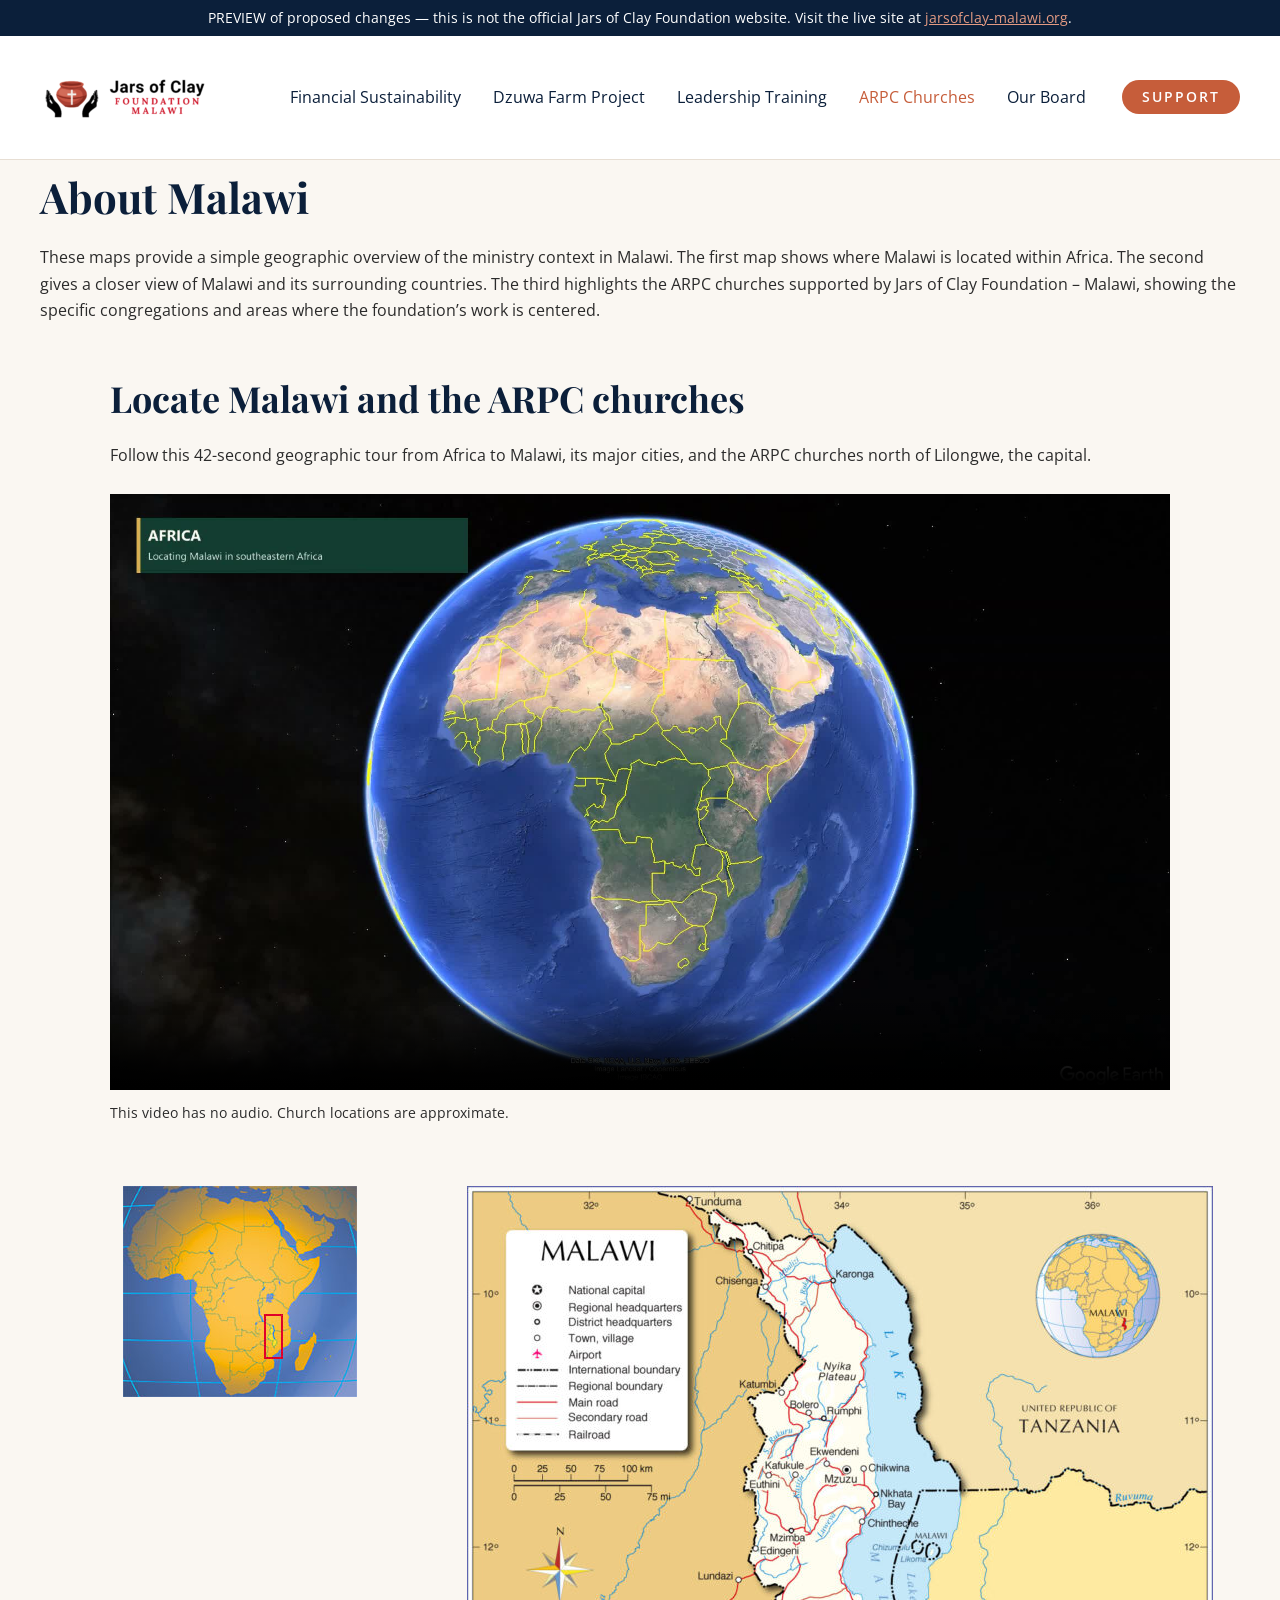
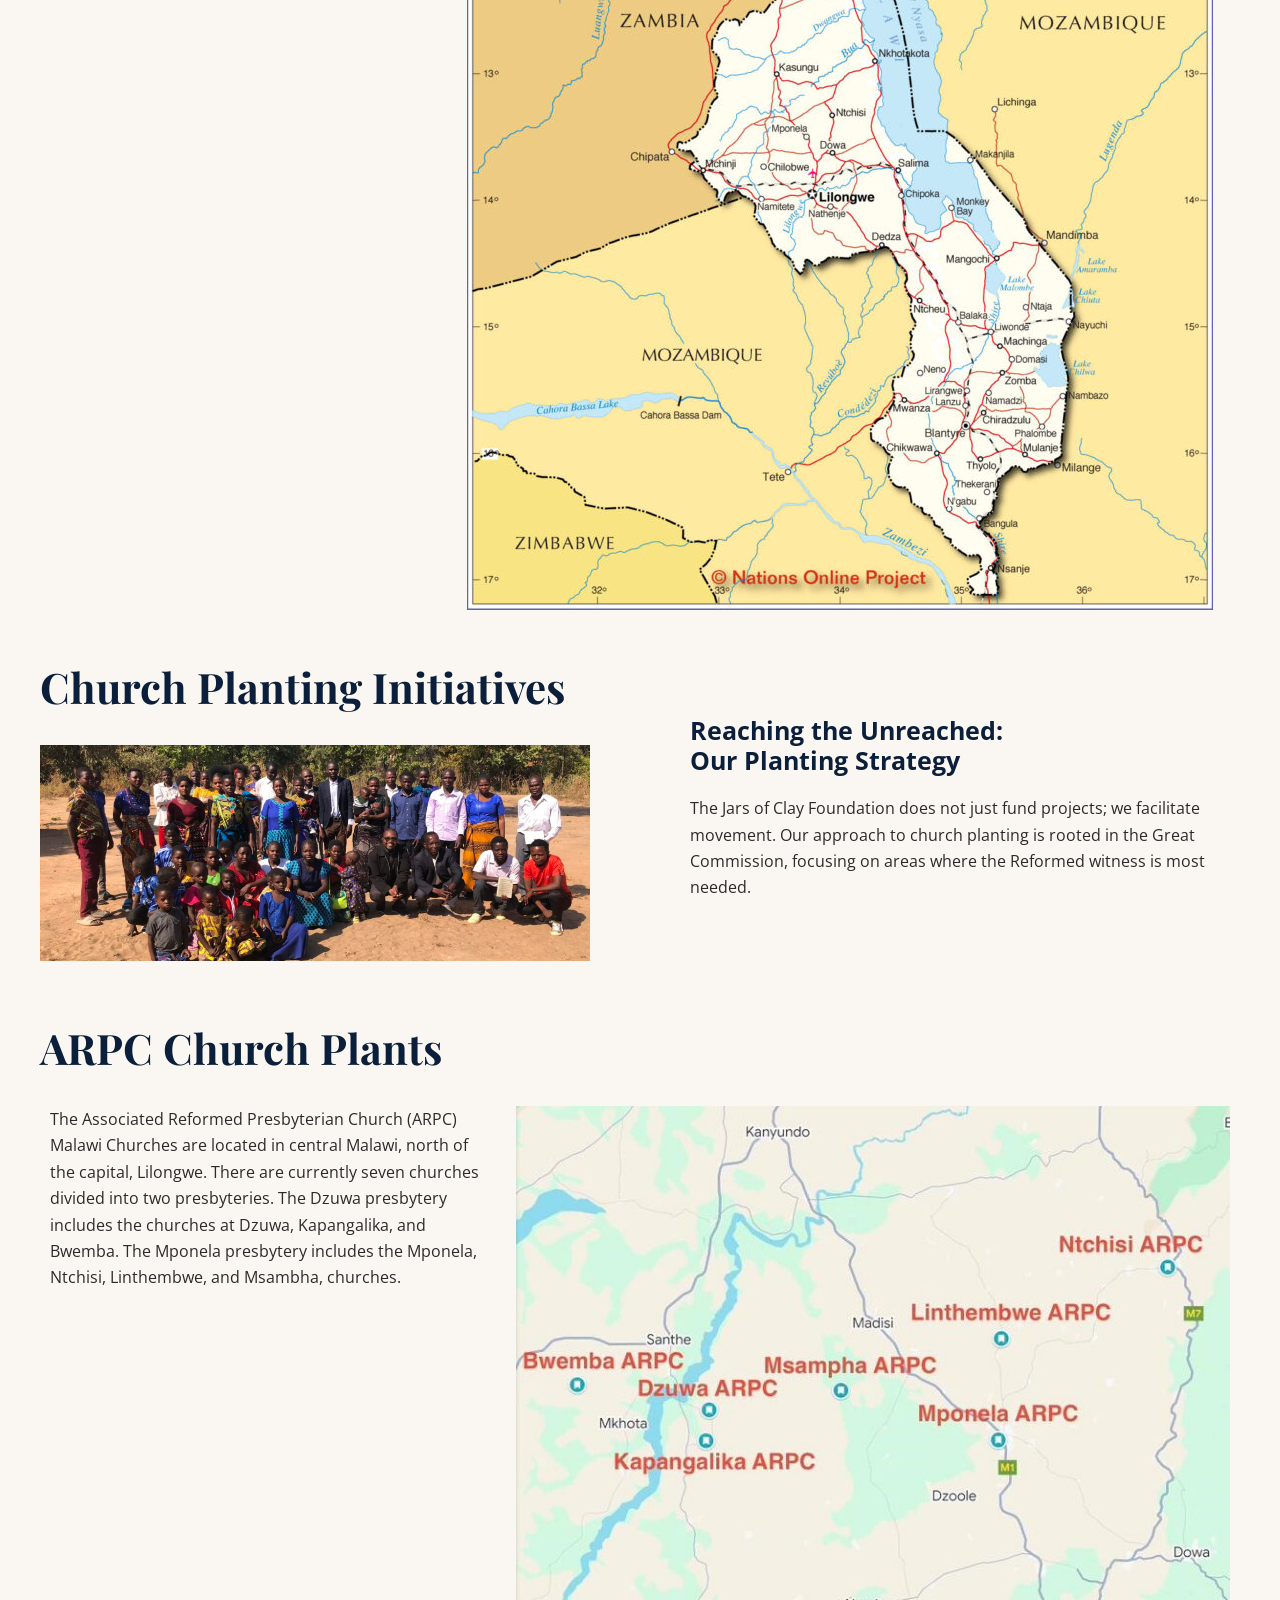
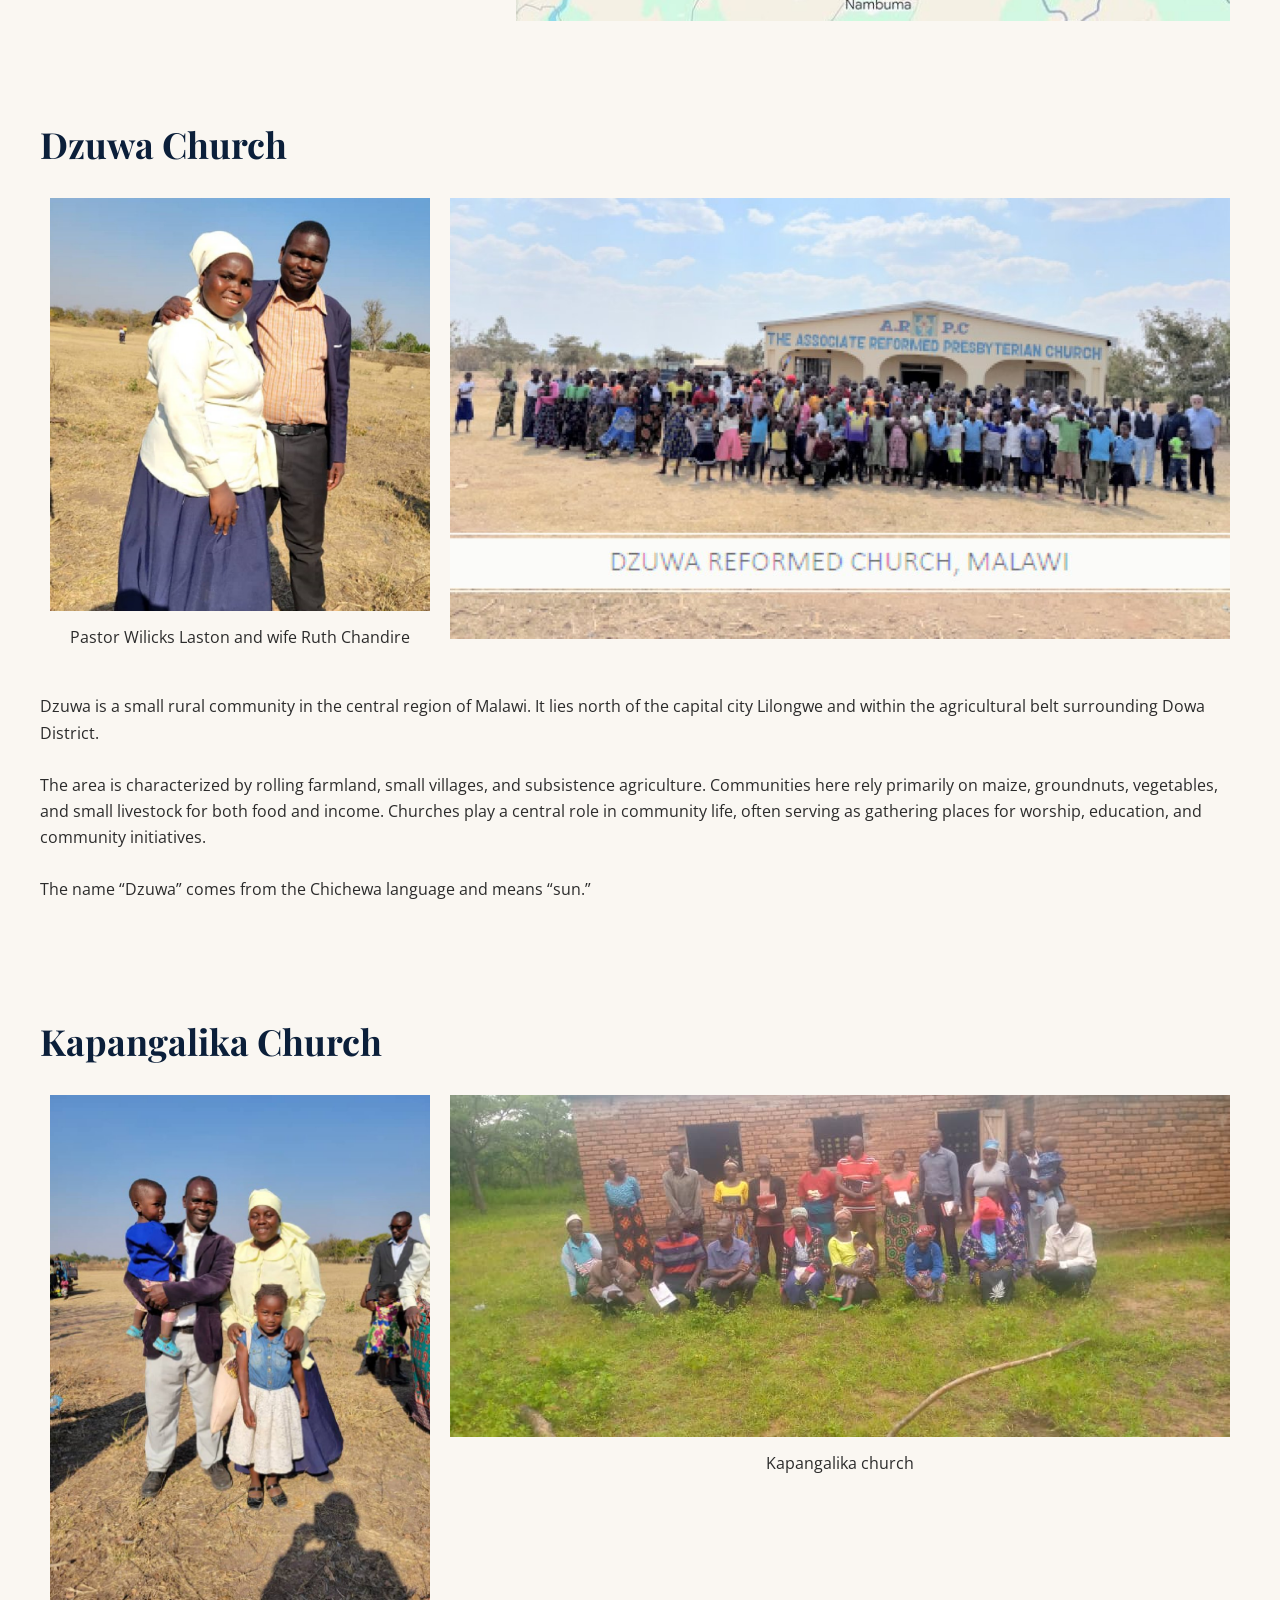
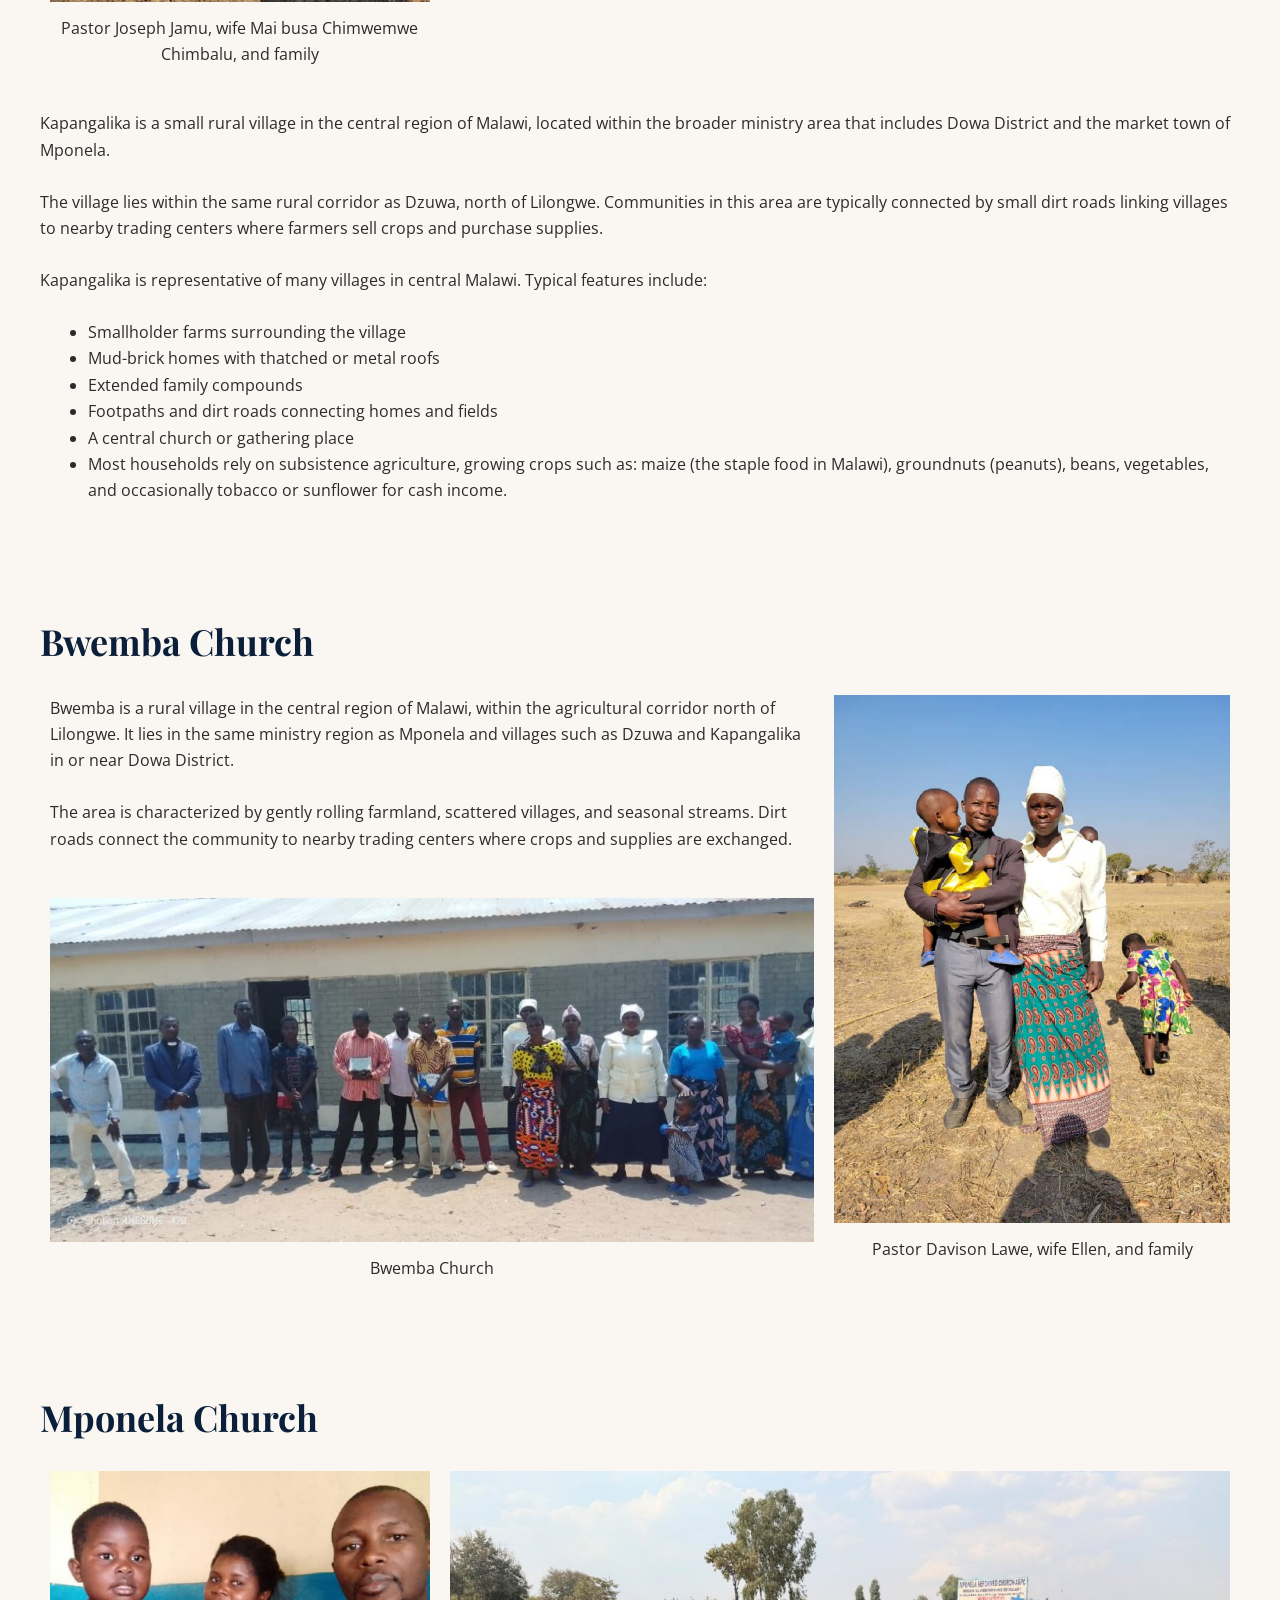
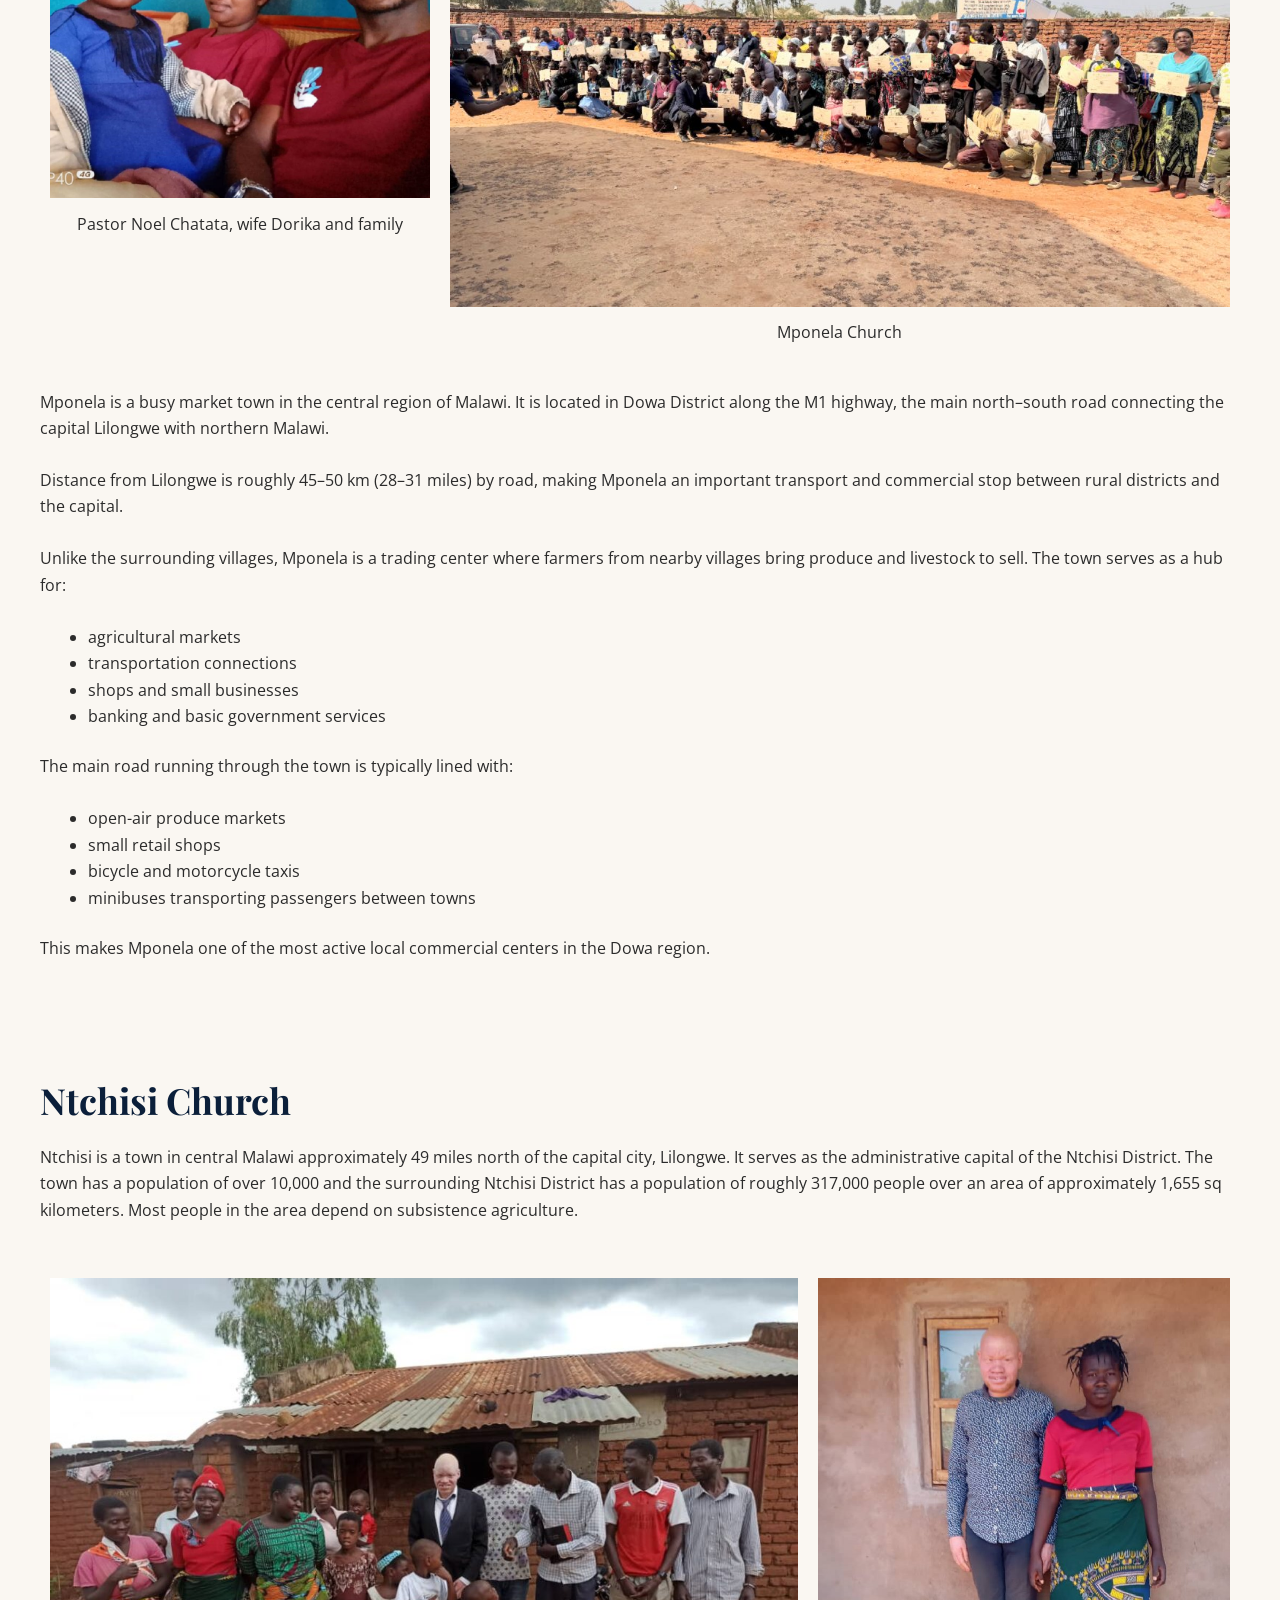
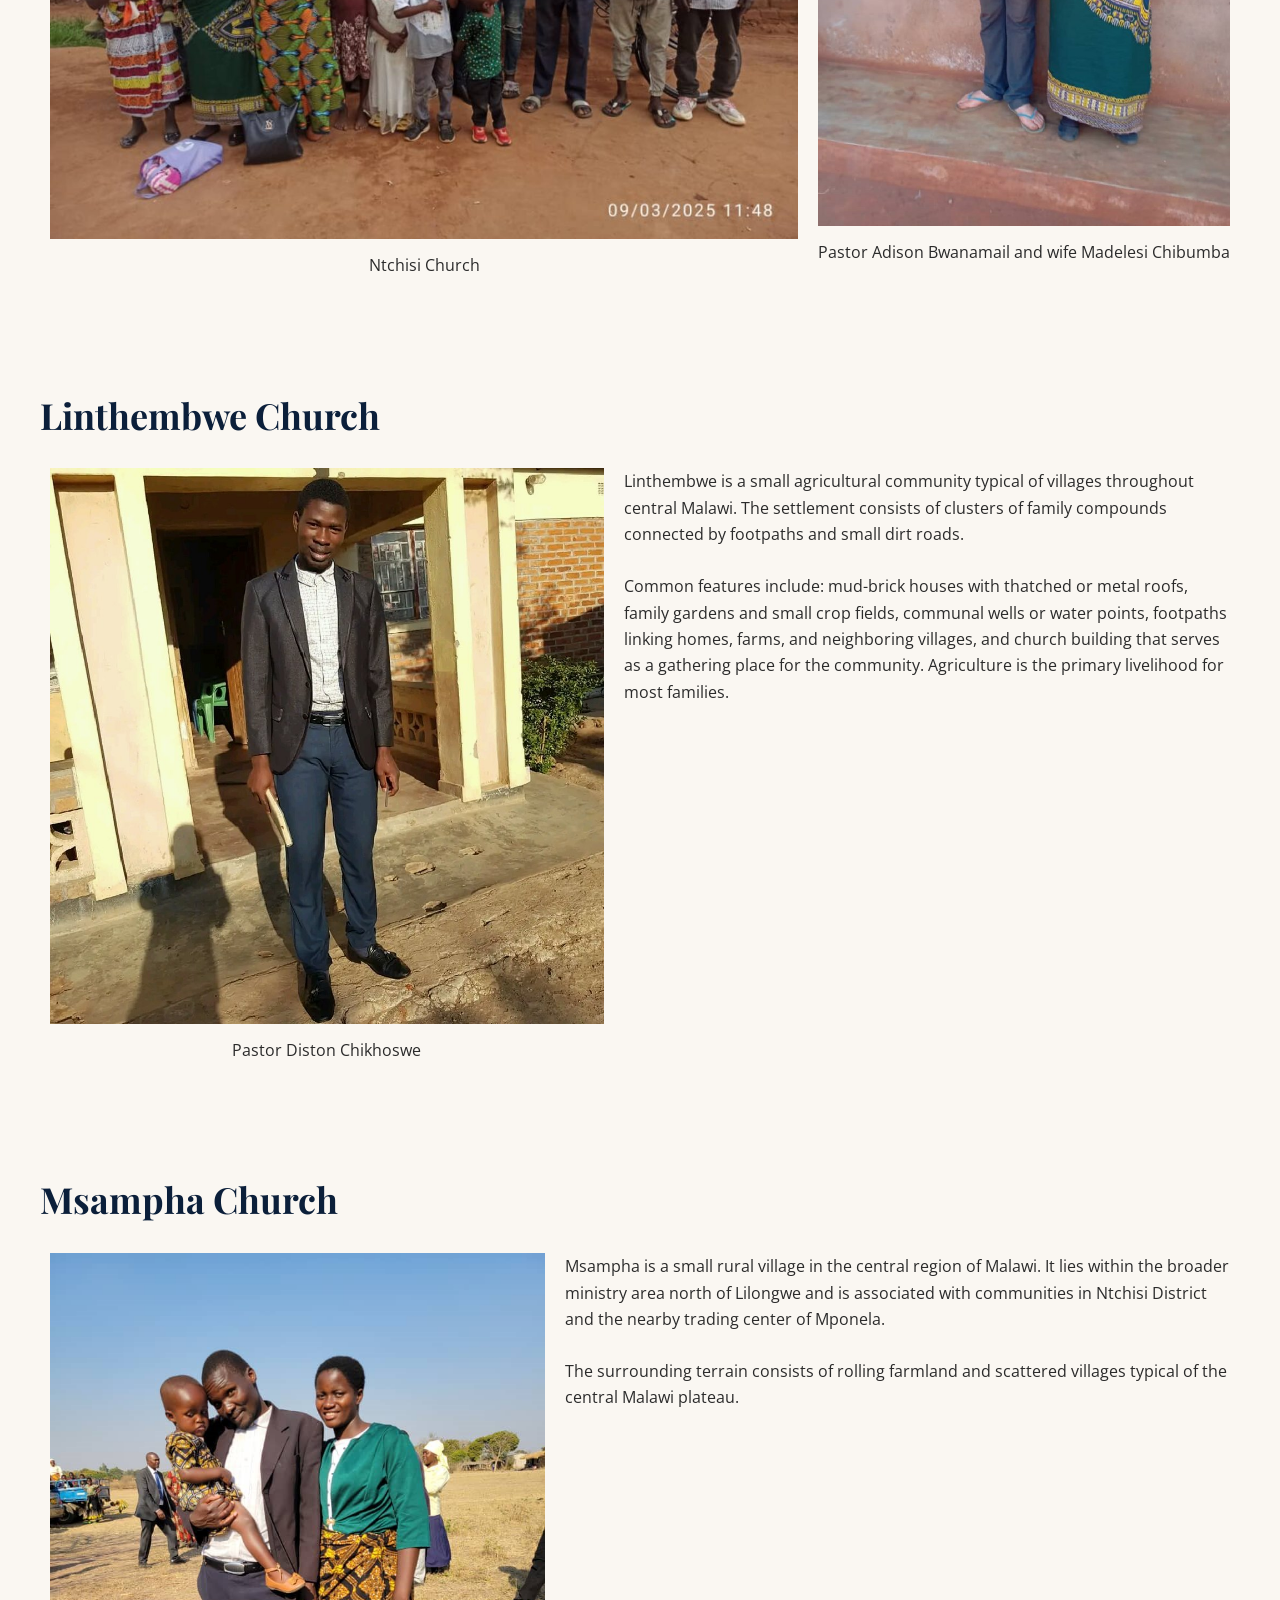
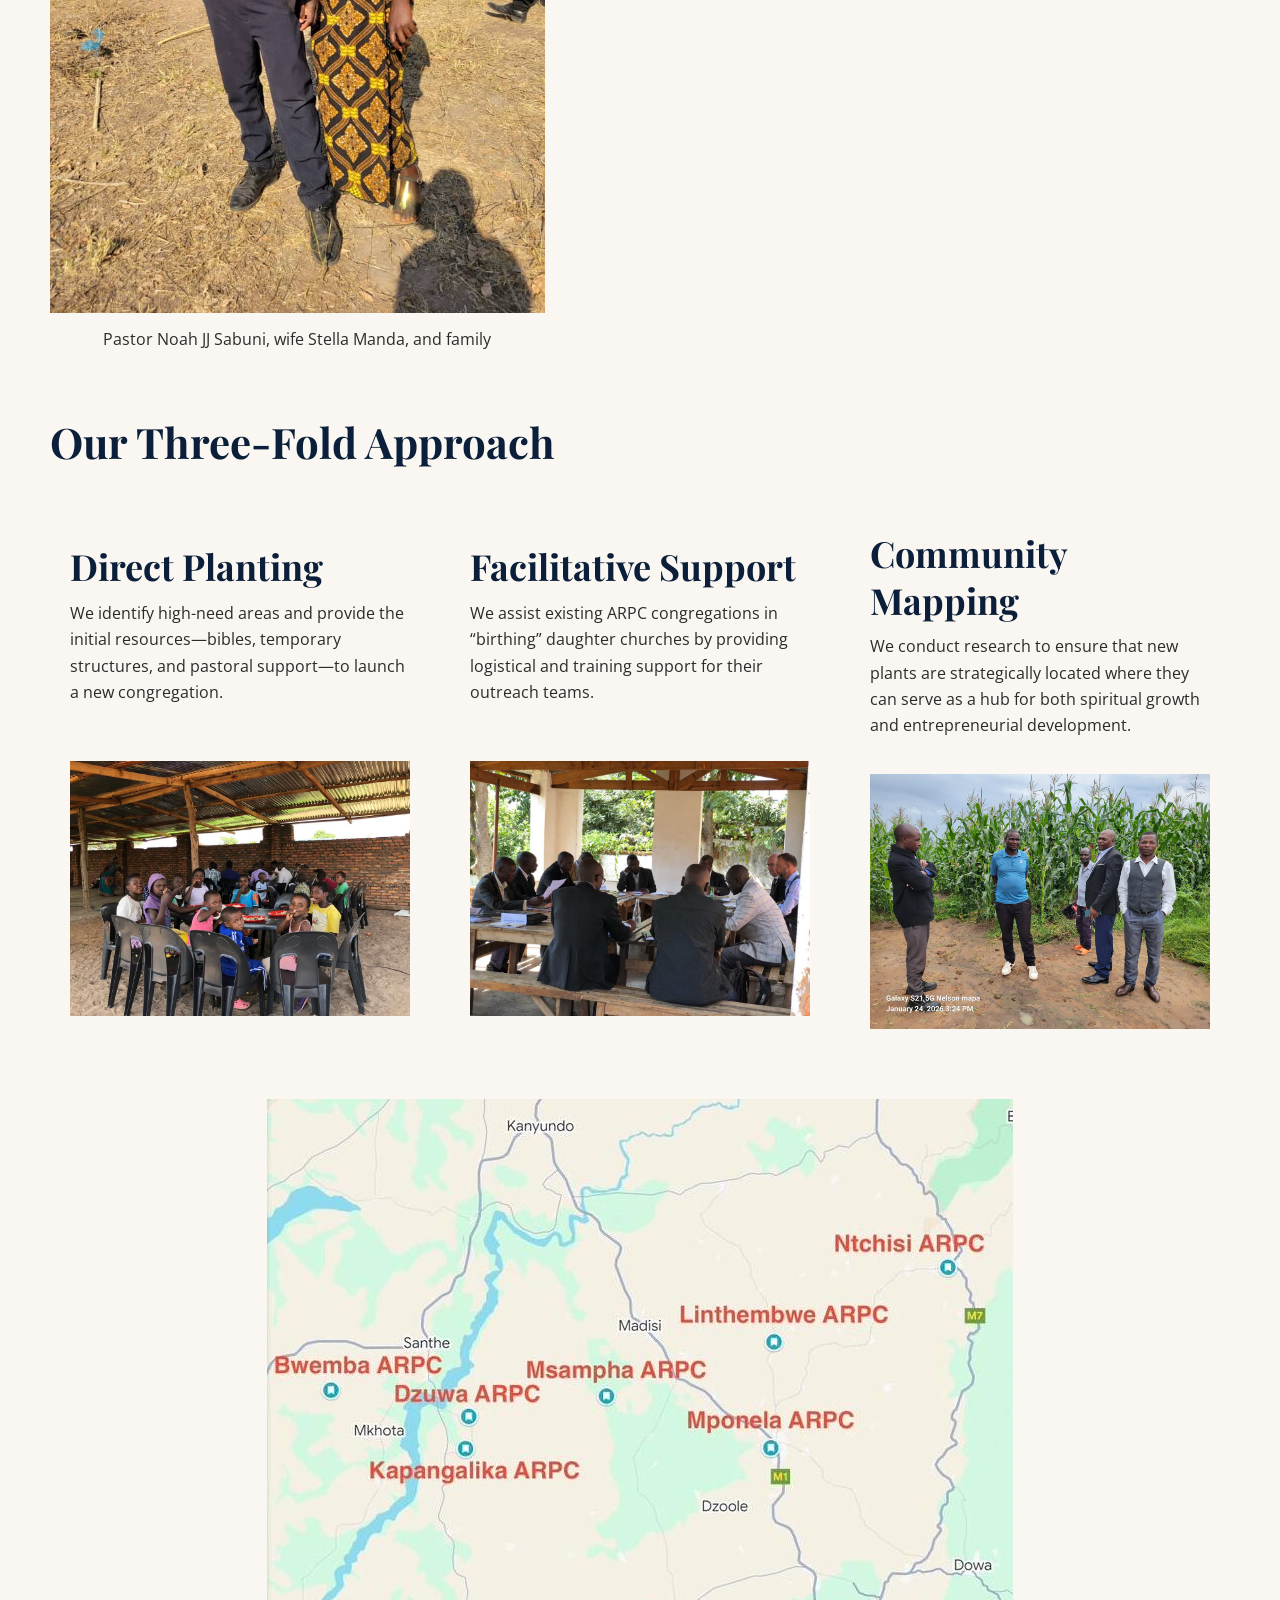
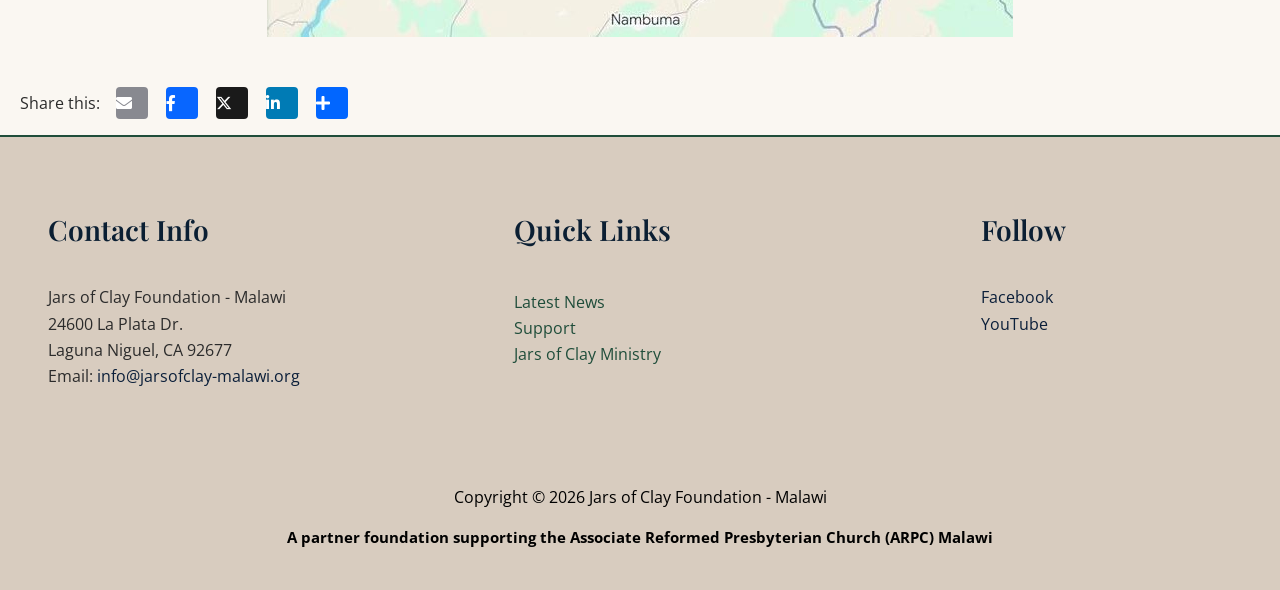
==== commit 7a766ab8: "Update preview homepage, harvest galleries, and church location video" ====
--- a/arpc-churches.html
+++ b/arpc-churches.html
@@ -783,6 +783,47 @@
 
 	
 			<div data-elementor-type="wp-page" data-elementor-id="727" class="elementor elementor-727">
+        <div class="elementor-element elementor-element-0ff1bf0 e-flex e-con-boxed e-con e-parent" data-id="0ff1bf0" data-element_type="container" data-e-type="container">
+					<div class="e-con-inner">
+				<div class="elementor-element elementor-element-bd6dc86 elementor-widget elementor-widget-heading" data-id="bd6dc86" data-element_type="widget" data-e-type="widget" data-widget_type="heading.default">
+				<div class="elementor-widget-container">
+					<h2 class="elementor-heading-title elementor-size-default">About Malawi</h2>				</div>
+				</div>
+				<div class="elementor-element elementor-element-ae87eb9 elementor-widget elementor-widget-text-editor" data-id="ae87eb9" data-element_type="widget" data-e-type="widget" data-widget_type="text-editor.default">
+				<div class="elementor-widget-container">
+									<p>These maps provide a simple geographic overview of the ministry context in Malawi. The first map shows where Malawi is located within Africa. The second gives a closer view of Malawi and its surrounding countries. The third highlights the ARPC churches supported by Jars of Clay Foundation – Malawi, showing the specific congregations and areas where the foundation’s work is centered.</p>								</div>
+				</div>
+					</div>
+				</div>
+		        <section id="church-location-video" aria-labelledby="church-location-video-title" style="max-width:1100px;margin:0 auto;padding:16px 20px 40px">
+            <h3 id="church-location-video-title">Locate Malawi and the ARPC churches</h3>
+            <p>Follow this 42-second geographic tour from Africa to Malawi, its major cities, and the ARPC churches north of Lilongwe, the capital.</p>
+            <figure style="margin:0">
+                <video controls playsinline preload="metadata" width="1920" height="1080" poster="assets/video/malawi-google-earth-poster.jpg" aria-label="Google Earth geographic tour of Malawi, its cities, and ARPC churches" aria-describedby="church-location-video-caption" style="display:block;width:100%;height:auto;aspect-ratio:16/9;background:#000">
+                    <source src="assets/video/malawi-google-earth-churches-capital.mp4" type="video/mp4">
+                    Your browser does not support video playback. <a href="assets/video/malawi-google-earth-churches-capital.mp4">Download the geographic tour (MP4)</a>.
+                </video>
+                <figcaption id="church-location-video-caption" style="margin-top:10px;font-size:14px">This video has no audio. Church locations are approximate.</figcaption>
+            </figure>
+        </section>
+        <div class="elementor-element elementor-element-0072a81 e-flex e-con-boxed e-con e-parent" data-id="0072a81" data-element_type="container" data-e-type="container">
+					<div class="e-con-inner">
+		<div class="elementor-element elementor-element-1c0259f e-con-full e-flex e-con e-child" data-id="1c0259f" data-element_type="container" data-e-type="container">
+				<div class="elementor-element elementor-element-21e0b51 elementor-widget elementor-widget-image" data-id="21e0b51" data-element_type="widget" data-e-type="widget" data-widget_type="image.default">
+				<div class="elementor-widget-container">
+															<img loading="lazy" decoding="async" width="234" height="211" src="assets/img/malawi_small_map.jpg" class="attachment-large size-large wp-image-1412" alt="">															</div>
+				</div>
+				</div>
+		<div class="elementor-element elementor-element-54c32a9 e-con-full e-flex e-con e-child" data-id="54c32a9" data-element_type="container" data-e-type="container">
+				<div class="elementor-element elementor-element-d046a9e elementor-widget elementor-widget-image" data-id="d046a9e" data-element_type="widget" data-e-type="widget" data-widget_type="image.default">
+				<div class="elementor-widget-container">
+															<img loading="lazy" decoding="async" width="746" height="1024" src="assets/img/malawi-political-map-1-746x1024.jpg" class="attachment-large size-large wp-image-1413" alt="">															</div>
+				</div>
+				</div>
+					</div>
+				</div>
+
+
 						<section class="elementor-section elementor-top-section elementor-element elementor-element-8btwc31 elementor-section-boxed elementor-section-height-default elementor-section-height-default" data-id="8btwc31" data-element_type="section" data-e-type="section" data-settings="{&quot;background_background&quot;:&quot;classic&quot;}">
 							<div class="elementor-background-overlay"></div>
 							<div class="elementor-container elementor-column-gap-no">
@@ -1029,19 +1070,6 @@
 				</div>
 					</div>
 				</div>
-		<div class="elementor-element elementor-element-a419b96 e-flex e-con-boxed e-con e-parent" data-id="a419b96" data-element_type="container" data-e-type="container">
-					<div class="e-con-inner">
-		<div class="elementor-element elementor-element-890109d e-con-full e-flex e-con e-child" data-id="890109d" data-element_type="container" data-e-type="container">
-				<div class="elementor-element elementor-element-ae8f8b4 elementor-widget elementor-widget-image" data-id="ae8f8b4" data-element_type="widget" data-e-type="widget" data-widget_type="image.default">
-				<div class="elementor-widget-container">
-												<figure class="wp-caption">
-										<img loading="lazy" decoding="async" width="1024" height="733" src="assets/img/image9-1024x733.jpg" class="attachment-large size-large wp-image-1274" alt="">											<figcaption class="widget-image-caption wp-caption-text">Pastor Grant Chikamveka and wife Treazer Banda</figcaption>
-										</figure>
-									</div>
-				</div>
-				</div>
-					</div>
-				</div>
 		<div class="elementor-element elementor-element-ce4342a e-flex e-con-boxed e-con e-parent" data-id="ce4342a" data-element_type="container" data-e-type="container">
 					<div class="e-con-inner">
 		<div class="elementor-element elementor-element-efe791e e-con-full e-flex e-con e-child" data-id="efe791e" data-element_type="container" data-e-type="container">
@@ -1057,7 +1085,7 @@
 				<div class="elementor-element elementor-element-171a54a elementor-widget elementor-widget-image" data-id="171a54a" data-element_type="widget" data-e-type="widget" data-widget_type="image.default">
 				<div class="elementor-widget-container">
 												<figure class="wp-caption">
-										<img loading="lazy" decoding="async" width="770" height="1024" src="assets/img/image10-770x1024.jpg" class="attachment-large size-large wp-image-1270" alt="">											<figcaption class="widget-image-caption wp-caption-text">Co-Pastor Adison Bwanamail and wife Madelesi Chibumba</figcaption>
+										<img loading="lazy" decoding="async" width="770" height="1024" src="assets/img/image10-770x1024.jpg" class="attachment-large size-large wp-image-1270" alt="">											<figcaption class="widget-image-caption wp-caption-text">Pastor Adison Bwanamail and wife Madelesi Chibumba</figcaption>
 										</figure>
 									</div>
 				</div>
@@ -1193,34 +1221,6 @@
 		</div>
 					</div>
 		</section>
-		<div class="elementor-element elementor-element-0ff1bf0 e-flex e-con-boxed e-con e-parent" data-id="0ff1bf0" data-element_type="container" data-e-type="container">
-					<div class="e-con-inner">
-				<div class="elementor-element elementor-element-bd6dc86 elementor-widget elementor-widget-heading" data-id="bd6dc86" data-element_type="widget" data-e-type="widget" data-widget_type="heading.default">
-				<div class="elementor-widget-container">
-					<h2 class="elementor-heading-title elementor-size-default">About Malawi</h2>				</div>
-				</div>
-				<div class="elementor-element elementor-element-ae87eb9 elementor-widget elementor-widget-text-editor" data-id="ae87eb9" data-element_type="widget" data-e-type="widget" data-widget_type="text-editor.default">
-				<div class="elementor-widget-container">
-									<p>These maps provide a simple geographic overview of the ministry context in Malawi. The first map shows where Malawi is located within Africa. The second gives a closer view of Malawi and its surrounding countries. The third highlights the ARPC churches supported by Jars of Clay Foundation – Malawi, showing the specific congregations and areas where the foundation’s work is centered.</p>								</div>
-				</div>
-					</div>
-				</div>
-		<div class="elementor-element elementor-element-0072a81 e-flex e-con-boxed e-con e-parent" data-id="0072a81" data-element_type="container" data-e-type="container">
-					<div class="e-con-inner">
-		<div class="elementor-element elementor-element-1c0259f e-con-full e-flex e-con e-child" data-id="1c0259f" data-element_type="container" data-e-type="container">
-				<div class="elementor-element elementor-element-21e0b51 elementor-widget elementor-widget-image" data-id="21e0b51" data-element_type="widget" data-e-type="widget" data-widget_type="image.default">
-				<div class="elementor-widget-container">
-															<img loading="lazy" decoding="async" width="234" height="211" src="assets/img/malawi_small_map.jpg" class="attachment-large size-large wp-image-1412" alt="">															</div>
-				</div>
-				</div>
-		<div class="elementor-element elementor-element-54c32a9 e-con-full e-flex e-con e-child" data-id="54c32a9" data-element_type="container" data-e-type="container">
-				<div class="elementor-element elementor-element-d046a9e elementor-widget elementor-widget-image" data-id="d046a9e" data-element_type="widget" data-e-type="widget" data-widget_type="image.default">
-				<div class="elementor-widget-container">
-															<img loading="lazy" decoding="async" width="746" height="1024" src="assets/img/malawi-political-map-1-746x1024.jpg" class="attachment-large size-large wp-image-1413" alt="">															</div>
-				</div>
-				</div>
-					</div>
-				</div>
 		<div class="elementor-element elementor-element-3b13bdf e-flex e-con-boxed e-con e-parent" data-id="3b13bdf" data-element_type="container" data-e-type="container">
 					<div class="e-con-inner">
 				<div class="elementor-element elementor-element-451df35 elementor-widget elementor-widget-image" data-id="451df35" data-element_type="widget" data-e-type="widget" data-widget_type="image.default">
